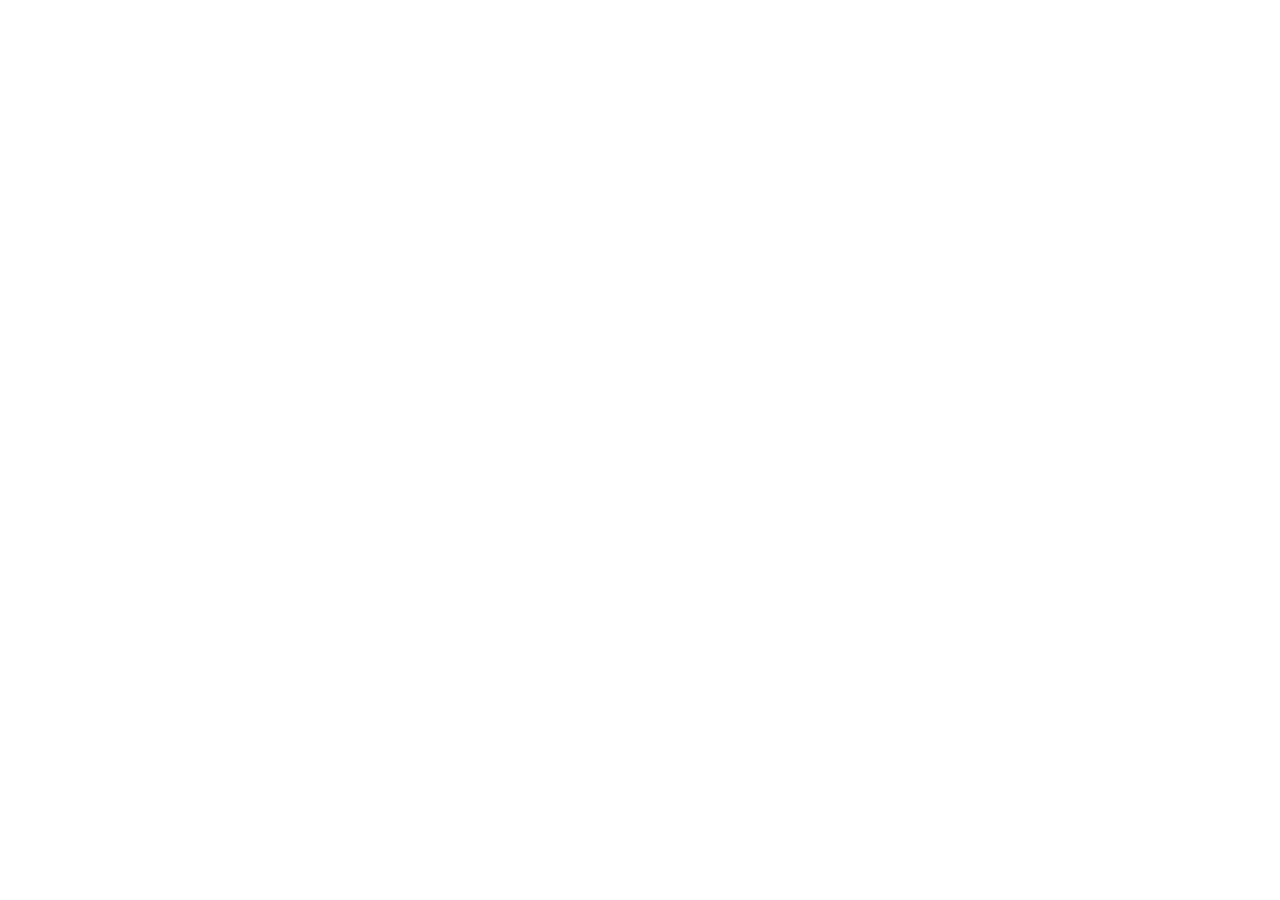
==== index.html @ 70585bba "first commit" ====
<!DOCTYPE html>
<html lang="zxx" class="h-full overflow-x-hidden dark">
  <head>
    <!-- Basic Page Needs
  ================================================== -->
    <title>Valkivid - Home</title>
    <meta charset="utf-8" />
    <meta http-equiv="X-UA-Compatible" content="IE=edge" />
    <meta name="description" content="Streamer and Youtuber HTML Template" />
    <meta name="author" content="Dan Fisher" />
    <meta name="keywords" content="youtube, streamer, stream, creator" />
    <!-- Favicons
  ================================================== -->
    <link rel="shortcut icon" href="assets/img/str1/favicons/favicon.ico" />
    <link
      rel="apple-touch-icon"
      sizes="120x120"
      href="assets/img/str1/favicons/favicon-120.png"
    />
    <link
      rel="apple-touch-icon"
      sizes="152x152"
      href="assets/img/str1/favicons/favicon-152.png"
    />
    <!-- Mobile Specific Metas
  ================================================== -->
    <meta
      name="viewport"
      content="width=device-width,initial-scale=1,maximum-scale=1,user-scalable=0"
    />
    <!-- Google Web Fonts
  ================================================== -->
    <link rel="preconnect" href="https://fonts.googleapis.com" />
    <link rel="preconnect" href="https://fonts.gstatic.com" crossorigin />
    <link
      href="https://fonts.googleapis.com/css2?family=Rajdhani:wght@400;500;700&display=swap"
      rel="stylesheet"
    />
    <!-- CSS
  ================================================== -->
    <!-- Vendor CSS-->
    <link
      href="assets/vendors/common/glightbox/css/glightbox.min.css"
      rel="stylesheet"
    />
    <link
      href="assets/vendors/common/swiper/css/swiper-bundle.min.css"
      rel="stylesheet"
    />
    <!-- Template CSS-->
    <link href="assets/css/str1/style.css" rel="stylesheet" />
  </head>
  <body
    class="relative z-10 antialiased font-base text-gray-500 text-sm font-medium lg:text-base h-full bg-white dark:bg-gray-900 overflow-x-hidden dark:text-gray"
  >
    <div id="site-wrapper" class="flex flex-col h-full js-site-wrapper">
      <div class="header-wrapper text-white">
        <header id="site-header" class="text-white">
          <div class="max-w-[1360px] mx-auto px-5">
            <nav
              class="flex min-h-[64px] items-center gap-x-6 lg:gap-x-11 py-1 lg:min-h-[90px] lg:py-4"
            >
              <!-- Logo -->
              <div class="shrink-0">
                <a href="_str1-index.html"
                  ><svg
                    width="82"
                    height="20"
                    viewBox="0 0 82 20"
                    fill="none"
                    xmlns="http://www.w3.org/2000/svg"
                  >
                    <path
                      class="fill-gray-900 dark:fill-white"
                      d="M19.908 20.001H19.231C17.745 20.001 16.597 19.603 15.789 18.806C14.98 18.01 14.576 16.863 14.576 15.364V10.13C14.576 8.632 14.98 7.484 15.789 6.688C16.597 5.891 17.745 5.493 19.231 5.493H25.75C26.163 5.493 26.37 5.692 26.37 6.091V19.405C26.37 19.803 26.163 20.003 25.75 20.003H23.38C22.985 20.003 22.787 19.804 22.787 19.405V18.466H22.674C22.467 18.979 22.1 19.362 21.573 19.619C21.046 19.873 20.491 20.001 19.908 20.001ZM22.786 14.71V8.934C22.786 8.726 22.673 8.621 22.447 8.621H19.795C19.193 8.621 18.77 8.749 18.525 9.005C18.28 9.261 18.157 9.693 18.157 10.299V15.193C18.157 15.799 18.28 16.23 18.525 16.486C18.769 16.743 19.192 16.871 19.795 16.871H20.839C22.137 16.871 22.786 16.15 22.786 14.71Z"
                    ></path>
                    <path
                      class="fill-gray-900 dark:fill-white"
                      d="M31.477 20.001H29.079C28.684 20.001 28.486 19.802 28.486 19.403V0.598999C28.486 0.200999 28.684 0.000999451 29.079 0.000999451H31.477C31.872 0.000999451 32.069 0.199999 32.069 0.598999V19.404C32.069 19.802 31.872 20.001 31.477 20.001Z"
                    ></path>
                    <path
                      class="fill-gray-900 dark:fill-white"
                      d="M37.176 20.001H34.778C34.383 20.001 34.186 19.802 34.186 19.403V0.598999C34.186 0.200999 34.383 0.000999451 34.778 0.000999451H37.176C37.571 0.000999451 37.769 0.199999 37.769 0.598999V19.404C37.769 19.802 37.571 20.001 37.176 20.001ZM42.425 5.492H45.162C45.387 5.492 45.538 5.559 45.613 5.691C45.688 5.824 45.66 5.995 45.529 6.203L41.776 12.433V12.547L45.698 19.289C45.811 19.478 45.82 19.643 45.726 19.787C45.631 19.929 45.462 20 45.218 20H42.791C42.471 20 42.241 19.963 42.101 19.886C41.959 19.81 41.814 19.65 41.663 19.403L38.079 13.059C37.91 12.755 37.91 12.443 38.079 12.12L41.465 6.061C41.672 5.682 41.992 5.492 42.425 5.492Z"
                    ></path>
                    <path
                      class="fill-gray-900 dark:fill-white"
                      d="M46.516 19.403V6.089C46.516 5.691 46.704 5.491 47.08 5.491H49.506C49.902 5.491 50.099 5.69 50.099 6.089V19.403C50.099 19.65 50.057 19.811 49.972 19.886C49.888 19.962 49.743 20 49.534 20H47.108C46.713 20.001 46.516 19.802 46.516 19.403Z"
                    ></path>
                    <path
                      class="fill-gray-900 dark:fill-white"
                      d="M51.594 5.492H54.078C54.454 5.492 54.679 5.691 54.755 6.09L57.182 16.787H57.379L59.749 6.09C59.824 5.692 60.06 5.492 60.454 5.492H62.937C63.332 5.492 63.473 5.691 63.361 6.09L59.805 19.376C59.73 19.792 59.477 20 59.044 20H55.46C55.065 20 54.812 19.792 54.698 19.375L51.171 6.089C51.059 5.691 51.2 5.492 51.594 5.492Z"
                    ></path>
                    <path
                      class="fill-gray-900 dark:fill-white"
                      d="M64.433 19.403V6.089C64.433 5.691 64.621 5.491 64.997 5.491H67.424C67.819 5.491 68.016 5.69 68.016 6.089V19.403C68.016 19.65 67.974 19.811 67.889 19.886C67.805 19.962 67.659 20 67.451 20H65.025C64.63 20.001 64.433 19.802 64.433 19.403Z"
                    ></path>
                    <path
                      class="fill-gray-900 dark:fill-white"
                      d="M75.408 20.001H74.252C72.803 20.001 71.707 19.603 70.965 18.806C70.221 18.01 69.85 16.863 69.85 15.364V10.13C69.85 8.632 70.221 7.484 70.965 6.688C71.707 5.891 72.803 5.493 74.252 5.493H75.408C75.991 5.493 76.547 5.621 77.073 5.877C77.599 6.133 77.967 6.517 78.174 7.029H78.287V0.598999C78.287 0.200999 78.484 0.000999451 78.881 0.000999451H81.278C81.673 0.000999451 81.871 0.199999 81.871 0.598999V19.404C81.871 19.802 81.673 20.002 81.278 20.002H78.881C78.485 20.002 78.287 19.803 78.287 19.404V18.465H78.174C77.967 18.978 77.6 19.361 77.073 19.618C76.547 19.873 75.991 20.001 75.408 20.001ZM78.286 14.71V10.783C78.286 9.342 77.638 8.621 76.341 8.621H75.07C74.467 8.621 74.045 8.749 73.8 9.005C73.555 9.261 73.432 9.693 73.432 10.299V15.193C73.432 15.799 73.554 16.231 73.8 16.487C74.043 16.744 74.466 16.872 75.07 16.872H76.341C77.638 16.871 78.286 16.15 78.286 14.71Z"
                    ></path>
                    <path
                      class="fill-accent"
                      d="M46.516 3.045V0.569999C46.516 0.190999 46.704 0.000999451 47.08 0.000999451H49.534C49.911 0.000999451 50.098 0.181999 50.098 0.541999V3.046C50.098 3.425 49.91 3.615 49.534 3.615H47.08C46.703 3.614 46.516 3.425 46.516 3.045Z"
                    ></path>
                    <path
                      class="fill-accent"
                      d="M64.433 3.045V0.569999C64.433 0.190999 64.621 0.000999451 64.997 0.000999451H67.451C67.828 0.000999451 68.015 0.181999 68.015 0.541999V3.046C68.015 3.425 67.827 3.615 67.451 3.615H64.997C64.62 3.614 64.433 3.425 64.433 3.045Z"
                    ></path>
                    <path
                      class="fill-gray-900 dark:fill-white"
                      d="M3.398 9.838H6.42101L5.413 16.443L11.459 6.79H8.436L11.642 1.71H14.483L9.94801 19.999H4.406L-0.128998 1.71H4.346L3.398 9.838Z"
                    ></path></svg
                ></a>
              </div>
              <!-- Logo / End --><!-- Navigation (Desktop) -->
              <ul
                class="hidden lg:gap-x-0 xl:gap-x-6 text-sm font-bold lg:flex"
              >
                <li class="">
                  <a
                    class="group text-gray-900 dark:text-white relative inline-flex items-center gap-x-3 leading-10 px-3.5 xl:px-4.5 after:absolute after:top-[15px] after:left-0 after:bg-current-marker-dark after:transition-transform after:w-1.5 after:h-[9px] dark:after:bg-current-marker after:origin-left after:scale-x-100"
                    href="_str1-index.html"
                    >Home</a
                  >
                </li>
                <li class="">
                  <a
                    class="group text-gray-900 dark:text-white relative inline-flex items-center gap-x-3 leading-10 px-3.5 xl:px-4.5 after:absolute after:top-[15px] after:left-0 after:bg-current-marker-dark after:transition-transform after:w-1.5 after:h-[9px] dark:after:bg-current-marker after:origin-right hover:after:origin-left after:scale-x-0 hover:after:scale-x-100"
                    href="_str1-streams-4.html"
                    >Streams</a
                  >
                </li>
                <li
                  class="relative [&>.sub-menu]:hover:visible [&>.sub-menu]:hover:animate-popper-pop-in [&>.sub-menu]:hover:opacity-100"
                >
                  <a
                    class="group text-gray-900 dark:text-white relative inline-flex items-center gap-x-3 leading-10 px-3.5 xl:px-4.5 after:absolute after:top-[15px] after:left-0 after:bg-current-marker-dark after:transition-transform after:w-1.5 after:h-[9px] dark:after:bg-current-marker after:origin-right hover:after:origin-left after:scale-x-0 hover:after:scale-x-100"
                    href="_str1-blog.html"
                    >Blog
                    <svg
                      role="img"
                      class="h-1.5 w-1.5 fill-gray-500 group-hover:fill-accent"
                    >
                      <use
                        xlink:href="assets/img/str1/sprite.svg#plus"
                      ></use></svg
                  ></a>
                  <ul
                    class="sub-menu invisible absolute z-20 flex w-40 flex-col bg-white dark:bg-gray-700 py-2.5 text-sm font-bold opacity-0 shadow-2xl transition-all"
                  >
                    <li class="px-5.5">
                      <a
                        class="flex items-center justify-between py-1.5 transition-colors text-gray-900 hover:text-accent dark:text-white dark:hover:text-accent"
                        href="_str1-blog.html"
                        >Blog Feed</a
                      >
                    </li>
                    <li class="px-5.5">
                      <a
                        class="flex items-center justify-between py-1.5 transition-colors text-gray-900 hover:text-accent dark:text-white dark:hover:text-accent"
                        href="_str1-single.html"
                        >Blog Post V1</a
                      >
                    </li>
                    <li
                      class="px-5.5 relative [&>.sub-menu]:hover:visible [&>.sub-menu]:hover:animate-popper-pop-in [&>.sub-menu]:hover:opacity-100"
                    >
                      <a
                        class="flex items-center justify-between py-1.5 transition-colors text-gray-900 hover:text-accent dark:text-white dark:hover:text-accent"
                        href="_str1-single-2.html"
                        >Blog Post V2
                        <svg role="img" class="h-1.5 w-1.5 fill-accent">
                          <use
                            xlink:href="assets/img/str1/sprite.svg#plus"
                          ></use></svg
                      ></a>
                      <ul
                        class="sub-menu invisible absolute z-20 flex w-40 flex-col bg-white dark:bg-gray-700 py-2.5 text-sm font-bold opacity-0 shadow-2xl transition-all left-full -top-2"
                      >
                        <li class="px-5.5">
                          <a
                            class="flex items-center justify-between py-1.5 transition-colors text-gray-900 hover:text-accent dark:text-white dark:hover:text-accent"
                            href="_str1-single.html"
                            >Another Item</a
                          >
                        </li>
                        <li class="px-5.5">
                          <a
                            class="flex items-center justify-between py-1.5 transition-colors text-gray-900 hover:text-accent dark:text-white dark:hover:text-accent"
                            href="_str1-single-2.html"
                            >Other Level Item</a
                          >
                        </li>
                      </ul>
                    </li>
                  </ul>
                </li>
                <li class="">
                  <a
                    class="group text-gray-900 dark:text-white relative inline-flex items-center gap-x-3 leading-10 px-3.5 xl:px-4.5 after:absolute after:top-[15px] after:left-0 after:bg-current-marker-dark after:transition-transform after:w-1.5 after:h-[9px] dark:after:bg-current-marker after:origin-right hover:after:origin-left after:scale-x-0 hover:after:scale-x-100"
                    href="_str1-about.html"
                    >About</a
                  >
                </li>
                <li class="">
                  <a
                    class="group text-gray-900 dark:text-white relative inline-flex items-center gap-x-3 leading-10 px-3.5 xl:px-4.5 after:absolute after:top-[15px] after:left-0 after:bg-current-marker-dark after:transition-transform after:w-1.5 after:h-[9px] dark:after:bg-current-marker after:origin-right hover:after:origin-left after:scale-x-0 hover:after:scale-x-100"
                    href="_str1-sponsors.html"
                    >Sponsors</a
                  >
                </li>
                <li
                  class="relative [&>.sub-menu]:hover:visible [&>.sub-menu]:hover:animate-popper-pop-in [&>.sub-menu]:hover:opacity-100"
                >
                  <a
                    class="group text-gray-900 dark:text-white relative inline-flex items-center gap-x-3 leading-10 px-3.5 xl:px-4.5 after:absolute after:top-[15px] after:left-0 after:bg-current-marker-dark after:transition-transform after:w-1.5 after:h-[9px] dark:after:bg-current-marker after:origin-right hover:after:origin-left after:scale-x-0 hover:after:scale-x-100"
                    href="_str1-events.html"
                    >Events
                    <svg
                      role="img"
                      class="h-1.5 w-1.5 fill-gray-500 group-hover:fill-accent"
                    >
                      <use
                        xlink:href="assets/img/str1/sprite.svg#plus"
                      ></use></svg
                  ></a>
                  <ul
                    class="sub-menu invisible absolute z-20 flex w-40 flex-col bg-white dark:bg-gray-700 py-2.5 text-sm font-bold opacity-0 shadow-2xl transition-all"
                  >
                    <li class="px-5.5">
                      <a
                        class="flex items-center justify-between py-1.5 transition-colors text-gray-900 hover:text-accent dark:text-white dark:hover:text-accent"
                        href="_str1-single-event.html"
                        >Single Event</a
                      >
                    </li>
                  </ul>
                </li>
                <li class="">
                  <a
                    class="group text-gray-900 dark:text-white relative inline-flex items-center gap-x-3 leading-10 px-3.5 xl:px-4.5 after:absolute after:top-[15px] after:left-0 after:bg-current-marker-dark after:transition-transform after:w-1.5 after:h-[9px] dark:after:bg-current-marker after:origin-right hover:after:origin-left after:scale-x-0 hover:after:scale-x-100"
                    href="_str1-contact.html"
                    >Contact</a
                  >
                </li>
                <li
                  class="relative [&>.sub-menu]:hover:visible [&>.sub-menu]:hover:animate-popper-pop-in [&>.sub-menu]:hover:opacity-100"
                >
                  <a
                    class="group text-gray-900 dark:text-white relative inline-flex items-center gap-x-3 leading-10 px-3.5 xl:px-4.5 after:absolute after:top-[15px] after:left-0 after:bg-current-marker-dark after:transition-transform after:w-1.5 after:h-[9px] dark:after:bg-current-marker after:origin-right hover:after:origin-left after:scale-x-0 hover:after:scale-x-100"
                    href="_str1-shop.html"
                    >Shop
                    <svg
                      role="img"
                      class="h-1.5 w-1.5 fill-gray-500 group-hover:fill-accent"
                    >
                      <use
                        xlink:href="assets/img/str1/sprite.svg#plus"
                      ></use></svg
                  ></a>
                  <ul
                    class="sub-menu invisible absolute z-20 flex w-40 flex-col bg-white dark:bg-gray-700 py-2.5 text-sm font-bold opacity-0 shadow-2xl transition-all"
                  >
                    <li class="px-5.5">
                      <a
                        class="flex items-center justify-between py-1.5 transition-colors text-gray-900 hover:text-accent dark:text-white dark:hover:text-accent"
                        href="_str1-shop.html"
                        >Shop Page</a
                      >
                    </li>
                    <li class="px-5.5">
                      <a
                        class="flex items-center justify-between py-1.5 transition-colors text-gray-900 hover:text-accent dark:text-white dark:hover:text-accent"
                        href="_str1-single-product.html"
                        >Single Product</a
                      >
                    </li>
                    <li class="px-5.5">
                      <a
                        class="flex items-center justify-between py-1.5 transition-colors text-gray-900 hover:text-accent dark:text-white dark:hover:text-accent"
                        href="_str1-cart.html"
                        >Cart</a
                      >
                    </li>
                    <li class="px-5.5">
                      <a
                        class="flex items-center justify-between py-1.5 transition-colors text-gray-900 hover:text-accent dark:text-white dark:hover:text-accent"
                        href="_str1-checkout.html"
                        >Checkout</a
                      >
                    </li>
                    <li class="px-5.5">
                      <button
                        class="js-vv-modal__open-btn-login-register flex items-center justify-between py-1.5 transition-colors text-gray-900 hover:text-accent dark:text-white dark:hover:text-accent"
                        data-id="login-register"
                      >
                        Login/Register
                      </button>
                    </li>
                    <li class="px-5.5">
                      <a
                        class="flex items-center justify-between py-1.5 transition-colors text-gray-900 hover:text-accent dark:text-white dark:hover:text-accent"
                        href="_str1-account.html"
                        >Account</a
                      >
                    </li>
                  </ul>
                </li>
              </ul>
              <!-- Navigation (Desktop) / End --><!-- Header Controls -->
              <div class="flex ml-auto -mr-3">
                <div class="flex items-center py-4 px-1 sm:px-2">
                  <label
                    for="theme-toggle"
                    class="relative inline-flex cursor-pointer items-center"
                    ><input
                      type="checkbox"
                      value=""
                      id="theme-toggle"
                      class="peer sr-only" />
                    <span
                      class="relative z-10 block h-6 w-11 rounded-full border-2 border-gray-900 after:absolute after:top-0.5 after:left-0.5 after:h-4 after:w-4 after:rounded-full after:bg-gray-900 after:transition-transform peer-checked:after:translate-x-[20px] dark:border-white dark:after:bg-white"
                    ></span>
                    <svg
                      role="img"
                      class="pointer-events-none absolute left-[5px] top-1 h-4 w-4 stroke-accent"
                    >
                      <use xlink:href="assets/img/yt1/sprite.svg#sun"></use>
                    </svg>
                    <svg
                      role="img"
                      class="pointer-events-none absolute right-[5px] top-1 h-4 w-4 stroke-accent"
                    >
                      <use
                        xlink:href="assets/img/yt1/sprite.svg#moon"
                      ></use></svg
                  ></label>
                </div>
                <div
                  class="relative [&>.sub-menu]:lg:hover:visible [&>.sub-menu]:hover:animate-popper-pop-in [&>.sub-menu]:lg:hover:opacity-100"
                >
                  <a
                    class="relative flex py-4 px-2 sm:px-2 gap-x-3.5 text-gray-900 dark:text-white"
                    href="_str1-cart.html"
                    ><div
                      class="font-bold text-sm leading-none text-right hidden lg:block"
                    >
                      <div class="text-2xs">
                        <span class="text-accent">2</span> Items
                      </div>
                      <div class="leading-tight">$48.00</div>
                    </div>
                    <svg
                      role="img"
                      class="h-6 w-6 fill-gray-900 dark:fill-white"
                    >
                      <use
                        xlink:href="assets/img/str1/sprite.svg#shopping-bag"
                      ></use></svg
                  ></a>
                  <div
                    class="sub-menu invisible absolute right-2 z-20 w-[360px] origin-top-right bg-white dark:bg-gray-700 py-9 text-gray-900 dark:text-white opacity-0 shadow-2xl transition-all"
                  >
                    <!-- Products -->
                    <ul class="flex flex-col gap-y-4.5 text-sm">
                      <li class="flex gap-4.5 px-7 text-gray">
                        <!-- Thumb -->
                        <figure class="shrink-0">
                          <a class="group" href="_str1-single-product.html"
                            ><img
                              class="transition-opacity duration-300 group-hover:opacity-75"
                              src="assets/img/str1/samples/product-1-60x60.jpg"
                              alt="Witch Hunters Art Print"
                          /></a>
                        </figure>
                        <!-- Thumb / End --><!-- Product Body -->
                        <div class="flex flex-grow flex-col gap-1">
                          <!-- Category -->
                          <span class="text-2xs uppercase"></span
                          ><!-- Category / End--><!-- Title -->
                          <h4 class="font-bold leading-none -mt-1">
                            <a
                              class="text-gray-900 transition-colors hover:text-accent dark:text-white dark:hover:text-accent"
                              href="_str1-single-product.html"
                              >Witch Hunters Art Print</a
                            >
                          </h4>
                          <!-- Title / End --><!-- Price -->
                          <div class="leading-snug">$36.00 x 1</div>
                          <!-- Price / End -->
                          <div
                            class="flex items-center gap-x-4 relative text-sm leading-none"
                          >
                            <div
                              class="relative inline-flex leading-none gap-1"
                            >
                              <svg
                                role="img"
                                class="h-2.5 w-2.5 fill-gray-200 dark:fill-white/20"
                              >
                                <use
                                  xlink:href="assets/img/str1/sprite.svg#star"
                                ></use>
                              </svg>
                              <svg
                                role="img"
                                class="h-2.5 w-2.5 fill-gray-200 dark:fill-white/20"
                              >
                                <use
                                  xlink:href="assets/img/str1/sprite.svg#star"
                                ></use>
                              </svg>
                              <svg
                                role="img"
                                class="h-2.5 w-2.5 fill-gray-200 dark:fill-white/20"
                              >
                                <use
                                  xlink:href="assets/img/str1/sprite.svg#star"
                                ></use>
                              </svg>
                              <svg
                                role="img"
                                class="h-2.5 w-2.5 fill-gray-200 dark:fill-white/20"
                              >
                                <use
                                  xlink:href="assets/img/str1/sprite.svg#star"
                                ></use>
                              </svg>
                              <svg
                                role="img"
                                class="h-2.5 w-2.5 fill-gray-200 dark:fill-white/20"
                              >
                                <use
                                  xlink:href="assets/img/str1/sprite.svg#star"
                                ></use>
                              </svg>
                            </div>
                            <div
                              class="absolute left-0 top-0 inline-flex leading-none gap-1"
                            >
                              <svg role="img" class="h-2.5 w-2.5 fill-accent">
                                <use
                                  xlink:href="assets/img/str1/sprite.svg#star"
                                ></use>
                              </svg>
                              <svg role="img" class="h-2.5 w-2.5 fill-accent">
                                <use
                                  xlink:href="assets/img/str1/sprite.svg#star"
                                ></use>
                              </svg>
                              <svg role="img" class="h-2.5 w-2.5 fill-accent">
                                <use
                                  xlink:href="assets/img/str1/sprite.svg#star"
                                ></use>
                              </svg>
                              <svg role="img" class="h-2.5 w-2.5 fill-accent">
                                <use
                                  xlink:href="assets/img/str1/sprite.svg#star"
                                ></use>
                              </svg>
                              <svg role="img" class="h-2.5 w-2.5 fill-accent">
                                <use
                                  xlink:href="assets/img/str1/sprite.svg#star"
                                ></use>
                              </svg>
                            </div>
                          </div>
                        </div>
                        <!-- Product Body / End --><!-- Remove Product -->
                        <button
                          class="group -mt-2 -mr-2 flex h-6 w-6 items-center justify-center self-start"
                        >
                          <svg
                            role="img"
                            class="h-2.5 w-2.5 fill-gray-500 group-hover:fill-accent"
                          >
                            <use
                              xlink:href="assets/img/str1/sprite.svg#close"
                            ></use>
                          </svg></button
                        ><!-- Remove Product / End -->
                      </li>
                      <li class="flex gap-4.5 px-7 text-gray">
                        <!-- Thumb -->
                        <figure class="shrink-0">
                          <a class="group" href="_str1-single-product.html"
                            ><img
                              class="transition-opacity duration-300 group-hover:opacity-75"
                              src="assets/img/str1/samples/product-6-60x60.jpg"
                              alt="Mochi’s Island Art Print"
                          /></a>
                        </figure>
                        <!-- Thumb / End --><!-- Product Body -->
                        <div class="flex flex-grow flex-col gap-1">
                          <!-- Category -->
                          <span class="text-2xs uppercase"></span
                          ><!-- Category / End--><!-- Title -->
                          <h4 class="font-bold leading-none -mt-1">
                            <a
                              class="text-gray-900 transition-colors hover:text-accent dark:text-white dark:hover:text-accent"
                              href="_str1-single-product.html"
                              >Mochi’s Island Art Print</a
                            >
                          </h4>
                          <!-- Title / End --><!-- Price -->
                          <div class="leading-snug">$28.00 x 1</div>
                          <!-- Price / End -->
                          <div
                            class="flex items-center gap-x-4 relative text-sm leading-none"
                          >
                            <div
                              class="relative inline-flex leading-none gap-1"
                            >
                              <svg
                                role="img"
                                class="h-2.5 w-2.5 fill-gray-200 dark:fill-white/20"
                              >
                                <use
                                  xlink:href="assets/img/str1/sprite.svg#star"
                                ></use>
                              </svg>
                              <svg
                                role="img"
                                class="h-2.5 w-2.5 fill-gray-200 dark:fill-white/20"
                              >
                                <use
                                  xlink:href="assets/img/str1/sprite.svg#star"
                                ></use>
                              </svg>
                              <svg
                                role="img"
                                class="h-2.5 w-2.5 fill-gray-200 dark:fill-white/20"
                              >
                                <use
                                  xlink:href="assets/img/str1/sprite.svg#star"
                                ></use>
                              </svg>
                              <svg
                                role="img"
                                class="h-2.5 w-2.5 fill-gray-200 dark:fill-white/20"
                              >
                                <use
                                  xlink:href="assets/img/str1/sprite.svg#star"
                                ></use>
                              </svg>
                              <svg
                                role="img"
                                class="h-2.5 w-2.5 fill-gray-200 dark:fill-white/20"
                              >
                                <use
                                  xlink:href="assets/img/str1/sprite.svg#star"
                                ></use>
                              </svg>
                            </div>
                            <div
                              class="absolute left-0 top-0 inline-flex leading-none gap-1"
                            >
                              <svg role="img" class="h-2.5 w-2.5 fill-accent">
                                <use
                                  xlink:href="assets/img/str1/sprite.svg#star"
                                ></use>
                              </svg>
                              <svg role="img" class="h-2.5 w-2.5 fill-accent">
                                <use
                                  xlink:href="assets/img/str1/sprite.svg#star"
                                ></use>
                              </svg>
                              <svg role="img" class="h-2.5 w-2.5 fill-accent">
                                <use
                                  xlink:href="assets/img/str1/sprite.svg#star"
                                ></use>
                              </svg>
                              <svg role="img" class="h-2.5 w-2.5 fill-accent">
                                <use
                                  xlink:href="assets/img/str1/sprite.svg#star"
                                ></use>
                              </svg>
                              <svg role="img" class="h-2.5 w-2.5 fill-accent">
                                <use
                                  xlink:href="assets/img/str1/sprite.svg#star"
                                ></use>
                              </svg>
                            </div>
                          </div>
                        </div>
                        <!-- Product Body / End --><!-- Remove Product -->
                        <button
                          class="group -mt-2 -mr-2 flex h-6 w-6 items-center justify-center self-start"
                        >
                          <svg
                            role="img"
                            class="h-2.5 w-2.5 fill-gray-500 group-hover:fill-accent"
                          >
                            <use
                              xlink:href="assets/img/str1/sprite.svg#close"
                            ></use>
                          </svg></button
                        ><!-- Remove Product / End -->
                      </li>
                    </ul>
                    <!-- Products / End --><!-- Cart Buttons -->
                    <div class="flex w-full gap-4.5 px-7 pt-9">
                      <a
                        href="#"
                        class="inline-flex text-center font-bold leading-none transition-colors uppercase justify-center gap-x-3 py-4 px-4 md:py-[18px] lg:px-8 text-sm text-gray-500/40 ring-1 ring-inset ring-gray-500/40 bg-transparent hover:bg-accent hover:text-gray-900 hover:ring-0 flex-1"
                        >Go to cart </a
                      ><a
                        href="#"
                        class="inline-flex text-center font-bold leading-none transition-colors uppercase justify-center gap-x-3 py-4 px-4 md:py-[18px] lg:px-8 text-sm text-gray-900 bg-accent hover:bg-accent/90 flex-1"
                        >Checkout</a
                      >
                    </div>
                    <!-- Cart Buttons / End -->
                  </div>
                </div>
                <div
                  class="relative [&>.sub-menu]:lg:hover:visible [&>.sub-menu]:hover:animate-popper-pop-in [&>.sub-menu]:lg:hover:opacity-100"
                >
                  <a class="block py-4 px-2 xl:px-3" href="_str1-account.html"
                    ><svg
                      role="img"
                      class="h-6 w-6 fill-gray-900 dark:fill-white"
                    >
                      <use
                        xlink:href="assets/img/str1/sprite.svg#user"
                      ></use></svg
                  ></a>
                  <ul
                    class="sub-menu invisible absolute right-full z-20 -mr-9 flex w-40 origin-top-right flex-col bg-white dark:bg-gray-700 py-3 text-sm font-bold opacity-0 shadow-2xl transition-all"
                  >
                    <li class="px-5.5">
                      <a
                        class="flex flex-row-reverse items-center justify-between py-1.5 text-gray-900 dark:text-white transition-colors hover:text-accent dark:hover:text-accent"
                        href="_str1-account-info.html"
                        >Personal Info</a
                      >
                    </li>
                    <li class="px-5.5">
                      <a
                        class="flex flex-row-reverse items-center justify-between py-1.5 text-gray-900 dark:text-white transition-colors hover:text-accent dark:hover:text-accent"
                        href="_str1-account-billing.html"
                        >Billing Details</a
                      >
                    </li>
                    <li class="px-5.5">
                      <a
                        class="flex flex-row-reverse items-center justify-between py-1.5 text-gray-900 dark:text-white transition-colors hover:text-accent dark:hover:text-accent"
                        href="_str1-account-shipping.html"
                        >Shipping Details</a
                      >
                    </li>
                    <li class="px-5.5">
                      <a
                        class="flex flex-row-reverse items-center justify-between py-1.5 text-gray-900 dark:text-white transition-colors hover:text-accent dark:hover:text-accent"
                        href="_str1-account-orders.html"
                        >Orders</a
                      >
                    </li>
                    <li class="px-5.5">
                      <a
                        class="flex flex-row-reverse items-center justify-between py-1.5 text-gray-900 dark:text-white transition-colors hover:text-accent dark:hover:text-accent"
                        href="#.html"
                        >Logout</a
                      >
                    </li>
                  </ul>
                </div>
                <button class="js-menu-toggle -mr-2 inline-flex py-4 px-2 sm:px-3 lg:hidden xl:px-4" id="menuToggle">
                  <svg
                    role="img"
                    class="js-menu-toggle-icon-open h-6 w-6 fill-gray-900 dark:fill-white"
                  >
                    <use xlink:href="assets/img/yt1/sprite.svg#menu"></use>
                  </svg>
                  <svg
                    role="img"
                    class="js-menu-toggle-icon-close hidden h-6 w-6 fill-gray-900 dark:fill-white"
                  >
                    <use
                      xlink:href="assets/img/yt1/sprite.svg#menu-close"
                    ></use>
                  </svg>
                </button>
              </div>
              <!-- Header Controls / End -->
            </nav>
          </div>
        </header>
      </div>
      <!-- Mobile Menu -->
      <div class="translate-x-full js-mobile-menu p-t-[64px] fixed left-0 top-[64px] z-50 block h-[calc(100dvh-64px)] w-full overflow-auto bg-white dark:bg-gray-700 py-5 text-primary dark:text-white transition-transform duration-300 lg:hidden translate-x-0" id="mobileMenu">
    <script>
    
    </script>
    </html>
    
      <div class="container">
        <!-- Navigation (Mobile) -->
        <ul class="flex flex-col font-bold">
          <li
            class="flex flex-wrap items-center gap-x-4 border-b border-b-gray-200/50 dark:border-b-gray-200/10"
          >
            <a
              class="flex-grow gap-x-1 py-4 leading-normal text-gray-900 transition-colors hover:text-accent dark:text-white dark:hover:text-accent"
              href="_str1-index.html"
              >Home</a
            >
          </li>
          <li
            class="flex flex-wrap items-center gap-x-4 border-b border-b-gray-200/50 dark:border-b-gray-200/10"
          >
            <a
              class="flex-grow gap-x-1 py-4 leading-normal text-gray-900 transition-colors hover:text-accent dark:text-white dark:hover:text-accent"
              href="_str1-streams-4.html"
              >Streams</a
            >
          </li>
          <li
            class="flex flex-wrap items-center gap-x-4 border-b border-b-gray-200/50 dark:border-b-gray-200/10"
          >
            <a
              class="flex-grow gap-x-1 py-4 leading-normal text-gray-900 transition-colors hover:text-accent dark:text-white dark:hover:text-accent"
              href="_str1-blog.html"
              >Blog </a
            ><button
              class="js-mobile-submenu-toggle ml-auto inline-flex h-7 w-7 items-center justify-center transition-transform"
            >
              <svg role="img" class="sub-menu-toggle h-1.5 w-1.5 fill-accent">
                <use xlink:href="assets/img/str1/sprite.svg#plus"></use>
              </svg>
            </button>
            <ul
              class="flex max-h-0 w-full flex-col overflow-hidden pl-4 text-sm transition-all duration-300 [&>li:last-child]:pb-4"
            >
              <li class="flex flex-wrap items-center gap-x-4">
                <a
                  class="flex-grow gap-x-1 py-2 text-gray-900 transition-colors hover:text-accent dark:text-white dark:hover:text-accent"
                  href="_str1-blog.html"
                  >Blog Feed</a
                >
              </li>
              <li class="flex flex-wrap items-center gap-x-4">
                <a
                  class="flex-grow gap-x-1 py-2 text-gray-900 transition-colors hover:text-accent dark:text-white dark:hover:text-accent"
                  href="_str1-single.html"
                  >Blog Post V1</a
                >
              </li>
              <li class="flex flex-wrap items-center gap-x-4">
                <a
                  class="flex-grow gap-x-1 py-2 text-gray-900 transition-colors hover:text-accent dark:text-white dark:hover:text-accent"
                  href="_str1-single-2.html"
                  >Blog Post V2 </a
                ><button
                  class="js-mobile-submenu-toggle ml-auto inline-flex h-7 w-7 items-center justify-center transition-transform"
                >
                  <svg
                    role="img"
                    class="sub-menu-toggle h-1.5 w-1.5 fill-accent"
                  >
                    <use xlink:href="assets/img/str1/sprite.svg#plus"></use>
                  </svg>
                </button>
                <ul
                  class="flex max-h-0 w-full flex-col overflow-hidden pl-4 transition-all duration-300"
                >
                  <li class="flex flex-wrap items-center gap-x-4">
                    <a
                      class="flex-grow gap-x-1 py-2 transition-colors hover:text-accent"
                      href="_str1-single.html"
                      >Another Item</a
                    >
                  </li>
                  <li class="flex flex-wrap items-center gap-x-4">
                    <a
                      class="flex-grow gap-x-1 py-2 transition-colors hover:text-accent"
                      href="_str1-single-2.html"
                      >Other Level Item</a
                    >
                  </li>
                </ul>
              </li>
            </ul>
          </li>
          <li
            class="flex flex-wrap items-center gap-x-4 border-b border-b-gray-200/50 dark:border-b-gray-200/10"
          >
            <a
              class="flex-grow gap-x-1 py-4 leading-normal text-gray-900 transition-colors hover:text-accent dark:text-white dark:hover:text-accent"
              href="_str1-about.html"
              >About</a
            >
          </li>
          <li
            class="flex flex-wrap items-center gap-x-4 border-b border-b-gray-200/50 dark:border-b-gray-200/10"
          >
            <a
              class="flex-grow gap-x-1 py-4 leading-normal text-gray-900 transition-colors hover:text-accent dark:text-white dark:hover:text-accent"
              href="_str1-sponsors.html"
              >Sponsors</a
            >
          </li>
          <li
            class="flex flex-wrap items-center gap-x-4 border-b border-b-gray-200/50 dark:border-b-gray-200/10"
          >
            <a
              class="flex-grow gap-x-1 py-4 leading-normal text-gray-900 transition-colors hover:text-accent dark:text-white dark:hover:text-accent"
              href="_str1-events.html"
              >Events </a
            ><button
              class="js-mobile-submenu-toggle ml-auto inline-flex h-7 w-7 items-center justify-center transition-transform"
            >
              <svg role="img" class="sub-menu-toggle h-1.5 w-1.5 fill-accent">
                <use xlink:href="assets/img/str1/sprite.svg#plus"></use>
              </svg>
            </button>
            <ul
              class="flex max-h-0 w-full flex-col overflow-hidden pl-4 text-sm transition-all duration-300 [&>li:last-child]:pb-4"
            >
              <li class="flex flex-wrap items-center gap-x-4">
                <a
                  class="flex-grow gap-x-1 py-2 text-gray-900 transition-colors hover:text-accent dark:text-white dark:hover:text-accent"
                  href="_str1-single-event.html"
                  >Single Event</a
                >
              </li>
            </ul>
          </li>
          <li
            class="flex flex-wrap items-center gap-x-4 border-b border-b-gray-200/50 dark:border-b-gray-200/10"
          >
            <a
              class="flex-grow gap-x-1 py-4 leading-normal text-gray-900 transition-colors hover:text-accent dark:text-white dark:hover:text-accent"
              href="_str1-contact.html"
              >Contact</a
            >
          </li>
          <li
            class="flex flex-wrap items-center gap-x-4 border-b border-b-gray-200/50 dark:border-b-gray-200/10"
          >
            <a
              class="flex-grow gap-x-1 py-4 leading-normal text-gray-900 transition-colors hover:text-accent dark:text-white dark:hover:text-accent"
              href="_str1-shop.html"
              >Shop </a
            ><button
              class="js-mobile-submenu-toggle ml-auto inline-flex h-7 w-7 items-center justify-center transition-transform"
            >
              <svg role="img" class="sub-menu-toggle h-1.5 w-1.5 fill-accent">
                <use xlink:href="assets/img/str1/sprite.svg#plus"></use>
              </svg>
            </button>
            <ul
              class="flex max-h-0 w-full flex-col overflow-hidden pl-4 text-sm transition-all duration-300 [&>li:last-child]:pb-4"
            >
              <li class="flex flex-wrap items-center gap-x-4">
                <a
                  class="flex-grow gap-x-1 py-2 text-gray-900 transition-colors hover:text-accent dark:text-white dark:hover:text-accent"
                  href="_str1-shop.html"
                  >Shop Page</a
                >
              </li>
              <li class="flex flex-wrap items-center gap-x-4">
                <a
                  class="flex-grow gap-x-1 py-2 text-gray-900 transition-colors hover:text-accent dark:text-white dark:hover:text-accent"
                  href="_str1-single-product.html"
                  >Single Product</a
                >
              </li>
              <li class="flex flex-wrap items-center gap-x-4">
                <a
                  class="flex-grow gap-x-1 py-2 text-gray-900 transition-colors hover:text-accent dark:text-white dark:hover:text-accent"
                  href="_str1-cart.html"
                  >Cart</a
                >
              </li>
              <li class="flex flex-wrap items-center gap-x-4">
                <a
                  class="flex-grow gap-x-1 py-2 text-gray-900 transition-colors hover:text-accent dark:text-white dark:hover:text-accent"
                  href="_str1-checkout.html"
                  >Checkout</a
                >
              </li>
              <li class="flex flex-wrap items-center gap-x-4">
                <button
                  class="js-vv-modal__open-btn-login-register flex-grow gap-x-1 py-2 text-left text-gray-900 transition-colors hover:text-accent dark:text-white dark:hover:text-accent"
                  data-id="login-register"
                >
                  Login/Register
                </button>
              </li>
              <li class="flex flex-wrap items-center gap-x-4">
                <a
                  class="flex-grow gap-x-1 py-2 text-gray-900 transition-colors hover:text-accent dark:text-white dark:hover:text-accent"
                  href="_str1-account.html"
                  >Account</a
                >
              </li>
            </ul>
          </li>
        </ul>
        <!-- Navigation (Mobile) / End -->
      </div>
    </div>

      <main id="main-content" class="grow lg:pt-0">
        <div class="pb-20 md:pb-24 lg:pb-[130px]">
          <div class="container">
            <div class="grid grid-cols-12 gap-5 md:gap-6 lg:gap-7.5 mb-7.5">
              <figure
                class="col-span-full md:row-start-1 md:row-end-2 lg:col-span-8 lg:row-start-1 lg:row-end-3"
              >
                <a
                  class="group relative block h-full overflow-hidden bg-gray-900 glightbox"
                  href="https://www.youtube.com/watch?v=hcza7QqfsGw"
                  data-lightbox="youtube-video"
                >
                  <img
                    class="aspect-[77/46] w-full object-cover transition-all duration-300 group-hover:scale-110 group-hover:opacity-75"
                    src="https://pbs.twimg.com/media/F5dGJeIW0AAZ-aV?format=jpg&amp;name=large"
                    alt="Hướng Dẫn Sử Dụng Shop"
                  />

                  <div class="absolute inset-0 bg-black/60"></div>
                  <span
                    class="absolute top-1/2 left-1/2 flex aspect-square -translate-x-2/4 -translate-y-2/4 items-center justify-center w-10"
                    ><svg
                      role="img"
                      class="fill-white aspect-[18/22] ml-[2px] w-6"
                    >
                      <use
                        xlink:href="assets/img/yt1/sprite.svg#play"
                      ></use></svg
                  ></span>
                  <div
                    class="absolute flex inset-x-5 xl:inset-x-6 top-5 xl:top-6 gap-x-3"
                  >
                    <figure class="shrink-0">
                      <img
                        class="w-10 object-cover aspect-square"
                        src="assets/img/str1/samples/stream-avatar-40x40.jpg"
                        alt=""
                      />
                    </figure>
                    <div class="flex-1 leading-tight min-w-0">
                      <h6 class="font-bold text-white truncate w-full">
                        Hướng Dẫn Sử Dụng Website
                      </h6>
                      <time
                        class="text-gray text-sm"
                        datetime="2022-02-02 22:22"
                        >Thứ 2, Ngày 2, Thang 2, 2022</time
                      >
                    </div>
                  </div></a
                >
              </figure>
              <div
                class="bg-white col-span-full dark:bg-gray-800 lg:col-span-4 lg:px-8 lg:py-7 md:px-6 md:py-6 px-5 py-5 self-start shadow-3xl sm:px-6  top-8 tracking-tight xl:py-9"
              >
                <div class="flex font-bold mb-3.5">
                  <div
                    class="w-full cursor-pointer bg-trueGray-900 tablinks"
                    onclick="depositTab('nap')"
                  >
                    <h2 class="hover:text-accent mx-auto px-3 text-center ">
                      NẠP THẺ
                    </h2>
                  </div>
                  <div
                    class="w-full cursor-pointer bg-trueGray-900 tablinks"
                    onclick="depositTab('momo')"
                  >
                    <h2 class="hover:text-accent mx-auto px-3 text-center">
                      MOMO/ATM
                    </h2>
                  </div>
                  <div
                    class="w-full cursor-pointer bg-trueGray-900 tablinks"
                    onclick="depositTab('top')"
                  >
                    <h2 class="hover:text-accent mx-auto px-3 text-center">
                      TOP NẠP
                    </h2>
                  </div>
                </div>
                <span class="tabcontent" id="nap" style="display: block">
                  <div class="col-span-full">
                    <select
                      class="bg-[length:10px_6px] bg-[position:right_18px_center] bg-caret bg-white/40 border-base dark:bg-caret-white dark:bg-gray-900/40 dark:border-gray-650 dark:focus:bg-gray-900 dark:focus:border-accent dark:focus:text-white dark:placeholder:text-gray-500/80 dark:text-white duration-150 focus:border-accent focus:outline-0 focus:ring-0 focus:text-gray-900 font-medium h-12.5 hover:cursor-pointer px-4 text-gray-900 transition-all w-full"
                      name="shipping-country"
                      id="shipping-country"
                    >
                      <option value="" selected="">Chọn Loại Thẻ</option>
                      <option value="VIETTEL">Viettel</option>
                      <option value="VINAPHONE">Vinaphone</option>
                      <option value="MOBIFONE">Mobifone</option>
                      <option value="VNMOBI">Vietnammobi</option>
                      <option value="ZING">Zing</option>
                      <option value="GATE">GATE</option>
                      <option value="VCOIN">Vcoin</option>
                    </select>
                  </div>
                  <div class="col-span-full pt-2">
                    <select
                      class="w-full border-base bg-white/40 px-4 h-12.5 font-medium text-gray-900 transition-all duration-150 bg-caret bg-[length:10px_6px] bg-[position:right_18px_center] focus:border-accent focus:outline-0 focus:ring-0 focus:text-gray-900 hover:cursor-pointer dark:border-gray-650 dark:bg-gray-900/40 dark:text-white dark:placeholder:text-gray-500/80 dark:focus:border-accent dark:focus:text-white dark:bg-caret-white dark:focus:bg-gray-900"
                      name="shipping-city"
                      id="shipping-city"
                    >
                      <option value="" selected="">Chọn Mệnh Giá</option>
                      <option value="10000">10,000 VND</option>
                      <option value="20000">20,000 VND</option>
                      <option value="30000">30,000 VND</option>
                      <option value="50000">50,000 VND</option>
                      <option value="100000">100,000 VND</option>
                      <option value="200000">200,000 VND</option>
                      <option value="300000">300,000 VND</option>
                      <option value="500000">500,000 VND</option>
                      <option value="1000000">1,000,000 VND</option>
                    </select>
                  </div>
                  <div class="col-span-full mt-2">
                    <input
                      class="group-[.is-success]:bg-input-success-dark group-[.is-error]:border-danger group-[.is-error]:bg-input-invalid group-[.is-error]:text-danger group-[.is-success]:pr-16 group-[.is-invalid]:pr-16 px-4 py-2 border-base bg-white/40 bg-[length:18px_18px,_38px_38px] bg-[position:right_16px_center,_right_6px_center] bg-no-repeat font-medium leading-8 tracking-tight text-gray-900 transition-all duration-150 placeholder:font-normal placeholder:text-gray-500/60 focus:border-accent focus:bg-white focus:text-gray-900 focus:outline-0 focus:ring-0 dark:border-gray-650 dark:group-[.is-success]:bg-input-success dark:bg-gray-900/40 dark:text-white dark:placeholder:text-gray-500/80 dark:focus:border-accent dark:focus:bg-gray-900 w-full mb-3"
                      placeholder="Seri Thẻ Cào"
                      id="seri"
                      name="serial"
                      type="text"
                    />
                  </div>
                  <div class="col-span-full">
                    <input
                      class="group-[.is-success]:bg-input-success-dark group-[.is-error]:border-danger group-[.is-error]:bg-input-invalid group-[.is-error]:text-danger group-[.is-success]:pr-16 group-[.is-invalid]:pr-16 px-4 py-2 border-base bg-white/40 bg-[length:18px_18px,_38px_38px] bg-[position:right_16px_center,_right_6px_center] bg-no-repeat font-medium leading-8 tracking-tight text-gray-900 transition-all duration-150 placeholder:font-normal placeholder:text-gray-500/60 focus:border-accent focus:bg-white focus:text-gray-900 focus:outline-0 focus:ring-0 dark:border-gray-650 dark:group-[.is-success]:bg-input-success dark:bg-gray-900/40 dark:text-white dark:placeholder:text-gray-500/80 dark:focus:border-accent dark:focus:bg-gray-900 w-full mb-3"
                      placeholder="Mã Thẻ Cào"
                      id="pin"
                      name="code"
                      type="text"
                    />
                  </div>
                  <button
                    type="submit"
                    class="bg-primary font-bold hover:bg-primary/90 hover:cursor-pointer leading-tight lg:px-12 py-5 text-white tracking-tight transition-colors w-full"
                  >
                    Nạp Ngay
                  </button>
                </span>
                <span class="tabcontent" id="momo" style="display: none">
                  <div class="col-span-full pt-2">
                    <select
                      class="w-full border-base bg-white/40 px-4 h-12.5 font-medium text-gray-900 transition-all duration-150 bg-caret bg-[length:10px_6px] bg-[position:right_18px_center] focus:border-accent focus:outline-0 focus:ring-0 focus:text-gray-900 hover:cursor-pointer dark:border-gray-650 dark:bg-gray-900/40 dark:text-white dark:placeholder:text-gray-500/80 dark:focus:border-accent dark:focus:text-white dark:bg-caret-white dark:focus:bg-gray-900"
                      name="shipping-city"
                      id="shipping-city"
                    >
                      <option value="0">Chọn Hình Thức Nạp</option>
                      <option value="1">Momo</option>
                      <option value="2">Ngân Hàng</option>
                   
                    </select>
                  </div>
                  <div class="col-span-full mt-2">
                    <input
                      class="group-[.is-success]:bg-input-success-dark group-[.is-error]:border-danger group-[.is-error]:bg-input-invalid group-[.is-error]:text-danger group-[.is-success]:pr-16 group-[.is-invalid]:pr-16 px-4 py-2 border-base bg-white/40 bg-[length:18px_18px,_38px_38px] bg-[position:right_16px_center,_right_6px_center] bg-no-repeat font-medium leading-8 tracking-tight text-gray-900 transition-all duration-150 placeholder:font-normal placeholder:text-gray-500/60 focus:border-accent focus:bg-white focus:text-gray-900 focus:outline-0 focus:ring-0 dark:border-gray-650 dark:group-[.is-success]:bg-input-success dark:bg-gray-900/40 dark:text-white dark:placeholder:text-gray-500/80 dark:focus:border-accent dark:focus:bg-gray-900 w-full mb-3"
                      type="number"
                      
                      value=""
                      placeholder="Nhập số tiền muốn nạp"
                    />
                  </div>

                  <button
                    type="submit"
                    class="bg-primary font-bold hover:bg-primary/90 hover:cursor-pointer leading-tight lg:px-12 py-5 text-white tracking-tight transition-colors w-full"
                  >
                    Tạo Hóa Đơn Nạp
                  </button>
                </span>
                <span class="tabcontent" id="top" style="display: none">
                  <div class="col-span-full pt-2">
                    <a
                      class="bg-[#393d58] grid gap-x-2.5 hover:-translate-y-2 hover:shadow-md items-center p-4 py-[13px] shadow-2xl text-white transition-transform"
                      style="grid-template-columns: 1fr 1fr"
                    >
                      <div class="flex font-bold">
                        <span>1. Username****</span>
                      </div>
                      <span class="text-[#fffac3]" style="text-align: right"
                        >+540,000 VNĐ</span
                      >
                    </a>
                  </div>
                  <div class="col-span-full pt-2">
                    <a
                      class="bg-[#393d58] grid gap-x-2.5 hover:-translate-y-2 hover:shadow-md items-center p-4 py-[13px] shadow-2xl text-white transition-transform"
                      style="grid-template-columns: 1fr 1fr"
                    >
                      <div class="flex font-bold">
                        <span>1. Username****</span>
                      </div>
                      <span class="text-[#fffac3]" style="text-align: right"
                        >+540,000 VNĐ</span
                      >
                    </a>
                  </div>
                  <div class="col-span-full pt-2">
                    <a
                      class="bg-[#393d58] grid gap-x-2.5 hover:-translate-y-2 hover:shadow-md items-center p-4 py-[13px] shadow-2xl text-white transition-transform"
                      style="grid-template-columns: 1fr 1fr"
                    >
                      <div class="flex font-bold">
                        <span>1. Username****</span>
                      </div>
                      <span class="text-[#fffac3]" style="text-align: right"
                        >+540,000 VNĐ</span
                      >
                    </a>
                  </div>
                  <div class="col-span-full pt-2">
                    <a
                      class="bg-[#393d58] grid gap-x-2.5 hover:-translate-y-2 hover:shadow-md items-center p-4 py-[13px] shadow-2xl text-white transition-transform"
                      style="grid-template-columns: 1fr 1fr"
                    >
                      <div class="flex font-bold">
                        <span>1. Username****</span>
                      </div>
                      <span class="text-[#fffac3]" style="text-align: right"
                        >+540,000 VNĐ</span
                      >
                    </a>
                  </div>
                  <div class="col-span-full pt-2">
                    <a
                      class="bg-[#393d58] grid gap-x-2.5 hover:-translate-y-2 hover:shadow-md items-center p-4 py-[13px] shadow-2xl text-white transition-transform"
                      style="grid-template-columns: 1fr 1fr"
                    >
                      <div class="flex font-bold">
                        <span>1. Username****</span>
                      </div>
                      <span class="text-[#fffac3]" style="text-align: right"
                        >+540,000 VNĐ</span
                      >
                    </a>
                  </div>
                </span>
              </div>
            </div>
            <div class="grid grid-cols-12 gap-5 md:gap-6 lg:gap-7.5">
              <div class="col-span-full md:col-span-6">
                <div
                  class="relative isolate w-full aspect-[57/16] flex bg-accent text-gray-900 overflow-hidden justify-between items-center"
                >
                  <div
                    class="leading-tight pl-5 lg:pl-8 xl:pl-10 xl:pb-2 lg:pb-3 flex-1"
                  >
                    <div
                      class="font-bold text-base leading-none sm:text-lg md:text-base md:leading-none lg:text-lg mb-1.5 xl:mb-2.5"
                    >
                      Bạn muốn xem lịch sử mua hàng? 
                    </div>
                    <h4
                      class="font-bold text-2xl sm:text-3xl md:text-2xl md:leading-none leading-none lg:text-3xl xl:text-[42px]"
                    >
                      Xem Lịch Sử Mua Hàng
                    </h4>
                  </div>
                  <img
                    class="absolute -z-10 right-0 top-0 bottom-0 object-cover object-left max-w-[39%]"
                    src="assets/img/str1/samples/stream-banner-1.png"
                    alt=""
                  />
                  <a href="#" class="block absolute inset-0"></a>
                </div>
              </div>
              <div class="col-span-full md:col-span-6">
                <div
                  class="aspect-[57/16] bg-social-patreon flex isolate items-center justify-between overflow-hidden relative text-white w-full"
                >
                  <div
                    class="leading-tight pl-5 lg:pl-8 xl:pl-10 xl:pb-2 lg:pb-3 flex-1"
                  >
                    <div
                      class="font-bold text-base leading-none sm:text-lg md:text-base md:leading-none lg:text-lg mb-1.5 xl:mb-2.5"
                    >
                      Đăng Ký Kênh Của Tôi!
                    </div>
                    <h4
                      class="font-bold text-2xl sm:text-3xl md:text-2xl md:leading-none leading-none lg:text-3xl xl:text-[42px]"
                    >
                      @Zivhd
                    </h4>
                  </div>
                  <img
                    class="absolute -z-10 right-0 top-0 bottom-0 object-cover object-left max-w-[27%]"
                    src="https://cdn3d.iconscout.com/3d/free/thumb/free-youtube-logo-5476205-4602456.png?f=webp"
                    alt=""
                  />
                  <a href="#" class="block absolute inset-0"></a>
                </div>
              </div>
            </div>
          </div>
        </div>

        
    <!-- tab  -->
    <div id="tabs">
      <button class="tablink" onclick="openTab('tab1')">Tab 1</button>
      <button class="tablink" onclick="openTab('tab2')">Tab 2</button>
      <button class="tablink" onclick="openTab('tab3')">Tab 3</button>
    </div>
  
    <div id="tab1" class="tabcontent">
      <h3>Tab 1 Content</h3>
      <p>This is the content of Tab 1.</p>
    </div>
  
    <div id="tab2" class="tabcontent">
      <h3>Tab 2 Content</h3>
      <p>This is the content of Tab 2.</p>
    </div>
  
    <div id="tab3" class="tabcontent">
      <h3>Tab 3 Content</h3>
      <p>This is the content of Tab 3.</p>
    </div>
  
    <script>
      // Ẩn tất cả các tab ngoại trừ tab đầu tiên khi trang web tải
      var tabcontent = document.getElementsByClassName("tabcontent");
      for (var i = 1; i < tabcontent.length; i++) {
        tabcontent[i].style.display = "none";
      }
  
      function openTab(tabId) {
        var i;
        for (i = 0; i < tabcontent.length; i++) {
          tabcontent[i].style.display = "none";
        }
        document.getElementById(tabId).style.display = "block";
      }
    </script>
    <!-- end tab  -->


        <div class="pb-20 md:pb-24 lg:pb-[120px]">
          <div class="container">
            <div
              class="mb-10 md:mb-12 lg:mb-16 xl:mb-20 flex flex-col gap-y-6 sm:flex-row sm:justify-between sm:items-center"
            >
              <h2
                class="text-2.5xl font-bold tracking-tighter text-gray-900 before:text-accent before:content-['.'] dark:text-white sm:text-3.5xl md:text-4xl lg:text-[62px] lg:leading-none"
              >
                Danh Sách Dịch Vụ
              </h2>
              <a
                href="_str1-blog.html"
                class="inline-flex text-center font-bold leading-none transition-colors uppercase justify-center gap-x-3 py-4 md:py-[21px] px-5 lg:px-10 text-gray-500/40 ring-1 ring-inset ring-gray-500/40 bg-transparent hover:bg-accent hover:text-gray-900 hover:ring-0"
                >Read All Posts</a
              >
            </div>
            <div
              class="gap-x-6 gap-y-9 grid grid-cols-12 lg:gap-x-7.5 md:gap-x-6"
            >
            <div
            class="col-span-6 lg:col-span-3 md:col-span-4 sm:col-span-6"
          >
          <figure class="group mb-5.5 overflow-hidden relative">
            <img class="aspect-[27/34] duration-300 object-cover transition-transform w-full" src="./image_shop/DF.png" alt="Đây là danh mục">
            <div class="absolute bg-white dark:bg-gray-900 group-hover:opacity-90 inset-0 opacity-0 transition-opacity"></div>
            <div class="flex absolute justify-center left-0 right-0 top-1/2 -translate-y-1/2 scale-90 [@media(hover:hover)]:opacity-0 [@media(hover:hover)]:transition-all [@media(hover:hover)]:duration-300 [@media(hover:hover)]:group-hover:scale-100 [@media(hover:hover)]:group-hover:opacity-100">
              <a href="#">
                <img class="font-bold gap-x-3 inline-flex justify-center lazyLoad leading-none lg:px-8 md:py-[18px] px-4 py-4 text-center text-gray-900 text-sm transition-colors uppercase" data-src="https://shopaccff.vn/assets/images/nutbam.png" style="height: auto;" src="https://shopaccff.vn/assets/images/nutbam.png">
              </a>
               </div>
          </figure>
          
          </div>
          <div
                class="col-span-6 lg:col-span-3 md:col-span-4 sm:col-span-6"
              >
              <figure class="group mb-5.5 overflow-hidden relative">
                <img class="aspect-[27/34] duration-300 object-cover transition-transform w-full" src="./image_shop/gamepass.png" alt="Đây là danh mục">
                <div class="absolute bg-white dark:bg-gray-900 group-hover:opacity-90 inset-0 opacity-0 transition-opacity"></div>
                <div class="flex absolute justify-center left-0 right-0 top-1/2 -translate-y-1/2 scale-90 [@media(hover:hover)]:opacity-0 [@media(hover:hover)]:transition-all [@media(hover:hover)]:duration-300 [@media(hover:hover)]:group-hover:scale-100 [@media(hover:hover)]:group-hover:opacity-100">
                  <a href="#">
                    <img class="font-bold gap-x-3 inline-flex justify-center lazyLoad leading-none lg:px-8 md:py-[18px] px-4 py-4 text-center text-gray-900 text-sm transition-colors uppercase" data-src="https://shopaccff.vn/assets/images/nutbam.png" style="height: auto;" src="https://shopaccff.vn/assets/images/nutbam.png">
                  </a>
                   </div>
              </figure>
              
              </div>
              <div
                class="col-span-6 lg:col-span-3 md:col-span-4 sm:col-span-6"
              >
              <figure class="group mb-5.5 overflow-hidden relative">
                <img class="aspect-[27/34] duration-300 object-cover transition-transform w-full" src="./image_shop/ROBUX.png" alt="Đây là danh mục">
                <div class="absolute bg-white dark:bg-gray-900 group-hover:opacity-90 inset-0 opacity-0 transition-opacity"></div>
                <div class="flex absolute justify-center left-0 right-0 top-1/2 -translate-y-1/2 scale-90 [@media(hover:hover)]:opacity-0 [@media(hover:hover)]:transition-all [@media(hover:hover)]:duration-300 [@media(hover:hover)]:group-hover:scale-100 [@media(hover:hover)]:group-hover:opacity-100">
                  <a href="#">
                    <img class="font-bold gap-x-3 inline-flex justify-center lazyLoad leading-none lg:px-8 md:py-[18px] px-4 py-4 text-center text-gray-900 text-sm transition-colors uppercase" data-src="https://shopaccff.vn/assets/images/nutbam.png" style="height: auto;" src="https://shopaccff.vn/assets/images/nutbam.png">
                  </a>
                   </div>
              </figure>
              
              </div>
              <div
                class="col-span-6 lg:col-span-3 md:col-span-4 sm:col-span-6"
              >
              <figure class="group mb-5.5 overflow-hidden relative">
                <img class="aspect-[27/34] duration-300 object-cover transition-transform w-full" src="./image_shop/CAYTHUE.png" alt="Đây là danh mục">
                <div class="absolute bg-white dark:bg-gray-900 group-hover:opacity-90 inset-0 opacity-0 transition-opacity"></div>
                <div class="flex absolute justify-center left-0 right-0 top-1/2 -translate-y-1/2 scale-90 [@media(hover:hover)]:opacity-0 [@media(hover:hover)]:transition-all [@media(hover:hover)]:duration-300 [@media(hover:hover)]:group-hover:scale-100 [@media(hover:hover)]:group-hover:opacity-100">
                  <a href="#">
                    <img class="font-bold gap-x-3 inline-flex justify-center lazyLoad leading-none lg:px-8 md:py-[18px] px-4 py-4 text-center text-gray-900 text-sm transition-colors uppercase" data-src="https://shopaccff.vn/assets/images/nutbam.png" style="height: auto;" src="https://shopaccff.vn/assets/images/nutbam.png">
                  </a>
                   </div>
              </figure>
              
              </div>
             
            </div>
          </div>
        </div>

       
      </main>
      <footer id="site-footer">
        <div class="container">
          <div
            class="grid grid-cols-12 gap-x-5 gap-y-9 border-t border-gray-500/20 py-16 md:gap-x-6 lg:gap-x-7.5 lg:pt-[75px] lg:pb-[66px]"
          >
            <div class="col-span-full lg:col-span-2">
              <a href="_str1-index.html"
                >
                <img src="https://tr.rbxcdn.com/b46265f21b2f53eaa2bef11e8187c84a/512/512/Image/Png" alt=""></a>
            </div>
            <div class="col-span-full lg:col-span-6">
              <div>
                <nav>
                  <ul
                    class="grid grid-cols-9 gap-x-5 gap-y-4.5 text-sm font-bold md:gap-x-6 lg:gap-x-7.5"
                  >
                    <li class="col-span-3">
                      <a
                        class="text-gray-900 transition-colors hover:text-accent dark:text-white dark:hover:text-accent"
                        href="index"
                        >Home</a
                      >
                    </li>
                    <li class="col-span-3">
                      <a
                        class="text-gray-900 transition-colors hover:text-accent dark:text-white dark:hover:text-accent"
                        href="sponsors"
                        >Sponsors</a
                      >
                    </li>
                    <li class="col-span-3">
                      <a
                        class="text-gray-900 transition-colors hover:text-accent dark:text-white dark:hover:text-accent"
                        href="contact"
                        >Contact</a
                      >
                    </li>
                    <li class="col-span-3">
                      <a
                        class="text-gray-900 transition-colors hover:text-accent dark:text-white dark:hover:text-accent"
                        href="streams"
                        >Streams</a
                      >
                    </li>
                    <li class="col-span-3">
                      <a
                        class="text-gray-900 transition-colors hover:text-accent dark:text-white dark:hover:text-accent"
                        href="about"
                        >About</a
                      >
                    </li>
                    <li class="col-span-3">
                      <a
                        class="text-gray-900 transition-colors hover:text-accent dark:text-white dark:hover:text-accent"
                        href="shop-grid-3"
                        >Shop</a
                      >
                    </li>
                    <li class="col-span-3">
                      <a
                        class="text-gray-900 transition-colors hover:text-accent dark:text-white dark:hover:text-accent"
                        href="blog"
                        >Blog</a
                      >
                    </li>
                    <li class="col-span-3">
                      <a
                        class="text-gray-900 transition-colors hover:text-accent dark:text-white dark:hover:text-accent"
                        href="events"
                        >Events</a
                      >
                    </li>
                  </ul>
                </nav>
              </div>
            </div>
            <div class="col-span-full lg:col-span-4">
              <div class="pt-1">
                <a
                  href="#"
                  class="inline-flex text-center font-bold leading-none transition-colors uppercase justify-center gap-x-3 py-4 px-4 md:py-[18px] lg:px-8 text-sm text-white bg-social-twitch hover:bg-social-twitch/90 w-full"
                  ><svg class="h-[14px] w-[14px]" fill="currentColor">
                    <use xlink:href="assets/img/social-icons.svg#discord"></use>
                  </svg>
                  Tham Gia Discord Ngay!</a
                >
                <div class="mt-6 text-sm">
                  Hãy THam Gia Discord! Bạn sẽ nhận được huy hiệu phụ tuyệt vời, biểu tượng cảm xúc tùy chỉnh và sẽ được hỗ trợ  riêng tư!

                </div>
              </div>
            </div>
          </div>
          <div>
            <h5
              class="flex items-center gap-x-7.5 text-xs font-bold uppercase leading-none text-gray-500/30 before:h-[1px] before:flex-1 before:bg-gray-500/20 after:h-[1px] after:flex-1 after:bg-gray-500/20"
            >
              Vận Hành Bởi
            </h5>
            <div
              class="grid grid-cols-12 gap-x-5 gap-y-6 py-16 md:gap-x-6 lg:gap-x-7.5 lg:py-16"
            >
              <div class="col-span-6 sm:col-span-4 lg:col-span-2 xl:col-span-2">
                <a href="#" class="group"
                  ><img
                    class="mx-auto opacity-20 transition-opacity group-hover:opacity-100"
                    src="assets/img/str1/sponsor-1-sm.png"
                    alt=""
                /></a>
              </div>
              <div class="col-span-6 sm:col-span-4 lg:col-span-2 xl:col-span-2">
                <a href="#" class="group"
                  ><img
                    class="mx-auto opacity-20 transition-opacity group-hover:opacity-100"
                    src="assets/img/str1/sponsor-2-sm.png"
                    alt=""
                /></a>
              </div>
              <div class="col-span-6 sm:col-span-4 lg:col-span-2 xl:col-span-2">
                <a href="#" class="group"
                  ><img
                    class="mx-auto opacity-20 transition-opacity group-hover:opacity-100"
                    src="assets/img/str1/sponsor-3-sm.png"
                    alt=""
                /></a>
              </div>
              <div class="col-span-6 sm:col-span-4 lg:col-span-2 xl:col-span-2">
                <a href="#" class="group"
                  ><img
                    class="mx-auto opacity-20 transition-opacity group-hover:opacity-100"
                    src="assets/img/str1/sponsor-4-sm.png"
                    alt=""
                /></a>
              </div>
              <div class="col-span-6 sm:col-span-4 lg:col-span-2 xl:col-span-2">
                <a href="#" class="group"
                  ><img
                    class="mx-auto opacity-20 transition-opacity group-hover:opacity-100"
                    src="assets/img/str1/sponsor-5-sm.png"
                    alt=""
                /></a>
              </div>
              <div class="col-span-6 sm:col-span-4 lg:col-span-2 xl:col-span-2">
                <a href="#" class="group"
                  ><img
                    class="mx-auto opacity-20 transition-opacity group-hover:opacity-100"
                    src="assets/img/str1/sponsor-6-sm.png"
                    alt=""
                /></a>
              </div>
            </div>
          </div>
        </div>
      </footer>
    </div>
    <div
      class="fixed bottom-5 left-2 z-20 flex flex-col-reverse items-center lg:bottom-auto lg:top-60 lg:left-7"
    >
      <button
        class="js-vv-social-links-floating-toggle peer mt-4 inline-flex h-10 w-10 items-center justify-center rounded-full bg-primary text-white transition-transform hover:scale-110 lg:mt-9 lg:hidden"
      >
        <span class="sr-only">Toggle Social Links</span>
        <svg class="aspect-square w-4" fill="currentColor">
          <use xlink:href="assets/img/yt1/sprite.svg#share"></use>
        </svg>
      </button>
      <ul class="js-vv-social-links-floating vv-social-list-color hidden w-8 flex-col gap-y-4 peer-[.active]:flex lg:flex lg:gap-y-9">
        
        
        <li>
          <a class="inline-flex h-8 w-8 items-center justify-center rounded-full text-white transition-transform hover:scale-110" href="https://www.facebook.com/danfisher.dev/"><svg class="aspect-square w-3.5" fill="currentColor">
              <use xlink:href="assets/img/social-icons.svg#facebook"></use></svg></a>
        </li>
        
        <li>
          <a class="inline-flex h-8 w-8 items-center justify-center rounded-full text-white transition-transform hover:scale-110" href="https://discord.com"><svg class="aspect-square w-3.5" fill="currentColor">
              <use xlink:href="assets/img/social-icons.svg#discord"></use></svg></a>
        </li>
        
      </ul>
    </div>
    <dialog
      id="login-register"
      class="js-vv-modal mx-auto w-[470px] max-w-[90%] border-none bg-transparent p-0 backdrop:bg-gray-900/90"
    >
      <div class="pt-[22px]">
        <div class="bg-white dark:bg-gray-700 shadow-3xl overflow-y-auto">
          <div
            class="relative flex h-28 items-center bg-[url('../../../assets/img/str1/samples/modal-header-bg.jpg')] bg-cover bg-center bg-no-repeat px-6 md:px-10 lg:h-[140px]"
          >
            <div class="relative z-[4] text-white">
              <h4
                class="text-2xl font-bold lg:mb-0.5 lg:text-3xl xl:text-[32px] xl:leading-none"
              >
                Login & Register
              </h4>
              <div class="font-bold leading-none">
                I’m glad to see you here!
              </div>
            </div>
            <div class="absolute inset-0 z-[1] bg-black mix-blend-color"></div>
            <div
              class="absolute inset-0 z-[2] bg-primary mix-blend-multiply"
            ></div>
            <div
              class="absolute inset-0 z-[3] bg-gray-900 mix-blend-lighten"
            ></div>
            <img
              class="absolute right-0 bottom-0 z-[5] -mt-[22px] max-w-[41%]"
              src="assets/img/str1/samples/modal-header-hero.png"
              alt=""
            />
          </div>
          <div>
            <div class="tabs">
              <nav class="tabs__header overflow-hidden">
                <ul class="grid grid-cols-2 gap-x-[1px] dark:bg-gray-500/20">
                  <li class="tabs__header-item is-active group">
                    <a
                      href="#"
                      class="flex justify-center border-b bg-gray-100 dark:bg-gray-800 group-[.is-active]:bg-white border-gray-500/20 py-4 text-center font-bold text-gray-500/40 transition-colors hover:text-accent group-[.is-active]:text-accent dark:group-[.is-active]:border-gray-700 group-[.is-active]:border-white dark:group-[.is-active]:bg-gray-700"
                      >Login</a
                    >
                  </li>
                  <li class="tabs__header-item group flex-1">
                    <a
                      href="#"
                      class="flex justify-center border-b bg-gray-100 dark:bg-gray-800 group-[.is-active]:bg-white border-gray-500/20 py-4 text-center font-bold text-gray-500/40 transition-colors hover:text-accent group-[.is-active]:text-accent dark:group-[.is-active]:border-gray-700 group-[.is-active]:border-white dark:border-gray-500/20 dark:group-[.is-active]:bg-gray-700"
                      >Register</a
                    >
                  </li>
                </ul>
              </nav>
              <div class="tabs__content py-6 px-6 lg:px-10 lg:py-9">
                <div class="tabs__content-item">
                  <form class="flex flex-col gap-y-6 lg:gap-y-8" action="#">
                    <div>
                      <label
                        class="block text-sm font-bold uppercase text-gray-500 [&:not(:empty)]:mb-2.5"
                        for="login-user-email"
                        >Your Email</label
                      >
                      <input
                        class="group-[.is-success]:bg-input-success-dark group-[.is-error]:border-danger group-[.is-error]:bg-input-invalid group-[.is-error]:text-danger group-[.is-success]:pr-16 group-[.is-invalid]:pr-16 px-4 py-2 border-base bg-white/40 bg-[length:18px_18px,_38px_38px] bg-[position:right_16px_center,_right_6px_center] bg-no-repeat font-medium leading-8 tracking-tight text-gray-900 transition-all duration-150 placeholder:font-normal placeholder:text-gray-500/60 focus:border-accent focus:bg-white focus:text-gray-900 focus:outline-0 focus:ring-0 dark:border-gray-650 dark:group-[.is-success]:bg-input-success dark:bg-gray-900/40 dark:text-white dark:placeholder:text-gray-500/80 dark:focus:border-accent dark:focus:bg-gray-900 w-full"
                        type="email"
                        name="login-user-email"
                        id="login-user-email"
                        value=""
                        placeholder=""
                      />
                      <p
                        class="group-[.is-error]:block mt-2 hidden text-xs text-danger"
                      ></p>
                    </div>
                    <div>
                      <label
                        class="block text-sm font-bold uppercase text-gray-500 [&:not(:empty)]:mb-2.5"
                        for="login-user-password"
                        >Your Password</label
                      >
                      <input
                        class="group-[.is-success]:bg-input-success-dark group-[.is-error]:border-danger group-[.is-error]:bg-input-invalid group-[.is-error]:text-danger group-[.is-success]:pr-16 group-[.is-invalid]:pr-16 px-4 py-2 border-base bg-white/40 bg-[length:18px_18px,_38px_38px] bg-[position:right_16px_center,_right_6px_center] bg-no-repeat font-medium leading-8 tracking-tight text-gray-900 transition-all duration-150 placeholder:font-normal placeholder:text-gray-500/60 focus:border-accent focus:bg-white focus:text-gray-900 focus:outline-0 focus:ring-0 dark:border-gray-650 dark:group-[.is-success]:bg-input-success dark:bg-gray-900/40 dark:text-white dark:placeholder:text-gray-500/80 dark:focus:border-accent dark:focus:bg-gray-900 w-full"
                        type="password"
                        name="login-user-password"
                        id="login-user-password"
                        value=""
                        placeholder=""
                      />
                      <p
                        class="group-[.is-error]:block mt-2 hidden text-xs text-danger"
                      ></p>
                    </div>
                    <div class="flex justify-between flex-wrap gap-y-4">
                      <div>
                        <label
                          class="flex items-center gap-x-3 hover:cursor-pointer"
                          for="remember-me"
                          ><input
                            name="remember-me"
                            id="remember-me"
                            type="checkbox"
                            class="border-gray-650 dark:border-gray-650 h-4 w-4 bg-white checked:border-accent checked:bg-white checked:text-accent checked:hover:border-accent checked:hover:bg-white dark:bg-gray-900 dark:checked:border-accent dark:checked:hover:border-accent dark:checked:hover:bg-gray-900"
                          />
                          <span
                            class="text-xs font-bold uppercase text-gray-900 dark:text-white"
                            >Remember Me</span
                          ></label
                        >
                      </div>
                      <a
                        href="#"
                        class="text-xs font-bold uppercase text-primary dark:text-white hover:text-accent dark:hover:text-accent transition-colors"
                        >Forgot Password?</a
                      >
                    </div>
                    <div class="mt-2">
                      <button
                        type="submit"
                        class="inline-flex text-center font-bold leading-none transition-colors uppercase justify-center gap-x-3 py-4 px-4 md:py-[18px] lg:px-8 text-sm text-gray-900 bg-accent hover:bg-accent/90 w-full"
                      >
                        Login to your account
                      </button>
                    </div>
                  </form>
                  <div class="pt-4.5">
                    <div
                      class="text-center uppercase font-bold text-primary mb-6 text-xs dark:text-white"
                    >
                      or login with your social account
                    </div>
                    <div class="flex gap-4">
                      <a
                        href="#"
                        class="inline-flex text-center font-bold leading-none transition-colors uppercase justify-center gap-x-3 py-4 px-4 md:py-[18px] lg:px-8 text-sm text-white bg-social-facebook hover:bg-social-facebook/90 flex-1"
                        ><svg class="h-[14px] w-[14px]" fill="currentColor">
                          <use
                            xlink:href="assets/img/social-icons.svg#facebook"
                          ></use>
                        </svg>
                        Login </a
                      ><a
                        href="#"
                        class="inline-flex text-center font-bold leading-none transition-colors uppercase justify-center gap-x-3 py-4 px-4 md:py-[18px] lg:px-8 text-sm text-white bg-social-twitter hover:bg-social-twitter/90 flex-1"
                        ><svg class="h-[14px] w-[14px]" fill="currentColor">
                          <use
                            xlink:href="assets/img/social-icons.svg#twitter"
                          ></use>
                        </svg>
                        Login</a
                      >
                    </div>
                  </div>
                </div>
                <div class="tabs__content-item">
                  <form class="flex flex-col gap-y-6 lg:gap-y-8" action="#">
                    <div class="group is-success">
                      <label
                        class="block text-sm font-bold uppercase text-gray-500 [&:not(:empty)]:mb-2.5"
                        for="register-user-email"
                        >Your Email</label
                      >
                      <input
                        class="group-[.is-success]:bg-input-success-dark group-[.is-error]:border-danger group-[.is-error]:bg-input-invalid group-[.is-error]:text-danger group-[.is-success]:pr-16 group-[.is-invalid]:pr-16 px-4 py-2 border-base bg-white/40 bg-[length:18px_18px,_38px_38px] bg-[position:right_16px_center,_right_6px_center] bg-no-repeat font-medium leading-8 tracking-tight text-gray-900 transition-all duration-150 placeholder:font-normal placeholder:text-gray-500/60 focus:border-accent focus:bg-white focus:text-gray-900 focus:outline-0 focus:ring-0 dark:border-gray-650 dark:group-[.is-success]:bg-input-success dark:bg-gray-900/40 dark:text-white dark:placeholder:text-gray-500/80 dark:focus:border-accent dark:focus:bg-gray-900 w-full"
                        type="email"
                        name="register-user-email"
                        id="register-user-email"
                        value="jspigel@yourmail.com"
                        placeholder=""
                      />
                      <p
                        class="group-[.is-error]:block mt-2 hidden text-xs text-danger"
                      ></p>
                    </div>
                    <div class="group is-error">
                      <label
                        class="block text-sm font-bold uppercase text-gray-500 [&:not(:empty)]:mb-2.5"
                        for="register-user-password"
                        >Your Password</label
                      >
                      <input
                        class="group-[.is-success]:bg-input-success-dark group-[.is-error]:border-danger group-[.is-error]:bg-input-invalid group-[.is-error]:text-danger group-[.is-success]:pr-16 group-[.is-invalid]:pr-16 px-4 py-2 border-base bg-white/40 bg-[length:18px_18px,_38px_38px] bg-[position:right_16px_center,_right_6px_center] bg-no-repeat font-medium leading-8 tracking-tight text-gray-900 transition-all duration-150 placeholder:font-normal placeholder:text-gray-500/60 focus:border-accent focus:bg-white focus:text-gray-900 focus:outline-0 focus:ring-0 dark:border-gray-650 dark:group-[.is-success]:bg-input-success dark:bg-gray-900/40 dark:text-white dark:placeholder:text-gray-500/80 dark:focus:border-accent dark:focus:bg-gray-900 w-full"
                        type="password"
                        name="register-user-password"
                        id="register-user-password"
                        value="qwertyqw"
                        placeholder=""
                      />
                      <p
                        class="group-[.is-error]:block mt-2 hidden text-xs text-danger"
                      >
                        Password need to have at least one number
                      </p>
                    </div>
                    <div>
                      <label
                        class="block text-sm font-bold uppercase text-gray-500 [&:not(:empty)]:mb-2.5"
                        for="user-password-repeat"
                        >Repeat Password</label
                      >
                      <input
                        class="group-[.is-success]:bg-input-success-dark group-[.is-error]:border-danger group-[.is-error]:bg-input-invalid group-[.is-error]:text-danger group-[.is-success]:pr-16 group-[.is-invalid]:pr-16 px-4 py-2 border-base bg-white/40 bg-[length:18px_18px,_38px_38px] bg-[position:right_16px_center,_right_6px_center] bg-no-repeat font-medium leading-8 tracking-tight text-gray-900 transition-all duration-150 placeholder:font-normal placeholder:text-gray-500/60 focus:border-accent focus:bg-white focus:text-gray-900 focus:outline-0 focus:ring-0 dark:border-gray-650 dark:group-[.is-success]:bg-input-success dark:bg-gray-900/40 dark:text-white dark:placeholder:text-gray-500/80 dark:focus:border-accent dark:focus:bg-gray-900 w-full"
                        type="password"
                        name="user-password-repeat"
                        id="user-password-repeat"
                        value=""
                        placeholder=""
                      />
                      <p
                        class="group-[.is-error]:block mt-2 hidden text-xs text-danger"
                      ></p>
                    </div>
                    <div class="mt-2">
                      <button
                        type="submit"
                        class="inline-flex text-center font-bold leading-none transition-colors uppercase justify-center gap-x-3 py-4 px-4 md:py-[18px] lg:px-8 text-sm text-white bg-primary hover:bg-primary/90 w-full"
                      >
                        Create your account
                      </button>
                    </div>
                    <div class="text-sm leading-loose text-gray text-center">
                      <p>
                        You’ll receive a confirmation email in your inbox with a
                        link so you can activate your account. If you have any
                        problems,
                        <a
                          class="text-accent hover:text-primary dark:hover:text-white transition-colors"
                          href="_str1-contact.html"
                          >contact us</a
                        >!
                      </p>
                    </div>
                  </form>
                </div>
              </div>
            </div>
          </div>
        </div>
      </div>
    </dialog>
    <script>
     
    </script>
    <!-- Scripts ================================================== -->
    <!-- Vendors JS -->
    <script src="assets/vendors/common/glightbox/js/glightbox.min.js"></script>
    <script src="assets/vendors/common/swiper/js/swiper-bundle.min.js"></script>
    <!-- Template JS -->
    <script src="assets/js/common.js"></script>
    <script src="assets/js/str1/init.js"></script>
    <!-- my js  -->
    <script src="./assets/js/myjs.js"></script>
  </body>
</html>
---- assets/css/str1/style.css ----
/*
! tailwindcss v3.2.7 | MIT License | https://tailwindcss.com
*/ /*
1. Prevent padding and border from affecting element width. (https://github.com/mozdevs/cssremedy/issues/4)
2. Allow adding a border to an element by just adding a border-width. (https://github.com/tailwindcss/tailwindcss/pull/116)
*/

*,
::before,
::after {
  box-sizing: border-box; /* 1 */
  border-width: 0; /* 2 */
  border-style: solid; /* 2 */
  border-color: #cecdd8; /* 2 */
}

::before,
::after {
  --tw-content: "";
}
@font-face {
  font-family: "AppleFont";
  src: url("/assets/font/SVN-Apple.ttf") format("woff2");
}



/*
1. Use a consistent sensible line-height in all browsers.
2. Prevent adjustments of font size after orientation changes in iOS.
3. Use a more readable tab size.
4. Use the user's configured `sans` font-family by default.
5. Use the user's configured `sans` font-feature-settings by default.
*/

html {
  line-height: 1.5; /* 1 */
  -webkit-text-size-adjust: 100%; /* 2 */
  -moz-tab-size: 4; /* 3 */
  -o-tab-size: 4;
  tab-size: 4; /* 3 */
  font-family: ui-sans-serif, system-ui, -apple-system, BlinkMacSystemFont,
    "Segoe UI", Roboto, "Helvetica Neue", Arial, "Noto Sans", sans-serif,
    "Apple Color Emoji", "Segoe UI Emoji", "Segoe UI Symbol", "Noto Color Emoji"; /* 4 */
  font-feature-settings: normal; /* 5 */
}

/*
1. Remove the margin in all browsers.
2. Inherit line-height from `html` so users can set them as a class directly on the `html` element.
*/

body {
  margin: 0; /* 1 */
  line-height: inherit; /* 2 */
}

/*
1. Add the correct height in Firefox.
2. Correct the inheritance of border color in Firefox. (https://bugzilla.mozilla.org/show_bug.cgi?id=190655)
3. Ensure horizontal rules are visible by default.
*/

hr {
  height: 0; /* 1 */
  color: inherit; /* 2 */
  border-top-width: 1px; /* 3 */
}

/*
Add the correct text decoration in Chrome, Edge, and Safari.
*/

abbr:where([title]) {
  -webkit-text-decoration: underline dotted;
  text-decoration: underline dotted;
}

/*
Remove the default font size and weight for headings.
*/

h1,
h2,
h3,
h4,
h5,
h6 {
  font-size: inherit;
  font-weight: inherit;
}

/*
Reset links to optimize for opt-in styling instead of opt-out.
*/

a {
  color: inherit;
  text-decoration: inherit;
}

/*
Add the correct font weight in Edge and Safari.
*/

b,
strong {
  font-weight: bolder;
}

/*
1. Use the user's configured `mono` font family by default.
2. Correct the odd `em` font sizing in all browsers.
*/

code,
kbd,
samp,
pre {
  font-family: ui-monospace, SFMono-Regular, Menlo, Monaco, Consolas,
    "Liberation Mono", "Courier New", monospace; /* 1 */
  font-size: 1em; /* 2 */
}

/*
Add the correct font size in all browsers.
*/

small {
  font-size: 80%;
}

/*
Prevent `sub` and `sup` elements from affecting the line height in all browsers.
*/

sub,
sup {
  font-size: 75%;
  line-height: 0;
  position: relative;
  vertical-align: baseline;
}

sub {
  bottom: -0.25em;
}

sup {
  top: -0.5em;
}

/*
1. Remove text indentation from table contents in Chrome and Safari. (https://bugs.chromium.org/p/chromium/issues/detail?id=999088, https://bugs.webkit.org/show_bug.cgi?id=201297)
2. Correct table border color inheritance in all Chrome and Safari. (https://bugs.chromium.org/p/chromium/issues/detail?id=935729, https://bugs.webkit.org/show_bug.cgi?id=195016)
3. Remove gaps between table borders by default.
*/

table {
  text-indent: 0; /* 1 */
  border-color: inherit; /* 2 */
  border-collapse: collapse; /* 3 */
}

/*
1. Change the font styles in all browsers.
2. Remove the margin in Firefox and Safari.
3. Remove default padding in all browsers.
*/

button,
input,
optgroup,
select,
textarea {
  font-family: inherit; /* 1 */
  font-size: 100%; /* 1 */
  font-weight: inherit; /* 1 */
  line-height: inherit; /* 1 */
  color: inherit; /* 1 */
  margin: 0; /* 2 */
  padding: 0; /* 3 */
}

/*
Remove the inheritance of text transform in Edge and Firefox.
*/

button,
select {
  text-transform: none;
}

/*
1. Correct the inability to style clickable types in iOS and Safari.
2. Remove default button styles.
*/

button,
[type="button"],
[type="reset"],
[type="submit"] {
  -webkit-appearance: button; /* 1 */
  background-color: transparent; /* 2 */
  background-image: none; /* 2 */
}

/*
Use the modern Firefox focus style for all focusable elements.
*/

:-moz-focusring {
  outline: auto;
}

/*
Remove the additional `:invalid` styles in Firefox. (https://github.com/mozilla/gecko-dev/blob/2f9eacd9d3d995c937b4251a5557d95d494c9be1/layout/style/res/forms.css#L728-L737)
*/

:-moz-ui-invalid {
  box-shadow: none;
}

/*
Add the correct vertical alignment in Chrome and Firefox.
*/

progress {
  vertical-align: baseline;
}

/*
Correct the cursor style of increment and decrement buttons in Safari.
*/

::-webkit-inner-spin-button,
::-webkit-outer-spin-button {
  height: auto;
}

/*
1. Correct the odd appearance in Chrome and Safari.
2. Correct the outline style in Safari.
*/

[type="search"] {
  -webkit-appearance: textfield; /* 1 */
  outline-offset: -2px; /* 2 */
}

/*
Remove the inner padding in Chrome and Safari on macOS.
*/

::-webkit-search-decoration {
  -webkit-appearance: none;
}

/*
1. Correct the inability to style clickable types in iOS and Safari.
2. Change font properties to `inherit` in Safari.
*/

::-webkit-file-upload-button {
  -webkit-appearance: button; /* 1 */
  font: inherit; /* 2 */
}

/*
Add the correct display in Chrome and Safari.
*/

summary {
  display: list-item;
}

/*
Removes the default spacing and border for appropriate elements.
*/

blockquote,
dl,
dd,
h1,
h2,
h3,
h4,
h5,
h6,
hr,
figure,
p,
pre {
  margin: 0;
}

fieldset {
  margin: 0;
  padding: 0;
}

legend {
  padding: 0;
}

ol,
ul,
menu {
  list-style: none;
  margin: 0;
  padding: 0;
}

/*
Prevent resizing textareas horizontally by default.
*/

textarea {
  resize: vertical;
}

/*
1. Reset the default placeholder opacity in Firefox. (https://github.com/tailwindlabs/tailwindcss/issues/3300)
2. Set the default placeholder color to the user's configured gray 400 color.
*/

input::-moz-placeholder,
textarea::-moz-placeholder {
  opacity: 1; /* 1 */
  color: #9ca3af; /* 2 */
}

input::placeholder,
textarea::placeholder {
  opacity: 1; /* 1 */
  color: #9ca3af; /* 2 */
}

/*
Set the default cursor for buttons.
*/

button,
[role="button"] {
  cursor: pointer;
}

/*
Make sure disabled buttons don't get the pointer cursor.
*/
:disabled {
  cursor: default;
}

/*
1. Make replaced elements `display: block` by default. (https://github.com/mozdevs/cssremedy/issues/14)
2. Add `vertical-align: middle` to align replaced elements more sensibly by default. (https://github.com/jensimmons/cssremedy/issues/14#issuecomment-634934210)
   This can trigger a poorly considered lint error in some tools but is included by design.
*/

img,
svg,
video,
canvas,
audio,
iframe,
embed,
object {
  display: block; /* 1 */
  vertical-align: middle; /* 2 */
}

/*
Constrain images and videos to the parent width and preserve their intrinsic aspect ratio. (https://github.com/mozdevs/cssremedy/issues/14)
*/

img,
video {
  max-width: 100%;
  height: auto;
}

/* Make elements with the HTML hidden attribute stay hidden by default */
[hidden] {
  display: none;
}

[type="text"],
[type="email"],
[type="url"],
[type="password"],
[type="number"],
[type="date"],
[type="datetime-local"],
[type="month"],
[type="search"],
[type="tel"],
[type="time"],
[type="week"],
[multiple],
textarea,
select {
  -webkit-appearance: none;
  -moz-appearance: none;
  appearance: none;
  background-color: #fff;
  border-color: #7a809b;
  border-width: 1px;
  border-radius: 0px;
  padding-top: 0.5rem;
  padding-right: 0.75rem;
  padding-bottom: 0.5rem;
  padding-left: 0.75rem;
  font-size: 1rem;
  line-height: 1.5rem;
  --tw-shadow: 0 0 #0000;
}

[type="text"]:focus,
[type="email"]:focus,
[type="url"]:focus,
[type="password"]:focus,
[type="number"]:focus,
[type="date"]:focus,
[type="datetime-local"]:focus,
[type="month"]:focus,
[type="search"]:focus,
[type="tel"]:focus,
[type="time"]:focus,
[type="week"]:focus,
[multiple]:focus,
textarea:focus,
select:focus {
  outline: 2px solid transparent;
  outline-offset: 2px;
  --tw-ring-inset: var(--tw-empty, /*!*/ /*!*/);
  --tw-ring-offset-width: 0px;
  --tw-ring-offset-color: #fff;
  --tw-ring-color: #2563eb;
  --tw-ring-offset-shadow: var(--tw-ring-inset) 0 0 0
    var(--tw-ring-offset-width) var(--tw-ring-offset-color);
  --tw-ring-shadow: var(--tw-ring-inset) 0 0 0
    calc(1px + var(--tw-ring-offset-width)) var(--tw-ring-color);
  box-shadow: var(--tw-ring-offset-shadow), var(--tw-ring-shadow),
    var(--tw-shadow);
  border-color: #2563eb;
}

input::-moz-placeholder,
textarea::-moz-placeholder {
  color: #7a809b;
  opacity: 1;
}

input::placeholder,
textarea::placeholder {
  color: #7a809b;
  opacity: 1;
}

::-webkit-datetime-edit-fields-wrapper {
  padding: 0;
}

::-webkit-date-and-time-value {
  min-height: 1.5em;
}

::-webkit-datetime-edit,
::-webkit-datetime-edit-year-field,
::-webkit-datetime-edit-month-field,
::-webkit-datetime-edit-day-field,
::-webkit-datetime-edit-hour-field,
::-webkit-datetime-edit-minute-field,
::-webkit-datetime-edit-second-field,
::-webkit-datetime-edit-millisecond-field,
::-webkit-datetime-edit-meridiem-field {
  padding-top: 0;
  padding-bottom: 0;
}

select {
  background-image: url("data:image/svg+xml,%3csvg xmlns='http://www.w3.org/2000/svg' fill='none' viewBox='0 0 20 20'%3e%3cpath stroke='%237a809b' stroke-linecap='round' stroke-linejoin='round' stroke-width='1.5' d='M6 8l4 4 4-4'/%3e%3c/svg%3e");
  background-position: right 0.5rem center;
  background-repeat: no-repeat;
  background-size: 1.5em 1.5em;
  padding-right: 2.5rem;
  -webkit-print-color-adjust: exact;
  color-adjust: exact;
  print-color-adjust: exact;
}

[multiple] {
  background-image: initial;
  background-position: initial;
  background-repeat: unset;
  background-size: initial;
  padding-right: 0.75rem;
  -webkit-print-color-adjust: unset;
  color-adjust: unset;
  print-color-adjust: unset;
}

[type="checkbox"],
[type="radio"] {
  -webkit-appearance: none;
  -moz-appearance: none;
  appearance: none;
  padding: 0;
  -webkit-print-color-adjust: exact;
  color-adjust: exact;
  print-color-adjust: exact;
  display: inline-block;
  vertical-align: middle;
  background-origin: border-box;
  -webkit-user-select: none;
  -moz-user-select: none;
  user-select: none;
  flex-shrink: 0;
  height: 1rem;
  width: 1rem;
  color: #2563eb;
  background-color: #fff;
  border-color: #7a809b;
  border-width: 1px;
  --tw-shadow: 0 0 #0000;
}

[type="checkbox"] {
  border-radius: 0px;
}

[type="radio"] {
  border-radius: 100%;
}

[type="checkbox"]:focus,
[type="radio"]:focus {
  outline: 2px solid transparent;
  outline-offset: 2px;
  --tw-ring-inset: var(--tw-empty, /*!*/ /*!*/);
  --tw-ring-offset-width: 2px;
  --tw-ring-offset-color: #fff;
  --tw-ring-color: #2563eb;
  --tw-ring-offset-shadow: var(--tw-ring-inset) 0 0 0
    var(--tw-ring-offset-width) var(--tw-ring-offset-color);
  --tw-ring-shadow: var(--tw-ring-inset) 0 0 0
    calc(2px + var(--tw-ring-offset-width)) var(--tw-ring-color);
  box-shadow: var(--tw-ring-offset-shadow), var(--tw-ring-shadow),
    var(--tw-shadow);
}

[type="checkbox"]:checked,
[type="radio"]:checked {
  border-color: transparent;
  background-color: currentColor;
  background-size: 100% 100%;
  background-position: center;
  background-repeat: no-repeat;
}

[type="checkbox"]:checked {
  background-image: url("data:image/svg+xml,%3csvg viewBox='0 0 16 16' fill='white' xmlns='http://www.w3.org/2000/svg'%3e%3cpath d='M12.207 4.793a1 1 0 010 1.414l-5 5a1 1 0 01-1.414 0l-2-2a1 1 0 011.414-1.414L6.5 9.086l4.293-4.293a1 1 0 011.414 0z'/%3e%3c/svg%3e");
}

[type="radio"]:checked {
  background-image: url("data:image/svg+xml,%3csvg viewBox='0 0 16 16' fill='white' xmlns='http://www.w3.org/2000/svg'%3e%3ccircle cx='8' cy='8' r='3'/%3e%3c/svg%3e");
}

[type="checkbox"]:checked:hover,
[type="checkbox"]:checked:focus,
[type="radio"]:checked:hover,
[type="radio"]:checked:focus {
  border-color: transparent;
  background-color: currentColor;
}

[type="checkbox"]:indeterminate {
  background-image: url("data:image/svg+xml,%3csvg xmlns='http://www.w3.org/2000/svg' fill='none' viewBox='0 0 16 16'%3e%3cpath stroke='white' stroke-linecap='round' stroke-linejoin='round' stroke-width='2' d='M4 8h8'/%3e%3c/svg%3e");
  border-color: transparent;
  background-color: currentColor;
  background-size: 100% 100%;
  background-position: center;
  background-repeat: no-repeat;
}

[type="checkbox"]:indeterminate:hover,
[type="checkbox"]:indeterminate:focus {
  border-color: transparent;
  background-color: currentColor;
}

[type="file"] {
  background: unset;
  border-color: inherit;
  border-width: 0;
  border-radius: 0;
  padding: 0;
  font-size: unset;
  line-height: inherit;
}

[type="file"]:focus {
  outline: 1px solid ButtonText;
  outline: 1px auto -webkit-focus-ring-color;
}
:root {
  /* Colors */
  --color-primary: 101 76 255; /* #654cff */
  --color-primary-500: 78 55 222; /* #4e37de */
  --color-accent: 0 219 201; /* #00dbc9 */

  /* Lightbox Player */
  --plyr-color-main: rgb(var(--color-accent) / 1);
}

.dark {
  --color-accent: 0 255 234; /* #00ffea */
}

*,
::before,
::after {
  --tw-border-spacing-x: 0;
  --tw-border-spacing-y: 0;
  --tw-translate-x: 0;
  --tw-translate-y: 0;
  --tw-rotate: 0;
  --tw-skew-x: 0;
  --tw-skew-y: 0;
  --tw-scale-x: 1;
  --tw-scale-y: 1;
  --tw-pan-x: ;
  --tw-pan-y: ;
  --tw-pinch-zoom: ;
  --tw-scroll-snap-strictness: proximity;
  --tw-ordinal: ;
  --tw-slashed-zero: ;
  --tw-numeric-figure: ;
  --tw-numeric-spacing: ;
  --tw-numeric-fraction: ;
  --tw-ring-inset: ;
  --tw-ring-offset-width: 0px;
  --tw-ring-offset-color: #fff;
  --tw-ring-color: rgb(59 130 246 / 0.5);
  --tw-ring-offset-shadow: 0 0 #0000;
  --tw-ring-shadow: 0 0 #0000;
  --tw-shadow: 0 0 #0000;
  --tw-shadow-colored: 0 0 #0000;
  --tw-blur: ;
  --tw-brightness: ;
  --tw-contrast: ;
  --tw-grayscale: ;
  --tw-hue-rotate: ;
  --tw-invert: ;
  --tw-saturate: ;
  --tw-sepia: ;
  --tw-drop-shadow: ;
  --tw-backdrop-blur: ;
  --tw-backdrop-brightness: ;
  --tw-backdrop-contrast: ;
  --tw-backdrop-grayscale: ;
  --tw-backdrop-hue-rotate: ;
  --tw-backdrop-invert: ;
  --tw-backdrop-opacity: ;
  --tw-backdrop-saturate: ;
  --tw-backdrop-sepia: ;
}

::-webkit-backdrop {
  --tw-border-spacing-x: 0;
  --tw-border-spacing-y: 0;
  --tw-translate-x: 0;
  --tw-translate-y: 0;
  --tw-rotate: 0;
  --tw-skew-x: 0;
  --tw-skew-y: 0;
  --tw-scale-x: 1;
  --tw-scale-y: 1;
  --tw-pan-x: ;
  --tw-pan-y: ;
  --tw-pinch-zoom: ;
  --tw-scroll-snap-strictness: proximity;
  --tw-ordinal: ;
  --tw-slashed-zero: ;
  --tw-numeric-figure: ;
  --tw-numeric-spacing: ;
  --tw-numeric-fraction: ;
  --tw-ring-inset: ;
  --tw-ring-offset-width: 0px;
  --tw-ring-offset-color: #fff;
  --tw-ring-color: rgb(59 130 246 / 0.5);
  --tw-ring-offset-shadow: 0 0 #0000;
  --tw-ring-shadow: 0 0 #0000;
  --tw-shadow: 0 0 #0000;
  --tw-shadow-colored: 0 0 #0000;
  --tw-blur: ;
  --tw-brightness: ;
  --tw-contrast: ;
  --tw-grayscale: ;
  --tw-hue-rotate: ;
  --tw-invert: ;
  --tw-saturate: ;
  --tw-sepia: ;
  --tw-drop-shadow: ;
  --tw-backdrop-blur: ;
  --tw-backdrop-brightness: ;
  --tw-backdrop-contrast: ;
  --tw-backdrop-grayscale: ;
  --tw-backdrop-hue-rotate: ;
  --tw-backdrop-invert: ;
  --tw-backdrop-opacity: ;
  --tw-backdrop-saturate: ;
  --tw-backdrop-sepia: ;
}

::backdrop {
  --tw-border-spacing-x: 0;
  --tw-border-spacing-y: 0;
  --tw-translate-x: 0;
  --tw-translate-y: 0;
  --tw-rotate: 0;
  --tw-skew-x: 0;
  --tw-skew-y: 0;
  --tw-scale-x: 1;
  --tw-scale-y: 1;
  --tw-pan-x: ;
  --tw-pan-y: ;
  --tw-pinch-zoom: ;
  --tw-scroll-snap-strictness: proximity;
  --tw-ordinal: ;
  --tw-slashed-zero: ;
  --tw-numeric-figure: ;
  --tw-numeric-spacing: ;
  --tw-numeric-fraction: ;
  --tw-ring-inset: ;
  --tw-ring-offset-width: 0px;
  --tw-ring-offset-color: #fff;
  --tw-ring-color: rgb(59 130 246 / 0.5);
  --tw-ring-offset-shadow: 0 0 #0000;
  --tw-ring-shadow: 0 0 #0000;
  --tw-shadow: 0 0 #0000;
  --tw-shadow-colored: 0 0 #0000;
  --tw-blur: ;
  --tw-brightness: ;
  --tw-contrast: ;
  --tw-grayscale: ;
  --tw-hue-rotate: ;
  --tw-invert: ;
  --tw-saturate: ;
  --tw-sepia: ;
  --tw-drop-shadow: ;
  --tw-backdrop-blur: ;
  --tw-backdrop-brightness: ;
  --tw-backdrop-contrast: ;
  --tw-backdrop-grayscale: ;
  --tw-backdrop-hue-rotate: ;
  --tw-backdrop-invert: ;
  --tw-backdrop-opacity: ;
  --tw-backdrop-saturate: ;
  --tw-backdrop-sepia: ;
}
.container {
  width: 100%;
  margin-right: auto;
  margin-left: auto;
  padding-right: 20px;
  padding-left: 20px;
}
@media (min-width: 576px) {
  .container {
    max-width: 576px;
  }
}
@media (min-width: 768px) {
  .container {
    max-width: 768px;
  }
}
@media (min-width: 992px) {
  .container {
    max-width: 992px;
  }
}
@media (min-width: 1210px) {
  .container {
    max-width: 1210px;
  }
}
.prose {
  color: var(--tw-prose-body);
  max-width: 65ch;
}
.prose :where([class~="lead"]):not(:where([class~="not-prose"] *)) {
  color: var(--tw-prose-lead);
  font-size: 1.25em;
  line-height: 1.6;
  margin-top: 1.2em;
  margin-bottom: 1.2em;
}
.prose :where(a):not(:where([class~="not-prose"] *)) {
  color: var(--tw-prose-links);
  text-decoration: underline;
  font-weight: 500;
}
.prose :where(strong):not(:where([class~="not-prose"] *)) {
  color: var(--tw-prose-bold);
  font-weight: 600;
}
.prose :where(a strong):not(:where([class~="not-prose"] *)) {
  color: inherit;
}
.prose :where(blockquote strong):not(:where([class~="not-prose"] *)) {
  color: inherit;
}
.prose :where(thead th strong):not(:where([class~="not-prose"] *)) {
  color: inherit;
}
.prose :where(ol):not(:where([class~="not-prose"] *)) {
  list-style-type: decimal;
  margin-top: 1.25em;
  margin-bottom: 1.25em;
  padding-left: 1.625em;
}
.prose :where(ol[type="A"]):not(:where([class~="not-prose"] *)) {
  list-style-type: upper-alpha;
}
.prose :where(ol[type="a"]):not(:where([class~="not-prose"] *)) {
  list-style-type: lower-alpha;
}
.prose :where(ol[type="A" s]):not(:where([class~="not-prose"] *)) {
  list-style-type: upper-alpha;
}
.prose :where(ol[type="a" s]):not(:where([class~="not-prose"] *)) {
  list-style-type: lower-alpha;
}
.prose :where(ol[type="I"]):not(:where([class~="not-prose"] *)) {
  list-style-type: upper-roman;
}
.prose :where(ol[type="i"]):not(:where([class~="not-prose"] *)) {
  list-style-type: lower-roman;
}
.prose :where(ol[type="I" s]):not(:where([class~="not-prose"] *)) {
  list-style-type: upper-roman;
}
.prose :where(ol[type="i" s]):not(:where([class~="not-prose"] *)) {
  list-style-type: lower-roman;
}
.prose :where(ol[type="1"]):not(:where([class~="not-prose"] *)) {
  list-style-type: decimal;
}
.prose :where(ul):not(:where([class~="not-prose"] *)) {
  list-style-type: disc;
  margin-top: 1.25em;
  margin-bottom: 1.25em;
  padding-left: 1.625em;
}
.prose :where(ol > li):not(:where([class~="not-prose"] *))::marker {
  font-weight: 400;
  color: var(--tw-prose-counters);
}
.prose :where(ul > li):not(:where([class~="not-prose"] *))::marker {
  color: var(--tw-prose-bullets);
}
.prose :where(hr):not(:where([class~="not-prose"] *)) {
  border-color: var(--tw-prose-hr);
  border-top-width: 1px;
  margin-top: 3em;
  margin-bottom: 3em;
}
.prose :where(blockquote):not(:where([class~="not-prose"] *)) {
  font-weight: 500;
  font-style: italic;
  color: var(--tw-prose-quotes);
  border-left-width: 0.25rem;
  border-left-color: var(--tw-prose-quote-borders);
  quotes: "\201C""\201D""\2018""\2019";
  margin-top: 1.6em;
  margin-bottom: 1.6em;
  padding-left: 1em;
}
.prose
  :where(blockquote p:first-of-type):not(:where([class~="not-prose"]
      *))::before {
  content: open-quote;
}
.prose
  :where(blockquote p:last-of-type):not(:where([class~="not-prose"] *))::after {
  content: close-quote;
}
.prose :where(h1):not(:where([class~="not-prose"] *)) {
  color: var(--tw-prose-headings);
  font-weight: 800;
  font-size: 2.25em;
  margin-top: 0;
  margin-bottom: 0.8888889em;
  line-height: 1.1111111;
}
.prose :where(h1 strong):not(:where([class~="not-prose"] *)) {
  font-weight: 900;
  color: inherit;
}
.prose :where(h2):not(:where([class~="not-prose"] *)) {
  color: var(--tw-prose-headings);
  font-weight: 700;
  font-size: 1.5em;
  margin-top: 2em;
  margin-bottom: 1em;
  line-height: 1.3333333;
}
.prose :where(h2 strong):not(:where([class~="not-prose"] *)) {
  font-weight: 800;
  color: inherit;
}
.prose :where(h3):not(:where([class~="not-prose"] *)) {
  color: var(--tw-prose-headings);
  font-weight: 600;
  font-size: 1.25em;
  margin-top: 1.6em;
  margin-bottom: 0.6em;
  line-height: 1.6;
}
.prose :where(h3 strong):not(:where([class~="not-prose"] *)) {
  font-weight: 700;
  color: inherit;
}
.prose :where(h4):not(:where([class~="not-prose"] *)) {
  color: var(--tw-prose-headings);
  font-weight: 600;
  margin-top: 1.5em;
  margin-bottom: 0.5em;
  line-height: 1.5;
}
.prose :where(h4 strong):not(:where([class~="not-prose"] *)) {
  font-weight: 700;
  color: inherit;
}
.prose :where(img):not(:where([class~="not-prose"] *)) {
  margin-top: 2em;
  margin-bottom: 2em;
}
.prose :where(figure > *):not(:where([class~="not-prose"] *)) {
  margin-top: 0;
  margin-bottom: 0;
}
.prose :where(figcaption):not(:where([class~="not-prose"] *)) {
  color: var(--tw-prose-captions);
  font-size: 0.875em;
  line-height: 1.4285714;
  margin-top: 0.8571429em;
}
.prose :where(code):not(:where([class~="not-prose"] *)) {
  color: var(--tw-prose-code);
  font-weight: 600;
  font-size: 0.875em;
}
.prose :where(code):not(:where([class~="not-prose"] *))::before {
  content: "`";
}
.prose :where(code):not(:where([class~="not-prose"] *))::after {
  content: "`";
}
.prose :where(a code):not(:where([class~="not-prose"] *)) {
  color: inherit;
}
.prose :where(h1 code):not(:where([class~="not-prose"] *)) {
  color: inherit;
}
.prose :where(h2 code):not(:where([class~="not-prose"] *)) {
  color: inherit;
  font-size: 0.875em;
}
.prose :where(h3 code):not(:where([class~="not-prose"] *)) {
  color: inherit;
  font-size: 0.9em;
}
.prose :where(h4 code):not(:where([class~="not-prose"] *)) {
  color: inherit;
}
.prose :where(blockquote code):not(:where([class~="not-prose"] *)) {
  color: inherit;
}
.prose :where(thead th code):not(:where([class~="not-prose"] *)) {
  color: inherit;
}
.prose :where(pre):not(:where([class~="not-prose"] *)) {
  color: var(--tw-prose-pre-code);
  background-color: var(--tw-prose-pre-bg);
  overflow-x: auto;
  font-weight: 400;
  font-size: 0.875em;
  line-height: 1.7142857;
  margin-top: 1.7142857em;
  margin-bottom: 1.7142857em;
  border-radius: 0.375rem;
  padding-top: 0.8571429em;
  padding-right: 1.1428571em;
  padding-bottom: 0.8571429em;
  padding-left: 1.1428571em;
}
.prose :where(pre code):not(:where([class~="not-prose"] *)) {
  background-color: transparent;
  border-width: 0;
  border-radius: 0;
  padding: 0;
  font-weight: inherit;
  color: inherit;
  font-size: inherit;
  font-family: inherit;
  line-height: inherit;
}
.prose :where(pre code):not(:where([class~="not-prose"] *))::before {
  content: none;
}
.prose :where(pre code):not(:where([class~="not-prose"] *))::after {
  content: none;
}
.prose :where(table):not(:where([class~="not-prose"] *)) {
  width: 100%;
  table-layout: auto;
  text-align: left;
  margin-top: 2em;
  margin-bottom: 2em;
  font-size: 0.875em;
  line-height: 1.7142857;
}
.prose :where(thead):not(:where([class~="not-prose"] *)) {
  border-bottom-width: 1px;
  border-bottom-color: var(--tw-prose-th-borders);
}
.prose :where(thead th):not(:where([class~="not-prose"] *)) {
  color: var(--tw-prose-headings);
  font-weight: 600;
  vertical-align: bottom;
  padding-right: 0.5714286em;
  padding-bottom: 0.5714286em;
  padding-left: 0.5714286em;
}
.prose :where(tbody tr):not(:where([class~="not-prose"] *)) {
  border-bottom-width: 1px;
  border-bottom-color: var(--tw-prose-td-borders);
}
.prose :where(tbody tr:last-child):not(:where([class~="not-prose"] *)) {
  border-bottom-width: 0;
}
.prose :where(tbody td):not(:where([class~="not-prose"] *)) {
  vertical-align: baseline;
}
.prose :where(tfoot):not(:where([class~="not-prose"] *)) {
  border-top-width: 1px;
  border-top-color: var(--tw-prose-th-borders);
}
.prose :where(tfoot td):not(:where([class~="not-prose"] *)) {
  vertical-align: top;
}
.prose {
  --tw-prose-body: #374151;
  --tw-prose-headings: #111827;
  --tw-prose-lead: #4b5563;
  --tw-prose-links: #111827;
  --tw-prose-bold: #111827;
  --tw-prose-counters: #6b7280;
  --tw-prose-bullets: #d1d5db;
  --tw-prose-hr: #e5e7eb;
  --tw-prose-quotes: #111827;
  --tw-prose-quote-borders: #e5e7eb;
  --tw-prose-captions: #6b7280;
  --tw-prose-code: #111827;
  --tw-prose-pre-code: #e5e7eb;
  --tw-prose-pre-bg: #1f2937;
  --tw-prose-th-borders: #d1d5db;
  --tw-prose-td-borders: #e5e7eb;
  --tw-prose-invert-body: #d1d5db;
  --tw-prose-invert-headings: #fff;
  --tw-prose-invert-lead: #9ca3af;
  --tw-prose-invert-links: #fff;
  --tw-prose-invert-bold: #fff;
  --tw-prose-invert-counters: #9ca3af;
  --tw-prose-invert-bullets: #4b5563;
  --tw-prose-invert-hr: #374151;
  --tw-prose-invert-quotes: #f3f4f6;
  --tw-prose-invert-quote-borders: #374151;
  --tw-prose-invert-captions: #9ca3af;
  --tw-prose-invert-code: #fff;
  --tw-prose-invert-pre-code: #d1d5db;
  --tw-prose-invert-pre-bg: rgb(0 0 0 / 50%);
  --tw-prose-invert-th-borders: #4b5563;
  --tw-prose-invert-td-borders: #374151;
  font-size: 1rem;
  line-height: 1.75;
}
.prose :where(p):not(:where([class~="not-prose"] *)) {
  margin-top: 1.25em;
  margin-bottom: 1.25em;
}
.prose :where(video):not(:where([class~="not-prose"] *)) {
  margin-top: 2em;
  margin-bottom: 2em;
}
.prose :where(figure):not(:where([class~="not-prose"] *)) {
  margin-top: 2em;
  margin-bottom: 2em;
}
.prose :where(li):not(:where([class~="not-prose"] *)) {
  margin-top: 0.5em;
  margin-bottom: 0.5em;
}
.prose :where(ol > li):not(:where([class~="not-prose"] *)) {
  padding-left: 0.375em;
}
.prose :where(ul > li):not(:where([class~="not-prose"] *)) {
  padding-left: 0.375em;
}
.prose :where(.prose > ul > li p):not(:where([class~="not-prose"] *)) {
  margin-top: 0.75em;
  margin-bottom: 0.75em;
}
.prose
  :where(.prose > ul > li > *:first-child):not(:where([class~="not-prose"] *)) {
  margin-top: 1.25em;
}
.prose
  :where(.prose > ul > li > *:last-child):not(:where([class~="not-prose"] *)) {
  margin-bottom: 1.25em;
}
.prose
  :where(.prose > ol > li > *:first-child):not(:where([class~="not-prose"] *)) {
  margin-top: 1.25em;
}
.prose
  :where(.prose > ol > li > *:last-child):not(:where([class~="not-prose"] *)) {
  margin-bottom: 1.25em;
}
.prose :where(ul ul, ul ol, ol ul, ol ol):not(:where([class~="not-prose"] *)) {
  margin-top: 0.75em;
  margin-bottom: 0.75em;
}
.prose :where(hr + *):not(:where([class~="not-prose"] *)) {
  margin-top: 0;
}
.prose :where(h2 + *):not(:where([class~="not-prose"] *)) {
  margin-top: 0;
}
.prose :where(h3 + *):not(:where([class~="not-prose"] *)) {
  margin-top: 0;
}
.prose :where(h4 + *):not(:where([class~="not-prose"] *)) {
  margin-top: 0;
}
.prose :where(thead th:first-child):not(:where([class~="not-prose"] *)) {
  padding-left: 0;
}
.prose :where(thead th:last-child):not(:where([class~="not-prose"] *)) {
  padding-right: 0;
}
.prose :where(tbody td, tfoot td):not(:where([class~="not-prose"] *)) {
  padding-top: 0.5714286em;
  padding-right: 0.5714286em;
  padding-bottom: 0.5714286em;
  padding-left: 0.5714286em;
}
.prose
  :where(tbody td:first-child, tfoot
    td:first-child):not(:where([class~="not-prose"] *)) {
  padding-left: 0;
}
.prose
  :where(tbody td:last-child, tfoot
    td:last-child):not(:where([class~="not-prose"] *)) {
  padding-right: 0;
}
.prose :where(.prose > :first-child):not(:where([class~="not-prose"] *)) {
  margin-top: 0;
}
.prose :where(.prose > :last-child):not(:where([class~="not-prose"] *)) {
  margin-bottom: 0;
}
.prose-sm :where(.prose > ul > li p):not(:where([class~="not-prose"] *)) {
  margin-top: 0.5714286em;
  margin-bottom: 0.5714286em;
}
.prose-sm
  :where(.prose > ul > li > *:first-child):not(:where([class~="not-prose"] *)) {
  margin-top: 1.1428571em;
}
.prose-sm
  :where(.prose > ul > li > *:last-child):not(:where([class~="not-prose"] *)) {
  margin-bottom: 1.1428571em;
}
.prose-sm
  :where(.prose > ol > li > *:first-child):not(:where([class~="not-prose"] *)) {
  margin-top: 1.1428571em;
}
.prose-sm
  :where(.prose > ol > li > *:last-child):not(:where([class~="not-prose"] *)) {
  margin-bottom: 1.1428571em;
}
.prose-sm :where(.prose > :first-child):not(:where([class~="not-prose"] *)) {
  margin-top: 0;
}
.prose-sm :where(.prose > :last-child):not(:where([class~="not-prose"] *)) {
  margin-bottom: 0;
}
.prose-base :where(.prose > ul > li p):not(:where([class~="not-prose"] *)) {
  margin-top: 0.75em;
  margin-bottom: 0.75em;
}
.prose-base
  :where(.prose > ul > li > *:first-child):not(:where([class~="not-prose"] *)) {
  margin-top: 1.25em;
}
.prose-base
  :where(.prose > ul > li > *:last-child):not(:where([class~="not-prose"] *)) {
  margin-bottom: 1.25em;
}
.prose-base
  :where(.prose > ol > li > *:first-child):not(:where([class~="not-prose"] *)) {
  margin-top: 1.25em;
}
.prose-base
  :where(.prose > ol > li > *:last-child):not(:where([class~="not-prose"] *)) {
  margin-bottom: 1.25em;
}
.prose-base :where(.prose > :first-child):not(:where([class~="not-prose"] *)) {
  margin-top: 0;
}
.prose-base :where(.prose > :last-child):not(:where([class~="not-prose"] *)) {
  margin-bottom: 0;
}
.prose-lg :where(.prose > ul > li p):not(:where([class~="not-prose"] *)) {
  margin-top: 0.8888889em;
  margin-bottom: 0.8888889em;
}
.prose-lg
  :where(.prose > ul > li > *:first-child):not(:where([class~="not-prose"] *)) {
  margin-top: 1.3333333em;
}
.prose-lg
  :where(.prose > ul > li > *:last-child):not(:where([class~="not-prose"] *)) {
  margin-bottom: 1.3333333em;
}
.prose-lg
  :where(.prose > ol > li > *:first-child):not(:where([class~="not-prose"] *)) {
  margin-top: 1.3333333em;
}
.prose-lg
  :where(.prose > ol > li > *:last-child):not(:where([class~="not-prose"] *)) {
  margin-bottom: 1.3333333em;
}
.prose-lg :where(.prose > :first-child):not(:where([class~="not-prose"] *)) {
  margin-top: 0;
}
.prose-lg :where(.prose > :last-child):not(:where([class~="not-prose"] *)) {
  margin-bottom: 0;
}
.prose-xl :where(.prose > ul > li p):not(:where([class~="not-prose"] *)) {
  margin-top: 0.8em;
  margin-bottom: 0.8em;
}
.prose-xl
  :where(.prose > ul > li > *:first-child):not(:where([class~="not-prose"] *)) {
  margin-top: 1.2em;
}
.prose-xl
  :where(.prose > ul > li > *:last-child):not(:where([class~="not-prose"] *)) {
  margin-bottom: 1.2em;
}
.prose-xl
  :where(.prose > ol > li > *:first-child):not(:where([class~="not-prose"] *)) {
  margin-top: 1.2em;
}
.prose-xl
  :where(.prose > ol > li > *:last-child):not(:where([class~="not-prose"] *)) {
  margin-bottom: 1.2em;
}
.prose-xl :where(.prose > :first-child):not(:where([class~="not-prose"] *)) {
  margin-top: 0;
}
.prose-xl :where(.prose > :last-child):not(:where([class~="not-prose"] *)) {
  margin-bottom: 0;
}
.prose-2xl :where(.prose > ul > li p):not(:where([class~="not-prose"] *)) {
  margin-top: 0.8333333em;
  margin-bottom: 0.8333333em;
}
.prose-2xl
  :where(.prose > ul > li > *:first-child):not(:where([class~="not-prose"] *)) {
  margin-top: 1.3333333em;
}
.prose-2xl
  :where(.prose > ul > li > *:last-child):not(:where([class~="not-prose"] *)) {
  margin-bottom: 1.3333333em;
}
.prose-2xl
  :where(.prose > ol > li > *:first-child):not(:where([class~="not-prose"] *)) {
  margin-top: 1.3333333em;
}
.prose-2xl
  :where(.prose > ol > li > *:last-child):not(:where([class~="not-prose"] *)) {
  margin-bottom: 1.3333333em;
}
.prose-2xl :where(.prose > :first-child):not(:where([class~="not-prose"] *)) {
  margin-top: 0;
}
.prose-2xl :where(.prose > :last-child):not(:where([class~="not-prose"] *)) {
  margin-bottom: 0;
}
.form-checkbox,
.form-radio {
  -webkit-appearance: none;
  -moz-appearance: none;
  appearance: none;
  padding: 0;
  -webkit-print-color-adjust: exact;
  color-adjust: exact;
  print-color-adjust: exact;
  display: inline-block;
  vertical-align: middle;
  background-origin: border-box;
  -webkit-user-select: none;
  -moz-user-select: none;
  user-select: none;
  flex-shrink: 0;
  height: 1rem;
  width: 1rem;
  color: #2563eb;
  background-color: #fff;
  border-color: #7a809b;
  border-width: 1px;
  --tw-shadow: 0 0 #0000;
}
.form-checkbox {
  border-radius: 0px;
}
.form-radio {
  border-radius: 100%;
}
.form-checkbox:focus,
.form-radio:focus {
  outline: 2px solid transparent;
  outline-offset: 2px;
  --tw-ring-inset: var(--tw-empty, /*!*/ /*!*/);
  --tw-ring-offset-width: 2px;
  --tw-ring-offset-color: #fff;
  --tw-ring-color: #2563eb;
  --tw-ring-offset-shadow: var(--tw-ring-inset) 0 0 0
    var(--tw-ring-offset-width) var(--tw-ring-offset-color);
  --tw-ring-shadow: var(--tw-ring-inset) 0 0 0
    calc(2px + var(--tw-ring-offset-width)) var(--tw-ring-color);
  box-shadow: var(--tw-ring-offset-shadow), var(--tw-ring-shadow),
    var(--tw-shadow);
}
.form-checkbox:checked,
.form-radio:checked {
  border-color: transparent;
  background-color: currentColor;
  background-size: 100% 100%;
  background-position: center;
  background-repeat: no-repeat;
}
.form-checkbox:checked {
  background-image: url("data:image/svg+xml,%3csvg viewBox='0 0 16 16' fill='white' xmlns='http://www.w3.org/2000/svg'%3e%3cpath d='M12.207 4.793a1 1 0 010 1.414l-5 5a1 1 0 01-1.414 0l-2-2a1 1 0 011.414-1.414L6.5 9.086l4.293-4.293a1 1 0 011.414 0z'/%3e%3c/svg%3e");
}
.form-radio:checked {
  background-image: url("data:image/svg+xml,%3csvg viewBox='0 0 16 16' fill='white' xmlns='http://www.w3.org/2000/svg'%3e%3ccircle cx='8' cy='8' r='3'/%3e%3c/svg%3e");
}
.form-checkbox:checked:hover,
.form-checkbox:checked:focus,
.form-radio:checked:hover,
.form-radio:checked:focus {
  border-color: transparent;
  background-color: currentColor;
}
.form-checkbox:indeterminate {
  background-image: url("data:image/svg+xml,%3csvg xmlns='http://www.w3.org/2000/svg' fill='none' viewBox='0 0 16 16'%3e%3cpath stroke='white' stroke-linecap='round' stroke-linejoin='round' stroke-width='2' d='M4 8h8'/%3e%3c/svg%3e");
  border-color: transparent;
  background-color: currentColor;
  background-size: 100% 100%;
  background-position: center;
  background-repeat: no-repeat;
}
.form-checkbox:indeterminate:hover,
.form-checkbox:indeterminate:focus {
  border-color: transparent;
  background-color: currentColor;
}
/* Body Background */
.vv-body-bg {
  -webkit-mask-image: linear-gradient(black, transparent);
  mask-image: linear-gradient(black, transparent);
}
.sub-menu {
  transform: rotateX(-75deg);
}
/* OL */
.list-ol {
  counter-reset: listol;
}
.list-ol li {
  counter-increment: listol;
  margin-bottom: 0.875rem;
}
.list-ol li::before {
  content: counters(listol, "") " .";
  margin-right: 0.5rem;
  font-weight: 700;
  --tw-text-opacity: 1;
  color: rgb(var(--color-accent) / var(--tw-text-opacity));
}
/* Social */
.vv-social-list-color a[href*="facebook.com"] {
  background-color: #3b57fc;
}
.vv-social-list-color a[href*="twitter.com"] {
  background-color: #17a5ff;
}
.vv-social-list-color a[href*="instagram.com"] {
  background-color: #f7337d;
}
.vv-social-list-color a[href*="twitch.tv"] {
  background-color: #654cff;
}
.vv-social-list-color a[href*="discordapp.com"],
.vv-social-list-color a[href*="discord.com"],
.vv-social-list-color a[href*="discord.gg"] {
  background-color: #7289da;
}
.vv-social-list-color a[href*="patreon.com"] {
  background-color: #f75e49;
}
/* Loader Spikes Roll */
.vv-preloader-spikes-roll {
  background-image: linear-gradient(#634fff 60px, transparent 0),
    linear-gradient(#5962fc 60px, transparent 0),
    linear-gradient(#4b7afa 60px, transparent 0),
    linear-gradient(#3d93f7 60px, transparent 0),
    linear-gradient(#2ab4f3 60px, transparent 0),
    linear-gradient(#1ad1ef 60px, transparent 0),
    linear-gradient(#0ce9ed 60px, transparent 0),
    linear-gradient(#02fcea 60px, transparent 0);
}
/* Checkbox */
[type="checkbox"]:checked {
  background-image: url("data:image/svg+xml,%3Csvg xmlns='http://www.w3.org/2000/svg' width='24' height='24' viewBox='0 0 24 24' fill='%2300ffea'%3E%3Cpath d='M24 20.188l-8.315-8.209 8.2-8.282-3.697-3.697-8.212 8.318-8.31-8.203-3.666 3.666 8.321 8.24-8.206 8.313 3.666 3.666 8.237-8.318 8.285 8.203z'/%3E%3C/svg%3E");
  background-size: 50% auto;
}
/* Radio */
[type="radio"]:checked {
  background-image: url("data:image/svg+xml,%3Csvg width='6' height='6' viewBox='0 0 6 6' fill='none' xmlns='http://www.w3.org/2000/svg'%3E%3Ccircle cx='3' cy='3' r='3' fill='%2300ffea'/%3E%3C/svg%3E%0A");
  background-size: 6px;
}
/* Content */
.vv-prose {
  color: var(--tw-prose-body);
  max-width: 65ch;
}
.vv-prose :where([class~="lead"]):not(:where([class~="not-prose"] *)) {
  color: var(--tw-prose-lead);
  font-size: 1.25em;
  line-height: 1.6;
  margin-top: 1.2em;
  margin-bottom: 1.2em;
}
.vv-prose :where(a):not(:where([class~="not-prose"] *)) {
  color: var(--tw-prose-links);
  text-decoration: underline;
  font-weight: 500;
}
.vv-prose :where(strong):not(:where([class~="not-prose"] *)) {
  color: var(--tw-prose-bold);
  font-weight: 600;
}
.vv-prose :where(a strong):not(:where([class~="not-prose"] *)) {
  color: inherit;
}
.vv-prose :where(blockquote strong):not(:where([class~="not-prose"] *)) {
  color: inherit;
}
.vv-prose :where(thead th strong):not(:where([class~="not-prose"] *)) {
  color: inherit;
}
.vv-prose :where(ol):not(:where([class~="not-prose"] *)) {
  list-style-type: decimal;
  margin-top: 1.25em;
  margin-bottom: 1.25em;
  padding-left: 1.625em;
}
.vv-prose :where(ol[type="A"]):not(:where([class~="not-prose"] *)) {
  list-style-type: upper-alpha;
}
.vv-prose :where(ol[type="a"]):not(:where([class~="not-prose"] *)) {
  list-style-type: lower-alpha;
}
.vv-prose :where(ol[type="A" s]):not(:where([class~="not-prose"] *)) {
  list-style-type: upper-alpha;
}
.vv-prose :where(ol[type="a" s]):not(:where([class~="not-prose"] *)) {
  list-style-type: lower-alpha;
}
.vv-prose :where(ol[type="I"]):not(:where([class~="not-prose"] *)) {
  list-style-type: upper-roman;
}
.vv-prose :where(ol[type="i"]):not(:where([class~="not-prose"] *)) {
  list-style-type: lower-roman;
}
.vv-prose :where(ol[type="I" s]):not(:where([class~="not-prose"] *)) {
  list-style-type: upper-roman;
}
.vv-prose :where(ol[type="i" s]):not(:where([class~="not-prose"] *)) {
  list-style-type: lower-roman;
}
.vv-prose :where(ol[type="1"]):not(:where([class~="not-prose"] *)) {
  list-style-type: decimal;
}
.vv-prose :where(ul):not(:where([class~="not-prose"] *)) {
  list-style-type: disc;
  margin-top: 1.25em;
  margin-bottom: 1.25em;
  padding-left: 1.625em;
}
.vv-prose :where(ol > li):not(:where([class~="not-prose"] *))::marker {
  font-weight: 400;
  color: var(--tw-prose-counters);
}
.vv-prose :where(ul > li):not(:where([class~="not-prose"] *))::marker {
  color: var(--tw-prose-bullets);
}
.vv-prose :where(hr):not(:where([class~="not-prose"] *)) {
  border-color: var(--tw-prose-hr);
  border-top-width: 1px;
  margin-top: 3em;
  margin-bottom: 3em;
}
.vv-prose :where(blockquote):not(:where([class~="not-prose"] *)) {
  font-weight: 500;
  font-style: italic;
  color: var(--tw-prose-quotes);
  border-left-width: 0.25rem;
  border-left-color: var(--tw-prose-quote-borders);
  quotes: "\201C""\201D""\2018""\2019";
  margin-top: 1.6em;
  margin-bottom: 1.6em;
  padding-left: 1em;
}
.vv-prose
  :where(blockquote p:first-of-type):not(:where([class~="not-prose"]
      *))::before {
  content: open-quote;
}
.vv-prose
  :where(blockquote p:last-of-type):not(:where([class~="not-prose"] *))::after {
  content: close-quote;
}
.vv-prose :where(h1):not(:where([class~="not-prose"] *)) {
  color: var(--tw-prose-headings);
  font-weight: 800;
  font-size: 2.25em;
  margin-top: 0;
  margin-bottom: 0.8888889em;
  line-height: 1.1111111;
}
.vv-prose :where(h1 strong):not(:where([class~="not-prose"] *)) {
  font-weight: 900;
  color: inherit;
}
.vv-prose :where(h2):not(:where([class~="not-prose"] *)) {
  color: var(--tw-prose-headings);
  font-weight: 700;
  font-size: 1.5em;
  margin-top: 2em;
  margin-bottom: 1em;
  line-height: 1.3333333;
}
.vv-prose :where(h2 strong):not(:where([class~="not-prose"] *)) {
  font-weight: 800;
  color: inherit;
}
.vv-prose :where(h3):not(:where([class~="not-prose"] *)) {
  color: var(--tw-prose-headings);
  font-weight: 600;
  font-size: 1.25em;
  margin-top: 1.6em;
  margin-bottom: 0.6em;
  line-height: 1.6;
}
.vv-prose :where(h3 strong):not(:where([class~="not-prose"] *)) {
  font-weight: 700;
  color: inherit;
}
.vv-prose :where(h4):not(:where([class~="not-prose"] *)) {
  color: var(--tw-prose-headings);
  font-weight: 600;
  margin-top: 1.5em;
  margin-bottom: 0.5em;
  line-height: 1.5;
}
.vv-prose :where(h4 strong):not(:where([class~="not-prose"] *)) {
  font-weight: 700;
  color: inherit;
}
.vv-prose :where(img):not(:where([class~="not-prose"] *)) {
  margin-top: 2em;
  margin-bottom: 2em;
}
.vv-prose :where(figure > *):not(:where([class~="not-prose"] *)) {
  margin-top: 0;
  margin-bottom: 0;
}
.vv-prose :where(figcaption):not(:where([class~="not-prose"] *)) {
  color: var(--tw-prose-captions);
  font-size: 0.875em;
  line-height: 1.4285714;
  margin-top: 0.8571429em;
}
.vv-prose :where(code):not(:where([class~="not-prose"] *)) {
  color: var(--tw-prose-code);
  font-weight: 600;
  font-size: 0.875em;
}
.vv-prose :where(code):not(:where([class~="not-prose"] *))::before {
  content: "`";
}
.vv-prose :where(code):not(:where([class~="not-prose"] *))::after {
  content: "`";
}
.vv-prose :where(a code):not(:where([class~="not-prose"] *)) {
  color: inherit;
}
.vv-prose :where(h1 code):not(:where([class~="not-prose"] *)) {
  color: inherit;
}
.vv-prose :where(h2 code):not(:where([class~="not-prose"] *)) {
  color: inherit;
  font-size: 0.875em;
}
.vv-prose :where(h3 code):not(:where([class~="not-prose"] *)) {
  color: inherit;
  font-size: 0.9em;
}
.vv-prose :where(h4 code):not(:where([class~="not-prose"] *)) {
  color: inherit;
}
.vv-prose :where(blockquote code):not(:where([class~="not-prose"] *)) {
  color: inherit;
}
.vv-prose :where(thead th code):not(:where([class~="not-prose"] *)) {
  color: inherit;
}
.vv-prose :where(pre):not(:where([class~="not-prose"] *)) {
  color: var(--tw-prose-pre-code);
  background-color: var(--tw-prose-pre-bg);
  overflow-x: auto;
  font-weight: 400;
  font-size: 0.875em;
  line-height: 1.7142857;
  margin-top: 1.7142857em;
  margin-bottom: 1.7142857em;
  border-radius: 0.375rem;
  padding-top: 0.8571429em;
  padding-right: 1.1428571em;
  padding-bottom: 0.8571429em;
  padding-left: 1.1428571em;
}
.vv-prose :where(pre code):not(:where([class~="not-prose"] *)) {
  background-color: transparent;
  border-width: 0;
  border-radius: 0;
  padding: 0;
  font-weight: inherit;
  color: inherit;
  font-size: inherit;
  font-family: inherit;
  line-height: inherit;
}
.vv-prose :where(pre code):not(:where([class~="not-prose"] *))::before {
  content: none;
}
.vv-prose :where(pre code):not(:where([class~="not-prose"] *))::after {
  content: none;
}
.vv-prose :where(table):not(:where([class~="not-prose"] *)) {
  width: 100%;
  table-layout: auto;
  text-align: left;
  margin-top: 2em;
  margin-bottom: 2em;
  font-size: 0.875em;
  line-height: 1.7142857;
}
.vv-prose :where(thead):not(:where([class~="not-prose"] *)) {
  border-bottom-width: 1px;
  border-bottom-color: var(--tw-prose-th-borders);
}
.vv-prose :where(thead th):not(:where([class~="not-prose"] *)) {
  color: var(--tw-prose-headings);
  font-weight: 600;
  vertical-align: bottom;
  padding-right: 0.5714286em;
  padding-bottom: 0.5714286em;
  padding-left: 0.5714286em;
}
.vv-prose :where(tbody tr):not(:where([class~="not-prose"] *)) {
  border-bottom-width: 1px;
  border-bottom-color: var(--tw-prose-td-borders);
}
.vv-prose :where(tbody tr:last-child):not(:where([class~="not-prose"] *)) {
  border-bottom-width: 0;
}
.vv-prose :where(tbody td):not(:where([class~="not-prose"] *)) {
  vertical-align: baseline;
}
.vv-prose :where(tfoot):not(:where([class~="not-prose"] *)) {
  border-top-width: 1px;
  border-top-color: var(--tw-prose-th-borders);
}
.vv-prose :where(tfoot td):not(:where([class~="not-prose"] *)) {
  vertical-align: top;
}
.vv-prose {
  --tw-prose-body: #374151;
  --tw-prose-headings: #111827;
  --tw-prose-lead: #4b5563;
  --tw-prose-links: #111827;
  --tw-prose-bold: #111827;
  --tw-prose-counters: #6b7280;
  --tw-prose-bullets: #d1d5db;
  --tw-prose-hr: #e5e7eb;
  --tw-prose-quotes: #111827;
  --tw-prose-quote-borders: #e5e7eb;
  --tw-prose-captions: #6b7280;
  --tw-prose-code: #111827;
  --tw-prose-pre-code: #e5e7eb;
  --tw-prose-pre-bg: #1f2937;
  --tw-prose-th-borders: #d1d5db;
  --tw-prose-td-borders: #e5e7eb;
  --tw-prose-invert-body: #d1d5db;
  --tw-prose-invert-headings: #fff;
  --tw-prose-invert-lead: #9ca3af;
  --tw-prose-invert-links: #fff;
  --tw-prose-invert-bold: #fff;
  --tw-prose-invert-counters: #9ca3af;
  --tw-prose-invert-bullets: #4b5563;
  --tw-prose-invert-hr: #374151;
  --tw-prose-invert-quotes: #f3f4f6;
  --tw-prose-invert-quote-borders: #374151;
  --tw-prose-invert-captions: #9ca3af;
  --tw-prose-invert-code: #fff;
  --tw-prose-invert-pre-code: #d1d5db;
  --tw-prose-invert-pre-bg: rgb(0 0 0 / 50%);
  --tw-prose-invert-th-borders: #4b5563;
  --tw-prose-invert-td-borders: #374151;
  font-size: 1rem;
  line-height: 1.75;
}
.vv-prose :where(p):not(:where([class~="not-prose"] *)) {
  margin-top: 1.25em;
  margin-bottom: 1.25em;
}
.vv-prose :where(video):not(:where([class~="not-prose"] *)) {
  margin-top: 2em;
  margin-bottom: 2em;
}
.vv-prose :where(figure):not(:where([class~="not-prose"] *)) {
  margin-top: 2em;
  margin-bottom: 2em;
}
.vv-prose :where(li):not(:where([class~="not-prose"] *)) {
  margin-top: 0.5em;
  margin-bottom: 0.5em;
}
.vv-prose :where(ol > li):not(:where([class~="not-prose"] *)) {
  padding-left: 0.375em;
}
.vv-prose :where(ul > li):not(:where([class~="not-prose"] *)) {
  padding-left: 0.375em;
}
.vv-prose :where(.prose > ul > li p):not(:where([class~="not-prose"] *)) {
  margin-top: 0.75em;
  margin-bottom: 0.75em;
}
.vv-prose
  :where(.prose > ul > li > *:first-child):not(:where([class~="not-prose"] *)) {
  margin-top: 1.25em;
}
.vv-prose
  :where(.prose > ul > li > *:last-child):not(:where([class~="not-prose"] *)) {
  margin-bottom: 1.25em;
}
.vv-prose
  :where(.prose > ol > li > *:first-child):not(:where([class~="not-prose"] *)) {
  margin-top: 1.25em;
}
.vv-prose
  :where(.prose > ol > li > *:last-child):not(:where([class~="not-prose"] *)) {
  margin-bottom: 1.25em;
}
.vv-prose
  :where(ul ul, ul ol, ol ul, ol ol):not(:where([class~="not-prose"] *)) {
  margin-top: 0.75em;
  margin-bottom: 0.75em;
}
.vv-prose :where(hr + *):not(:where([class~="not-prose"] *)) {
  margin-top: 0;
}
.vv-prose :where(h2 + *):not(:where([class~="not-prose"] *)) {
  margin-top: 0;
}
.vv-prose :where(h3 + *):not(:where([class~="not-prose"] *)) {
  margin-top: 0;
}
.vv-prose :where(h4 + *):not(:where([class~="not-prose"] *)) {
  margin-top: 0;
}
.vv-prose :where(thead th:first-child):not(:where([class~="not-prose"] *)) {
  padding-left: 0;
}
.vv-prose :where(thead th:last-child):not(:where([class~="not-prose"] *)) {
  padding-right: 0;
}
.vv-prose :where(tbody td, tfoot td):not(:where([class~="not-prose"] *)) {
  padding-top: 0.5714286em;
  padding-right: 0.5714286em;
  padding-bottom: 0.5714286em;
  padding-left: 0.5714286em;
}
.vv-prose
  :where(tbody td:first-child, tfoot
    td:first-child):not(:where([class~="not-prose"] *)) {
  padding-left: 0;
}
.vv-prose
  :where(tbody td:last-child, tfoot
    td:last-child):not(:where([class~="not-prose"] *)) {
  padding-right: 0;
}
.vv-prose :where(.prose > :first-child):not(:where([class~="not-prose"] *)) {
  margin-top: 0;
}
.vv-prose :where(.prose > :last-child):not(:where([class~="not-prose"] *)) {
  margin-bottom: 0;
}
.prose-sm :where(.vv-prose > ul > li p):not(:where([class~="not-prose"] *)) {
  margin-top: 0.5714286em;
  margin-bottom: 0.5714286em;
}
.prose-sm
  :where(.vv-prose > ul > li > *:first-child):not(:where([class~="not-prose"]
      *)) {
  margin-top: 1.1428571em;
}
.prose-sm
  :where(.vv-prose > ul > li > *:last-child):not(:where([class~="not-prose"]
      *)) {
  margin-bottom: 1.1428571em;
}
.prose-sm
  :where(.vv-prose > ol > li > *:first-child):not(:where([class~="not-prose"]
      *)) {
  margin-top: 1.1428571em;
}
.prose-sm
  :where(.vv-prose > ol > li > *:last-child):not(:where([class~="not-prose"]
      *)) {
  margin-bottom: 1.1428571em;
}
.prose-sm :where(.vv-prose > :first-child):not(:where([class~="not-prose"] *)) {
  margin-top: 0;
}
.prose-sm :where(.vv-prose > :last-child):not(:where([class~="not-prose"] *)) {
  margin-bottom: 0;
}
.prose-base :where(.vv-prose > ul > li p):not(:where([class~="not-prose"] *)) {
  margin-top: 0.75em;
  margin-bottom: 0.75em;
}
.prose-base
  :where(.vv-prose > ul > li > *:first-child):not(:where([class~="not-prose"]
      *)) {
  margin-top: 1.25em;
}
.prose-base
  :where(.vv-prose > ul > li > *:last-child):not(:where([class~="not-prose"]
      *)) {
  margin-bottom: 1.25em;
}
.prose-base
  :where(.vv-prose > ol > li > *:first-child):not(:where([class~="not-prose"]
      *)) {
  margin-top: 1.25em;
}
.prose-base
  :where(.vv-prose > ol > li > *:last-child):not(:where([class~="not-prose"]
      *)) {
  margin-bottom: 1.25em;
}
.prose-base
  :where(.vv-prose > :first-child):not(:where([class~="not-prose"] *)) {
  margin-top: 0;
}
.prose-base
  :where(.vv-prose > :last-child):not(:where([class~="not-prose"] *)) {
  margin-bottom: 0;
}
.prose-lg :where(.vv-prose > ul > li p):not(:where([class~="not-prose"] *)) {
  margin-top: 0.8888889em;
  margin-bottom: 0.8888889em;
}
.prose-lg
  :where(.vv-prose > ul > li > *:first-child):not(:where([class~="not-prose"]
      *)) {
  margin-top: 1.3333333em;
}
.prose-lg
  :where(.vv-prose > ul > li > *:last-child):not(:where([class~="not-prose"]
      *)) {
  margin-bottom: 1.3333333em;
}
.prose-lg
  :where(.vv-prose > ol > li > *:first-child):not(:where([class~="not-prose"]
      *)) {
  margin-top: 1.3333333em;
}
.prose-lg
  :where(.vv-prose > ol > li > *:last-child):not(:where([class~="not-prose"]
      *)) {
  margin-bottom: 1.3333333em;
}
.prose-lg :where(.vv-prose > :first-child):not(:where([class~="not-prose"] *)) {
  margin-top: 0;
}
.prose-lg :where(.vv-prose > :last-child):not(:where([class~="not-prose"] *)) {
  margin-bottom: 0;
}
.prose-xl :where(.vv-prose > ul > li p):not(:where([class~="not-prose"] *)) {
  margin-top: 0.8em;
  margin-bottom: 0.8em;
}
.prose-xl
  :where(.vv-prose > ul > li > *:first-child):not(:where([class~="not-prose"]
      *)) {
  margin-top: 1.2em;
}
.prose-xl
  :where(.vv-prose > ul > li > *:last-child):not(:where([class~="not-prose"]
      *)) {
  margin-bottom: 1.2em;
}
.prose-xl
  :where(.vv-prose > ol > li > *:first-child):not(:where([class~="not-prose"]
      *)) {
  margin-top: 1.2em;
}
.prose-xl
  :where(.vv-prose > ol > li > *:last-child):not(:where([class~="not-prose"]
      *)) {
  margin-bottom: 1.2em;
}
.prose-xl :where(.vv-prose > :first-child):not(:where([class~="not-prose"] *)) {
  margin-top: 0;
}
.prose-xl :where(.vv-prose > :last-child):not(:where([class~="not-prose"] *)) {
  margin-bottom: 0;
}
.prose-2xl :where(.vv-prose > ul > li p):not(:where([class~="not-prose"] *)) {
  margin-top: 0.8333333em;
  margin-bottom: 0.8333333em;
}
.prose-2xl
  :where(.vv-prose > ul > li > *:first-child):not(:where([class~="not-prose"]
      *)) {
  margin-top: 1.3333333em;
}
.prose-2xl
  :where(.vv-prose > ul > li > *:last-child):not(:where([class~="not-prose"]
      *)) {
  margin-bottom: 1.3333333em;
}
.prose-2xl
  :where(.vv-prose > ol > li > *:first-child):not(:where([class~="not-prose"]
      *)) {
  margin-top: 1.3333333em;
}
.prose-2xl
  :where(.vv-prose > ol > li > *:last-child):not(:where([class~="not-prose"]
      *)) {
  margin-bottom: 1.3333333em;
}
.prose-2xl
  :where(.vv-prose > :first-child):not(:where([class~="not-prose"] *)) {
  margin-top: 0;
}
.prose-2xl :where(.vv-prose > :last-child):not(:where([class~="not-prose"] *)) {
  margin-bottom: 0;
}
.vv-prose {
  max-width: none;
  padding-bottom: 3rem;
  font-size: 1rem;
  line-height: 2em;
  font-weight: 500;
}
@media (min-width: 992px) {
  .vv-prose {
    font-size: 1.125rem;
    line-height: 1.7777778;
  }

  .vv-prose :where(p):not(:where([class~="not-prose"] *)) {
    margin-top: 1.3333333em;
    margin-bottom: 1.3333333em;
  }

  .vv-prose :where([class~="lead"]):not(:where([class~="not-prose"] *)) {
    font-size: 1.2222222em;
    line-height: 1.4545455;
    margin-top: 1.0909091em;
    margin-bottom: 1.0909091em;
  }

  .vv-prose :where(blockquote):not(:where([class~="not-prose"] *)) {
    margin-top: 1.6666667em;
    margin-bottom: 1.6666667em;
    padding-left: 1em;
  }

  .vv-prose :where(h1):not(:where([class~="not-prose"] *)) {
    font-size: 2.6666667em;
    margin-top: 0;
    margin-bottom: 0.8333333em;
    line-height: 1;
  }

  .vv-prose :where(h2):not(:where([class~="not-prose"] *)) {
    font-size: 1.6666667em;
    margin-top: 1.8666667em;
    margin-bottom: 1.0666667em;
    line-height: 1.3333333;
  }

  .vv-prose :where(h3):not(:where([class~="not-prose"] *)) {
    font-size: 1.3333333em;
    margin-top: 1.6666667em;
    margin-bottom: 0.6666667em;
    line-height: 1.5;
  }

  .vv-prose :where(h4):not(:where([class~="not-prose"] *)) {
    margin-top: 1.7777778em;
    margin-bottom: 0.4444444em;
    line-height: 1.5555556;
  }

  .vv-prose :where(img):not(:where([class~="not-prose"] *)) {
    margin-top: 1.7777778em;
    margin-bottom: 1.7777778em;
  }

  .vv-prose :where(video):not(:where([class~="not-prose"] *)) {
    margin-top: 1.7777778em;
    margin-bottom: 1.7777778em;
  }

  .vv-prose :where(figure):not(:where([class~="not-prose"] *)) {
    margin-top: 1.7777778em;
    margin-bottom: 1.7777778em;
  }

  .vv-prose :where(figure > *):not(:where([class~="not-prose"] *)) {
    margin-top: 0;
    margin-bottom: 0;
  }

  .vv-prose :where(figcaption):not(:where([class~="not-prose"] *)) {
    font-size: 0.8888889em;
    line-height: 1.5;
    margin-top: 1em;
  }

  .vv-prose :where(code):not(:where([class~="not-prose"] *)) {
    font-size: 0.8888889em;
  }

  .vv-prose :where(h2 code):not(:where([class~="not-prose"] *)) {
    font-size: 0.8666667em;
  }

  .vv-prose :where(h3 code):not(:where([class~="not-prose"] *)) {
    font-size: 0.875em;
  }

  .vv-prose :where(pre):not(:where([class~="not-prose"] *)) {
    font-size: 0.8888889em;
    line-height: 1.75;
    margin-top: 2em;
    margin-bottom: 2em;
    border-radius: 0.375rem;
    padding-top: 1em;
    padding-right: 1.5em;
    padding-bottom: 1em;
    padding-left: 1.5em;
  }

  .vv-prose :where(ol):not(:where([class~="not-prose"] *)) {
    margin-top: 1.3333333em;
    margin-bottom: 1.3333333em;
    padding-left: 1.5555556em;
  }

  .vv-prose :where(ul):not(:where([class~="not-prose"] *)) {
    margin-top: 1.3333333em;
    margin-bottom: 1.3333333em;
    padding-left: 1.5555556em;
  }

  .vv-prose :where(li):not(:where([class~="not-prose"] *)) {
    margin-top: 0.6666667em;
    margin-bottom: 0.6666667em;
  }

  .vv-prose :where(ol > li):not(:where([class~="not-prose"] *)) {
    padding-left: 0.4444444em;
  }

  .vv-prose :where(ul > li):not(:where([class~="not-prose"] *)) {
    padding-left: 0.4444444em;
  }

  .vv-prose :where(.prose > ul > li p):not(:where([class~="not-prose"] *)) {
    margin-top: 0.8888889em;
    margin-bottom: 0.8888889em;
  }

  .vv-prose
    :where(.prose > ul > li > *:first-child):not(:where([class~="not-prose"]
        *)) {
    margin-top: 1.3333333em;
  }

  .vv-prose
    :where(.prose > ul > li > *:last-child):not(:where([class~="not-prose"]
        *)) {
    margin-bottom: 1.3333333em;
  }

  .vv-prose
    :where(.prose > ol > li > *:first-child):not(:where([class~="not-prose"]
        *)) {
    margin-top: 1.3333333em;
  }

  .vv-prose
    :where(.prose > ol > li > *:last-child):not(:where([class~="not-prose"]
        *)) {
    margin-bottom: 1.3333333em;
  }

  .vv-prose
    :where(ul ul, ul ol, ol ul, ol ol):not(:where([class~="not-prose"] *)) {
    margin-top: 0.8888889em;
    margin-bottom: 0.8888889em;
  }

  .vv-prose :where(hr):not(:where([class~="not-prose"] *)) {
    margin-top: 3.1111111em;
    margin-bottom: 3.1111111em;
  }

  .vv-prose :where(hr + *):not(:where([class~="not-prose"] *)) {
    margin-top: 0;
  }

  .vv-prose :where(h2 + *):not(:where([class~="not-prose"] *)) {
    margin-top: 0;
  }

  .vv-prose :where(h3 + *):not(:where([class~="not-prose"] *)) {
    margin-top: 0;
  }

  .vv-prose :where(h4 + *):not(:where([class~="not-prose"] *)) {
    margin-top: 0;
  }

  .vv-prose :where(table):not(:where([class~="not-prose"] *)) {
    font-size: 0.8888889em;
    line-height: 1.5;
  }

  .vv-prose :where(thead th):not(:where([class~="not-prose"] *)) {
    padding-right: 0.75em;
    padding-bottom: 0.75em;
    padding-left: 0.75em;
  }

  .vv-prose :where(thead th:first-child):not(:where([class~="not-prose"] *)) {
    padding-left: 0;
  }

  .vv-prose :where(thead th:last-child):not(:where([class~="not-prose"] *)) {
    padding-right: 0;
  }

  .vv-prose :where(tbody td, tfoot td):not(:where([class~="not-prose"] *)) {
    padding-top: 0.75em;
    padding-right: 0.75em;
    padding-bottom: 0.75em;
    padding-left: 0.75em;
  }

  .vv-prose
    :where(tbody td:first-child, tfoot
      td:first-child):not(:where([class~="not-prose"] *)) {
    padding-left: 0;
  }

  .vv-prose
    :where(tbody td:last-child, tfoot
      td:last-child):not(:where([class~="not-prose"] *)) {
    padding-right: 0;
  }

  .vv-prose :where(.prose > :first-child):not(:where([class~="not-prose"] *)) {
    margin-top: 0;
  }

  .vv-prose :where(.prose > :last-child):not(:where([class~="not-prose"] *)) {
    margin-bottom: 0;
  }
}
.vv-prose
  :is(:where(h1, h2, h3, h4, h5, h6, th):not(:where([class~="not-prose"] *))) {
  --tw-text-opacity: 1;
  color: rgb(21 23 32 / var(--tw-text-opacity));
}
.vv-prose :is(:where(h3):not(:where([class~="not-prose"] *))) {
  font-weight: 700;
}
.vv-prose :is(:where(h4):not(:where([class~="not-prose"] *))) {
  letter-spacing: -0.025em;
}
.vv-prose :is(:where(p):not(:where([class~="not-prose"] *))) {
  --tw-text-opacity: 1;
  color: rgb(122 128 155 / var(--tw-text-opacity));
}
.vv-prose :is(:where(blockquote):not(:where([class~="not-prose"] *))) {
  border-width: 0px;
  padding-left: 0px;
  text-align: center;
  font-style: normal;
  --tw-text-opacity: 1;
  color: rgb(var(--color-primary) / var(--tw-text-opacity));
}
.vv-prose :is(:where(figcaption):not(:where([class~="not-prose"] *))) {
  text-align: center;
}
.vv-prose :is(:where(ol):not(:where([class~="not-prose"] *))) {
  padding: 0px;
  --tw-text-opacity: 1;
  color: rgb(122 128 155 / var(--tw-text-opacity));
}
.vv-prose :is(:where(ul):not(:where([class~="not-prose"] *))) {
  --tw-text-opacity: 1;
  color: rgb(122 128 155 / var(--tw-text-opacity));
}
.vv-prose :is(:where(li):not(:where([class~="not-prose"] *))) {
  margin-top: 1.5rem;
  margin-bottom: 1.5rem;
  display: flex;
  gap: 1rem;
  padding-left: 0px;
}
.vv-prose :is(:where([class~="lead"]):not(:where([class~="not-prose"] *))) {
  font-size: 1rem;
  line-height: 2em;
  --tw-text-opacity: 1;
  color: rgb(21 23 32 / var(--tw-text-opacity));
}
.dark
  .vv-prose
  :is(:where(h1, h2, h3, h4, h5, h6, th):not(:where([class~="not-prose"] *))) {
  --tw-text-opacity: 1;
  color: rgb(255 255 255 / var(--tw-text-opacity));
}
.dark .vv-prose :is(:where(p):not(:where([class~="not-prose"] *))) {
  --tw-text-opacity: 1;
  color: rgb(163 169 193 / var(--tw-text-opacity));
}
.dark .vv-prose :is(:where(blockquote):not(:where([class~="not-prose"] *))) {
  --tw-text-opacity: 1;
  color: rgb(255 255 255 / var(--tw-text-opacity));
}
.dark .vv-prose :is(:where(ol):not(:where([class~="not-prose"] *))) {
  --tw-text-opacity: 1;
  color: rgb(163 169 193 / var(--tw-text-opacity));
}
.dark .vv-prose :is(:where(ul):not(:where([class~="not-prose"] *))) {
  --tw-text-opacity: 1;
  color: rgb(163 169 193 / var(--tw-text-opacity));
}
.dark
  .vv-prose
  :is(:where([class~="lead"]):not(:where([class~="not-prose"] *))) {
  --tw-text-opacity: 1;
  color: rgb(255 255 255 / var(--tw-text-opacity));
}
@media (min-width: 768px) {
  .vv-prose {
    padding-bottom: 5rem;
  }
}
@media (min-width: 992px) {
  .vv-prose {
    padding-bottom: 7rem;
    line-height: 2;
  }

  .vv-prose
    :is(:where(h1, h2, h3, h4, h5, h6, th):not(:where([class~="not-prose"]
          *))) {
    --tw-text-opacity: 1;
    color: rgb(21 23 32 / var(--tw-text-opacity));
  }

  .vv-prose :is(:where(h2):not(:where([class~="not-prose"] *))) {
    font-size: 42px;
    line-height: 1.25;
  }

  .vv-prose :is(:where(h3):not(:where([class~="not-prose"] *))) {
    margin-bottom: 2.5rem;
    font-size: 2.25rem;
    line-height: 2.5rem;
    line-height: 1.25;
  }

  .vv-prose :is(:where(h4):not(:where([class~="not-prose"] *))) {
    margin-bottom: 3rem;
    font-size: 32px;
    font-weight: 700;
    line-height: 1.1em;
  }

  .vv-prose :is(:where(h5):not(:where([class~="not-prose"] *))) {
    font-size: 28px;
    font-weight: 700;
    line-height: 1.25;
  }

  .vv-prose :is(:where(h6):not(:where([class~="not-prose"] *))) {
    font-size: 1.5rem;
    line-height: 2rem;
    font-weight: 700;
  }

  .vv-prose :is(:where(p):not(:where([class~="not-prose"] *))) {
    margin-top: 2rem;
    margin-bottom: 2rem;
  }

  .vv-prose :is(:where(blockquote):not(:where([class~="not-prose"] *))) {
    padding-left: 0px;
    font-size: 1.375rem;
    line-height: 2.25rem;
  }

  .vv-prose :is(:where(figure):not(:where([class~="not-prose"] *))) {
    margin-top: 4rem;
    margin-bottom: 4rem;
  }

  .vv-prose :is(:where(ol):not(:where([class~="not-prose"] *))) {
    padding: 0px;
  }

  .vv-prose :is(:where(ul):not(:where([class~="not-prose"] *))) {
    padding: 0px;
  }

  .vv-prose :is(:where(li):not(:where([class~="not-prose"] *))) {
    margin-top: 0.75rem;
    margin-bottom: 0.75rem;
    padding-left: 0px;
  }

  .vv-prose :is(:where([class~="lead"]):not(:where([class~="not-prose"] *))) {
    margin-bottom: 3.5rem;
    font-size: 26px;
    line-height: 1.5;
  }

  .dark
    .vv-prose
    :is(:where(h1, h2, h3, h4, h5, h6, th):not(:where([class~="not-prose"]
          *))) {
    --tw-text-opacity: 1;
    color: rgb(255 255 255 / var(--tw-text-opacity));
  }
}
/* Hero Slider */
.vv-hero-swiper-pagination .swiper-pagination-bullet {
  margin: 0px !important;
  display: flex;
  height: 1rem;
  width: 1.25rem;
  align-items: center;
  border-radius: 0px;
  background-color: transparent;
  opacity: 1;
  --tw-shadow: 0 0 #0000;
  --tw-shadow-colored: 0 0 #0000;
  box-shadow: var(--tw-ring-offset-shadow, 0 0 #0000),
    var(--tw-ring-shadow, 0 0 #0000), var(--tw-shadow);
  transition-property: all;
  transition-timing-function: cubic-bezier(0.4, 0, 0.2, 1);
  transition-duration: 150ms;
}
.vv-hero-swiper-pagination .swiper-pagination-bullet::before {
  height: 0.125rem;
  flex-basis: 100%;
  content: var(--tw-content);
  background-color: rgb(122 128 155 / 0.2);
}
.vv-hero-swiper-pagination .swiper-pagination-bullet-active {
  width: 34px;
  background-color: transparent;
  --tw-shadow: 0 0 #0000;
  --tw-shadow-colored: 0 0 #0000;
  box-shadow: var(--tw-ring-offset-shadow, 0 0 #0000),
    var(--tw-ring-shadow, 0 0 #0000), var(--tw-shadow);
}
.vv-hero-swiper-pagination .swiper-pagination-bullet-active::before {
  content: var(--tw-content);
  --tw-bg-opacity: 1;
  background-color: rgb(var(--color-accent) / var(--tw-bg-opacity));
}
/* Banner */
.vv-channel-info-banner {
  -webkit-clip-path: polygon(12.5% 0%, 100% 0%, 100% 100%, 0% 100%);
  clip-path: polygon(12.5% 0%, 100% 0%, 100% 100%, 0% 100%);
}
/* Shop */
.vv-sale-label {
  -webkit-clip-path: polygon(100% 0, 0 0, 0 100%);
  clip-path: polygon(100% 0, 0 0, 0 100%);
}
.sr-only {
  position: absolute;
  width: 1px;
  height: 1px;
  padding: 0;
  margin: -1px;
  overflow: hidden;
  clip: rect(0, 0, 0, 0);
  white-space: nowrap;
  border-width: 0;
}
.pointer-events-none {
  pointer-events: none;
}
.visible {
  visibility: visible;
}
.invisible {
  visibility: hidden;
}
.static {
  position: static;
}
.fixed {
  position: fixed;
}
.absolute {
  position: absolute;
}
.relative {
  position: relative;
}
.sticky {
  position: -webkit-sticky;
  position: sticky;
}
.inset-0 {
  top: 0px;
  right: 0px;
  bottom: 0px;
  left: 0px;
}
.inset-x-0 {
  left: 0px;
  right: 0px;
}
.inset-x-5 {
  left: 1.25rem;
  right: 1.25rem;
}
.inset-y-0 {
  top: 0px;
  bottom: 0px;
}
.\!bottom-auto {
  bottom: auto !important;
}
.\!left-auto {
  left: auto !important;
}
.\!right-2 {
  right: 0.5rem !important;
}
.-bottom-6 {
  bottom: -1.5rem;
}
.-bottom-\[0\.15em\] {
  bottom: -0.15em;
}
.-bottom-\[20px\] {
  bottom: -20px;
}
.-bottom-\[46px\] {
  bottom: -46px;
}
.-bottom-\[52px\] {
  bottom: -52px;
}
.-bottom-\[55px\] {
  bottom: -55px;
}
.-left-10 {
  left: -2.5rem;
}
.-left-2 {
  left: -0.5rem;
}
.-left-2\.5 {
  left: -0.625rem;
}
.-left-8 {
  left: -2rem;
}
.-left-\[0\.15em\] {
  left: -0.15em;
}
.-left-\[27px\] {
  left: -27px;
}
.-left-\[28px\] {
  left: -28px;
}
.-left-\[39px\] {
  left: -39px;
}
.-left-full {
  left: -100%;
}
.-right-1 {
  right: -0.25rem;
}
.-right-2 {
  right: -0.5rem;
}
.-right-3 {
  right: -0.75rem;
}
.-right-4 {
  right: -1rem;
}
.-right-\[32px\] {
  right: -32px;
}
.-right-\[80px\] {
  right: -80px;
}
.-right-full {
  right: -100%;
}
.-top-1 {
  top: -0.25rem;
}
.-top-2 {
  top: -0.5rem;
}
.-top-5 {
  top: -1.25rem;
}
.-top-8 {
  top: -2rem;
}
.-top-\[10px\] {
  top: -10px;
}
.-top-\[315px\] {
  top: -315px;
}
.bottom-0 {
  bottom: 0px;
}
.bottom-4 {
  bottom: 1rem;
}
.bottom-5 {
  bottom: 1.25rem;
}
.bottom-6 {
  bottom: 1.5rem;
}
.bottom-\[8\%\] {
  bottom: 8%;
}
.left-0 {
  left: 0px;
}
.left-1\/2 {
  left: 50%;
}
.left-1\/4 {
  left: 25%;
}
.left-2 {
  left: 0.5rem;
}
.left-3 {
  left: 0.75rem;
}
.left-3\.5 {
  left: 0.875rem;
}
.left-4 {
  left: 1rem;
}
.left-5 {
  left: 1.25rem;
}
.left-6 {
  left: 1.5rem;
}
.left-7 {
  left: 1.75rem;
}
.left-8 {
  left: 2rem;
}
.left-\[45\%\] {
  left: 45%;
}
.left-\[5px\] {
  left: 5px;
}
.left-full {
  left: 100%;
}
.right-0 {
  right: 0px;
}
.right-1 {
  right: 0.25rem;
}
.right-1\/2 {
  right: 50%;
}
.right-2 {
  right: 0.5rem;
}
.right-3 {
  right: 0.75rem;
}
.right-4 {
  right: 1rem;
}
.right-6 {
  right: 1.5rem;
}
.right-\[12px\] {
  right: 12px;
}
.right-\[168px\] {
  right: 168px;
}
.right-\[244px\] {
  right: 244px;
}
.right-\[321px\] {
  right: 321px;
}
.right-\[398px\] {
  right: 398px;
}
.right-\[474px\] {
  right: 474px;
}
.right-\[551px\] {
  right: 551px;
}
.right-\[5px\] {
  right: 5px;
}
.right-\[627px\] {
  right: 627px;
}
.right-\[704px\] {
  right: 704px;
}
.right-\[91px\] {
  right: 91px;
}
.right-full {
  right: 100%;
}
.top-0 {
  top: 0px;
}
.top-0\.5 {
  top: 0.125rem;
}
.top-1 {
  top: 0.25rem;
}
.top-1\/2 {
  top: 50%;
}
.top-1\/4 {
  top: 25%;
}
.top-10 {
  top: 2.5rem;
}
.top-14 {
  top: 3.5rem;
}
.top-3 {
  top: 0.75rem;
}
.top-3\.5 {
  top: 0.875rem;
}
.top-32 {
  top: 8rem;
}
.top-5 {
  top: 1.25rem;
}
.top-6 {
  top: 1.5rem;
}
.top-8 {
  top: 2rem;
}
.top-\[120px\] {
  top: 120px;
}
.top-\[12px\] {
  top: 12px;
}
.top-\[197px\] {
  top: 197px;
}
.top-\[274px\] {
  top: 274px;
}
.top-\[351px\] {
  top: 351px;
}
.top-\[3px\] {
  top: 3px;
}
.top-\[4\%\] {
  top: 4%;
}
.top-\[64px\] {
  top: 64px;
}
.isolate {
  isolation: isolate;
}
.-z-10 {
  z-index: -10;
}
.-z-20 {
  z-index: -20;
}
.-z-\[3\] {
  z-index: -3;
}
.-z-\[4\] {
  z-index: -4;
}
.-z-\[5\] {
  z-index: -5;
}
.z-0 {
  z-index: 0;
}
.z-10 {
  z-index: 10;
}
.z-20 {
  z-index: 20;
}
.z-30 {
  z-index: 30;
}
.z-50 {
  z-index: 50;
}
.z-\[1\] {
  z-index: 1;
}
.z-\[2\] {
  z-index: 2;
}
.z-\[3\] {
  z-index: 3;
}
.z-\[4\] {
  z-index: 4;
}
.z-\[5\] {
  z-index: 5;
}
.z-\[6\] {
  z-index: 6;
}
.col-span-1 {
  grid-column: span 1 / span 1;
}
.col-span-10 {
  grid-column: span 10 / span 10;
}
.col-span-2 {
  grid-column: span 2 / span 2;
}
.col-span-3 {
  grid-column: span 3 / span 3;
}
.col-span-4 {
  grid-column: span 4 / span 4;
}
.col-span-6 {
  grid-column: span 6 / span 6;
}
.col-span-8 {
  grid-column: span 8 / span 8;
}
.col-span-9 {
  grid-column: span 9 / span 9;
}
.col-span-full {
  grid-column: 1 / -1;
}
.col-start-1 {
  grid-column-start: 1;
}
.col-start-2 {
  grid-column-start: 2;
}
.col-start-3 {
  grid-column-start: 3;
}
.col-start-7 {
  grid-column-start: 7;
}
.col-end-12 {
  grid-column-end: 12;
}
.col-end-13 {
  grid-column-end: 13;
}
.col-end-3 {
  grid-column-end: 3;
}
.row-span-1 {
  grid-row: span 1 / span 1;
}
.row-start-1 {
  grid-row-start: 1;
}
.row-start-2 {
  grid-row-start: 2;
}
.\!m-0 {
  margin: 0px !important;
}
.m-0 {
  margin: 0px;
}
.-mx-16 {
  margin-left: -4rem;
  margin-right: -4rem;
}
.mx-auto {
  margin-left: auto;
  margin-right: auto;
}
.my-0 {
  margin-top: 0px;
  margin-bottom: 0px;
}
.\!mt-0 {
  margin-top: 0px !important;
}
.-mb-1 {
  margin-bottom: -0.25rem;
}
.-mb-2 {
  margin-bottom: -0.5rem;
}
.-mb-20 {
  margin-bottom: -5rem;
}
.-ml-\[1px\] {
  margin-left: -1px;
}
.-mr-2 {
  margin-right: -0.5rem;
}
.-mr-3 {
  margin-right: -0.75rem;
}
.-mr-8 {
  margin-right: -2rem;
}
.-mr-9 {
  margin-right: -2.25rem;
}
.-mt-1 {
  margin-top: -0.25rem;
}
.-mt-2 {
  margin-top: -0.5rem;
}
.-mt-20 {
  margin-top: -5rem;
}
.-mt-\[0\.1em\] {
  margin-top: -0.1em;
}
.-mt-\[22px\] {
  margin-top: -22px;
}
.mb-0 {
  margin-bottom: 0px;
}
.mb-0\.5 {
  margin-bottom: 0.125rem;
}
.mb-1 {
  margin-bottom: 0.25rem;
}
.mb-1\.5 {
  margin-bottom: 0.375rem;
}
.mb-10 {
  margin-bottom: 2.5rem;
}
.mb-11 {
  margin-bottom: 2.75rem;
}
.mb-12 {
  margin-bottom: 3rem;
}
.mb-14 {
  margin-bottom: 3.5rem;
}
.mb-16 {
  margin-bottom: 4rem;
}
.mb-2 {
  margin-bottom: 0.5rem;
}
.mb-20 {
  margin-bottom: 5rem;
}
.mb-3 {
  margin-bottom: 0.75rem;
}
.mb-3\.5 {
  margin-bottom: 0.875rem;
}
.mb-4 {
  margin-bottom: 1rem;
}
.mb-5 {
  margin-bottom: 1.25rem;
}
.mb-5\.5 {
  margin-bottom: 1.375rem;
}
.mb-6 {
  margin-bottom: 1.5rem;
}
.mb-7 {
  margin-bottom: 1.75rem;
}
.mb-7\.5 {
  margin-bottom: 1.875rem;
}
.mb-8 {
  margin-bottom: 2rem;
}
.mb-9 {
  margin-bottom: 2.25rem;
}
.mb-\[0\.875rem\] {
  margin-bottom: 0.875rem;
}
.mb-\[14px\] {
  margin-bottom: 14px;
}
.mb-\[2px\] {
  margin-bottom: 2px;
}
.mb-\[6px\] {
  margin-bottom: 6px;
}
.ml-2 {
  margin-left: 0.5rem;
}
.ml-40 {
  margin-left: 10rem;
}
.ml-5 {
  margin-left: 1.25rem;
}
.ml-6 {
  margin-left: 1.5rem;
}
.ml-\[2px\] {
  margin-left: 2px;
}
.ml-\[3px\] {
  margin-left: 3px;
}
.ml-\[6px\] {
  margin-left: 6px;
}
.ml-auto {
  margin-left: auto;
}
.mr-4 {
  margin-right: 1rem;
}
.mr-6 {
  margin-right: 1.5rem;
}
.mr-8 {
  margin-right: 2rem;
}
.mr-\[-3px\] {
  margin-right: -3px;
}
.mt-0 {
  margin-top: 0px;
}
.mt-1 {
  margin-top: 0.25rem;
}
.mt-10 {
  margin-top: 2.5rem;
}
.mt-12 {
  margin-top: 3rem;
}
.mt-16 {
  margin-top: 4rem;
}
.mt-2 {
  margin-top: 0.5rem;
}
.mt-3 {
  margin-top: 0.75rem;
}
.mt-4 {
  margin-top: 1rem;
}
.mt-5 {
  margin-top: 1.25rem;
}
.mt-6 {
  margin-top: 1.5rem;
}
.mt-8 {
  margin-top: 2rem;
}
.mt-\[1px\] {
  margin-top: 1px;
}
.mt-\[4px\] {
  margin-top: 4px;
}
.block {
  display: block;
}
.inline-block {
  display: inline-block;
}
.inline {
  display: inline;
}
.flex {
  display: flex;
}
.inline-flex {
  display: inline-flex;
}
.table {
  display: table;
}
.grid {
  display: grid;
}
.hidden {
  display: none;
}
.aspect-14\/9 {
  aspect-ratio: 14 / 9;
}
.aspect-\[1\.1\] {
  aspect-ratio: 1.1;
}
.aspect-\[10\/5\] {
  aspect-ratio: 10/5;
}
.aspect-\[1000\/532\] {
  aspect-ratio: 1000/532;
}
.aspect-\[1000\/560\] {
  aspect-ratio: 1000/560;
}
.aspect-\[1170\/320\] {
  aspect-ratio: 1170/320;
}
.aspect-\[1170\/470\] {
  aspect-ratio: 1170/470;
}
.aspect-\[17\/22\] {
  aspect-ratio: 17/22;
}
.aspect-\[18\/22\] {
  aspect-ratio: 18/22;
}
.aspect-\[185\/219\] {
  aspect-ratio: 185/219;
}
.aspect-\[201\/43\] {
  aspect-ratio: 201/43;
}
.aspect-\[25\/31\] {
  aspect-ratio: 25/31;
}
.aspect-\[251\/140\] {
  aspect-ratio: 251/140;
}
.aspect-\[27\/32\] {
  aspect-ratio: 27/32;
}
.aspect-\[27\/34\] {
  aspect-ratio: 27/34;
}
.aspect-\[270\/160\] {
  aspect-ratio: 270/160;
}
.aspect-\[3\/5\] {
  aspect-ratio: 3/5;
}
.aspect-\[300\/480\] {
  aspect-ratio: 300/480;
}
.aspect-\[37\/24\] {
  aspect-ratio: 37/24;
}
.aspect-\[37\/36\] {
  aspect-ratio: 37/36;
}
.aspect-\[37\/47\] {
  aspect-ratio: 37/47;
}
.aspect-\[370\/215\] {
  aspect-ratio: 370/215;
}
.aspect-\[47\/50\] {
  aspect-ratio: 47/50;
}
.aspect-\[5\/6\] {
  aspect-ratio: 5/6;
}
.aspect-\[50\/63\] {
  aspect-ratio: 50/63;
}
.aspect-\[500\/478\] {
  aspect-ratio: 500/478;
}
.aspect-\[54\/33\] {
  aspect-ratio: 54/33;
}
.aspect-\[57\/16\] {
  aspect-ratio: 57/16;
}
.aspect-\[570\/676\] {
  aspect-ratio: 570/676;
}
.aspect-\[585\/323\] {
  aspect-ratio: 585/323;
}
.aspect-\[6\/9\] {
  aspect-ratio: 6/9;
}
.aspect-\[659\/800\] {
  aspect-ratio: 659/800;
}
.aspect-\[72\/31\] {
  aspect-ratio: 72/31;
}
.aspect-\[75\/89\] {
  aspect-ratio: 75/89;
}
.aspect-\[77\/46\] {
  aspect-ratio: 77/46;
}
.aspect-\[770\/460\] {
  aspect-ratio: 770/460;
}
.aspect-\[770\/580\] {
  aspect-ratio: 770/580;
}
.aspect-\[870\/480\] {
  aspect-ratio: 870/480;
}
.aspect-square {
  aspect-ratio: 1 / 1;
}
.aspect-video {
  aspect-ratio: 16 / 9;
}
.h-1 {
  height: 0.25rem;
}
.h-1\.5 {
  height: 0.375rem;
}
.h-10 {
  height: 2.5rem;
}
.h-11 {
  height: 2.75rem;
}
.h-12 {
  height: 3rem;
}
.h-12\.5 {
  height: 3.125rem;
}
.h-14 {
  height: 3.5rem;
}
.h-16 {
  height: 4rem;
}
.h-2 {
  height: 0.5rem;
}
.h-2\.5 {
  height: 0.625rem;
}
.h-20 {
  height: 5rem;
}
.h-24 {
  height: 6rem;
}
.h-28 {
  height: 7rem;
}
.h-3 {
  height: 0.75rem;
}
.h-3\.5 {
  height: 0.875rem;
}
.h-3\/4 {
  height: 75%;
}
.h-32 {
  height: 8rem;
}
.h-4 {
  height: 1rem;
}
.h-4\.5 {
  height: 1.125rem;
}
.h-40 {
  height: 10rem;
}
.h-44 {
  height: 11rem;
}
.h-5 {
  height: 1.25rem;
}
.h-56 {
  height: 14rem;
}
.h-6 {
  height: 1.5rem;
}
.h-7 {
  height: 1.75rem;
}
.h-8 {
  height: 2rem;
}
.h-80 {
  height: 20rem;
}
.h-9 {
  height: 2.25rem;
}
.h-\[10px\] {
  height: 10px;
}
.h-\[115px\] {
  height: 115px;
}
.h-\[116px\] {
  height: 116px;
}
.h-\[12px\] {
  height: 12px;
}
.h-\[13px\] {
  height: 13px;
}
.h-\[14px\] {
  height: 14px;
}
.h-\[182px\] {
  height: 182px;
}
.h-\[18px\] {
  height: 18px;
}
.h-\[210px\] {
  height: 210px;
}
.h-\[220px\] {
  height: 220px;
}
.h-\[22px\] {
  height: 22px;
}
.h-\[27px\] {
  height: 27px;
}
.h-\[28px\] {
  height: 28px;
}
.h-\[340px\] {
  height: 340px;
}
.h-\[360px\] {
  height: 360px;
}
.h-\[36px\] {
  height: 36px;
}
.h-\[420px\] {
  height: 420px;
}
.h-\[46px\] {
  height: 46px;
}
.h-\[48px\] {
  height: 48px;
}
.h-\[500px\] {
  height: 500px;
}
.h-\[50px\] {
  height: 50px;
}
.h-\[60px\] {
  height: 60px;
}
.h-\[66px\] {
  height: 66px;
}
.h-\[6px\] {
  height: 6px;
}
.h-\[72px\] {
  height: 72px;
}
.h-\[81px\] {
  height: 81px;
}
.h-\[8px\] {
  height: 8px;
}
.h-\[90px\] {
  height: 90px;
}
.h-\[calc\(100dvh-64px\)\] {
  height: calc(100dvh - 64px);
}
.h-auto {
  height: auto;
}
.h-full {
  height: 100%;
}
.max-h-0 {
  max-height: 0px;
}
.max-h-\[1144px\] {
  max-height: 1144px;
}
.max-h-\[820px\] {
  max-height: 820px;
}
.max-h-screen {
  max-height: 100vh;
}
.min-h-\[100px\] {
  min-height: 100px;
}
.min-h-\[130px\] {
  min-height: 130px;
}
.min-h-\[220px\] {
  min-height: 220px;
}
.min-h-\[540px\] {
  min-height: 540px;
}
.min-h-\[64px\] {
  min-height: 64px;
}
.min-h-\[80px\] {
  min-height: 80px;
}
.\!w-4 {
  width: 1rem !important;
}
.\!w-\[34px\] {
  width: 34px !important;
}
.\!w-full {
  width: 100% !important;
}
.w-1 {
  width: 0.25rem;
}
.w-1\.5 {
  width: 0.375rem;
}
.w-1\/2 {
  width: 50%;
}
.w-10 {
  width: 2.5rem;
}
.w-11 {
  width: 2.75rem;
}
.w-12 {
  width: 3rem;
}
.w-14 {
  width: 3.5rem;
}
.w-16 {
  width: 4rem;
}
.w-2 {
  width: 0.5rem;
}
.w-2\.5 {
  width: 0.625rem;
}
.w-2\/3 {
  width: 66.666667%;
}
.w-20 {
  width: 5rem;
}
.w-24 {
  width: 6rem;
}
.w-28 {
  width: 7rem;
}
.w-3 {
  width: 0.75rem;
}
.w-3\.5 {
  width: 0.875rem;
}
.w-4 {
  width: 1rem;
}
.w-4\.5 {
  width: 1.125rem;
}
.w-40 {
  width: 10rem;
}
.w-5 {
  width: 1.25rem;
}
.w-52 {
  width: 13rem;
}
.w-6 {
  width: 1.5rem;
}
.w-7 {
  width: 1.75rem;
}
.w-7\.5 {
  width: 1.875rem;
}
.w-72 {
  width: 18rem;
}
.w-8 {
  width: 2rem;
}
.w-9 {
  width: 2.25rem;
}
.w-\[10px\] {
  width: 10px;
}
.w-\[110px\] {
  width: 110px;
}
.w-\[122px\] {
  width: 122px;
}
.w-\[12px\] {
  width: 12px;
}
.w-\[1300px\] {
  width: 1300px;
}
.w-\[13px\] {
  width: 13px;
}
.w-\[14px\] {
  width: 14px;
}
.w-\[18px\] {
  width: 18px;
}
.w-\[201px\] {
  width: 201px;
}
.w-\[22px\] {
  width: 22px;
}
.w-\[244px\] {
  width: 244px;
}
.w-\[28px\] {
  width: 28px;
}
.w-\[30px\] {
  width: 30px;
}
.w-\[34px\] {
  width: 34px;
}
.w-\[360px\] {
  width: 360px;
}
.w-\[400px\] {
  width: 400px;
}
.w-\[40px\] {
  width: 40px;
}
.w-\[44px\] {
  width: 44px;
}
.w-\[470px\] {
  width: 470px;
}
.w-\[50px\] {
  width: 50px;
}
.w-\[50w\] {
  width: 50w;
}
.w-\[570px\] {
  width: 570px;
}
.w-\[60px\] {
  width: 60px;
}
.w-\[659px\] {
  width: 659px;
}
.w-\[6px\] {
  width: 6px;
}
.w-\[83\.33\%\] {
  width: 83.33%;
}
.w-\[8px\] {
  width: 8px;
}
.w-\[90\%\] {
  width: 90%;
}
.w-\[calc\(100\%\+27px\)\] {
  width: calc(100% + 27px);
}
.w-\[calc\(100\%\+28px\)\] {
  width: calc(100% + 28px);
}
.w-\[calc\(100\%\+32px\)\] {
  width: calc(100% + 32px);
}
.w-\[calc\(100\%\+39px\)\] {
  width: calc(100% + 39px);
}
.w-\[calc\(50vw-130px\)\] {
  width: calc(50vw - 130px);
}
.w-fit {
  width: -webkit-fit-content;
  width: -moz-fit-content;
  width: fit-content;
}
.w-full {
  width: 100%;
}
.min-w-0 {
  min-width: 0px;
}
.min-w-\[260px\] {
  min-width: 260px;
}
.min-w-\[480px\] {
  min-width: 480px;
}
.max-w-2xl {
  max-width: 42rem;
}
.max-w-\[1030px\] {
  max-width: 1030px;
}
.max-w-\[1320px\] {
  max-width: 1320px;
}
.max-w-\[1360px\] {
  max-width: 1360px;
}
.max-w-\[1440px\] {
  max-width: 1440px;
}
.max-w-\[1500px\] {
  max-width: 1500px;
}
.max-w-\[150px\] {
  max-width: 150px;
}
.max-w-\[27\%\] {
  max-width: 27%;
}
.max-w-\[39\%\] {
  max-width: 39%;
}
.max-w-\[400px\] {
  max-width: 400px;
}
.max-w-\[41\%\] {
  max-width: 41%;
}
.max-w-\[45\%\] {
  max-width: 45%;
}
.max-w-\[50\%\] {
  max-width: 50%;
}
.max-w-\[60\%\] {
  max-width: 60%;
}
.max-w-\[90\%\] {
  max-width: 90%;
}
.max-w-full {
  max-width: 100%;
}
.max-w-none {
  max-width: none;
}
.max-w-xl {
  max-width: 36rem;
}
.flex-1 {
  flex: 1 1 0%;
}
.flex-shrink {
  flex-shrink: 1;
}
.flex-shrink-0 {
  flex-shrink: 0;
}
.shrink-0 {
  flex-shrink: 0;
}
.flex-grow {
  flex-grow: 1;
}
.grow {
  flex-grow: 1;
}
.basis-0 {
  flex-basis: 0px;
}
.basis-1\/2 {
  flex-basis: 50%;
}
.basis-10 {
  flex-basis: 2.5rem;
}
.basis-2\/5 {
  flex-basis: 40%;
}
.basis-3\/5 {
  flex-basis: 60%;
}
.basis-full {
  flex-basis: 100%;
}
.table-auto {
  table-layout: auto;
}
.origin-bottom {
  transform-origin: bottom;
}
.origin-top-right {
  transform-origin: top right;
}
.-translate-x-1\/2 {
  --tw-translate-x: -50%;
  transform: translate(var(--tw-translate-x), var(--tw-translate-y))
    rotate(var(--tw-rotate)) skewX(var(--tw-skew-x)) skewY(var(--tw-skew-y))
    scaleX(var(--tw-scale-x)) scaleY(var(--tw-scale-y));
}
.-translate-x-2\/4 {
  --tw-translate-x: -50%;
  transform: translate(var(--tw-translate-x), var(--tw-translate-y))
    rotate(var(--tw-rotate)) skewX(var(--tw-skew-x)) skewY(var(--tw-skew-y))
    scaleX(var(--tw-scale-x)) scaleY(var(--tw-scale-y));
}
.-translate-x-6 {
  --tw-translate-x: -1.5rem;
  transform: translate(var(--tw-translate-x), var(--tw-translate-y))
    rotate(var(--tw-rotate)) skewX(var(--tw-skew-x)) skewY(var(--tw-skew-y))
    scaleX(var(--tw-scale-x)) scaleY(var(--tw-scale-y));
}
.-translate-x-\[103\%\] {
  --tw-translate-x: -103%;
  transform: translate(var(--tw-translate-x), var(--tw-translate-y))
    rotate(var(--tw-rotate)) skewX(var(--tw-skew-x)) skewY(var(--tw-skew-y))
    scaleX(var(--tw-scale-x)) scaleY(var(--tw-scale-y));
}
.-translate-x-\[calc\(100\%\+300px\)\] {
  --tw-translate-x: calc(calc(100% + 300px) * -1);
  transform: translate(var(--tw-translate-x), var(--tw-translate-y))
    rotate(var(--tw-rotate)) skewX(var(--tw-skew-x)) skewY(var(--tw-skew-y))
    scaleX(var(--tw-scale-x)) scaleY(var(--tw-scale-y));
}
.-translate-y-1\/2 {
  --tw-translate-y: -50%;
  transform: translate(var(--tw-translate-x), var(--tw-translate-y))
    rotate(var(--tw-rotate)) skewX(var(--tw-skew-x)) skewY(var(--tw-skew-y))
    scaleX(var(--tw-scale-x)) scaleY(var(--tw-scale-y));
}
.-translate-y-2\/3 {
  --tw-translate-y: -66.666667%;
  transform: translate(var(--tw-translate-x), var(--tw-translate-y))
    rotate(var(--tw-rotate)) skewX(var(--tw-skew-x)) skewY(var(--tw-skew-y))
    scaleX(var(--tw-scale-x)) scaleY(var(--tw-scale-y));
}
.-translate-y-2\/4 {
  --tw-translate-y: -50%;
  transform: translate(var(--tw-translate-x), var(--tw-translate-y))
    rotate(var(--tw-rotate)) skewX(var(--tw-skew-x)) skewY(var(--tw-skew-y))
    scaleX(var(--tw-scale-x)) scaleY(var(--tw-scale-y));
}
.-translate-y-3 {
  --tw-translate-y: -0.75rem;
  transform: translate(var(--tw-translate-x), var(--tw-translate-y))
    rotate(var(--tw-rotate)) skewX(var(--tw-skew-x)) skewY(var(--tw-skew-y))
    scaleX(var(--tw-scale-x)) scaleY(var(--tw-scale-y));
}
.-translate-y-\[25px\] {
  --tw-translate-y: -25px;
  transform: translate(var(--tw-translate-x), var(--tw-translate-y))
    rotate(var(--tw-rotate)) skewX(var(--tw-skew-x)) skewY(var(--tw-skew-y))
    scaleX(var(--tw-scale-x)) scaleY(var(--tw-scale-y));
}
.-translate-y-\[calc\(50\%\+40px\)\] {
  --tw-translate-y: calc(calc(50% + 40px) * -1);
  transform: translate(var(--tw-translate-x), var(--tw-translate-y))
    rotate(var(--tw-rotate)) skewX(var(--tw-skew-x)) skewY(var(--tw-skew-y))
    scaleX(var(--tw-scale-x)) scaleY(var(--tw-scale-y));
}
.translate-x-0 {
  --tw-translate-x: 0px;
  transform: translate(var(--tw-translate-x), var(--tw-translate-y))
    rotate(var(--tw-rotate)) skewX(var(--tw-skew-x)) skewY(var(--tw-skew-y))
    scaleX(var(--tw-scale-x)) scaleY(var(--tw-scale-y));
}
.translate-x-8 {
  --tw-translate-x: 2rem;
  transform: translate(var(--tw-translate-x), var(--tw-translate-y))
    rotate(var(--tw-rotate)) skewX(var(--tw-skew-x)) skewY(var(--tw-skew-y))
    scaleX(var(--tw-scale-x)) scaleY(var(--tw-scale-y));
}
.translate-x-\[380px\] {
  --tw-translate-x: 380px;
  transform: translate(var(--tw-translate-x), var(--tw-translate-y))
    rotate(var(--tw-rotate)) skewX(var(--tw-skew-x)) skewY(var(--tw-skew-y))
    scaleX(var(--tw-scale-x)) scaleY(var(--tw-scale-y));
}
.translate-x-\[calc\(100\%\+264px\)\] {
  --tw-translate-x: calc(100% + 264px);
  transform: translate(var(--tw-translate-x), var(--tw-translate-y))
    rotate(var(--tw-rotate)) skewX(var(--tw-skew-x)) skewY(var(--tw-skew-y))
    scaleX(var(--tw-scale-x)) scaleY(var(--tw-scale-y));
}
.translate-x-full {
  --tw-translate-x: 100%;
  transform: translate(var(--tw-translate-x), var(--tw-translate-y))
    rotate(var(--tw-rotate)) skewX(var(--tw-skew-x)) skewY(var(--tw-skew-y))
    scaleX(var(--tw-scale-x)) scaleY(var(--tw-scale-y));
}
.translate-y-4 {
  --tw-translate-y: 1rem;
  transform: translate(var(--tw-translate-x), var(--tw-translate-y))
    rotate(var(--tw-rotate)) skewX(var(--tw-skew-x)) skewY(var(--tw-skew-y))
    scaleX(var(--tw-scale-x)) scaleY(var(--tw-scale-y));
}
.-rotate-45 {
  --tw-rotate: -45deg;
  transform: translate(var(--tw-translate-x), var(--tw-translate-y))
    rotate(var(--tw-rotate)) skewX(var(--tw-skew-x)) skewY(var(--tw-skew-y))
    scaleX(var(--tw-scale-x)) scaleY(var(--tw-scale-y));
}
.-rotate-6 {
  --tw-rotate: -6deg;
  transform: translate(var(--tw-translate-x), var(--tw-translate-y))
    rotate(var(--tw-rotate)) skewX(var(--tw-skew-x)) skewY(var(--tw-skew-y))
    scaleX(var(--tw-scale-x)) scaleY(var(--tw-scale-y));
}
.-rotate-\[4deg\] {
  --tw-rotate: -4deg;
  transform: translate(var(--tw-translate-x), var(--tw-translate-y))
    rotate(var(--tw-rotate)) skewX(var(--tw-skew-x)) skewY(var(--tw-skew-y))
    scaleX(var(--tw-scale-x)) scaleY(var(--tw-scale-y));
}
.rotate-180 {
  --tw-rotate: 180deg;
  transform: translate(var(--tw-translate-x), var(--tw-translate-y))
    rotate(var(--tw-rotate)) skewX(var(--tw-skew-x)) skewY(var(--tw-skew-y))
    scaleX(var(--tw-scale-x)) scaleY(var(--tw-scale-y));
}
.rotate-45 {
  --tw-rotate: 45deg;
  transform: translate(var(--tw-translate-x), var(--tw-translate-y))
    rotate(var(--tw-rotate)) skewX(var(--tw-skew-x)) skewY(var(--tw-skew-y))
    scaleX(var(--tw-scale-x)) scaleY(var(--tw-scale-y));
}
.rotate-90 {
  --tw-rotate: 90deg;
  transform: translate(var(--tw-translate-x), var(--tw-translate-y))
    rotate(var(--tw-rotate)) skewX(var(--tw-skew-x)) skewY(var(--tw-skew-y))
    scaleX(var(--tw-scale-x)) scaleY(var(--tw-scale-y));
}
.rotate-\[30deg\] {
  --tw-rotate: 30deg;
  transform: translate(var(--tw-translate-x), var(--tw-translate-y))
    rotate(var(--tw-rotate)) skewX(var(--tw-skew-x)) skewY(var(--tw-skew-y))
    scaleX(var(--tw-scale-x)) scaleY(var(--tw-scale-y));
}
.-skew-x-6 {
  --tw-skew-x: -6deg;
  transform: translate(var(--tw-translate-x), var(--tw-translate-y))
    rotate(var(--tw-rotate)) skewX(var(--tw-skew-x)) skewY(var(--tw-skew-y))
    scaleX(var(--tw-scale-x)) scaleY(var(--tw-scale-y));
}
.scale-90 {
  --tw-scale-x: 0.9;
  --tw-scale-y: 0.9;
  transform: translate(var(--tw-translate-x), var(--tw-translate-y))
    rotate(var(--tw-rotate)) skewX(var(--tw-skew-x)) skewY(var(--tw-skew-y))
    scaleX(var(--tw-scale-x)) scaleY(var(--tw-scale-y));
}
.scale-y-0 {
  --tw-scale-y: 0;
  transform: translate(var(--tw-translate-x), var(--tw-translate-y))
    rotate(var(--tw-rotate)) skewX(var(--tw-skew-x)) skewY(var(--tw-skew-y))
    scaleX(var(--tw-scale-x)) scaleY(var(--tw-scale-y));
}
.transform {
  transform: translate(var(--tw-translate-x), var(--tw-translate-y))
    rotate(var(--tw-rotate)) skewX(var(--tw-skew-x)) skewY(var(--tw-skew-y))
    scaleX(var(--tw-scale-x)) scaleY(var(--tw-scale-y));
}
@-webkit-keyframes fade {
  0% {
    opacity: 0;
  }

  100% {
    opacity: 1;
  }
}
@keyframes fade {
  0% {
    opacity: 0;
  }

  100% {
    opacity: 1;
  }
}
.animate-fade {
  -webkit-animation: fade 0.3s ease;
  animation: fade 0.3s ease;
}
@-webkit-keyframes spike-roll {
  0% {
    background-size: 4px 4px;
  }

  12.5% {
    background-size: 4px 40px, 4px 4px, 4px 4px, 4px 4px, 4px 4px, 4px 4px,
      4px 4px, 4px 4px;
  }

  25% {
    background-size: 4px 30px, 4px 40px, 4px 4px, 4px 4px, 4px 4px, 4px 4px,
      4px 4px, 4px 4px;
  }

  37.5% {
    background-size: 4px 10px, 4px 30px, 4px 40px, 4px 4px, 4px 4px, 4px 4px,
      4px 4px, 4px 4px;
  }

  50% {
    background-size: 4px 4px, 4px 10px, 4px 30px, 4px 40px, 4px 4px, 4px 4px,
      4px 4px, 4px 4px;
  }

  62.5% {
    background-size: 4px 4px, 4px 4px, 4px 10px, 4px 30px, 4px 40px, 4px 4px,
      4px 4px, 4px 4px;
  }

  75% {
    background-size: 4px 4px, 4px 4px, 4px 4px, 4px 10px, 4px 30px, 4px 40px,
      4px 4px, 4px 4px;
  }

  87.5% {
    background-size: 4px 4px, 4px 4px, 4px 4px, 4px 4px, 4px 10px, 4px 30px,
      4px 40px, 4px 4px;
  }

  100% {
    background-size: 4px 4px, 4px 4px, 4px 4px, 4px 4px, 4px 4px, 4px 10px,
      4px 30px, 4px 40px;
  }
}
@keyframes spike-roll {
  0% {
    background-size: 4px 4px;
  }

  12.5% {
    background-size: 4px 40px, 4px 4px, 4px 4px, 4px 4px, 4px 4px, 4px 4px,
      4px 4px, 4px 4px;
  }

  25% {
    background-size: 4px 30px, 4px 40px, 4px 4px, 4px 4px, 4px 4px, 4px 4px,
      4px 4px, 4px 4px;
  }

  37.5% {
    background-size: 4px 10px, 4px 30px, 4px 40px, 4px 4px, 4px 4px, 4px 4px,
      4px 4px, 4px 4px;
  }

  50% {
    background-size: 4px 4px, 4px 10px, 4px 30px, 4px 40px, 4px 4px, 4px 4px,
      4px 4px, 4px 4px;
  }

  62.5% {
    background-size: 4px 4px, 4px 4px, 4px 10px, 4px 30px, 4px 40px, 4px 4px,
      4px 4px, 4px 4px;
  }

  75% {
    background-size: 4px 4px, 4px 4px, 4px 4px, 4px 10px, 4px 30px, 4px 40px,
      4px 4px, 4px 4px;
  }

  87.5% {
    background-size: 4px 4px, 4px 4px, 4px 4px, 4px 4px, 4px 10px, 4px 30px,
      4px 40px, 4px 4px;
  }

  100% {
    background-size: 4px 4px, 4px 4px, 4px 4px, 4px 4px, 4px 4px, 4px 10px,
      4px 30px, 4px 40px;
  }
}
.animate-spike-roll {
  -webkit-animation: spike-roll 0.95s linear infinite alternate;
  animation: spike-roll 0.95s linear infinite alternate;
}
.cursor-pointer {
  cursor: pointer;
}
.resize {
  resize: both;
}
.list-none {
  list-style-type: none;
}
.grid-cols-1 {
  grid-template-columns: repeat(1, minmax(0, 1fr));
}
.grid-cols-10 {
  grid-template-columns: repeat(10, minmax(0, 1fr));
}
.grid-cols-12 {
  grid-template-columns: repeat(12, minmax(0, 1fr));
}
.grid-cols-2 {
  grid-template-columns: repeat(2, minmax(0, 1fr));
}
.grid-cols-4 {
  grid-template-columns: repeat(4, minmax(0, 1fr));
}
.grid-cols-6 {
  grid-template-columns: repeat(6, minmax(0, 1fr));
}
.grid-cols-7 {
  grid-template-columns: repeat(7, minmax(0, 1fr));
}
.grid-cols-8 {
  grid-template-columns: repeat(8, minmax(0, 1fr));
}
.grid-cols-9 {
  grid-template-columns: repeat(9, minmax(0, 1fr));
}
.grid-cols-\[100px_1fr\] {
  grid-template-columns: 100px 1fr;
}
.grid-cols-\[40px_1fr\] {
  grid-template-columns: 40px 1fr;
}
.grid-cols-\[70px_1fr\] {
  grid-template-columns: 70px 1fr;
}
.grid-rows-2 {
  grid-template-rows: repeat(2, minmax(0, 1fr));
}
.grid-rows-\[180px_1fr\] {
  grid-template-rows: 180px 1fr;
}
.flex-row {
  flex-direction: row;
}
.flex-row-reverse {
  flex-direction: row-reverse;
}
.flex-col {
  flex-direction: column;
}
.flex-col-reverse {
  flex-direction: column-reverse;
}
.flex-wrap {
  flex-wrap: wrap;
}
.place-content-center {
  place-content: center;
}
.place-items-start {
  place-items: start;
}
.place-items-center {
  place-items: center;
}
.content-start {
  align-content: flex-start;
}
.items-start {
  align-items: flex-start;
}
.items-end {
  align-items: flex-end;
}
.items-center {
  align-items: center;
}
.items-baseline {
  align-items: baseline;
}
.justify-start {
  justify-content: flex-start;
}
.justify-end {
  justify-content: flex-end;
}
.justify-center {
  justify-content: center;
}
.justify-between {
  justify-content: space-between;
}
.gap-0 {
  gap: 0px;
}
.gap-0\.5 {
  gap: 0.125rem;
}
.gap-1 {
  gap: 0.25rem;
}
.gap-2 {
  gap: 0.5rem;
}
.gap-3 {
  gap: 0.75rem;
}
.gap-3\.5 {
  gap: 0.875rem;
}
.gap-4 {
  gap: 1rem;
}
.gap-4\.5 {
  gap: 1.125rem;
}
.gap-5 {
  gap: 1.25rem;
}
.gap-6 {
  gap: 1.5rem;
}
.gap-7 {
  gap: 1.75rem;
}
.gap-7\.5 {
  gap: 1.875rem;
}
.gap-8 {
  gap: 2rem;
}
.gap-\[10px\] {
  gap: 10px;
}
.gap-\[5px\] {
  gap: 5px;
}
.gap-\[9px\] {
  gap: 9px;
}
.gap-x-0 {
  -moz-column-gap: 0px;
  column-gap: 0px;
}
.gap-x-0\.5 {
  -moz-column-gap: 0.125rem;
  column-gap: 0.125rem;
}
.gap-x-1 {
  -moz-column-gap: 0.25rem;
  column-gap: 0.25rem;
}
.gap-x-1\.5 {
  -moz-column-gap: 0.375rem;
  column-gap: 0.375rem;
}
.gap-x-10 {
  -moz-column-gap: 2.5rem;
  column-gap: 2.5rem;
}
.gap-x-2 {
  -moz-column-gap: 0.5rem;
  column-gap: 0.5rem;
}
.gap-x-2\.5 {
  -moz-column-gap: 0.625rem;
  column-gap: 0.625rem;
}
.gap-x-3 {
  -moz-column-gap: 0.75rem;
  column-gap: 0.75rem;
}
.gap-x-3\.5 {
  -moz-column-gap: 0.875rem;
  column-gap: 0.875rem;
}
.gap-x-4 {
  -moz-column-gap: 1rem;
  column-gap: 1rem;
}
.gap-x-5 {
  -moz-column-gap: 1.25rem;
  column-gap: 1.25rem;
}
.gap-x-6 {
  -moz-column-gap: 1.5rem;
  column-gap: 1.5rem;
}
.gap-x-7 {
  -moz-column-gap: 1.75rem;
  column-gap: 1.75rem;
}
.gap-x-7\.5 {
  -moz-column-gap: 1.875rem;
  column-gap: 1.875rem;
}
.gap-x-8 {
  -moz-column-gap: 2rem;
  column-gap: 2rem;
}
.gap-x-9 {
  -moz-column-gap: 2.25rem;
  column-gap: 2.25rem;
}
.gap-x-\[1px\] {
  -moz-column-gap: 1px;
  column-gap: 1px;
}
.gap-x-\[30px\] {
  -moz-column-gap: 30px;
  column-gap: 30px;
}
.gap-y-1 {
  row-gap: 0.25rem;
}
.gap-y-1\.5 {
  row-gap: 0.375rem;
}
.gap-y-10 {
  row-gap: 2.5rem;
}
.gap-y-12 {
  row-gap: 3rem;
}
.gap-y-14 {
  row-gap: 3.5rem;
}
.gap-y-16 {
  row-gap: 4rem;
}
.gap-y-2 {
  row-gap: 0.5rem;
}
.gap-y-20 {
  row-gap: 5rem;
}
.gap-y-3 {
  row-gap: 0.75rem;
}
.gap-y-3\.5 {
  row-gap: 0.875rem;
}
.gap-y-4 {
  row-gap: 1rem;
}
.gap-y-4\.5 {
  row-gap: 1.125rem;
}
.gap-y-5 {
  row-gap: 1.25rem;
}
.gap-y-6 {
  row-gap: 1.5rem;
}
.gap-y-7 {
  row-gap: 1.75rem;
}
.gap-y-7\.5 {
  row-gap: 1.875rem;
}
.gap-y-8 {
  row-gap: 2rem;
}
.gap-y-9 {
  row-gap: 2.25rem;
}
.gap-y-\[30px\] {
  row-gap: 30px;
}
.divide-x > :not([hidden]) ~ :not([hidden]) {
  --tw-divide-x-reverse: 0;
  border-right-width: calc(1px * var(--tw-divide-x-reverse));
  border-left-width: calc(1px * calc(1 - var(--tw-divide-x-reverse)));
}
.divide-x-2 > :not([hidden]) ~ :not([hidden]) {
  --tw-divide-x-reverse: 0;
  border-right-width: calc(2px * var(--tw-divide-x-reverse));
  border-left-width: calc(2px * calc(1 - var(--tw-divide-x-reverse)));
}
.divide-y > :not([hidden]) ~ :not([hidden]) {
  --tw-divide-y-reverse: 0;
  border-top-width: calc(1px * calc(1 - var(--tw-divide-y-reverse)));
  border-bottom-width: calc(1px * var(--tw-divide-y-reverse));
}
.divide-accent > :not([hidden]) ~ :not([hidden]) {
  --tw-divide-opacity: 1;
  border-color: rgb(var(--color-accent) / var(--tw-divide-opacity));
}
.divide-gray-500\/20 > :not([hidden]) ~ :not([hidden]) {
  border-color: rgb(122 128 155 / 0.2);
}
.divide-white > :not([hidden]) ~ :not([hidden]) {
  --tw-divide-opacity: 1;
  border-color: rgb(255 255 255 / var(--tw-divide-opacity));
}
.place-self-end {
  place-self: end;
}
.self-start {
  align-self: flex-start;
}
.self-center {
  align-self: center;
}
.justify-self-end {
  justify-self: end;
}
.justify-self-center {
  justify-self: center;
}
.overflow-auto {
  overflow: auto;
}
.overflow-hidden {
  overflow: hidden;
}
.overflow-visible {
  overflow: visible;
}
.overflow-x-auto {
  overflow-x: auto;
}
.overflow-y-auto {
  overflow-y: auto;
}
.overflow-x-hidden {
  overflow-x: hidden;
}
.overflow-y-hidden {
  overflow-y: hidden;
}
.scroll-smooth {
  scroll-behavior: smooth;
}
.truncate {
  overflow: hidden;
  text-overflow: ellipsis;
  white-space: nowrap;
}
.whitespace-nowrap {
  white-space: nowrap;
}
.rounded-2xl {
  border-radius: 1rem;
}
.rounded-full {
  border-radius: 9999px;
}
.rounded-lg {
  border-radius: 0.5rem;
}
.rounded-none {
  border-radius: 0px;
}
.rounded-xl {
  border-radius: 0.75rem;
}
.border {
  border-width: 1px;
}
.border-2 {
  border-width: 2px;
}
.border-y {
  border-top-width: 1px;
  border-bottom-width: 1px;
}
.border-b {
  border-bottom-width: 1px;
}
.border-b-\[6px\] {
  border-bottom-width: 6px;
}
.border-t {
  border-top-width: 1px;
}
.border-t-\[20px\] {
  border-top-width: 20px;
}
.border-none {
  border-style: none;
}
.border-accent {
  --tw-border-opacity: 1;
  border-color: rgb(var(--color-accent) / var(--tw-border-opacity));
}
.border-gray-100 {
  --tw-border-opacity: 1;
  border-color: rgb(245 244 254 / var(--tw-border-opacity));
}
.border-gray-200 {
  --tw-border-opacity: 1;
  border-color: rgb(206 205 216 / var(--tw-border-opacity));
}
.border-gray-400 {
  --tw-border-opacity: 1;
  border-color: rgb(156 163 175 / var(--tw-border-opacity));
}
.border-gray-50 {
  --tw-border-opacity: 1;
  border-color: rgb(249 250 251 / var(--tw-border-opacity));
}
.border-gray-500 {
  --tw-border-opacity: 1;
  border-color: rgb(122 128 155 / var(--tw-border-opacity));
}
.border-gray-500\/20 {
  border-color: rgb(122 128 155 / 0.2);
}
.border-gray-600 {
  --tw-border-opacity: 1;
  border-color: rgb(48 52 72 / var(--tw-border-opacity));
}
.border-gray-650 {
  --tw-border-opacity: 1;
  border-color: rgb(61 65 81 / var(--tw-border-opacity));
}
.border-gray-900 {
  --tw-border-opacity: 1;
  border-color: rgb(21 23 32 / var(--tw-border-opacity));
}
.border-gray\/20 {
  border-color: rgb(163 169 193 / 0.2);
}
.border-primary {
  --tw-border-opacity: 1;
  border-color: rgb(var(--color-primary) / var(--tw-border-opacity));
}
.border-white {
  --tw-border-opacity: 1;
  border-color: rgb(255 255 255 / var(--tw-border-opacity));
}
.border-b-gray-200 {
  --tw-border-opacity: 1;
  border-bottom-color: rgb(206 205 216 / var(--tw-border-opacity));
}
.border-b-gray-200\/50 {
  border-bottom-color: rgb(206 205 216 / 0.5);
}
.bg-\[\#232738\] {
  --tw-bg-opacity: 1;
  background-color: rgb(35 39 56 / var(--tw-bg-opacity));
}
.bg-\[\#393d58\] {
  --tw-bg-opacity: 1;
  background-color: rgb(57 61 88 / var(--tw-bg-opacity));
}
.bg-\[\#953fff\] {
  --tw-bg-opacity: 1;
  background-color: rgb(149 63 255 / var(--tw-bg-opacity));
}
.bg-\[\#cbcade\] {
  --tw-bg-opacity: 1;
  background-color: rgb(203 202 222 / var(--tw-bg-opacity));
}
.bg-\[\#ebebeb\] {
  --tw-bg-opacity: 1;
  background-color: rgb(235 235 235 / var(--tw-bg-opacity));
}
.bg-\[\#ff3d54\] {
  --tw-bg-opacity: 1;
  background-color: rgb(255 61 84 / var(--tw-bg-opacity));
}
.bg-accent {
  --tw-bg-opacity: 1;
  background-color: rgb(var(--color-accent) / var(--tw-bg-opacity));
}
.bg-accent\/80 {
  background-color: rgb(var(--color-accent) / 0.8);
}
.bg-black {
  --tw-bg-opacity: 1;
  background-color: rgb(0 0 0 / var(--tw-bg-opacity));
}
.bg-black\/60 {
  background-color: rgb(0 0 0 / 0.6);
}
.bg-gray {
  --tw-bg-opacity: 1;
  background-color: rgb(163 169 193 / var(--tw-bg-opacity));
}
.bg-gray-100 {
  --tw-bg-opacity: 1;
  background-color: rgb(245 244 254 / var(--tw-bg-opacity));
}
.bg-gray-50 {
  --tw-bg-opacity: 1;
  background-color: rgb(249 250 251 / var(--tw-bg-opacity));
}
.bg-gray-500 {
  --tw-bg-opacity: 1;
  background-color: rgb(122 128 155 / var(--tw-bg-opacity));
}
.bg-gray-900 {
  --tw-bg-opacity: 1;
  background-color: rgb(21 23 32 / var(--tw-bg-opacity));
}
.bg-gray-900\/40 {
  background-color: rgb(21 23 32 / 0.4);
}
.bg-gray-900\/60 {
  background-color: rgb(21 23 32 / 0.6);
}
.bg-gray-900\/80 {
  background-color: rgb(21 23 32 / 0.8);
}
.bg-primary {
  --tw-bg-opacity: 1;
  background-color: rgb(var(--color-primary) / var(--tw-bg-opacity));
}
.bg-primary-500 {
  --tw-bg-opacity: 1;
  background-color: rgb(var(--color-primary-500) / var(--tw-bg-opacity));
}
.bg-social-facebook {
  --tw-bg-opacity: 1;
  background-color: rgb(59 87 252 / var(--tw-bg-opacity));
}
.bg-social-patreon {
  --tw-bg-opacity: 1;
  background-color: rgb(247 94 73 / var(--tw-bg-opacity));
}
.bg-social-twitch {
  --tw-bg-opacity: 1;
  background-color: rgb(101 76 255 / var(--tw-bg-opacity));
}
.bg-social-twitter {
  --tw-bg-opacity: 1;
  background-color: rgb(23 165 255 / var(--tw-bg-opacity));
}
.bg-transparent {
  background-color: transparent;
}
.bg-white {
  --tw-bg-opacity: 1;
  background-color: rgb(255 255 255 / var(--tw-bg-opacity));
}
.bg-white\/40 {
  background-color: rgb(255 255 255 / 0.4);
}
.bg-\[url\(\'\.\.\/\.\.\/\.\.\/assets\/img\/str1\/countdown-bg\.jpg\'\)\] {
  background-image: url("../../../assets/img/str1/countdown-bg.jpg");
}
.bg-\[url\(\'\.\.\/\.\.\/\.\.\/assets\/img\/str1\/samples\/banner-bg\.jpg\'\)\] {
  background-image: url("../../../assets/img/str1/samples/banner-bg.jpg");
}
.bg-\[url\(\'\.\.\/\.\.\/\.\.\/assets\/img\/str1\/samples\/body-bg-1\.jpg\'\)\] {
  background-image: url("../../../assets/img/str1/samples/body-bg-1.jpg");
}
.bg-\[url\(\'\.\.\/\.\.\/\.\.\/assets\/img\/str1\/samples\/hero-slide-1-with-decoration\.jpg\'\)\] {
  background-image: url("../../../assets/img/str1/samples/hero-slide-1-with-decoration.jpg");
}
.bg-\[url\(\'\.\.\/\.\.\/\.\.\/assets\/img\/str1\/samples\/hero-slide-1\.jpg\'\)\] {
  background-image: url("../../../assets/img/str1/samples/hero-slide-1.jpg");
}
.bg-\[url\(\'\.\.\/\.\.\/\.\.\/assets\/img\/str1\/samples\/hero-slide-2\.jpg\'\)\] {
  background-image: url("../../../assets/img/str1/samples/hero-slide-2.jpg");
}
.bg-\[url\(\'\.\.\/\.\.\/\.\.\/assets\/img\/str1\/samples\/hero-slide-3\.jpg\'\)\] {
  background-image: url("../../../assets/img/str1/samples/hero-slide-3.jpg");
}
.bg-\[url\(\'\.\.\/\.\.\/\.\.\/assets\/img\/str1\/samples\/modal-header-bg\.jpg\'\)\] {
  background-image: url("../../../assets/img/str1/samples/modal-header-bg.jpg");
}
.bg-\[url\(\'\.\.\/\.\.\/\.\.\/assets\/img\/str1\/samples\/post-img-4-1500x819\.jpg\'\)\] {
  background-image: url("../../../assets/img/str1/samples/post-img-4-1500x819.jpg");
}
.bg-\[url\(\'\.\.\/\.\.\/\.\.\/assets\/img\/str2\/samples\/hero-bg\.jpg\'\)\] {
  background-image: url("../../../assets/img/str2/samples/hero-bg.jpg");
}
.bg-\[url\(\'\.\.\/\.\.\/\.\.\/assets\/img\/yt1\/samples\/header-bg\.jpg\'\)\] {
  background-image: url("../../../assets/img/yt1/samples/header-bg.jpg");
}
.bg-\[url\(\'\.\.\/\.\.\/\.\.\/assets\/img\/yt1\/samples\/hero-img-1\.jpg\'\)\] {
  background-image: url("../../../assets/img/yt1/samples/hero-img-1.jpg");
}
.bg-\[url\(\'\.\.\/\.\.\/\.\.\/assets\/img\/yt1\/samples\/hero-img-2\.jpg\'\)\] {
  background-image: url("../../../assets/img/yt1/samples/hero-img-2.jpg");
}
.bg-\[url\(\'\.\.\/\.\.\/\.\.\/assets\/img\/yt2\/samples\/hero-slide-1\.jpg\'\)\] {
  background-image: url("../../../assets/img/yt2/samples/hero-slide-1.jpg");
}
.bg-\[url\(\'\.\.\/\.\.\/\.\.\/assets\/img\/yt2\/samples\/hero-slide-2\.jpg\'\)\] {
  background-image: url("../../../assets/img/yt2/samples/hero-slide-2.jpg");
}
.bg-bars-accent {
  background-image: url("data:image/svg+xml,%3Csvg width='576' height='81' viewBox='0 0 576 81' fill='none' xmlns='http://www.w3.org/2000/svg'%3E%3Cpath fill-rule='evenodd' clip-rule='evenodd' d='M573.1 54.999H569.1C568.895 54.999 567.1 54.104 567.1 52.999V5.99902C567.1 4.89502 568.895 3.99902 569.1 3.99902H573.1C575.104 3.99902 575.1 4.89502 575.1 5.99902V52.999C575.1 54.104 575.104 54.999 573.1 54.999ZM561.1 64.999H557.1C556.895 64.999 555.1 64.104 555.1 62.999V15.999C555.1 14.895 556.895 13.999 557.1 13.999H561.1C563.105 13.999 563.1 14.895 563.1 15.999V62.999C563.1 64.104 563.105 64.999 561.1 64.999ZM548.1 58.999H544.1C543.895 58.999 542.1 58.104 542.1 56.999V9.99902C542.1 8.89502 543.895 7.99902 544.1 7.99902H548.1C550.104 7.99902 550.1 8.89502 550.1 9.99902V56.999C550.1 58.104 550.104 58.999 548.1 58.999ZM536.1 67.1H532.1C531.895 67.1 530.1 67.104 530.1 65.1V18.999C530.1 17.894 531.895 16.999 532.1 16.999H536.1C538.104 16.999 538.1 17.894 538.1 18.999V65.1C538.1 67.104 538.104 67.1 536.1 67.1ZM524.1 58.999H520.1C519.895 58.999 518.1 58.104 518.1 56.999V9.99902C518.1 8.89502 519.895 7.99902 520.1 7.99902H524.1C526.104 7.99902 526.1 8.89502 526.1 9.99902V56.999C526.1 58.104 526.104 58.999 524.1 58.999ZM512.1 66.999H508.1C507.895 66.999 506.1 66.104 506.1 64.999V17.1C506.1 16.895 507.895 15.999 508.1 15.999H512.1C514.104 15.999 514.1 16.895 514.1 17.1V64.999C514.1 66.104 514.104 66.999 512.1 66.999ZM500.1 51.999H496.1C495.895 51.999 494.1 51.104 494.1 49.999V2.10002C494.1 1.89402 495.895 0.999023 496.1 0.999023H500.1C502.105 0.999023 502.1 1.89402 502.1 2.10002V49.999C502.1 51.104 502.105 51.999 500.1 51.999ZM488.1 58.999H484.1C483.895 58.999 482.1 58.104 482.1 56.999V9.99902C482.1 8.89502 483.895 7.99902 484.1 7.99902H488.1C490.104 7.99902 490.1 8.89502 490.1 9.99902V56.999C490.1 58.104 490.104 58.999 488.1 58.999ZM476.1 54.999H472.1C471.895 54.999 470.1 54.104 470.1 52.999V5.99902C470.1 4.89502 471.895 3.99902 472.1 3.99902H476.1C478.105 3.99902 478.1 4.89502 478.1 5.99902V52.999C478.1 54.104 478.105 54.999 476.1 54.999ZM464.1 66.999H460.1C459.895 66.999 458.1 66.104 458.1 64.999V17.1C458.1 16.895 459.895 15.999 460.1 15.999H464.1C466.105 15.999 466.1 16.895 466.1 17.1V64.999C466.1 66.104 466.105 66.999 464.1 66.999ZM452.1 76.999H448.1C447.895 76.999 446.1 76.103 446.1 74.999V27.999C446.1 26.895 447.895 25.999 448.1 25.999H452.1C454.105 25.999 454.1 26.895 454.1 27.999V74.999C454.1 76.103 454.105 76.999 452.1 76.999ZM440.1 69.999H436.1C435.895 69.999 434.1 69.104 434.1 67.1V20.999C434.1 19.895 435.895 18.999 436.1 18.999H440.1C442.104 18.999 442.1 19.895 442.1 20.999V67.1C442.1 69.104 442.104 69.999 440.1 69.999ZM428.1 60.1H424.1C423.895 60.1 422.1 60.104 422.1 58.999V11.999C422.1 10.895 423.895 9.99902 424.1 9.99902H428.1C430.104 9.99902 430.1 10.895 430.1 11.999V58.999C430.1 60.104 430.104 60.1 428.1 60.1ZM416.1 50.999H412.1C411.895 50.999 410.1 50.104 410.1 48.1V1.99902C410.1 0.895023 411.895 -0.000976562 412.1 -0.000976562H416.1C418.104 -0.000976562 418.1 0.895023 418.1 1.99902V48.1C418.1 50.104 418.104 50.999 416.1 50.999ZM404.1 58.999H400.1C399.895 58.999 398.1 58.104 398.1 56.999V9.99902C398.1 8.89502 399.895 7.99902 400.1 7.99902H404.1C406.104 7.99902 406.1 8.89502 406.1 9.99902V56.999C406.1 58.104 406.104 58.999 404.1 58.999ZM392.1 66.999H388.1C387.895 66.999 386.1 66.104 386.1 64.999V17.1C386.1 16.895 387.895 15.999 388.1 15.999H392.1C394.104 15.999 394.1 16.895 394.1 17.1V64.999C394.1 66.104 394.104 66.999 392.1 66.999ZM380.1 80.999H376.1C375.895 80.999 374.1 80.104 374.1 78.999V31.999C374.1 30.895 375.895 29.999 376.1 29.999H380.1C382.104 29.999 382.1 30.895 382.1 31.999V78.999C382.1 80.104 382.104 80.999 380.1 80.999ZM368.1 69.999H364.1C363.895 69.999 362.1 69.104 362.1 67.1V20.999C362.1 19.895 363.895 18.999 364.1 18.999H368.1C370.105 18.999 370.1 19.895 370.1 20.999V67.1C370.1 69.104 370.105 69.999 368.1 69.999ZM356.1 54.999H352.1C351.895 54.999 350.1 54.104 350.1 52.999V5.99902C350.1 4.89502 351.895 3.99902 352.1 3.99902H356.1C358.104 3.99902 358.1 4.89502 358.1 5.99902V52.999C358.1 54.104 358.104 54.999 356.1 54.999ZM344.1 58.999H340.1C339.895 58.999 338.1 58.104 338.1 56.999V9.99902C338.1 8.89502 339.895 7.99902 340.1 7.99902H344.1C346.105 7.99902 346.1 8.89502 346.1 9.99902V56.999C346.1 58.104 346.105 58.999 344.1 58.999ZM332.1 76.999H328.1C327.895 76.999 326.1 76.103 326.1 74.999V27.999C326.1 26.895 327.895 25.999 328.1 25.999H332.1C334.105 25.999 334.1 26.895 334.1 27.999V74.999C334.1 76.103 334.105 76.999 332.1 76.999ZM320.1 62.999H316.1C315.895 62.999 314.1 62.104 314.1 60.1V13.999C314.1 12.894 315.895 11.999 316.1 11.999H320.1C322.105 11.999 322.1 12.894 322.1 13.999V60.1C322.1 62.104 322.105 62.999 320.1 62.999ZM307.1 71.999H303.1C302.895 71.999 301.1 71.104 301.1 69.999V22.999C301.1 21.895 302.895 20.999 303.1 20.999H307.1C309.104 20.999 309.1 21.895 309.1 22.999V69.999C309.1 71.104 309.104 71.999 307.1 71.999ZM295.1 55.999H291.1C290.895 55.999 289.1 55.104 289.1 53.999V6.99902C289.1 5.89502 290.895 4.99902 291.1 4.99902H295.1C297.104 4.99902 297.1 5.89502 297.1 6.99902V53.999C297.1 55.104 297.104 55.999 295.1 55.999ZM283.1 54.999H279.1C278.895 54.999 277.1 54.104 277.1 52.999V5.99902C277.1 4.89502 278.895 3.99902 279.1 3.99902H283.1C285.105 3.99902 285.1 4.89502 285.1 5.99902V52.999C285.1 54.104 285.105 54.999 283.1 54.999ZM271.1 64.999H267.1C266.895 64.999 265.1 64.104 265.1 62.999V15.999C265.1 14.895 266.895 13.999 267.1 13.999H271.1C273.104 13.999 273.1 14.895 273.1 15.999V62.999C273.1 64.104 273.104 64.999 271.1 64.999ZM258.1 58.999H254.1C253.895 58.999 252.1 58.104 252.1 56.999V9.99902C252.1 8.89502 253.895 7.99902 254.1 7.99902H258.1C260.104 7.99902 260.1 8.89502 260.1 9.99902V56.999C260.1 58.104 260.104 58.999 258.1 58.999ZM246.1 67.1H242.1C241.895 67.1 240.1 67.104 240.1 65.1V18.999C240.1 17.894 241.895 16.999 242.1 16.999H246.1C248.104 16.999 248.1 17.894 248.1 18.999V65.1C248.1 67.104 248.104 67.1 246.1 67.1ZM234.1 58.999H230.1C229.895 58.999 228.1 58.104 228.1 56.999V9.99902C228.1 8.89502 229.895 7.99902 230.1 7.99902H234.1C236.104 7.99902 236.1 8.89502 236.1 9.99902V56.999C236.1 58.104 236.104 58.999 234.1 58.999ZM222.1 66.999H218.1C217.895 66.999 216.1 66.104 216.1 64.999V17.1C216.1 16.895 217.895 15.999 218.1 15.999H222.1C224.104 15.999 224.1 16.895 224.1 17.1V64.999C224.1 66.104 224.104 66.999 222.1 66.999ZM210.1 51.999H206.1C205.895 51.999 204.1 51.104 204.1 49.999V2.10002C204.1 1.89402 205.895 0.999023 206.1 0.999023H210.1C212.105 0.999023 212.1 1.89402 212.1 2.10002V49.999C212.1 51.104 212.105 51.999 210.1 51.999ZM198.1 58.999H194.1C193.895 58.999 192.1 58.104 192.1 56.999V9.99902C192.1 8.89502 193.895 7.99902 194.1 7.99902H198.1C200.104 7.99902 200.1 8.89502 200.1 9.99902V56.999C200.1 58.104 200.104 58.999 198.1 58.999ZM186.1 54.999H182.1C181.895 54.999 180.1 54.104 180.1 52.999V5.99902C180.1 4.89502 181.895 3.99902 182.1 3.99902H186.1C188.105 3.99902 188.1 4.89502 188.1 5.99902V52.999C188.1 54.104 188.105 54.999 186.1 54.999ZM174.1 66.999H170.1C169.895 66.999 168.1 66.104 168.1 64.999V17.1C168.1 16.895 169.895 15.999 170.1 15.999H174.1C176.105 15.999 176.1 16.895 176.1 17.1V64.999C176.1 66.104 176.105 66.999 174.1 66.999ZM162.1 76.999H158.1C157.895 76.999 156.1 76.103 156.1 74.999V27.999C156.1 26.895 157.895 25.999 158.1 25.999H162.1C164.104 25.999 164.1 26.895 164.1 27.999V74.999C164.1 76.103 164.104 76.999 162.1 76.999ZM150.1 69.999H146.1C145.895 69.999 144.1 69.104 144.1 67.1V20.999C144.1 19.895 145.895 18.999 146.1 18.999H150.1C152.104 18.999 152.1 19.895 152.1 20.999V67.1C152.1 69.104 152.104 69.999 150.1 69.999ZM138.1 60.1H134.1C133.895 60.1 132.1 60.104 132.1 58.999V11.999C132.1 10.895 133.895 9.99902 134.1 9.99902H138.1C140.104 9.99902 140.1 10.895 140.1 11.999V58.999C140.1 60.104 140.104 60.1 138.1 60.1ZM126.1 50.999H122.1C121.895 50.999 120.1 50.104 120.1 48.1V1.99902C120.1 0.895023 121.895 -0.000976562 122.1 -0.000976562H126.1C128.104 -0.000976562 128.1 0.895023 128.1 1.99902V48.1C128.1 50.104 128.104 50.999 126.1 50.999ZM114.1 58.999H110.1C109.895 58.999 108.1 58.104 108.1 56.999V9.99902C108.1 8.89502 109.895 7.99902 110.1 7.99902H114.1C116.105 7.99902 116.1 8.89502 116.1 9.99902V56.999C116.1 58.104 116.105 58.999 114.1 58.999ZM102.1 66.999H98.1C97.895 66.999 96.1 66.104 96.1 64.999V17.1C96.1 16.895 97.895 15.999 98.1 15.999H102.1C104.104 15.999 104.1 16.895 104.1 17.1V64.999C104.1 66.104 104.104 66.999 102.1 66.999ZM90.1 80.999H86.1C85.895 80.999 84.1 80.104 84.1 78.999V31.999C84.1 30.895 85.895 29.999 86.1 29.999H90.1C92.104 29.999 92.1 30.895 92.1 31.999V78.999C92.1 80.104 92.104 80.999 90.1 80.999ZM78.1 69.999H74.1C73.895 69.999 72.1 69.104 72.1 67.1V20.999C72.1 19.895 73.895 18.999 74.1 18.999H78.1C80.105 18.999 80.1 19.895 80.1 20.999V67.1C80.1 69.104 80.105 69.999 78.1 69.999ZM66.1 54.999H62.1C61.895 54.999 60.1 54.104 60.1 52.999V5.99902C60.1 4.89502 61.895 3.99902 62.1 3.99902H66.1C68.104 3.99902 68.1 4.89502 68.1 5.99902V52.999C68.1 54.104 68.104 54.999 66.1 54.999ZM54.1 58.999H50.1C49.895 58.999 48.1 58.104 48.1 56.999V9.99902C48.1 8.89502 49.895 7.99902 50.1 7.99902H54.1C56.105 7.99902 56.1 8.89502 56.1 9.99902V56.999C56.1 58.104 56.105 58.999 54.1 58.999ZM42.1 76.999H38.1C37.895 76.999 36.1 76.103 36.1 74.999V27.999C36.1 26.895 37.895 25.999 38.1 25.999H42.1C44.105 25.999 44.1 26.895 44.1 27.999V74.999C44.1 76.103 44.105 76.999 42.1 76.999ZM30.1 62.999H26.1C25.895 62.999 24.1 62.104 24.1 60.1V13.999C24.1 12.894 25.895 11.999 26.1 11.999H30.1C32.104 11.999 32.1 12.894 32.1 13.999V60.1C32.1 62.104 32.104 62.999 30.1 62.999ZM17.1 71.999H13.1C12.895 71.999 11.1 71.104 11.1 69.999V22.999C11.1 21.895 12.895 20.999 13.1 20.999H17.1C19.104 20.999 19.1 21.895 19.1 22.999V69.999C19.1 71.104 19.104 71.999 17.1 71.999ZM5.1 55.999H1.1C0.895 55.999 0 55.104 0 53.999V6.99902C0 5.89502 0.895 4.99902 1.1 4.99902H5.1C7.104 4.99902 7.1 5.89502 7.1 6.99902V53.999C7.1 55.104 7.104 55.999 5.1 55.999Z' fill='%23FF3D54'/%3E%3C/svg%3E%0A");
}
.bg-bars-accent-200 {
  background-image: url("data:image/svg+xml,%3Csvg width='539' height='72' viewBox='0 0 539 72' fill='none' xmlns='http://www.w3.org/2000/svg'%3E%3Cpath fill-rule='evenodd' clip-rule='evenodd' d='M536.1 58.999H532.1C531.895 58.999 530.1 58.104 530.1 56.999V9.99902C530.1 8.89502 531.895 7.99902 532.1 7.99902H536.1C538.104 7.99902 538.1 8.89502 538.1 9.99902V56.999C538.1 58.104 538.104 58.999 536.1 58.999ZM476.1 58.999H472.1C471.895 58.999 470.1 58.104 470.1 56.999V9.99902C470.1 8.89502 471.895 7.99902 472.1 7.99902H476.1C478.104 7.99902 478.1 8.89502 478.1 9.99902V56.999C478.1 58.104 478.104 58.999 476.1 58.999ZM404.1 50.999H400.1C399.895 50.999 398.1 50.104 398.1 48.1V1.99902C398.1 0.895023 399.895 -0.000976562 400.1 -0.000976562H404.1C406.104 -0.000976562 406.1 0.895023 406.1 1.99902V48.1C406.1 50.104 406.104 50.999 404.1 50.999ZM380.1 66.999H376.1C375.895 66.999 374.1 66.104 374.1 64.999V17.1C374.1 16.895 375.895 15.999 376.1 15.999H380.1C382.104 15.999 382.1 16.895 382.1 17.1V64.999C382.1 66.104 382.104 66.999 380.1 66.999ZM356.1 69.999H352.1C351.895 69.999 350.1 69.104 350.1 67.1V20.999C350.1 19.895 351.895 18.999 352.1 18.999H356.1C358.105 18.999 358.1 19.895 358.1 20.999V67.1C358.1 69.104 358.105 69.999 356.1 69.999ZM295.1 71.999H291.1C290.895 71.999 289.1 71.104 289.1 69.999V22.999C289.1 21.895 290.895 20.999 291.1 20.999H295.1C297.104 20.999 297.1 21.895 297.1 22.999V69.999C297.1 71.104 297.104 71.999 295.1 71.999ZM246.1 58.999H242.1C241.895 58.999 240.1 58.104 240.1 56.999V9.99902C240.1 8.89502 241.895 7.99902 242.1 7.99902H246.1C248.104 7.99902 248.1 8.89502 248.1 9.99902V56.999C248.1 58.104 248.104 58.999 246.1 58.999ZM186.1 58.999H182.1C181.895 58.999 180.1 58.104 180.1 56.999V9.99902C180.1 8.89502 181.895 7.99902 182.1 7.99902H186.1C188.104 7.99902 188.1 8.89502 188.1 9.99902V56.999C188.1 58.104 188.104 58.999 186.1 58.999ZM114.1 50.999H110.1C109.895 50.999 108.1 50.104 108.1 48.1V1.99902C108.1 0.895023 109.895 -0.000976562 110.1 -0.000976562H114.1C116.104 -0.000976562 116.1 0.895023 116.1 1.99902V48.1C116.1 50.104 116.104 50.999 114.1 50.999ZM90.1 66.999H86.1C85.895 66.999 84.1 66.104 84.1 64.999V17.1C84.1 16.895 85.895 15.999 86.1 15.999H90.1C92.104 15.999 92.1 16.895 92.1 17.1V64.999C92.1 66.104 92.104 66.999 90.1 66.999ZM66.1 69.999H62.1C61.895 69.999 60.1 69.104 60.1 67.1V20.999C60.1 19.895 61.895 18.999 62.1 18.999H66.1C68.105 18.999 68.1 19.895 68.1 20.999V67.1C68.1 69.104 68.105 69.999 66.1 69.999ZM5.1 71.999H1.1C0.895 71.999 0 71.104 0 69.999V22.999C0 21.895 0.895 20.999 1.1 20.999H5.1C7.104 20.999 7.1 21.895 7.1 22.999V69.999C7.1 71.104 7.104 71.999 5.1 71.999Z' fill='%23FF8291'/%3E%3C/svg%3E%0A");
}
.bg-bars-gray {
  background-image: url("data:image/svg+xml,%3Csvg width='576' height='90' viewBox='0 0 576 90' fill='none' xmlns='http://www.w3.org/2000/svg'%3E%3Cpath fill-rule='evenodd' clip-rule='evenodd' d='M573.1 63.1H569.1C568.895 63.1 567.1 63.104 567.1 61.999V14.999C567.1 13.895 568.895 12.999 569.1 12.999H573.1C575.104 12.999 575.1 13.895 575.1 14.999V61.999C575.1 63.104 575.104 63.1 573.1 63.1ZM561.1 75.999H557.1C556.895 75.999 555.1 75.104 555.1 73.999V26.999C555.1 25.895 556.895 24.1 557.1 24.1H561.1C563.105 24.1 563.1 25.895 563.1 26.999V73.999C563.1 75.104 563.105 75.999 561.1 75.999ZM548.1 70.1H544.1C543.895 70.1 542.1 70.104 542.1 68.999V21.999C542.1 20.895 543.895 19.1 544.1 19.1H548.1C550.104 19.1 550.1 20.895 550.1 21.999V68.999C550.1 70.104 550.104 70.1 548.1 70.1ZM536.1 61.999H532.1C531.895 61.999 530.1 61.104 530.1 59.999V12.999C530.1 11.895 531.895 10.1 532.1 10.1H536.1C538.104 10.1 538.1 11.895 538.1 12.999V59.999C538.1 61.104 538.104 61.999 536.1 61.999ZM524.1 52.999H520.1C519.895 52.999 518.1 52.104 518.1 50.999V3.99902C518.1 2.89502 519.895 1.99902 520.1 1.99902H524.1C526.104 1.99902 526.1 2.89502 526.1 3.99902V50.999C526.1 52.104 526.104 52.999 524.1 52.999ZM512.1 75.999H508.1C507.895 75.999 506.1 75.104 506.1 73.999V26.999C506.1 25.895 507.895 24.1 508.1 24.1H512.1C514.104 24.1 514.1 25.895 514.1 26.999V73.999C514.1 75.104 514.104 75.999 512.1 75.999ZM500.1 62.999H496.1C495.895 62.999 494.1 62.104 494.1 60.999V13.999C494.1 12.895 495.895 11.999 496.1 11.999H500.1C502.105 11.999 502.1 12.895 502.1 13.999V60.999C502.1 62.104 502.105 62.999 500.1 62.999ZM488.1 55.999H484.1C483.895 55.999 482.1 55.104 482.1 53.999V6.99902C482.1 5.89502 483.895 4.99902 484.1 4.99902H488.1C490.104 4.99902 490.1 5.89502 490.1 6.99902V53.999C490.1 55.104 490.104 55.999 488.1 55.999ZM476.1 65.1H472.1C471.895 65.1 470.1 65.104 470.1 63.1V16.999C470.1 15.894 471.895 14.999 472.1 14.999H476.1C478.105 14.999 478.1 15.894 478.1 16.999V63.1C478.1 65.104 478.105 65.1 476.1 65.1ZM464.1 79.999H460.1C459.895 79.999 458.1 79.104 458.1 77.999V30.999C458.1 29.895 459.895 28.999 460.1 28.999H464.1C466.105 28.999 466.1 29.895 466.1 30.999V77.999C466.1 79.104 466.105 79.999 464.1 79.999ZM452.1 74.999H448.1C447.895 74.999 446.1 74.104 446.1 72.999V25.999C446.1 24.894 447.895 23.999 448.1 23.999H452.1C454.105 23.999 454.1 24.894 454.1 25.999V72.999C454.1 74.104 454.105 74.999 452.1 74.999ZM440.1 65.1H436.1C435.895 65.1 434.1 65.104 434.1 63.1V16.999C434.1 15.894 435.895 14.999 436.1 14.999H440.1C442.104 14.999 442.1 15.894 442.1 16.999V63.1C442.1 65.104 442.104 65.1 440.1 65.1ZM428.1 71.999H424.1C423.895 71.999 422.1 71.104 422.1 69.999V22.999C422.1 21.895 423.895 20.999 424.1 20.999H428.1C430.104 20.999 430.1 21.895 430.1 22.999V69.999C430.1 71.104 430.104 71.999 428.1 71.999ZM416.1 63.1H412.1C411.895 63.1 410.1 63.104 410.1 61.999V14.999C410.1 13.895 411.895 12.999 412.1 12.999H416.1C418.104 12.999 418.1 13.895 418.1 14.999V61.999C418.1 63.104 418.104 63.1 416.1 63.1ZM404.1 57.999H400.1C399.895 57.999 398.1 57.104 398.1 55.999V8.99902C398.1 7.89502 399.895 6.99902 400.1 6.99902H404.1C406.104 6.99902 406.1 7.89502 406.1 8.99902V55.999C406.1 57.104 406.104 57.999 404.1 57.999ZM392.1 77.999H388.1C387.895 77.999 386.1 77.104 386.1 75.999V28.999C386.1 27.895 387.895 26.999 388.1 26.999H392.1C394.104 26.999 394.1 27.895 394.1 28.999V75.999C394.1 77.104 394.104 77.999 392.1 77.999ZM380.1 89.1H376.1C375.895 89.1 374.1 89.104 374.1 87.1V40.999C374.1 39.894 375.895 38.999 376.1 38.999H380.1C382.104 38.999 382.1 39.894 382.1 40.999V87.1C382.1 89.104 382.104 89.1 380.1 89.1ZM368.1 63.1H364.1C363.895 63.1 362.1 63.104 362.1 61.999V14.999C362.1 13.895 363.895 12.999 364.1 12.999H368.1C370.105 12.999 370.1 13.895 370.1 14.999V61.999C370.1 63.104 370.105 63.1 368.1 63.1ZM356.1 50.999H352.1C351.895 50.999 350.1 50.104 350.1 48.1V1.99902C350.1 0.894023 351.895 -0.000976562 352.1 -0.000976562H356.1C358.104 -0.000976562 358.1 0.894023 358.1 1.99902V48.1C358.1 50.104 358.104 50.999 356.1 50.999ZM344.1 65.1H340.1C339.895 65.1 338.1 65.104 338.1 63.1V16.999C338.1 15.894 339.895 14.999 340.1 14.999H344.1C346.105 14.999 346.1 15.894 346.1 16.999V63.1C346.1 65.104 346.105 65.1 344.1 65.1ZM332.1 70.1H328.1C327.895 70.1 326.1 70.104 326.1 68.999V21.999C326.1 20.895 327.895 19.1 328.1 19.1H332.1C334.105 19.1 334.1 20.895 334.1 21.999V68.999C334.1 70.104 334.105 70.1 332.1 70.1ZM320.1 75.999H316.1C315.895 75.999 314.1 75.104 314.1 73.999V26.999C314.1 25.895 315.895 24.1 316.1 24.1H320.1C322.105 24.1 322.1 25.895 322.1 26.999V73.999C322.1 75.104 322.105 75.999 320.1 75.999ZM307.1 59.999H303.1C302.895 59.999 301.1 59.103 301.1 57.999V10.1C301.1 9.89502 302.895 8.99902 303.1 8.99902H307.1C309.104 8.99902 309.1 9.89502 309.1 10.1V57.999C309.1 59.103 309.104 59.999 307.1 59.999ZM295.1 68.999H291.1C290.895 68.999 289.1 68.104 289.1 66.999V19.1C289.1 18.895 290.895 17.999 291.1 17.999H295.1C297.104 17.999 297.1 18.895 297.1 19.1V66.999C297.1 68.104 297.104 68.999 295.1 68.999ZM283.1 63.1H279.1C278.895 63.1 277.1 63.104 277.1 61.999V14.999C277.1 13.895 278.895 12.999 279.1 12.999H283.1C285.105 12.999 285.1 13.895 285.1 14.999V61.999C285.1 63.104 285.105 63.1 283.1 63.1ZM271.1 75.999H267.1C266.895 75.999 265.1 75.104 265.1 73.999V26.999C265.1 25.895 266.895 24.1 267.1 24.1H271.1C273.104 24.1 273.1 25.895 273.1 26.999V73.999C273.1 75.104 273.104 75.999 271.1 75.999ZM258.1 70.1H254.1C253.895 70.1 252.1 70.104 252.1 68.999V21.999C252.1 20.895 253.895 19.1 254.1 19.1H258.1C260.104 19.1 260.1 20.895 260.1 21.999V68.999C260.1 70.104 260.104 70.1 258.1 70.1ZM246.1 61.999H242.1C241.895 61.999 240.1 61.104 240.1 59.999V12.999C240.1 11.895 241.895 10.1 242.1 10.1H246.1C248.104 10.1 248.1 11.895 248.1 12.999V59.999C248.1 61.104 248.104 61.999 246.1 61.999ZM234.1 52.999H230.1C229.895 52.999 228.1 52.104 228.1 50.999V3.99902C228.1 2.89502 229.895 1.99902 230.1 1.99902H234.1C236.104 1.99902 236.1 2.89502 236.1 3.99902V50.999C236.1 52.104 236.104 52.999 234.1 52.999ZM222.1 75.999H218.1C217.895 75.999 216.1 75.104 216.1 73.999V26.999C216.1 25.895 217.895 24.1 218.1 24.1H222.1C224.104 24.1 224.1 25.895 224.1 26.999V73.999C224.1 75.104 224.104 75.999 222.1 75.999ZM210.1 62.999H206.1C205.895 62.999 204.1 62.104 204.1 60.999V13.999C204.1 12.895 205.895 11.999 206.1 11.999H210.1C212.105 11.999 212.1 12.895 212.1 13.999V60.999C212.1 62.104 212.105 62.999 210.1 62.999ZM198.1 55.999H194.1C193.895 55.999 192.1 55.104 192.1 53.999V6.99902C192.1 5.89502 193.895 4.99902 194.1 4.99902H198.1C200.104 4.99902 200.1 5.89502 200.1 6.99902V53.999C200.1 55.104 200.104 55.999 198.1 55.999ZM186.1 65.1H182.1C181.895 65.1 180.1 65.104 180.1 63.1V16.999C180.1 15.894 181.895 14.999 182.1 14.999H186.1C188.105 14.999 188.1 15.894 188.1 16.999V63.1C188.1 65.104 188.105 65.1 186.1 65.1ZM174.1 79.999H170.1C169.895 79.999 168.1 79.104 168.1 77.999V30.999C168.1 29.895 169.895 28.999 170.1 28.999H174.1C176.105 28.999 176.1 29.895 176.1 30.999V77.999C176.1 79.104 176.105 79.999 174.1 79.999ZM162.1 74.999H158.1C157.895 74.999 156.1 74.104 156.1 72.999V25.999C156.1 24.894 157.895 23.999 158.1 23.999H162.1C164.104 23.999 164.1 24.894 164.1 25.999V72.999C164.1 74.104 164.104 74.999 162.1 74.999ZM150.1 65.1H146.1C145.895 65.1 144.1 65.104 144.1 63.1V16.999C144.1 15.894 145.895 14.999 146.1 14.999H150.1C152.104 14.999 152.1 15.894 152.1 16.999V63.1C152.1 65.104 152.104 65.1 150.1 65.1ZM138.1 71.999H134.1C133.895 71.999 132.1 71.104 132.1 69.999V22.999C132.1 21.895 133.895 20.999 134.1 20.999H138.1C140.104 20.999 140.1 21.895 140.1 22.999V69.999C140.1 71.104 140.104 71.999 138.1 71.999ZM126.1 63.1H122.1C121.895 63.1 120.1 63.104 120.1 61.999V14.999C120.1 13.895 121.895 12.999 122.1 12.999H126.1C128.104 12.999 128.1 13.895 128.1 14.999V61.999C128.1 63.104 128.104 63.1 126.1 63.1ZM114.1 57.999H110.1C109.895 57.999 108.1 57.104 108.1 55.999V8.99902C108.1 7.89502 109.895 6.99902 110.1 6.99902H114.1C116.105 6.99902 116.1 7.89502 116.1 8.99902V55.999C116.1 57.104 116.105 57.999 114.1 57.999ZM102.1 77.999H98.1C97.895 77.999 96.1 77.104 96.1 75.999V28.999C96.1 27.895 97.895 26.999 98.1 26.999H102.1C104.104 26.999 104.1 27.895 104.1 28.999V75.999C104.1 77.104 104.104 77.999 102.1 77.999ZM90.1 89.1H86.1C85.895 89.1 84.1 89.104 84.1 87.1V40.999C84.1 39.894 85.895 38.999 86.1 38.999H90.1C92.104 38.999 92.1 39.894 92.1 40.999V87.1C92.1 89.104 92.104 89.1 90.1 89.1ZM78.1 63.1H74.1C73.895 63.1 72.1 63.104 72.1 61.999V14.999C72.1 13.895 73.895 12.999 74.1 12.999H78.1C80.105 12.999 80.1 13.895 80.1 14.999V61.999C80.1 63.104 80.105 63.1 78.1 63.1ZM66.1 50.999H62.1C61.895 50.999 60.1 50.104 60.1 48.1V1.99902C60.1 0.894023 61.895 -0.000976562 62.1 -0.000976562H66.1C68.104 -0.000976562 68.1 0.894023 68.1 1.99902V48.1C68.1 50.104 68.104 50.999 66.1 50.999ZM54.1 65.1H50.1C49.895 65.1 48.1 65.104 48.1 63.1V16.999C48.1 15.894 49.895 14.999 50.1 14.999H54.1C56.105 14.999 56.1 15.894 56.1 16.999V63.1C56.1 65.104 56.105 65.1 54.1 65.1ZM42.1 70.1H38.1C37.895 70.1 36.1 70.104 36.1 68.999V21.999C36.1 20.895 37.895 19.1 38.1 19.1H42.1C44.105 19.1 44.1 20.895 44.1 21.999V68.999C44.1 70.104 44.105 70.1 42.1 70.1ZM30.1 75.999H26.1C25.895 75.999 24.1 75.104 24.1 73.999V26.999C24.1 25.895 25.895 24.1 26.1 24.1H30.1C32.104 24.1 32.1 25.895 32.1 26.999V73.999C32.1 75.104 32.104 75.999 30.1 75.999ZM17.1 59.999H13.1C12.895 59.999 11.1 59.103 11.1 57.999V10.1C11.1 9.89502 12.895 8.99902 13.1 8.99902H17.1C19.104 8.99902 19.1 9.89502 19.1 10.1V57.999C19.1 59.103 19.104 59.999 17.1 59.999ZM5.1 68.999H1.1C0.895 68.999 0 68.104 0 66.999V19.1C0 18.895 0.895 17.999 1.1 17.999H5.1C7.104 17.999 7.1 18.895 7.1 19.1V66.999C7.1 68.104 7.104 68.999 5.1 68.999Z' fill='%23EAEAF5'/%3E%3C/svg%3E%0A");
}
.bg-caret {
  background-image: url("data:image/svg+xml,%3Csvg width='10' height='6' viewBox='0 0 10 6' fill='none' xmlns='http://www.w3.org/2000/svg'%3E%3Crect width='2' height='2' fill='%23151720'/%3E%3Crect x='2' y='2' width='2' height='2' fill='%23151720'/%3E%3Crect x='4' y='4' width='2' height='2' fill='%23151720'/%3E%3Crect x='6' y='2' width='2' height='2' fill='%23151720'/%3E%3Crect x='8' width='2' height='2' fill='%23151720'/%3E%3C/svg%3E%0A");
}
.bg-gradient-radial-hero {
  background-image: radial-gradient(
      circle at 70% 50%,
      #fff9c3 11%,
      transparent 41%
    ),
    radial-gradient(
      circle at 68% 50%,
      rgba(255, 250, 195, 0.1) 13%,
      transparent 52%
    );
}
.bg-gradient-to-b {
  background-image: linear-gradient(to bottom, var(--tw-gradient-stops));
}
.bg-gradient-to-l {
  background-image: linear-gradient(to left, var(--tw-gradient-stops));
}
.bg-gradient-to-r {
  background-image: linear-gradient(to right, var(--tw-gradient-stops));
}
.bg-gradient-to-t {
  background-image: linear-gradient(to top, var(--tw-gradient-stops));
}
.bg-none {
  background-image: none;
}
.from-\[\#7f26ff\] {
  --tw-gradient-from: #7f26ff;
  --tw-gradient-to: rgb(127 38 255 / 0);
  --tw-gradient-stops: var(--tw-gradient-from), var(--tw-gradient-to);
}
.from-\[\#9246ff\] {
  --tw-gradient-from: #9246ff;
  --tw-gradient-to: rgb(146 70 255 / 0);
  --tw-gradient-stops: var(--tw-gradient-from), var(--tw-gradient-to);
}
.from-accent\/90 {
  --tw-gradient-from: rgb(var(--color-accent) / 0.9);
  --tw-gradient-to: rgb(var(--color-accent) / 0);
  --tw-gradient-stops: var(--tw-gradient-from), var(--tw-gradient-to);
}
.from-gray-900\/90 {
  --tw-gradient-from: rgb(21 23 32 / 0.9);
  --tw-gradient-to: rgb(21 23 32 / 0);
  --tw-gradient-stops: var(--tw-gradient-from), var(--tw-gradient-to);
}
.from-primary {
  --tw-gradient-from: rgb(var(--color-primary) / 1);
  --tw-gradient-to: rgb(var(--color-primary) / 0);
  --tw-gradient-stops: var(--tw-gradient-from), var(--tw-gradient-to);
}
.from-transparent {
  --tw-gradient-from: transparent;
  --tw-gradient-to: rgb(0 0 0 / 0);
  --tw-gradient-stops: var(--tw-gradient-from), var(--tw-gradient-to);
}
.from-white {
  --tw-gradient-from: #fff;
  --tw-gradient-to: rgb(255 255 255 / 0);
  --tw-gradient-stops: var(--tw-gradient-from), var(--tw-gradient-to);
}
.to-\[\#ff46aa\] {
  --tw-gradient-to: #ff46aa;
}
.to-\[\#ffe400\] {
  --tw-gradient-to: #ffe400;
}
.to-\[rgba\(0\2c 0\2c 0\2c 0\.022\)\] {
  --tw-gradient-to: rgba(0, 0, 0, 0.022);
}
.to-black {
  --tw-gradient-to: #000;
}
.to-transparent {
  --tw-gradient-to: transparent;
}
.bg-\[length\:10px_6px\] {
  background-size: 10px 6px;
}
.bg-\[length\:14px_14px\2c _46px_46px\] {
  background-size: 14px 14px, 46px 46px;
}
.bg-\[length\:18px_18px\2c _38px_38px\] {
  background-size: 18px 18px, 38px 38px;
}
.bg-\[length\:539px_79px\] {
  background-size: 539px 79px;
}
.bg-\[length\:576px_81px\] {
  background-size: 576px 81px;
}
.bg-\[length\:576px_90px\] {
  background-size: 576px 90px;
}
.bg-cover {
  background-size: cover;
}
.bg-\[position\:right_16px_center\2c _right_6px_center\] {
  background-position: right 16px center, right 6px center;
}
.bg-\[position\:right_18px_center\] {
  background-position: right 18px center;
}
.bg-\[position\:right_24px_center\] {
  background-position: right 24px center;
}
.bg-\[position\:right_26px_center\2c _right_10px_center\] {
  background-position: right 26px center, right 10px center;
}
.bg-center {
  background-position: center;
}
.bg-spike-roll {
  background-position: 0px center, 8px center, 16px center, 24px center,
    32px center, 40px center, 48px center, 56px center, 64px center;
}
.bg-top {
  background-position: top;
}
.bg-no-repeat {
  background-repeat: no-repeat;
}
.bg-repeat-x {
  background-repeat: repeat-x;
}
.fill-\[\#e3e3e7\] {
  fill: #e3e3e7;
}
.fill-accent {
  fill: rgb(var(--color-accent) / 1);
}
.fill-danger {
  fill: #ff3d54;
}
.fill-gray {
  fill: #a3a9c1;
}
.fill-gray-150 {
  fill: #eaeaf5;
}
.fill-gray-180 {
  fill: #d8d8e6;
}
.fill-gray-200 {
  fill: #cecdd8;
}
.fill-gray-500 {
  fill: #7a809b;
}
.fill-gray-500\/60 {
  fill: rgb(122 128 155 / 0.6);
}
.fill-gray-900 {
  fill: #151720;
}
.fill-info {
  fill: #23d2e2;
}
.fill-primary {
  fill: rgb(var(--color-primary) / 1);
}
.fill-transparent {
  fill: transparent;
}
.fill-violet-300 {
  fill: #bebce4;
}
.fill-white {
  fill: #fff;
}
.stroke-accent {
  stroke: rgb(var(--color-accent) / 1);
}
.stroke-gray-900 {
  stroke: #151720;
}
.stroke-primary {
  stroke: rgb(var(--color-primary) / 1);
}
.stroke-white {
  stroke: #fff;
}
.object-cover {
  -o-object-fit: cover;
  object-fit: cover;
}
.object-left {
  -o-object-position: left;
  object-position: left;
}
.object-right {
  -o-object-position: right;
  object-position: right;
}
.p-0 {
  padding: 0px;
}
.p-1 {
  padding: 0.25rem;
}
.p-4 {
  padding: 1rem;
}
.p-5 {
  padding: 1.25rem;
}
.p-6 {
  padding: 1.5rem;
}
.p-7 {
  padding: 1.75rem;
}
.p-8 {
  padding: 2rem;
}
.px-1 {
  padding-left: 0.25rem;
  padding-right: 0.25rem;
}
.px-1\.5 {
  padding-left: 0.375rem;
  padding-right: 0.375rem;
}
.px-10 {
  padding-left: 2.5rem;
  padding-right: 2.5rem;
}
.px-2 {
  padding-left: 0.5rem;
  padding-right: 0.5rem;
}
.px-2\.5 {
  padding-left: 0.625rem;
  padding-right: 0.625rem;
}
.px-3 {
  padding-left: 0.75rem;
  padding-right: 0.75rem;
}
.px-3\.5 {
  padding-left: 0.875rem;
  padding-right: 0.875rem;
}
.px-4 {
  padding-left: 1rem;
  padding-right: 1rem;
}
.px-5 {
  padding-left: 1.25rem;
  padding-right: 1.25rem;
}
.px-5\.5 {
  padding-left: 1.375rem;
  padding-right: 1.375rem;
}
.px-6 {
  padding-left: 1.5rem;
  padding-right: 1.5rem;
}
.px-7 {
  padding-left: 1.75rem;
  padding-right: 1.75rem;
}
.px-\[10px\] {
  padding-left: 10px;
  padding-right: 10px;
}
.py-1 {
  padding-top: 0.25rem;
  padding-bottom: 0.25rem;
}
.py-1\.5 {
  padding-top: 0.375rem;
  padding-bottom: 0.375rem;
}
.py-10 {
  padding-top: 2.5rem;
  padding-bottom: 2.5rem;
}
.py-11 {
  padding-top: 2.75rem;
  padding-bottom: 2.75rem;
}
.py-12 {
  padding-top: 3rem;
  padding-bottom: 3rem;
}
.py-14 {
  padding-top: 3.5rem;
  padding-bottom: 3.5rem;
}
.py-16 {
  padding-top: 4rem;
  padding-bottom: 4rem;
}
.py-2 {
  padding-top: 0.5rem;
  padding-bottom: 0.5rem;
}
.py-2\.5 {
  padding-top: 0.625rem;
  padding-bottom: 0.625rem;
}
.py-20 {
  padding-top: 5rem;
  padding-bottom: 5rem;
}
.py-24 {
  padding-top: 6rem;
  padding-bottom: 6rem;
}
.py-3 {
  padding-top: 0.75rem;
  padding-bottom: 0.75rem;
}
.py-4 {
  padding-top: 1rem;
  padding-bottom: 1rem;
}
.py-4\.5 {
  padding-top: 1.125rem;
  padding-bottom: 1.125rem;
}
.py-5 {
  padding-top: 1.25rem;
  padding-bottom: 1.25rem;
}
.py-6 {
  padding-top: 1.5rem;
  padding-bottom: 1.5rem;
}
.py-7 {
  padding-top: 1.75rem;
  padding-bottom: 1.75rem;
}
.py-8 {
  padding-top: 2rem;
  padding-bottom: 2rem;
}
.py-9 {
  padding-top: 2.25rem;
  padding-bottom: 2.25rem;
}
.py-\[13px\] {
  padding-top: 13px;
  padding-bottom: 13px;
}
.py-\[1px\] {
  padding-top: 1px;
  padding-bottom: 1px;
}
.py-\[60px\] {
  padding-top: 60px;
  padding-bottom: 60px;
}
.py-\[6px\] {
  padding-top: 6px;
  padding-bottom: 6px;
}
.pb-0 {
  padding-bottom: 0px;
}
.pb-1 {
  padding-bottom: 0.25rem;
}
.pb-10 {
  padding-bottom: 2.5rem;
}
.pb-11 {
  padding-bottom: 2.75rem;
}
.pb-12 {
  padding-bottom: 3rem;
}
.pb-14 {
  padding-bottom: 3.5rem;
}
.pb-16 {
  padding-bottom: 4rem;
}
.pb-20 {
  padding-bottom: 5rem;
}
.pb-24 {
  padding-bottom: 6rem;
}
.pb-3 {
  padding-bottom: 0.75rem;
}
.pb-4 {
  padding-bottom: 1rem;
}
.pb-5 {
  padding-bottom: 1.25rem;
}
.pb-6 {
  padding-bottom: 1.5rem;
}
.pb-7 {
  padding-bottom: 1.75rem;
}
.pb-8 {
  padding-bottom: 2rem;
}
.pb-9 {
  padding-bottom: 2.25rem;
}
.pl-0 {
  padding-left: 0px;
}
.pl-10 {
  padding-left: 2.5rem;
}
.pl-3 {
  padding-left: 0.75rem;
}
.pl-4 {
  padding-left: 1rem;
}
.pl-5 {
  padding-left: 1.25rem;
}
.pl-6 {
  padding-left: 1.5rem;
}
.pr-1 {
  padding-right: 0.25rem;
}
.pr-2 {
  padding-right: 0.5rem;
}
.pr-4 {
  padding-right: 1rem;
}
.pr-5 {
  padding-right: 1.25rem;
}
.pr-6 {
  padding-right: 1.5rem;
}
.pr-7 {
  padding-right: 1.75rem;
}
.pr-8 {
  padding-right: 2rem;
}
.pt-0 {
  padding-top: 0px;
}
.pt-0\.5 {
  padding-top: 0.125rem;
}
.pt-1 {
  padding-top: 0.25rem;
}
.pt-10 {
  padding-top: 2.5rem;
}
.pt-12 {
  padding-top: 3rem;
}
.pt-14 {
  padding-top: 3.5rem;
}
.pt-16 {
  padding-top: 4rem;
}
.pt-2 {
  padding-top: 0.5rem;
}
.pt-20 {
  padding-top: 5rem;
}
.pt-28 {
  padding-top: 7rem;
}
.pt-32 {
  padding-top: 8rem;
}
.pt-4 {
  padding-top: 1rem;
}
.pt-4\.5 {
  padding-top: 1.125rem;
}
.pt-44 {
  padding-top: 11rem;
}
.pt-5 {
  padding-top: 1.25rem;
}
.pt-6 {
  padding-top: 1.5rem;
}
.pt-7 {
  padding-top: 1.75rem;
}
.pt-8 {
  padding-top: 2rem;
}
.pt-9 {
  padding-top: 2.25rem;
}
.pt-\[22px\] {
  padding-top: 22px;
}
.pt-\[2px\] {
  padding-top: 2px;
}
.text-left {
  text-align: left;
}
.text-center {
  text-align: center;
}
.text-right {
  text-align: right;
}
.font-base nav  {
  font-family: "Rajdhani", sans-serif;
}

.font-base   {
  font-family: "AppleFont", sans-serif;
}

.font-heading {
  font-family: "Rajdhani", sans-serif;
}
.text-1\.5xl {
  font-size: 1.375rem;
}
.text-2\.5xl {
  font-size: 1.6875rem;
}
.text-2sm {
  font-size: 0.8125rem;
}
.text-2xl {
  font-size: 1.5rem;
  line-height: 2rem;
}
.text-2xs {
  font-size: 0.6875rem;
}
.text-3\.5xl {
  font-size: 2.125rem;
}
.text-3xl {
  font-size: 1.875rem;
  line-height: 2.25rem;
}
.text-3xs {
  font-size: 0.625rem;
}
.text-4xl {
  font-size: 2.25rem;
  line-height: 2.5rem;
}
.text-5xl {
  font-size: 3rem;
  line-height: 1;
}
.text-6xl {
  font-size: 3.75rem;
  line-height: 1;
}
.text-\[22px\] {
  font-size: 22px;
}
.text-\[34px\] {
  font-size: 34px;
}
.text-base {
  font-size: 1rem;
  line-height: 2em;
}
.text-lg {
  font-size: 1.125rem;
  line-height: 1.75rem;
}
.text-sm {
  font-size: 0.875rem;
  line-height: 1.375rem;
}
.text-xl {
  font-size: 1.25rem;
  line-height: 1.75rem;
}
.text-xs {
  font-size: 0.75rem;
  line-height: 1rem;
}
.font-black {
  font-weight: 900;
}
.font-bold {
  font-weight: 700;
}
.font-light {
  font-weight: 300;
}
.font-medium {
  font-weight: 500;
}
.font-semibold {
  font-weight: 600;
}
.uppercase {
  text-transform: uppercase;
}
.not-italic {
  font-style: normal;
}
.leading-10 {
  line-height: 2.5rem;
}
.leading-4 {
  line-height: 1rem;
}
.leading-5 {
  line-height: 1.25rem;
}
.leading-6 {
  line-height: 1.5rem;
}
.leading-7 {
  line-height: 1.75rem;
}
.leading-8 {
  line-height: 2rem;
}
.leading-\[0\.82em\] {
  line-height: 0.82em;
}
.leading-\[0\.8em\] {
  line-height: 0.8em;
}
.leading-\[22px\] {
  line-height: 22px;
}
.leading-\[26px\] {
  line-height: 26px;
}
.leading-\[28px\] {
  line-height: 28px;
}
.leading-loose {
  line-height: 2;
}
.leading-none {
  line-height: 1;
}
.leading-normal {
  line-height: 1.5;
}
.leading-relaxed {
  line-height: 1.75em;
}
.leading-snug {
  line-height: 1.375;
}
.leading-tight {
  line-height: 1.25;
}
.leading-tighter {
  line-height: 1.1em;
}
.tracking-\[-0\.07em\] {
  letter-spacing: -0.07em;
}
.tracking-normal {
  letter-spacing: 0em;
}
.tracking-tight {
  letter-spacing: -0.025em;
}
.tracking-tighter {
  letter-spacing: -0.05em;
}
.tracking-tightest {
  letter-spacing: -0.06em;
}
.text-\[\#393d58\] {
  --tw-text-opacity: 1;
  color: rgb(57 61 88 / var(--tw-text-opacity));
}
.text-\[\#cbcade\] {
  --tw-text-opacity: 1;
  color: rgb(203 202 222 / var(--tw-text-opacity));
}
.text-\[\#ebebeb\] {
  --tw-text-opacity: 1;
  color: rgb(235 235 235 / var(--tw-text-opacity));
}
.text-\[\#ff3d54\] {
  --tw-text-opacity: 1;
  color: rgb(255 61 84 / var(--tw-text-opacity));
}
.text-\[\#fffac3\] {
  --tw-text-opacity: 1;
  color: rgb(255 250 195 / var(--tw-text-opacity));
}
.text-accent {
  --tw-text-opacity: 1;
  color: rgb(var(--color-accent) / var(--tw-text-opacity));
}
.text-danger {
  --tw-text-opacity: 1;
  color: rgb(255 61 84 / var(--tw-text-opacity));
}
.text-gray {
  --tw-text-opacity: 1;
  color: rgb(163 169 193 / var(--tw-text-opacity));
}
.text-gray-300 {
  --tw-text-opacity: 1;
  color: rgb(181 180 189 / var(--tw-text-opacity));
}
.text-gray-500 {
  --tw-text-opacity: 1;
  color: rgb(122 128 155 / var(--tw-text-opacity));
}
.text-gray-500\/30 {
  color: rgb(122 128 155 / 0.3);
}
.text-gray-500\/40 {
  color: rgb(122 128 155 / 0.4);
}
.text-gray-500\/60 {
  color: rgb(122 128 155 / 0.6);
}
.text-gray-600 {
  --tw-text-opacity: 1;
  color: rgb(48 52 72 / var(--tw-text-opacity));
}
.text-gray-900 {
  --tw-text-opacity: 1;
  color: rgb(21 23 32 / var(--tw-text-opacity));
}
.text-primary {
  --tw-text-opacity: 1;
  color: rgb(var(--color-primary) / var(--tw-text-opacity));
}
.text-white {
  --tw-text-opacity: 1;
  color: rgb(255 255 255 / var(--tw-text-opacity));
}
.text-white\/20 {
  color: rgb(255 255 255 / 0.2);
}
.text-white\/30 {
  color: rgb(255 255 255 / 0.3);
}
.no-underline {
  -webkit-text-decoration-line: none;
  text-decoration-line: none;
}
.antialiased {
  -webkit-font-smoothing: antialiased;
  -moz-osx-font-smoothing: grayscale;
}
.opacity-0 {
  opacity: 0;
}
.opacity-10 {
  opacity: 0.1;
}
.opacity-100 {
  opacity: 1;
}
.opacity-20 {
  opacity: 0.2;
}
.opacity-30 {
  opacity: 0.3;
}
.opacity-40 {
  opacity: 0.4;
}
.opacity-50 {
  opacity: 0.5;
}
.opacity-60 {
  opacity: 0.6;
}
.opacity-80 {
  opacity: 0.8;
}
.opacity-\[\.14\] {
  opacity: 0.14;
}
.mix-blend-multiply {
  mix-blend-mode: multiply;
}
.mix-blend-screen {
  mix-blend-mode: screen;
}
.mix-blend-lighten {
  mix-blend-mode: lighten;
}
.mix-blend-color {
  mix-blend-mode: color;
}
.shadow {
  --tw-shadow: 0 1px 3px 0 rgb(0 0 0 / 0.1), 0 1px 2px -1px rgb(0 0 0 / 0.1);
  --tw-shadow-colored: 0 1px 3px 0 var(--tw-shadow-color),
    0 1px 2px -1px var(--tw-shadow-color);
  box-shadow: var(--tw-ring-offset-shadow, 0 0 #0000),
    var(--tw-ring-shadow, 0 0 #0000), var(--tw-shadow);
}
.shadow-2xl {
  --tw-shadow: 0 25px 50px -12px rgb(0 0 0 / 0.25);
  --tw-shadow-colored: 0 25px 50px -12px var(--tw-shadow-color);
  box-shadow: var(--tw-ring-offset-shadow, 0 0 #0000),
    var(--tw-ring-shadow, 0 0 #0000), var(--tw-shadow);
}
.shadow-3xl {
  --tw-shadow: 0 10px 60px 0 rgba(27, 27, 41, 0.06);
  --tw-shadow-colored: 0 10px 60px 0 var(--tw-shadow-color);
  box-shadow: var(--tw-ring-offset-shadow, 0 0 #0000),
    var(--tw-ring-shadow, 0 0 #0000), var(--tw-shadow);
}
.shadow-\[0_0_60px_0_rgba\(0\2c 0\2c 0\2c \.4\)\] {
  --tw-shadow: 0 0 60px 0 rgba(0, 0, 0, 0.4);
  --tw-shadow-colored: 0 0 60px 0 var(--tw-shadow-color);
  box-shadow: var(--tw-ring-offset-shadow, 0 0 #0000),
    var(--tw-ring-shadow, 0 0 #0000), var(--tw-shadow);
}
.shadow-\[0_10px_40px_0_rgba\(0\2c 0\2c 0\2c 0\.2\)\] {
  --tw-shadow: 0 10px 40px 0 rgba(0, 0, 0, 0.2);
  --tw-shadow-colored: 0 10px 40px 0 var(--tw-shadow-color);
  box-shadow: var(--tw-ring-offset-shadow, 0 0 #0000),
    var(--tw-ring-shadow, 0 0 #0000), var(--tw-shadow);
}
.shadow-none {
  --tw-shadow: 0 0 #0000;
  --tw-shadow-colored: 0 0 #0000;
  box-shadow: var(--tw-ring-offset-shadow, 0 0 #0000),
    var(--tw-ring-shadow, 0 0 #0000), var(--tw-shadow);
}
.shadow-gray-900 {
  --tw-shadow-color: #151720;
  --tw-shadow: var(--tw-shadow-colored);
}
.outline-none {
  outline: 2px solid transparent;
  outline-offset: 2px;
}
.outline {
  outline-style: solid;
}
.outline-primary {
  outline-color: rgb(var(--color-primary) / 1);
}
.outline-white {
  outline-color: #fff;
}
.ring-1 {
  --tw-ring-offset-shadow: var(--tw-ring-inset) 0 0 0
    var(--tw-ring-offset-width) var(--tw-ring-offset-color);
  --tw-ring-shadow: var(--tw-ring-inset) 0 0 0
    calc(1px + var(--tw-ring-offset-width)) var(--tw-ring-color);
  box-shadow: var(--tw-ring-offset-shadow), var(--tw-ring-shadow),
    var(--tw-shadow, 0 0 #0000);
}
.ring-2 {
  --tw-ring-offset-shadow: var(--tw-ring-inset) 0 0 0
    var(--tw-ring-offset-width) var(--tw-ring-offset-color);
  --tw-ring-shadow: var(--tw-ring-inset) 0 0 0
    calc(2px + var(--tw-ring-offset-width)) var(--tw-ring-color);
  box-shadow: var(--tw-ring-offset-shadow), var(--tw-ring-shadow),
    var(--tw-shadow, 0 0 #0000);
}
.ring-inset {
  --tw-ring-inset: inset;
}
.ring-\[\#393d58\] {
  --tw-ring-opacity: 1;
  --tw-ring-color: rgb(57 61 88 / var(--tw-ring-opacity));
}
.ring-\[\#cbcade\] {
  --tw-ring-opacity: 1;
  --tw-ring-color: rgb(203 202 222 / var(--tw-ring-opacity));
}
.ring-\[\#ebebeb\] {
  --tw-ring-opacity: 1;
  --tw-ring-color: rgb(235 235 235 / var(--tw-ring-opacity));
}
.ring-\[\#ff3d54\] {
  --tw-ring-opacity: 1;
  --tw-ring-color: rgb(255 61 84 / var(--tw-ring-opacity));
}
.ring-accent {
  --tw-ring-opacity: 1;
  --tw-ring-color: rgb(var(--color-accent) / var(--tw-ring-opacity));
}
.ring-gray-500\/40 {
  --tw-ring-color: rgb(122 128 155 / 0.4);
}
.ring-primary {
  --tw-ring-opacity: 1;
  --tw-ring-color: rgb(var(--color-primary) / var(--tw-ring-opacity));
}
.ring-white {
  --tw-ring-opacity: 1;
  --tw-ring-color: rgb(255 255 255 / var(--tw-ring-opacity));
}
.ring-offset-2 {
  --tw-ring-offset-width: 2px;
}
.ring-offset-white {
  --tw-ring-offset-color: #fff;
}
.blur {
  --tw-blur: blur(8px);
  filter: var(--tw-blur) var(--tw-brightness) var(--tw-contrast)
    var(--tw-grayscale) var(--tw-hue-rotate) var(--tw-invert) var(--tw-saturate)
    var(--tw-sepia) var(--tw-drop-shadow);
}
.grayscale {
  --tw-grayscale: grayscale(100%);
  filter: var(--tw-blur) var(--tw-brightness) var(--tw-contrast)
    var(--tw-grayscale) var(--tw-hue-rotate) var(--tw-invert) var(--tw-saturate)
    var(--tw-sepia) var(--tw-drop-shadow);
}
.invert {
  --tw-invert: invert(100%);
  filter: var(--tw-blur) var(--tw-brightness) var(--tw-contrast)
    var(--tw-grayscale) var(--tw-hue-rotate) var(--tw-invert) var(--tw-saturate)
    var(--tw-sepia) var(--tw-drop-shadow);
}
.filter {
  filter: var(--tw-blur) var(--tw-brightness) var(--tw-contrast)
    var(--tw-grayscale) var(--tw-hue-rotate) var(--tw-invert) var(--tw-saturate)
    var(--tw-sepia) var(--tw-drop-shadow);
}
.transition {
  transition-property: color, background-color, border-color, fill, stroke,
    opacity, box-shadow, transform, filter, -webkit-text-decoration-color,
    -webkit-backdrop-filter;
  transition-property: color, background-color, border-color,
    text-decoration-color, fill, stroke, opacity, box-shadow, transform, filter,
    backdrop-filter;
  transition-property: color, background-color, border-color,
    text-decoration-color, fill, stroke, opacity, box-shadow, transform, filter,
    backdrop-filter, -webkit-text-decoration-color, -webkit-backdrop-filter;
  transition-timing-function: cubic-bezier(0.4, 0, 0.2, 1);
  transition-duration: 150ms;
}
.transition-\[max-height\] {
  transition-property: max-height;
  transition-timing-function: cubic-bezier(0.4, 0, 0.2, 1);
  transition-duration: 150ms;
}
.transition-all {
  transition-property: all;
  transition-timing-function: cubic-bezier(0.4, 0, 0.2, 1);
  transition-duration: 150ms;
}
.transition-colors {
  transition-property: color, background-color, border-color, fill, stroke,
    -webkit-text-decoration-color;
  transition-property: color, background-color, border-color,
    text-decoration-color, fill, stroke;
  transition-property: color, background-color, border-color,
    text-decoration-color, fill, stroke, -webkit-text-decoration-color;
  transition-timing-function: cubic-bezier(0.4, 0, 0.2, 1);
  transition-duration: 150ms;
}
.transition-opacity {
  transition-property: opacity;
  transition-timing-function: cubic-bezier(0.4, 0, 0.2, 1);
  transition-duration: 150ms;
}
.transition-transform {
  transition-property: transform;
  transition-timing-function: cubic-bezier(0.4, 0, 0.2, 1);
  transition-duration: 150ms;
}
.delay-300 {
  transition-delay: 300ms;
}
.delay-\[400ms\] {
  transition-delay: 400ms;
}
.delay-\[550ms\] {
  transition-delay: 550ms;
}
.delay-\[600ms\] {
  transition-delay: 600ms;
}
.delay-\[650ms\] {
  transition-delay: 650ms;
}
.delay-\[750ms\] {
  transition-delay: 750ms;
}
.duration-1000 {
  transition-duration: 1000ms;
}
.duration-150 {
  transition-duration: 150ms;
}
.duration-200 {
  transition-duration: 200ms;
}
.duration-300 {
  transition-duration: 300ms;
}
.duration-500 {
  transition-duration: 500ms;
}
.duration-700 {
  transition-duration: 700ms;
}
.duration-\[8000ms\] {
  transition-duration: 8000ms;
}
.ease-out {
  transition-timing-function: cubic-bezier(0, 0, 0.2, 1);
}
.will-change-transform {
  will-change: transform;
}
@media (min-width: 992px) {
  .lg\:prose-lg {
    font-size: 1.125rem;
    line-height: 1.7777778;
  }

  .lg\:prose-lg :where(p):not(:where([class~="not-prose"] *)) {
    margin-top: 1.3333333em;
    margin-bottom: 1.3333333em;
  }

  .lg\:prose-lg :where([class~="lead"]):not(:where([class~="not-prose"] *)) {
    font-size: 1.2222222em;
    line-height: 1.4545455;
    margin-top: 1.0909091em;
    margin-bottom: 1.0909091em;
  }

  .lg\:prose-lg :where(blockquote):not(:where([class~="not-prose"] *)) {
    margin-top: 1.6666667em;
    margin-bottom: 1.6666667em;
    padding-left: 1em;
  }

  .lg\:prose-lg :where(h1):not(:where([class~="not-prose"] *)) {
    font-size: 2.6666667em;
    margin-top: 0;
    margin-bottom: 0.8333333em;
    line-height: 1;
  }

  .lg\:prose-lg :where(h2):not(:where([class~="not-prose"] *)) {
    font-size: 1.6666667em;
    margin-top: 1.8666667em;
    margin-bottom: 1.0666667em;
    line-height: 1.3333333;
  }

  .lg\:prose-lg :where(h3):not(:where([class~="not-prose"] *)) {
    font-size: 1.3333333em;
    margin-top: 1.6666667em;
    margin-bottom: 0.6666667em;
    line-height: 1.5;
  }

  .lg\:prose-lg :where(h4):not(:where([class~="not-prose"] *)) {
    margin-top: 1.7777778em;
    margin-bottom: 0.4444444em;
    line-height: 1.5555556;
  }

  .lg\:prose-lg :where(img):not(:where([class~="not-prose"] *)) {
    margin-top: 1.7777778em;
    margin-bottom: 1.7777778em;
  }

  .lg\:prose-lg :where(video):not(:where([class~="not-prose"] *)) {
    margin-top: 1.7777778em;
    margin-bottom: 1.7777778em;
  }

  .lg\:prose-lg :where(figure):not(:where([class~="not-prose"] *)) {
    margin-top: 1.7777778em;
    margin-bottom: 1.7777778em;
  }

  .lg\:prose-lg :where(figure > *):not(:where([class~="not-prose"] *)) {
    margin-top: 0;
    margin-bottom: 0;
  }

  .lg\:prose-lg :where(figcaption):not(:where([class~="not-prose"] *)) {
    font-size: 0.8888889em;
    line-height: 1.5;
    margin-top: 1em;
  }

  .lg\:prose-lg :where(code):not(:where([class~="not-prose"] *)) {
    font-size: 0.8888889em;
  }

  .lg\:prose-lg :where(h2 code):not(:where([class~="not-prose"] *)) {
    font-size: 0.8666667em;
  }

  .lg\:prose-lg :where(h3 code):not(:where([class~="not-prose"] *)) {
    font-size: 0.875em;
  }

  .lg\:prose-lg :where(pre):not(:where([class~="not-prose"] *)) {
    font-size: 0.8888889em;
    line-height: 1.75;
    margin-top: 2em;
    margin-bottom: 2em;
    border-radius: 0.375rem;
    padding-top: 1em;
    padding-right: 1.5em;
    padding-bottom: 1em;
    padding-left: 1.5em;
  }

  .lg\:prose-lg :where(ol):not(:where([class~="not-prose"] *)) {
    margin-top: 1.3333333em;
    margin-bottom: 1.3333333em;
    padding-left: 1.5555556em;
  }

  .lg\:prose-lg :where(ul):not(:where([class~="not-prose"] *)) {
    margin-top: 1.3333333em;
    margin-bottom: 1.3333333em;
    padding-left: 1.5555556em;
  }

  .lg\:prose-lg :where(li):not(:where([class~="not-prose"] *)) {
    margin-top: 0.6666667em;
    margin-bottom: 0.6666667em;
  }

  .lg\:prose-lg :where(ol > li):not(:where([class~="not-prose"] *)) {
    padding-left: 0.4444444em;
  }

  .lg\:prose-lg :where(ul > li):not(:where([class~="not-prose"] *)) {
    padding-left: 0.4444444em;
  }

  .lg\:prose-lg :where(.prose > ul > li p):not(:where([class~="not-prose"] *)) {
    margin-top: 0.8888889em;
    margin-bottom: 0.8888889em;
  }

  .lg\:prose-lg
    :where(.prose > ul > li > *:first-child):not(:where([class~="not-prose"]
        *)) {
    margin-top: 1.3333333em;
  }

  .lg\:prose-lg
    :where(.prose > ul > li > *:last-child):not(:where([class~="not-prose"]
        *)) {
    margin-bottom: 1.3333333em;
  }

  .lg\:prose-lg
    :where(.prose > ol > li > *:first-child):not(:where([class~="not-prose"]
        *)) {
    margin-top: 1.3333333em;
  }

  .lg\:prose-lg
    :where(.prose > ol > li > *:last-child):not(:where([class~="not-prose"]
        *)) {
    margin-bottom: 1.3333333em;
  }

  .lg\:prose-lg
    :where(ul ul, ul ol, ol ul, ol ol):not(:where([class~="not-prose"] *)) {
    margin-top: 0.8888889em;
    margin-bottom: 0.8888889em;
  }

  .lg\:prose-lg :where(hr):not(:where([class~="not-prose"] *)) {
    margin-top: 3.1111111em;
    margin-bottom: 3.1111111em;
  }

  .lg\:prose-lg :where(hr + *):not(:where([class~="not-prose"] *)) {
    margin-top: 0;
  }

  .lg\:prose-lg :where(h2 + *):not(:where([class~="not-prose"] *)) {
    margin-top: 0;
  }

  .lg\:prose-lg :where(h3 + *):not(:where([class~="not-prose"] *)) {
    margin-top: 0;
  }

  .lg\:prose-lg :where(h4 + *):not(:where([class~="not-prose"] *)) {
    margin-top: 0;
  }

  .lg\:prose-lg :where(table):not(:where([class~="not-prose"] *)) {
    font-size: 0.8888889em;
    line-height: 1.5;
  }

  .lg\:prose-lg :where(thead th):not(:where([class~="not-prose"] *)) {
    padding-right: 0.75em;
    padding-bottom: 0.75em;
    padding-left: 0.75em;
  }

  .lg\:prose-lg
    :where(thead th:first-child):not(:where([class~="not-prose"] *)) {
    padding-left: 0;
  }

  .lg\:prose-lg
    :where(thead th:last-child):not(:where([class~="not-prose"] *)) {
    padding-right: 0;
  }

  .lg\:prose-lg :where(tbody td, tfoot td):not(:where([class~="not-prose"] *)) {
    padding-top: 0.75em;
    padding-right: 0.75em;
    padding-bottom: 0.75em;
    padding-left: 0.75em;
  }

  .lg\:prose-lg
    :where(tbody td:first-child, tfoot
      td:first-child):not(:where([class~="not-prose"] *)) {
    padding-left: 0;
  }

  .lg\:prose-lg
    :where(tbody td:last-child, tfoot
      td:last-child):not(:where([class~="not-prose"] *)) {
    padding-right: 0;
  }

  .lg\:prose-lg
    :where(.prose > :first-child):not(:where([class~="not-prose"] *)) {
    margin-top: 0;
  }

  .lg\:prose-lg
    :where(.prose > :last-child):not(:where([class~="not-prose"] *)) {
    margin-bottom: 0;
  }
}
.placeholder\:font-normal::-moz-placeholder {
  font-weight: 400;
}
.placeholder\:font-normal::placeholder {
  font-weight: 400;
}
.placeholder\:text-gray-500\/60::-moz-placeholder {
  color: rgb(122 128 155 / 0.6);
}
.placeholder\:text-gray-500\/60::placeholder {
  color: rgb(122 128 155 / 0.6);
}
.backdrop\:bg-gray-900\/90::-webkit-backdrop {
  background-color: rgb(21 23 32 / 0.9);
}
.backdrop\:bg-gray-900\/90::backdrop {
  background-color: rgb(21 23 32 / 0.9);
}
.before\:absolute::before {
  content: var(--tw-content);
  position: absolute;
}
.before\:inset-y-0::before {
  content: var(--tw-content);
  top: 0px;
  bottom: 0px;
}
.before\:-bottom-8::before {
  content: var(--tw-content);
  bottom: -2rem;
}
.before\:-left-1::before {
  content: var(--tw-content);
  left: -0.25rem;
}
.before\:bottom-0::before {
  content: var(--tw-content);
  bottom: 0px;
}
.before\:left-0::before {
  content: var(--tw-content);
  left: 0px;
}
.before\:left-1\/2::before {
  content: var(--tw-content);
  left: 50%;
}
.before\:right-6::before {
  content: var(--tw-content);
  right: 1.5rem;
}
.before\:top-1\/2::before {
  content: var(--tw-content);
  top: 50%;
}
.before\:top-7::before {
  content: var(--tw-content);
  top: 1.75rem;
}
.before\:top-\[2px\]::before {
  content: var(--tw-content);
  top: 2px;
}
.before\:-z-10::before {
  content: var(--tw-content);
  z-index: -10;
}
.before\:mr-\[0\.15em\]::before {
  content: var(--tw-content);
  margin-right: 0.15em;
}
.before\:mr-\[0\.2em\]::before {
  content: var(--tw-content);
  margin-right: 0.2em;
}
.before\:block::before {
  content: var(--tw-content);
  display: block;
}
.before\:inline-block::before {
  content: var(--tw-content);
  display: inline-block;
}
.before\:h-0::before {
  content: var(--tw-content);
  height: 0px;
}
.before\:h-0\.5::before {
  content: var(--tw-content);
  height: 0.125rem;
}
.before\:h-1::before {
  content: var(--tw-content);
  height: 0.25rem;
}
.before\:h-\[1px\]::before {
  content: var(--tw-content);
  height: 1px;
}
.before\:h-\[2px\]::before {
  content: var(--tw-content);
  height: 2px;
}
.before\:w-0::before {
  content: var(--tw-content);
  width: 0px;
}
.before\:w-2::before {
  content: var(--tw-content);
  width: 0.5rem;
}
.before\:w-3::before {
  content: var(--tw-content);
  width: 0.75rem;
}
.before\:w-3\.5::before {
  content: var(--tw-content);
  width: 0.875rem;
}
.before\:w-full::before {
  content: var(--tw-content);
  width: 100%;
}
.before\:flex-1::before {
  content: var(--tw-content);
  flex: 1 1 0%;
}
.before\:basis-full::before {
  content: var(--tw-content);
  flex-basis: 100%;
}
.before\:origin-left::before {
  content: var(--tw-content);
  transform-origin: left;
}
.before\:origin-right::before {
  content: var(--tw-content);
  transform-origin: right;
}
.before\:-translate-x-1\/2::before {
  content: var(--tw-content);
  --tw-translate-x: -50%;
  transform: translate(var(--tw-translate-x), var(--tw-translate-y))
    rotate(var(--tw-rotate)) skewX(var(--tw-skew-x)) skewY(var(--tw-skew-y))
    scaleX(var(--tw-scale-x)) scaleY(var(--tw-scale-y));
}
.before\:-translate-y-1\/2::before {
  content: var(--tw-content);
  --tw-translate-y: -50%;
  transform: translate(var(--tw-translate-x), var(--tw-translate-y))
    rotate(var(--tw-rotate)) skewX(var(--tw-skew-x)) skewY(var(--tw-skew-y))
    scaleX(var(--tw-scale-x)) scaleY(var(--tw-scale-y));
}
.before\:rotate-\[52deg\]::before {
  content: var(--tw-content);
  --tw-rotate: 52deg;
  transform: translate(var(--tw-translate-x), var(--tw-translate-y))
    rotate(var(--tw-rotate)) skewX(var(--tw-skew-x)) skewY(var(--tw-skew-y))
    scaleX(var(--tw-scale-x)) scaleY(var(--tw-scale-y));
}
.before\:scale-x-0::before {
  content: var(--tw-content);
  --tw-scale-x: 0;
  transform: translate(var(--tw-translate-x), var(--tw-translate-y))
    rotate(var(--tw-rotate)) skewX(var(--tw-skew-x)) skewY(var(--tw-skew-y))
    scaleX(var(--tw-scale-x)) scaleY(var(--tw-scale-y));
}
.before\:border-l-\[12px\]::before {
  content: var(--tw-content);
  border-left-width: 12px;
}
.before\:border-r-\[12px\]::before {
  content: var(--tw-content);
  border-right-width: 12px;
}
.before\:border-t-\[20px\]::before {
  content: var(--tw-content);
  border-top-width: 20px;
}
.before\:border-l-transparent::before {
  content: var(--tw-content);
  border-left-color: transparent;
}
.before\:border-r-transparent::before {
  content: var(--tw-content);
  border-right-color: transparent;
}
.before\:border-t-primary::before {
  content: var(--tw-content);
  --tw-border-opacity: 1;
  border-top-color: rgb(var(--color-primary) / var(--tw-border-opacity));
}
.before\:bg-accent::before {
  content: var(--tw-content);
  --tw-bg-opacity: 1;
  background-color: rgb(var(--color-accent) / var(--tw-bg-opacity));
}
.before\:bg-gray-100::before {
  content: var(--tw-content);
  --tw-bg-opacity: 1;
  background-color: rgb(245 244 254 / var(--tw-bg-opacity));
}
.before\:bg-gray-500\/20::before {
  content: var(--tw-content);
  background-color: rgb(122 128 155 / 0.2);
}
.before\:bg-gray-650::before {
  content: var(--tw-content);
  --tw-bg-opacity: 1;
  background-color: rgb(61 65 81 / var(--tw-bg-opacity));
}
.before\:bg-primary::before {
  content: var(--tw-content);
  --tw-bg-opacity: 1;
  background-color: rgb(var(--color-primary) / var(--tw-bg-opacity));
}
.before\:bg-white::before {
  content: var(--tw-content);
  --tw-bg-opacity: 1;
  background-color: rgb(255 255 255 / var(--tw-bg-opacity));
}
.before\:text-accent::before {
  content: var(--tw-content);
  --tw-text-opacity: 1;
  color: rgb(var(--color-accent) / var(--tw-text-opacity));
}
.before\:text-primary::before {
  content: var(--tw-content);
  --tw-text-opacity: 1;
  color: rgb(var(--color-primary) / var(--tw-text-opacity));
}
.before\:transition-transform::before {
  content: var(--tw-content);
  transition-property: transform;
  transition-timing-function: cubic-bezier(0.4, 0, 0.2, 1);
  transition-duration: 150ms;
}
.before\:duration-300::before {
  content: var(--tw-content);
  transition-duration: 300ms;
}
.before\:content-\[\'\.\'\]::before {
  --tw-content: ".";
  content: var(--tw-content);
}
.after\:visible::after {
  content: var(--tw-content);
  visibility: visible;
}
.after\:absolute::after {
  content: var(--tw-content);
  position: absolute;
}
.after\:inset-0::after {
  content: var(--tw-content);
  top: 0px;
  right: 0px;
  bottom: 0px;
  left: 0px;
}
.after\:inset-x-0::after {
  content: var(--tw-content);
  left: 0px;
  right: 0px;
}
.after\:inset-y-0::after {
  content: var(--tw-content);
  top: 0px;
  bottom: 0px;
}
.after\:-left-1\/2::after {
  content: var(--tw-content);
  left: -50%;
}
.after\:-right-2::after {
  content: var(--tw-content);
  right: -0.5rem;
}
.after\:bottom-0::after {
  content: var(--tw-content);
  bottom: 0px;
}
.after\:bottom-0\.5::after {
  content: var(--tw-content);
  bottom: 0.125rem;
}
.after\:bottom-1::after {
  content: var(--tw-content);
  bottom: 0.25rem;
}
.after\:bottom-16::after {
  content: var(--tw-content);
  bottom: 4rem;
}
.after\:bottom-3::after {
  content: var(--tw-content);
  bottom: 0.75rem;
}
.after\:bottom-\[0\.15em\]::after {
  content: var(--tw-content);
  bottom: 0.15em;
}
.after\:bottom-\[7px\]::after {
  content: var(--tw-content);
  bottom: 7px;
}
.after\:left-0::after {
  content: var(--tw-content);
  left: 0px;
}
.after\:left-0\.5::after {
  content: var(--tw-content);
  left: 0.125rem;
}
.after\:left-1\/2::after {
  content: var(--tw-content);
  left: 50%;
}
.after\:left-\[2px\]::after {
  content: var(--tw-content);
  left: 2px;
}
.after\:top-0::after {
  content: var(--tw-content);
  top: 0px;
}
.after\:top-0\.5::after {
  content: var(--tw-content);
  top: 0.125rem;
}
.after\:top-1\/2::after {
  content: var(--tw-content);
  top: 50%;
}
.after\:top-\[15px\]::after {
  content: var(--tw-content);
  top: 15px;
}
.after\:-z-10::after {
  content: var(--tw-content);
  z-index: -10;
}
.after\:-z-20::after {
  content: var(--tw-content);
  z-index: -20;
}
.after\:ml-\[20px\]::after {
  content: var(--tw-content);
  margin-left: 20px;
}
.after\:mt-\[20px\]::after {
  content: var(--tw-content);
  margin-top: 20px;
}
.after\:block::after {
  content: var(--tw-content);
  display: block;
}
.after\:h-0::after {
  content: var(--tw-content);
  height: 0px;
}
.after\:h-0\.5::after {
  content: var(--tw-content);
  height: 0.125rem;
}
.after\:h-1::after {
  content: var(--tw-content);
  height: 0.25rem;
}
.after\:h-2::after {
  content: var(--tw-content);
  height: 0.5rem;
}
.after\:h-3::after {
  content: var(--tw-content);
  height: 0.75rem;
}
.after\:h-3\.5::after {
  content: var(--tw-content);
  height: 0.875rem;
}
.after\:h-4::after {
  content: var(--tw-content);
  height: 1rem;
}
.after\:h-\[1px\]::after {
  content: var(--tw-content);
  height: 1px;
}
.after\:h-\[2px\]::after {
  content: var(--tw-content);
  height: 2px;
}
.after\:h-\[9px\]::after {
  content: var(--tw-content);
  height: 9px;
}
.after\:h-full::after {
  content: var(--tw-content);
  height: 100%;
}
.after\:w-0::after {
  content: var(--tw-content);
  width: 0px;
}
.after\:w-0\.5::after {
  content: var(--tw-content);
  width: 0.125rem;
}
.after\:w-1::after {
  content: var(--tw-content);
  width: 0.25rem;
}
.after\:w-1\.5::after {
  content: var(--tw-content);
  width: 0.375rem;
}
.after\:w-1\/2::after {
  content: var(--tw-content);
  width: 50%;
}
.after\:w-4::after {
  content: var(--tw-content);
  width: 1rem;
}
.after\:w-\[2px\]::after {
  content: var(--tw-content);
  width: 2px;
}
.after\:w-\[300\%\]::after {
  content: var(--tw-content);
  width: 300%;
}
.after\:w-full::after {
  content: var(--tw-content);
  width: 100%;
}
.after\:flex-1::after {
  content: var(--tw-content);
  flex: 1 1 0%;
}
.after\:origin-left::after {
  content: var(--tw-content);
  transform-origin: left;
}
.after\:origin-right::after {
  content: var(--tw-content);
  transform-origin: right;
}
.after\:-translate-x-1\/2::after {
  content: var(--tw-content);
  --tw-translate-x: -50%;
  transform: translate(var(--tw-translate-x), var(--tw-translate-y))
    rotate(var(--tw-rotate)) skewX(var(--tw-skew-x)) skewY(var(--tw-skew-y))
    scaleX(var(--tw-scale-x)) scaleY(var(--tw-scale-y));
}
.after\:-translate-x-full::after {
  content: var(--tw-content);
  --tw-translate-x: -100%;
  transform: translate(var(--tw-translate-x), var(--tw-translate-y))
    rotate(var(--tw-rotate)) skewX(var(--tw-skew-x)) skewY(var(--tw-skew-y))
    scaleX(var(--tw-scale-x)) scaleY(var(--tw-scale-y));
}
.after\:-translate-y-1\/2::after {
  content: var(--tw-content);
  --tw-translate-y: -50%;
  transform: translate(var(--tw-translate-x), var(--tw-translate-y))
    rotate(var(--tw-rotate)) skewX(var(--tw-skew-x)) skewY(var(--tw-skew-y))
    scaleX(var(--tw-scale-x)) scaleY(var(--tw-scale-y));
}
.after\:-rotate-\[52deg\]::after {
  content: var(--tw-content);
  --tw-rotate: -52deg;
  transform: translate(var(--tw-translate-x), var(--tw-translate-y))
    rotate(var(--tw-rotate)) skewX(var(--tw-skew-x)) skewY(var(--tw-skew-y))
    scaleX(var(--tw-scale-x)) scaleY(var(--tw-scale-y));
}
.after\:scale-x-0::after {
  content: var(--tw-content);
  --tw-scale-x: 0;
  transform: translate(var(--tw-translate-x), var(--tw-translate-y))
    rotate(var(--tw-rotate)) skewX(var(--tw-skew-x)) skewY(var(--tw-skew-y))
    scaleX(var(--tw-scale-x)) scaleY(var(--tw-scale-y));
}
.after\:scale-x-100::after {
  content: var(--tw-content);
  --tw-scale-x: 1;
  transform: translate(var(--tw-translate-x), var(--tw-translate-y))
    rotate(var(--tw-rotate)) skewX(var(--tw-skew-x)) skewY(var(--tw-skew-y))
    scaleX(var(--tw-scale-x)) scaleY(var(--tw-scale-y));
}
.after\:rounded-full::after {
  content: var(--tw-content);
  border-radius: 9999px;
}
.after\:border-l-\[12px\]::after {
  content: var(--tw-content);
  border-left-width: 12px;
}
.after\:border-r-\[12px\]::after {
  content: var(--tw-content);
  border-right-width: 12px;
}
.after\:border-t-\[20px\]::after {
  content: var(--tw-content);
  border-top-width: 20px;
}
.after\:border-l-transparent::after {
  content: var(--tw-content);
  border-left-color: transparent;
}
.after\:border-r-transparent::after {
  content: var(--tw-content);
  border-right-color: transparent;
}
.after\:bg-accent::after {
  content: var(--tw-content);
  --tw-bg-opacity: 1;
  background-color: rgb(var(--color-accent) / var(--tw-bg-opacity));
}
.after\:bg-gray-100::after {
  content: var(--tw-content);
  --tw-bg-opacity: 1;
  background-color: rgb(245 244 254 / var(--tw-bg-opacity));
}
.after\:bg-gray-500\/20::after {
  content: var(--tw-content);
  background-color: rgb(122 128 155 / 0.2);
}
.after\:bg-gray-650::after {
  content: var(--tw-content);
  --tw-bg-opacity: 1;
  background-color: rgb(61 65 81 / var(--tw-bg-opacity));
}
.after\:bg-gray-900::after {
  content: var(--tw-content);
  --tw-bg-opacity: 1;
  background-color: rgb(21 23 32 / var(--tw-bg-opacity));
}
.after\:bg-primary::after {
  content: var(--tw-content);
  --tw-bg-opacity: 1;
  background-color: rgb(var(--color-primary) / var(--tw-bg-opacity));
}
.after\:bg-white::after {
  content: var(--tw-content);
  --tw-bg-opacity: 1;
  background-color: rgb(255 255 255 / var(--tw-bg-opacity));
}
.after\:bg-current-marker-dark::after {
  content: var(--tw-content);
  background-image: url("data:image/svg+xml,%3Csvg width='6' height='9' viewBox='0 0 6 9' fill='none' xmlns='http://www.w3.org/2000/svg'%3E%3Cpath d='M0 0H3V3H0V0Z' fill='%2300DBC9'/%3E%3Cpath d='M3 3H6V6H3V3Z' fill='%2300DBC9'/%3E%3Cpath d='M0 6H3V9H0V6Z' fill='%2300DBC9'/%3E%3C/svg%3E%0A");
}
.after\:transition-transform::after {
  content: var(--tw-content);
  transition-property: transform;
  transition-timing-function: cubic-bezier(0.4, 0, 0.2, 1);
  transition-duration: 150ms;
}
.after\:delay-\[300ms\]::after {
  content: var(--tw-content);
  transition-delay: 300ms;
}
.after\:duration-\[1500ms\]::after {
  content: var(--tw-content);
  transition-duration: 1500ms;
}
.after\:ease-linear::after {
  content: var(--tw-content);
  transition-timing-function: linear;
}
.first\:pl-0:first-child {
  padding-left: 0px;
}
.first\:pt-0:first-child {
  padding-top: 0px;
}
.last\:pb-0:last-child {
  padding-bottom: 0px;
}
.last\:pr-0:last-child {
  padding-right: 0px;
}
.checked\:border-accent:checked {
  --tw-border-opacity: 1;
  border-color: rgb(var(--color-accent) / var(--tw-border-opacity));
}
.checked\:border-primary:checked {
  --tw-border-opacity: 1;
  border-color: rgb(var(--color-primary) / var(--tw-border-opacity));
}
.checked\:bg-transparent:checked {
  background-color: transparent;
}
.checked\:bg-white:checked {
  --tw-bg-opacity: 1;
  background-color: rgb(255 255 255 / var(--tw-bg-opacity));
}
.checked\:bg-none:checked {
  background-image: none;
}
.checked\:text-accent:checked {
  --tw-text-opacity: 1;
  color: rgb(var(--color-accent) / var(--tw-text-opacity));
}
.checked\:text-primary:checked {
  --tw-text-opacity: 1;
  color: rgb(var(--color-primary) / var(--tw-text-opacity));
}
.hover\:-translate-y-2:hover {
  --tw-translate-y: -0.5rem;
  transform: translate(var(--tw-translate-x), var(--tw-translate-y))
    rotate(var(--tw-rotate)) skewX(var(--tw-skew-x)) skewY(var(--tw-skew-y))
    scaleX(var(--tw-scale-x)) scaleY(var(--tw-scale-y));
}
.hover\:scale-110:hover {
  --tw-scale-x: 1.1;
  --tw-scale-y: 1.1;
  transform: translate(var(--tw-translate-x), var(--tw-translate-y))
    rotate(var(--tw-rotate)) skewX(var(--tw-skew-x)) skewY(var(--tw-skew-y))
    scaleX(var(--tw-scale-x)) scaleY(var(--tw-scale-y));
}
.hover\:cursor-pointer:hover {
  cursor: pointer;
}
.hover\:border-accent:hover {
  --tw-border-opacity: 1;
  border-color: rgb(var(--color-accent) / var(--tw-border-opacity));
}
.hover\:bg-accent:hover {
  --tw-bg-opacity: 1;
  background-color: rgb(var(--color-accent) / var(--tw-bg-opacity));
}
.hover\:bg-accent\/90:hover {
  background-color: rgb(var(--color-accent) / 0.9);
}
.hover\:bg-primary:hover {
  --tw-bg-opacity: 1;
  background-color: rgb(var(--color-primary) / var(--tw-bg-opacity));
}
.hover\:bg-primary\/90:hover {
  background-color: rgb(var(--color-primary) / 0.9);
}
.hover\:bg-social-facebook\/90:hover {
  background-color: rgb(59 87 252 / 0.9);
}
.hover\:bg-social-patreon\/90:hover {
  background-color: rgb(247 94 73 / 0.9);
}
.hover\:bg-social-twitch\/90:hover {
  background-color: rgb(101 76 255 / 0.9);
}
.hover\:bg-social-twitter\/90:hover {
  background-color: rgb(23 165 255 / 0.9);
}
.hover\:bg-white:hover {
  --tw-bg-opacity: 1;
  background-color: rgb(255 255 255 / var(--tw-bg-opacity));
}
.hover\:text-accent:hover {
  --tw-text-opacity: 1;
  color: rgb(var(--color-accent) / var(--tw-text-opacity));
}
.hover\:text-gray-500:hover {
  --tw-text-opacity: 1;
  color: rgb(122 128 155 / var(--tw-text-opacity));
}
.hover\:text-gray-900:hover {
  --tw-text-opacity: 1;
  color: rgb(21 23 32 / var(--tw-text-opacity));
}
.hover\:text-primary:hover {
  --tw-text-opacity: 1;
  color: rgb(var(--color-primary) / var(--tw-text-opacity));
}
.hover\:text-white:hover {
  --tw-text-opacity: 1;
  color: rgb(255 255 255 / var(--tw-text-opacity));
}
.hover\:underline:hover {
  -webkit-text-decoration-line: underline;
  text-decoration-line: underline;
}
.hover\:opacity-100:hover {
  opacity: 1;
}
.hover\:opacity-20:hover {
  opacity: 0.2;
}
.hover\:opacity-70:hover {
  opacity: 0.7;
}
.hover\:opacity-80:hover {
  opacity: 0.8;
}
.hover\:shadow-3xl:hover {
  --tw-shadow: 0 10px 60px 0 rgba(27, 27, 41, 0.06);
  --tw-shadow-colored: 0 10px 60px 0 var(--tw-shadow-color);
  box-shadow: var(--tw-ring-offset-shadow, 0 0 #0000),
    var(--tw-ring-shadow, 0 0 #0000), var(--tw-shadow);
}
.hover\:shadow-lg:hover {
  --tw-shadow: 0 10px 15px -3px rgb(0 0 0 / 0.1),
    0 4px 6px -4px rgb(0 0 0 / 0.1);
  --tw-shadow-colored: 0 10px 15px -3px var(--tw-shadow-color),
    0 4px 6px -4px var(--tw-shadow-color);
  box-shadow: var(--tw-ring-offset-shadow, 0 0 #0000),
    var(--tw-ring-shadow, 0 0 #0000), var(--tw-shadow);
}
.hover\:shadow-md:hover {
  --tw-shadow: 0 4px 6px -1px rgb(0 0 0 / 0.1), 0 2px 4px -2px rgb(0 0 0 / 0.1);
  --tw-shadow-colored: 0 4px 6px -1px var(--tw-shadow-color),
    0 2px 4px -2px var(--tw-shadow-color);
  box-shadow: var(--tw-ring-offset-shadow, 0 0 #0000),
    var(--tw-ring-shadow, 0 0 #0000), var(--tw-shadow);
}
.hover\:ring-0:hover {
  --tw-ring-offset-shadow: var(--tw-ring-inset) 0 0 0
    var(--tw-ring-offset-width) var(--tw-ring-offset-color);
  --tw-ring-shadow: var(--tw-ring-inset) 0 0 0
    calc(0px + var(--tw-ring-offset-width)) var(--tw-ring-color);
  box-shadow: var(--tw-ring-offset-shadow), var(--tw-ring-shadow),
    var(--tw-shadow, 0 0 #0000);
}
.hover\:ring-primary:hover {
  --tw-ring-opacity: 1;
  --tw-ring-color: rgb(var(--color-primary) / var(--tw-ring-opacity));
}
.hover\:grayscale-0:hover {
  --tw-grayscale: grayscale(0);
  filter: var(--tw-blur) var(--tw-brightness) var(--tw-contrast)
    var(--tw-grayscale) var(--tw-hue-rotate) var(--tw-invert) var(--tw-saturate)
    var(--tw-sepia) var(--tw-drop-shadow);
}
.hover\:hue-rotate-30:hover {
  --tw-hue-rotate: hue-rotate(30deg);
  filter: var(--tw-blur) var(--tw-brightness) var(--tw-contrast)
    var(--tw-grayscale) var(--tw-hue-rotate) var(--tw-invert) var(--tw-saturate)
    var(--tw-sepia) var(--tw-drop-shadow);
}
.hover\:before\:origin-left:hover::before {
  content: var(--tw-content);
  transform-origin: left;
}
.hover\:before\:origin-right:hover::before {
  content: var(--tw-content);
  transform-origin: right;
}
.hover\:before\:scale-x-100:hover::before {
  content: var(--tw-content);
  --tw-scale-x: 1;
  transform: translate(var(--tw-translate-x), var(--tw-translate-y))
    rotate(var(--tw-rotate)) skewX(var(--tw-skew-x)) skewY(var(--tw-skew-y))
    scaleX(var(--tw-scale-x)) scaleY(var(--tw-scale-y));
}
.hover\:after\:origin-left:hover::after {
  content: var(--tw-content);
  transform-origin: left;
}
.hover\:after\:scale-x-100:hover::after {
  content: var(--tw-content);
  --tw-scale-x: 1;
  transform: translate(var(--tw-translate-x), var(--tw-translate-y))
    rotate(var(--tw-rotate)) skewX(var(--tw-skew-x)) skewY(var(--tw-skew-y))
    scaleX(var(--tw-scale-x)) scaleY(var(--tw-scale-y));
}
.hover\:after\:bg-primary:hover::after {
  content: var(--tw-content);
  --tw-bg-opacity: 1;
  background-color: rgb(var(--color-primary) / var(--tw-bg-opacity));
}
.checked\:hover\:border-accent:hover:checked {
  --tw-border-opacity: 1;
  border-color: rgb(var(--color-accent) / var(--tw-border-opacity));
}
.checked\:hover\:border-primary:hover:checked {
  --tw-border-opacity: 1;
  border-color: rgb(var(--color-primary) / var(--tw-border-opacity));
}
.checked\:hover\:bg-transparent:hover:checked {
  background-color: transparent;
}
.checked\:hover\:bg-white:hover:checked {
  --tw-bg-opacity: 1;
  background-color: rgb(255 255 255 / var(--tw-bg-opacity));
}
.focus\:border-accent:focus {
  --tw-border-opacity: 1;
  border-color: rgb(var(--color-accent) / var(--tw-border-opacity));
}
.focus\:border-indigo-500:focus {
  --tw-border-opacity: 1;
  border-color: rgb(99 102 241 / var(--tw-border-opacity));
}
.focus\:bg-accent:focus {
  --tw-bg-opacity: 1;
  background-color: rgb(var(--color-accent) / var(--tw-bg-opacity));
}
.focus\:bg-white:focus {
  --tw-bg-opacity: 1;
  background-color: rgb(255 255 255 / var(--tw-bg-opacity));
}
.focus\:text-gray-900:focus {
  --tw-text-opacity: 1;
  color: rgb(21 23 32 / var(--tw-text-opacity));
}
.focus\:outline-0:focus {
  outline-width: 0px;
}
.focus\:ring-0:focus {
  --tw-ring-offset-shadow: var(--tw-ring-inset) 0 0 0
    var(--tw-ring-offset-width) var(--tw-ring-offset-color);
  --tw-ring-shadow: var(--tw-ring-inset) 0 0 0
    calc(0px + var(--tw-ring-offset-width)) var(--tw-ring-color);
  box-shadow: var(--tw-ring-offset-shadow), var(--tw-ring-shadow),
    var(--tw-shadow, 0 0 #0000);
}
.focus\:ring-accent:focus {
  --tw-ring-opacity: 1;
  --tw-ring-color: rgb(var(--color-accent) / var(--tw-ring-opacity));
}
.group:nth-child(odd) .group-odd\:left-0 {
  left: 0px;
}
.group:nth-child(odd) .group-odd\:left-5 {
  left: 1.25rem;
}
.group:nth-child(even) .group-even\:right-0 {
  right: 0px;
}
.group:nth-child(even) .group-even\:right-5 {
  right: 1.25rem;
}
.group:nth-child(even) .group-even\:ml-auto {
  margin-left: auto;
}
.group:hover .group-hover\:scale-100 {
  --tw-scale-x: 1;
  --tw-scale-y: 1;
  transform: translate(var(--tw-translate-x), var(--tw-translate-y))
    rotate(var(--tw-rotate)) skewX(var(--tw-skew-x)) skewY(var(--tw-skew-y))
    scaleX(var(--tw-scale-x)) scaleY(var(--tw-scale-y));
}
.group:hover .group-hover\:scale-110 {
  --tw-scale-x: 1.1;
  --tw-scale-y: 1.1;
  transform: translate(var(--tw-translate-x), var(--tw-translate-y))
    rotate(var(--tw-rotate)) skewX(var(--tw-skew-x)) skewY(var(--tw-skew-y))
    scaleX(var(--tw-scale-x)) scaleY(var(--tw-scale-y));
}
.group:hover .group-hover\:scale-y-100 {
  --tw-scale-y: 1;
  transform: translate(var(--tw-translate-x), var(--tw-translate-y))
    rotate(var(--tw-rotate)) skewX(var(--tw-skew-x)) skewY(var(--tw-skew-y))
    scaleX(var(--tw-scale-x)) scaleY(var(--tw-scale-y));
}
@-webkit-keyframes ring {
  0% {
    transform: rotate(-15deg);
  }

  2% {
    transform: rotate(15deg);
  }

  4% {
    transform: rotate(-18deg);
  }

  6% {
    transform: rotate(18deg);
  }

  8% {
    transform: rotate(-22deg);
  }

  10% {
    transform: rotate(22deg);
  }

  12% {
    transform: rotate(-18deg);
  }

  14% {
    transform: rotate(18deg);
  }

  16% {
    transform: rotate(-12deg);
  }

  18% {
    transform: rotate(12deg);
  }

  20% {
    transform: rotate(0deg);
  }
}
@keyframes ring {
  0% {
    transform: rotate(-15deg);
  }

  2% {
    transform: rotate(15deg);
  }

  4% {
    transform: rotate(-18deg);
  }

  6% {
    transform: rotate(18deg);
  }

  8% {
    transform: rotate(-22deg);
  }

  10% {
    transform: rotate(22deg);
  }

  12% {
    transform: rotate(-18deg);
  }

  14% {
    transform: rotate(18deg);
  }

  16% {
    transform: rotate(-12deg);
  }

  18% {
    transform: rotate(12deg);
  }

  20% {
    transform: rotate(0deg);
  }
}
.group:hover .group-hover\:animate-ring {
  -webkit-animation: ring 4s ease infinite;
  animation: ring 4s ease infinite;
}
.group:hover .group-hover\:border-4 {
  border-width: 4px;
}
.group:hover .group-hover\:border-primary {
  --tw-border-opacity: 1;
  border-color: rgb(var(--color-primary) / var(--tw-border-opacity));
}
.group:hover .group-hover\:fill-accent {
  fill: rgb(var(--color-accent) / 1);
}
.group:hover .group-hover\:fill-gray-900 {
  fill: #151720;
}
.group:hover .group-hover\:fill-primary {
  fill: rgb(var(--color-primary) / 1);
}
.group:hover .group-hover\:text-accent {
  --tw-text-opacity: 1;
  color: rgb(var(--color-accent) / var(--tw-text-opacity));
}
.group:hover .group-hover\:opacity-0 {
  opacity: 0;
}
.group:hover .group-hover\:opacity-100 {
  opacity: 1;
}
.group:hover .group-hover\:opacity-75 {
  opacity: 0.75;
}
.group:hover .group-hover\:opacity-90 {
  opacity: 0.9;
}
.group:hover .group-hover\:grayscale-0 {
  --tw-grayscale: grayscale(0);
  filter: var(--tw-blur) var(--tw-brightness) var(--tw-contrast)
    var(--tw-grayscale) var(--tw-hue-rotate) var(--tw-invert) var(--tw-saturate)
    var(--tw-sepia) var(--tw-drop-shadow);
}
.group.active .group-\[\.active\]\:block {
  display: block;
}
.group.is-error .group-\[\.is-error\]\:block {
  display: block;
}
.group.swiper-slide-active:not(.vv-slide-played)
  .group-\[\.swiper-slide-active\:not\(\.vv-slide-played\)\]\:translate-x-0 {
  --tw-translate-x: 0px;
  transform: translate(var(--tw-translate-x), var(--tw-translate-y))
    rotate(var(--tw-rotate)) skewX(var(--tw-skew-x)) skewY(var(--tw-skew-y))
    scaleX(var(--tw-scale-x)) scaleY(var(--tw-scale-y));
}
.group.swiper-slide-active:not(.vv-slide-played)
  .group-\[\.swiper-slide-active\:not\(\.vv-slide-played\)\]\:translate-y-0 {
  --tw-translate-y: 0px;
  transform: translate(var(--tw-translate-x), var(--tw-translate-y))
    rotate(var(--tw-rotate)) skewX(var(--tw-skew-x)) skewY(var(--tw-skew-y))
    scaleX(var(--tw-scale-x)) scaleY(var(--tw-scale-y));
}
.group.vv-slide-played .group-\[\.vv-slide-played\]\:translate-x-0 {
  --tw-translate-x: 0px;
  transform: translate(var(--tw-translate-x), var(--tw-translate-y))
    rotate(var(--tw-rotate)) skewX(var(--tw-skew-x)) skewY(var(--tw-skew-y))
    scaleX(var(--tw-scale-x)) scaleY(var(--tw-scale-y));
}
.group.vv-slide-played .group-\[\.vv-slide-played\]\:translate-y-0 {
  --tw-translate-y: 0px;
  transform: translate(var(--tw-translate-x), var(--tw-translate-y))
    rotate(var(--tw-rotate)) skewX(var(--tw-skew-x)) skewY(var(--tw-skew-y))
    scaleX(var(--tw-scale-x)) scaleY(var(--tw-scale-y));
}
.group.swiper-slide-active:not(.vv-slide-played)
  .group-\[\.swiper-slide-active\:not\(\.vv-slide-played\)\]\:scale-100 {
  --tw-scale-x: 1;
  --tw-scale-y: 1;
  transform: translate(var(--tw-translate-x), var(--tw-translate-y))
    rotate(var(--tw-rotate)) skewX(var(--tw-skew-x)) skewY(var(--tw-skew-y))
    scaleX(var(--tw-scale-x)) scaleY(var(--tw-scale-y));
}
.group.swiper-slide-active .group-\[\.swiper-slide-active\]\:scale-110 {
  --tw-scale-x: 1.1;
  --tw-scale-y: 1.1;
  transform: translate(var(--tw-translate-x), var(--tw-translate-y))
    rotate(var(--tw-rotate)) skewX(var(--tw-skew-x)) skewY(var(--tw-skew-y))
    scaleX(var(--tw-scale-x)) scaleY(var(--tw-scale-y));
}
.group.vv-slide-played .group-\[\.vv-slide-played\]\:scale-100 {
  --tw-scale-x: 1;
  --tw-scale-y: 1;
  transform: translate(var(--tw-translate-x), var(--tw-translate-y))
    rotate(var(--tw-rotate)) skewX(var(--tw-skew-x)) skewY(var(--tw-skew-y))
    scaleX(var(--tw-scale-x)) scaleY(var(--tw-scale-y));
}
.group.swiper-slide-thumb-active
  .group-\[\.swiper-slide-thumb-active\]\:border-4 {
  border-width: 4px;
}
.group.active .group-\[\.active\]\:border-accent {
  --tw-border-opacity: 1;
  border-color: rgb(var(--color-accent) / var(--tw-border-opacity));
}
.group.is-active .group-\[\.is-active\]\:border-white {
  --tw-border-opacity: 1;
  border-color: rgb(255 255 255 / var(--tw-border-opacity));
}
.group.is-error .group-\[\.is-error\]\:border-danger {
  --tw-border-opacity: 1;
  border-color: rgb(255 61 84 / var(--tw-border-opacity));
}
.group.swiper-slide-thumb-active
  .group-\[\.swiper-slide-thumb-active\]\:border-primary {
  --tw-border-opacity: 1;
  border-color: rgb(var(--color-primary) / var(--tw-border-opacity));
}
.group.is-active .group-\[\.is-active\]\:bg-white {
  --tw-bg-opacity: 1;
  background-color: rgb(255 255 255 / var(--tw-bg-opacity));
}
.group.is-error .group-\[\.is-error\]\:bg-input-invalid {
  background-image: url("data:image/svg+xml,%3Csvg xmlns='http://www.w3.org/2000/svg' xmlns:xlink='http://www.w3.org/1999/xlink' width='24px' height='24px'%3E%3Cpath fill-rule='evenodd' fill='%23151720' d='M24 20.188l-8.315-8.209 8.2-8.282-3.697-3.697-8.212 8.318-8.31-8.203-3.666 3.666 8.321 8.24-8.206 8.313 3.666 3.666 8.237-8.318 8.285 8.203z'/%3E%3C/svg%3E%0A"),
    linear-gradient(0deg, #ff3d54, #ff3d54);
}
.group.is-success .group-\[\.is-success\]\:bg-input-success {
  background-image: url("data:image/svg+xml,%3Csvg xmlns='http://www.w3.org/2000/svg' width='24' height='24' viewBox='0 0 24 24'%3E%3Cpath fill='%23151720' d='M20.285 2l-11.285 11.567-5.286-5.011-3.714 3.716 9 8.728 15-15.285z'/%3E%3C/svg%3E"),
    linear-gradient(0deg, #00ffea, #00ffea);
}
.group.is-success .group-\[\.is-success\]\:bg-input-success-dark {
  background-image: url("data:image/svg+xml,%3Csvg xmlns='http://www.w3.org/2000/svg' width='24' height='24' viewBox='0 0 24 24'%3E%3Cpath fill='%23151720' d='M20.285 2l-11.285 11.567-5.286-5.011-3.714 3.716 9 8.728 15-15.285z'/%3E%3C/svg%3E"),
    linear-gradient(0deg, #00dbc9, #00dbc9);
}
.group.is-invalid .group-\[\.is-invalid\]\:pr-16 {
  padding-right: 4rem;
}
.group.is-success .group-\[\.is-success\]\:pr-16 {
  padding-right: 4rem;
}
.group.is-active .group-\[\.is-active\]\:text-accent {
  --tw-text-opacity: 1;
  color: rgb(var(--color-accent) / var(--tw-text-opacity));
}
.group.is-active .group-\[\.is-active\]\:text-gray-900 {
  --tw-text-opacity: 1;
  color: rgb(21 23 32 / var(--tw-text-opacity));
}
.group.is-active .group-\[\.is-active\]\:text-primary {
  --tw-text-opacity: 1;
  color: rgb(var(--color-primary) / var(--tw-text-opacity));
}
.group.is-error .group-\[\.is-error\]\:text-danger {
  --tw-text-opacity: 1;
  color: rgb(255 61 84 / var(--tw-text-opacity));
}
.group.swiper-slide-active:not(.vv-slide-played)
  .group-\[\.swiper-slide-active\:not\(\.vv-slide-played\)\]\:opacity-100 {
  opacity: 1;
}
.group.swiper-slide-active .group-\[\.swiper-slide-active\]\:opacity-100 {
  opacity: 1;
}
.group.vv-slide-played .group-\[\.vv-slide-played\]\:opacity-100 {
  opacity: 1;
}
.group.active .group-\[\.active\]\:before\:bg-accent::before {
  content: var(--tw-content);
  --tw-bg-opacity: 1;
  background-color: rgb(var(--color-accent) / var(--tw-bg-opacity));
}
.group.active .group-\[\.active\]\:before\:bg-gray-900::before {
  content: var(--tw-content);
  --tw-bg-opacity: 1;
  background-color: rgb(21 23 32 / var(--tw-bg-opacity));
}
.group.is-active .group-\[\.is-active\]\:before\:text-accent::before {
  content: var(--tw-content);
  --tw-text-opacity: 1;
  color: rgb(var(--color-accent) / var(--tw-text-opacity));
}
.group.active .group-\[\.active\]\:after\:invisible::after {
  content: var(--tw-content);
  visibility: hidden;
}
.group.swiper-slide-active:not(.vv-slide-played)
  .group-\[\.swiper-slide-active\:not\(\.vv-slide-played\)\]\:after\:translate-x-full::after {
  content: var(--tw-content);
  --tw-translate-x: 100%;
  transform: translate(var(--tw-translate-x), var(--tw-translate-y))
    rotate(var(--tw-rotate)) skewX(var(--tw-skew-x)) skewY(var(--tw-skew-y))
    scaleX(var(--tw-scale-x)) scaleY(var(--tw-scale-y));
}
.group.vv-slide-played .group-\[\.vv-slide-played\]\:after\:opacity-0::after {
  content: var(--tw-content);
  opacity: 0;
}
.peer:checked ~ .peer-checked\:inline-flex {
  display: inline-flex;
}
.peer:checked ~ .peer-checked\:max-h-28 {
  max-height: 7rem;
}
.peer:checked ~ .peer-checked\:text-primary {
  --tw-text-opacity: 1;
  color: rgb(var(--color-primary) / var(--tw-text-opacity));
}
.peer:checked ~ .peer-checked\:text-white {
  --tw-text-opacity: 1;
  color: rgb(255 255 255 / var(--tw-text-opacity));
}
.peer:checked ~ .peer-checked\:after\:translate-x-\[20px\]::after {
  content: var(--tw-content);
  --tw-translate-x: 20px;
  transform: translate(var(--tw-translate-x), var(--tw-translate-y))
    rotate(var(--tw-rotate)) skewX(var(--tw-skew-x)) skewY(var(--tw-skew-y))
    scaleX(var(--tw-scale-x)) scaleY(var(--tw-scale-y));
}
.peer.active ~ .peer-\[\.active\]\:visible {
  visibility: visible;
}
.peer.active ~ .peer-\[\.active\]\:flex {
  display: flex;
}
.peer.active ~ .peer-\[\.active\]\:translate-y-0 {
  --tw-translate-y: 0px;
  transform: translate(var(--tw-translate-x), var(--tw-translate-y))
    rotate(var(--tw-rotate)) skewX(var(--tw-skew-x)) skewY(var(--tw-skew-y))
    scaleX(var(--tw-scale-x)) scaleY(var(--tw-scale-y));
}
.peer.active ~ .peer-\[\.active\]\:opacity-100 {
  opacity: 1;
}
.prose-headings\:text-gray-900
  :is(:where(h1, h2, h3, h4, h5, h6, th):not(:where([class~="not-prose"] *))) {
  --tw-text-opacity: 1;
  color: rgb(21 23 32 / var(--tw-text-opacity));
}
.prose-h3\:font-bold :is(:where(h3):not(:where([class~="not-prose"] *))) {
  font-weight: 700;
}
.prose-h4\:tracking-tight :is(:where(h4):not(:where([class~="not-prose"] *))) {
  letter-spacing: -0.025em;
}
.prose-p\:tracking-tighter :is(:where(p):not(:where([class~="not-prose"] *))) {
  letter-spacing: -0.05em;
}
.prose-p\:text-gray-500 :is(:where(p):not(:where([class~="not-prose"] *))) {
  --tw-text-opacity: 1;
  color: rgb(122 128 155 / var(--tw-text-opacity));
}
.prose-blockquote\:border-0
  :is(:where(blockquote):not(:where([class~="not-prose"] *))) {
  border-width: 0px;
}
.prose-blockquote\:pl-0
  :is(:where(blockquote):not(:where([class~="not-prose"] *))) {
  padding-left: 0px;
}
.prose-blockquote\:text-center
  :is(:where(blockquote):not(:where([class~="not-prose"] *))) {
  text-align: center;
}
.prose-blockquote\:not-italic
  :is(:where(blockquote):not(:where([class~="not-prose"] *))) {
  font-style: normal;
}
.prose-blockquote\:text-primary
  :is(:where(blockquote):not(:where([class~="not-prose"] *))) {
  --tw-text-opacity: 1;
  color: rgb(var(--color-primary) / var(--tw-text-opacity));
}
.prose-figcaption\:text-center
  :is(:where(figcaption):not(:where([class~="not-prose"] *))) {
  text-align: center;
}
.prose-strong\:text-primary
  :is(:where(strong):not(:where([class~="not-prose"] *))) {
  --tw-text-opacity: 1;
  color: rgb(var(--color-primary) / var(--tw-text-opacity));
}
.prose-ol\:p-0 :is(:where(ol):not(:where([class~="not-prose"] *))) {
  padding: 0px;
}
.prose-ol\:text-gray-500 :is(:where(ol):not(:where([class~="not-prose"] *))) {
  --tw-text-opacity: 1;
  color: rgb(122 128 155 / var(--tw-text-opacity));
}
.prose-ol\:text-primary :is(:where(ol):not(:where([class~="not-prose"] *))) {
  --tw-text-opacity: 1;
  color: rgb(var(--color-primary) / var(--tw-text-opacity));
}
.prose-ul\:text-gray-500 :is(:where(ul):not(:where([class~="not-prose"] *))) {
  --tw-text-opacity: 1;
  color: rgb(122 128 155 / var(--tw-text-opacity));
}
.prose-ul\:text-primary :is(:where(ul):not(:where([class~="not-prose"] *))) {
  --tw-text-opacity: 1;
  color: rgb(var(--color-primary) / var(--tw-text-opacity));
}
.prose-li\:my-6 :is(:where(li):not(:where([class~="not-prose"] *))) {
  margin-top: 1.5rem;
  margin-bottom: 1.5rem;
}
.prose-li\:flex :is(:where(li):not(:where([class~="not-prose"] *))) {
  display: flex;
}
.prose-li\:gap-4 :is(:where(li):not(:where([class~="not-prose"] *))) {
  gap: 1rem;
}
.prose-li\:pl-0 :is(:where(li):not(:where([class~="not-prose"] *))) {
  padding-left: 0px;
}
.prose-lead\:text-base
  :is(:where([class~="lead"]):not(:where([class~="not-prose"] *))) {
  font-size: 1rem;
  line-height: 2em;
}
.prose-lead\:tracking-tighter
  :is(:where([class~="lead"]):not(:where([class~="not-prose"] *))) {
  letter-spacing: -0.05em;
}
.prose-lead\:text-gray-900
  :is(:where([class~="lead"]):not(:where([class~="not-prose"] *))) {
  --tw-text-opacity: 1;
  color: rgb(21 23 32 / var(--tw-text-opacity));
}
.prose-lead\:text-primary
  :is(:where([class~="lead"]):not(:where([class~="not-prose"] *))) {
  --tw-text-opacity: 1;
  color: rgb(var(--color-primary) / var(--tw-text-opacity));
}
.dark .dark\:block {
  display: block;
}
.dark .dark\:hidden {
  display: none;
}
.dark .dark\:border-accent {
  --tw-border-opacity: 1;
  border-color: rgb(var(--color-accent) / var(--tw-border-opacity));
}
.dark .dark\:border-gray-500\/20 {
  border-color: rgb(122 128 155 / 0.2);
}
.dark .dark\:border-gray-500\/40 {
  border-color: rgb(122 128 155 / 0.4);
}
.dark .dark\:border-gray-600 {
  --tw-border-opacity: 1;
  border-color: rgb(48 52 72 / var(--tw-border-opacity));
}
.dark .dark\:border-gray-650 {
  --tw-border-opacity: 1;
  border-color: rgb(61 65 81 / var(--tw-border-opacity));
}
.dark .dark\:border-gray-800 {
  --tw-border-opacity: 1;
  border-color: rgb(28 30 40 / var(--tw-border-opacity));
}
.dark .dark\:border-white {
  --tw-border-opacity: 1;
  border-color: rgb(255 255 255 / var(--tw-border-opacity));
}
.dark .dark\:border-white\/10 {
  border-color: rgb(255 255 255 / 0.1);
}
.dark .dark\:border-white\/30 {
  border-color: rgb(255 255 255 / 0.3);
}
.dark .dark\:border-b-gray-200\/10 {
  border-bottom-color: rgb(206 205 216 / 0.1);
}
.dark .dark\:bg-\[\#283341\] {
  --tw-bg-opacity: 1;
  background-color: rgb(40 51 65 / var(--tw-bg-opacity));
}
.dark .dark\:bg-gray-500\/20 {
  background-color: rgb(122 128 155 / 0.2);
}
.dark .dark\:bg-gray-600 {
  --tw-bg-opacity: 1;
  background-color: rgb(48 52 72 / var(--tw-bg-opacity));
}
.dark .dark\:bg-gray-700 {
  --tw-bg-opacity: 1;
  background-color: rgb(32 34 46 / var(--tw-bg-opacity));
}
.dark .dark\:bg-gray-800 {
  --tw-bg-opacity: 1;
  background-color: rgb(28 30 40 / var(--tw-bg-opacity));
}
.dark .dark\:bg-gray-900 {
  --tw-bg-opacity: 1;
  background-color: rgb(21 23 32 / var(--tw-bg-opacity));
}
.dark .dark\:bg-gray-900\/40 {
  background-color: rgb(21 23 32 / 0.4);
}
.dark .dark\:bg-white {
  --tw-bg-opacity: 1;
  background-color: rgb(255 255 255 / var(--tw-bg-opacity));
}
.dark .dark\:bg-caret-white {
  background-image: url("data:image/svg+xml,%3Csvg width='10' height='6' viewBox='0 0 10 6' fill='none' xmlns='http://www.w3.org/2000/svg'%3E%3Crect width='2' height='2' fill='%23ffffff'/%3E%3Crect x='2' y='2' width='2' height='2' fill='%23ffffff'/%3E%3Crect x='4' y='4' width='2' height='2' fill='%23ffffff'/%3E%3Crect x='6' y='2' width='2' height='2' fill='%23ffffff'/%3E%3Crect x='8' width='2' height='2' fill='%23ffffff'/%3E%3C/svg%3E%0A");
}
.dark .dark\:bg-dark-bars-gray {
  background-image: url("data:image/svg+xml,%3Csvg width='576' height='90' viewBox='0 0 576 90' fill='none' xmlns='http://www.w3.org/2000/svg'%3E%3Cpath fill-rule='evenodd' clip-rule='evenodd' d='M573.1 63.1H569.1C568.895 63.1 567.1 63.104 567.1 61.999V14.999C567.1 13.895 568.895 12.999 569.1 12.999H573.1C575.104 12.999 575.1 13.895 575.1 14.999V61.999C575.1 63.104 575.104 63.1 573.1 63.1ZM561.1 75.999H557.1C556.895 75.999 555.1 75.104 555.1 73.999V26.999C555.1 25.895 556.895 24.1 557.1 24.1H561.1C563.105 24.1 563.1 25.895 563.1 26.999V73.999C563.1 75.104 563.105 75.999 561.1 75.999ZM548.1 70.1H544.1C543.895 70.1 542.1 70.104 542.1 68.999V21.999C542.1 20.895 543.895 19.1 544.1 19.1H548.1C550.104 19.1 550.1 20.895 550.1 21.999V68.999C550.1 70.104 550.104 70.1 548.1 70.1ZM536.1 61.999H532.1C531.895 61.999 530.1 61.104 530.1 59.999V12.999C530.1 11.895 531.895 10.1 532.1 10.1H536.1C538.104 10.1 538.1 11.895 538.1 12.999V59.999C538.1 61.104 538.104 61.999 536.1 61.999ZM524.1 52.999H520.1C519.895 52.999 518.1 52.104 518.1 50.999V3.99902C518.1 2.89502 519.895 1.99902 520.1 1.99902H524.1C526.104 1.99902 526.1 2.89502 526.1 3.99902V50.999C526.1 52.104 526.104 52.999 524.1 52.999ZM512.1 75.999H508.1C507.895 75.999 506.1 75.104 506.1 73.999V26.999C506.1 25.895 507.895 24.1 508.1 24.1H512.1C514.104 24.1 514.1 25.895 514.1 26.999V73.999C514.1 75.104 514.104 75.999 512.1 75.999ZM500.1 62.999H496.1C495.895 62.999 494.1 62.104 494.1 60.999V13.999C494.1 12.895 495.895 11.999 496.1 11.999H500.1C502.105 11.999 502.1 12.895 502.1 13.999V60.999C502.1 62.104 502.105 62.999 500.1 62.999ZM488.1 55.999H484.1C483.895 55.999 482.1 55.104 482.1 53.999V6.99902C482.1 5.89502 483.895 4.99902 484.1 4.99902H488.1C490.104 4.99902 490.1 5.89502 490.1 6.99902V53.999C490.1 55.104 490.104 55.999 488.1 55.999ZM476.1 65.1H472.1C471.895 65.1 470.1 65.104 470.1 63.1V16.999C470.1 15.894 471.895 14.999 472.1 14.999H476.1C478.105 14.999 478.1 15.894 478.1 16.999V63.1C478.1 65.104 478.105 65.1 476.1 65.1ZM464.1 79.999H460.1C459.895 79.999 458.1 79.104 458.1 77.999V30.999C458.1 29.895 459.895 28.999 460.1 28.999H464.1C466.105 28.999 466.1 29.895 466.1 30.999V77.999C466.1 79.104 466.105 79.999 464.1 79.999ZM452.1 74.999H448.1C447.895 74.999 446.1 74.104 446.1 72.999V25.999C446.1 24.894 447.895 23.999 448.1 23.999H452.1C454.105 23.999 454.1 24.894 454.1 25.999V72.999C454.1 74.104 454.105 74.999 452.1 74.999ZM440.1 65.1H436.1C435.895 65.1 434.1 65.104 434.1 63.1V16.999C434.1 15.894 435.895 14.999 436.1 14.999H440.1C442.104 14.999 442.1 15.894 442.1 16.999V63.1C442.1 65.104 442.104 65.1 440.1 65.1ZM428.1 71.999H424.1C423.895 71.999 422.1 71.104 422.1 69.999V22.999C422.1 21.895 423.895 20.999 424.1 20.999H428.1C430.104 20.999 430.1 21.895 430.1 22.999V69.999C430.1 71.104 430.104 71.999 428.1 71.999ZM416.1 63.1H412.1C411.895 63.1 410.1 63.104 410.1 61.999V14.999C410.1 13.895 411.895 12.999 412.1 12.999H416.1C418.104 12.999 418.1 13.895 418.1 14.999V61.999C418.1 63.104 418.104 63.1 416.1 63.1ZM404.1 57.999H400.1C399.895 57.999 398.1 57.104 398.1 55.999V8.99902C398.1 7.89502 399.895 6.99902 400.1 6.99902H404.1C406.104 6.99902 406.1 7.89502 406.1 8.99902V55.999C406.1 57.104 406.104 57.999 404.1 57.999ZM392.1 77.999H388.1C387.895 77.999 386.1 77.104 386.1 75.999V28.999C386.1 27.895 387.895 26.999 388.1 26.999H392.1C394.104 26.999 394.1 27.895 394.1 28.999V75.999C394.1 77.104 394.104 77.999 392.1 77.999ZM380.1 89.1H376.1C375.895 89.1 374.1 89.104 374.1 87.1V40.999C374.1 39.894 375.895 38.999 376.1 38.999H380.1C382.104 38.999 382.1 39.894 382.1 40.999V87.1C382.1 89.104 382.104 89.1 380.1 89.1ZM368.1 63.1H364.1C363.895 63.1 362.1 63.104 362.1 61.999V14.999C362.1 13.895 363.895 12.999 364.1 12.999H368.1C370.105 12.999 370.1 13.895 370.1 14.999V61.999C370.1 63.104 370.105 63.1 368.1 63.1ZM356.1 50.999H352.1C351.895 50.999 350.1 50.104 350.1 48.1V1.99902C350.1 0.894023 351.895 -0.000976562 352.1 -0.000976562H356.1C358.104 -0.000976562 358.1 0.894023 358.1 1.99902V48.1C358.1 50.104 358.104 50.999 356.1 50.999ZM344.1 65.1H340.1C339.895 65.1 338.1 65.104 338.1 63.1V16.999C338.1 15.894 339.895 14.999 340.1 14.999H344.1C346.105 14.999 346.1 15.894 346.1 16.999V63.1C346.1 65.104 346.105 65.1 344.1 65.1ZM332.1 70.1H328.1C327.895 70.1 326.1 70.104 326.1 68.999V21.999C326.1 20.895 327.895 19.1 328.1 19.1H332.1C334.105 19.1 334.1 20.895 334.1 21.999V68.999C334.1 70.104 334.105 70.1 332.1 70.1ZM320.1 75.999H316.1C315.895 75.999 314.1 75.104 314.1 73.999V26.999C314.1 25.895 315.895 24.1 316.1 24.1H320.1C322.105 24.1 322.1 25.895 322.1 26.999V73.999C322.1 75.104 322.105 75.999 320.1 75.999ZM307.1 59.999H303.1C302.895 59.999 301.1 59.103 301.1 57.999V10.1C301.1 9.89502 302.895 8.99902 303.1 8.99902H307.1C309.104 8.99902 309.1 9.89502 309.1 10.1V57.999C309.1 59.103 309.104 59.999 307.1 59.999ZM295.1 68.999H291.1C290.895 68.999 289.1 68.104 289.1 66.999V19.1C289.1 18.895 290.895 17.999 291.1 17.999H295.1C297.104 17.999 297.1 18.895 297.1 19.1V66.999C297.1 68.104 297.104 68.999 295.1 68.999ZM283.1 63.1H279.1C278.895 63.1 277.1 63.104 277.1 61.999V14.999C277.1 13.895 278.895 12.999 279.1 12.999H283.1C285.105 12.999 285.1 13.895 285.1 14.999V61.999C285.1 63.104 285.105 63.1 283.1 63.1ZM271.1 75.999H267.1C266.895 75.999 265.1 75.104 265.1 73.999V26.999C265.1 25.895 266.895 24.1 267.1 24.1H271.1C273.104 24.1 273.1 25.895 273.1 26.999V73.999C273.1 75.104 273.104 75.999 271.1 75.999ZM258.1 70.1H254.1C253.895 70.1 252.1 70.104 252.1 68.999V21.999C252.1 20.895 253.895 19.1 254.1 19.1H258.1C260.104 19.1 260.1 20.895 260.1 21.999V68.999C260.1 70.104 260.104 70.1 258.1 70.1ZM246.1 61.999H242.1C241.895 61.999 240.1 61.104 240.1 59.999V12.999C240.1 11.895 241.895 10.1 242.1 10.1H246.1C248.104 10.1 248.1 11.895 248.1 12.999V59.999C248.1 61.104 248.104 61.999 246.1 61.999ZM234.1 52.999H230.1C229.895 52.999 228.1 52.104 228.1 50.999V3.99902C228.1 2.89502 229.895 1.99902 230.1 1.99902H234.1C236.104 1.99902 236.1 2.89502 236.1 3.99902V50.999C236.1 52.104 236.104 52.999 234.1 52.999ZM222.1 75.999H218.1C217.895 75.999 216.1 75.104 216.1 73.999V26.999C216.1 25.895 217.895 24.1 218.1 24.1H222.1C224.104 24.1 224.1 25.895 224.1 26.999V73.999C224.1 75.104 224.104 75.999 222.1 75.999ZM210.1 62.999H206.1C205.895 62.999 204.1 62.104 204.1 60.999V13.999C204.1 12.895 205.895 11.999 206.1 11.999H210.1C212.105 11.999 212.1 12.895 212.1 13.999V60.999C212.1 62.104 212.105 62.999 210.1 62.999ZM198.1 55.999H194.1C193.895 55.999 192.1 55.104 192.1 53.999V6.99902C192.1 5.89502 193.895 4.99902 194.1 4.99902H198.1C200.104 4.99902 200.1 5.89502 200.1 6.99902V53.999C200.1 55.104 200.104 55.999 198.1 55.999ZM186.1 65.1H182.1C181.895 65.1 180.1 65.104 180.1 63.1V16.999C180.1 15.894 181.895 14.999 182.1 14.999H186.1C188.105 14.999 188.1 15.894 188.1 16.999V63.1C188.1 65.104 188.105 65.1 186.1 65.1ZM174.1 79.999H170.1C169.895 79.999 168.1 79.104 168.1 77.999V30.999C168.1 29.895 169.895 28.999 170.1 28.999H174.1C176.105 28.999 176.1 29.895 176.1 30.999V77.999C176.1 79.104 176.105 79.999 174.1 79.999ZM162.1 74.999H158.1C157.895 74.999 156.1 74.104 156.1 72.999V25.999C156.1 24.894 157.895 23.999 158.1 23.999H162.1C164.104 23.999 164.1 24.894 164.1 25.999V72.999C164.1 74.104 164.104 74.999 162.1 74.999ZM150.1 65.1H146.1C145.895 65.1 144.1 65.104 144.1 63.1V16.999C144.1 15.894 145.895 14.999 146.1 14.999H150.1C152.104 14.999 152.1 15.894 152.1 16.999V63.1C152.1 65.104 152.104 65.1 150.1 65.1ZM138.1 71.999H134.1C133.895 71.999 132.1 71.104 132.1 69.999V22.999C132.1 21.895 133.895 20.999 134.1 20.999H138.1C140.104 20.999 140.1 21.895 140.1 22.999V69.999C140.1 71.104 140.104 71.999 138.1 71.999ZM126.1 63.1H122.1C121.895 63.1 120.1 63.104 120.1 61.999V14.999C120.1 13.895 121.895 12.999 122.1 12.999H126.1C128.104 12.999 128.1 13.895 128.1 14.999V61.999C128.1 63.104 128.104 63.1 126.1 63.1ZM114.1 57.999H110.1C109.895 57.999 108.1 57.104 108.1 55.999V8.99902C108.1 7.89502 109.895 6.99902 110.1 6.99902H114.1C116.105 6.99902 116.1 7.89502 116.1 8.99902V55.999C116.1 57.104 116.105 57.999 114.1 57.999ZM102.1 77.999H98.1C97.895 77.999 96.1 77.104 96.1 75.999V28.999C96.1 27.895 97.895 26.999 98.1 26.999H102.1C104.104 26.999 104.1 27.895 104.1 28.999V75.999C104.1 77.104 104.104 77.999 102.1 77.999ZM90.1 89.1H86.1C85.895 89.1 84.1 89.104 84.1 87.1V40.999C84.1 39.894 85.895 38.999 86.1 38.999H90.1C92.104 38.999 92.1 39.894 92.1 40.999V87.1C92.1 89.104 92.104 89.1 90.1 89.1ZM78.1 63.1H74.1C73.895 63.1 72.1 63.104 72.1 61.999V14.999C72.1 13.895 73.895 12.999 74.1 12.999H78.1C80.105 12.999 80.1 13.895 80.1 14.999V61.999C80.1 63.104 80.105 63.1 78.1 63.1ZM66.1 50.999H62.1C61.895 50.999 60.1 50.104 60.1 48.1V1.99902C60.1 0.894023 61.895 -0.000976562 62.1 -0.000976562H66.1C68.104 -0.000976562 68.1 0.894023 68.1 1.99902V48.1C68.1 50.104 68.104 50.999 66.1 50.999ZM54.1 65.1H50.1C49.895 65.1 48.1 65.104 48.1 63.1V16.999C48.1 15.894 49.895 14.999 50.1 14.999H54.1C56.105 14.999 56.1 15.894 56.1 16.999V63.1C56.1 65.104 56.105 65.1 54.1 65.1ZM42.1 70.1H38.1C37.895 70.1 36.1 70.104 36.1 68.999V21.999C36.1 20.895 37.895 19.1 38.1 19.1H42.1C44.105 19.1 44.1 20.895 44.1 21.999V68.999C44.1 70.104 44.105 70.1 42.1 70.1ZM30.1 75.999H26.1C25.895 75.999 24.1 75.104 24.1 73.999V26.999C24.1 25.895 25.895 24.1 26.1 24.1H30.1C32.104 24.1 32.1 25.895 32.1 26.999V73.999C32.1 75.104 32.104 75.999 30.1 75.999ZM17.1 59.999H13.1C12.895 59.999 11.1 59.103 11.1 57.999V10.1C11.1 9.89502 12.895 8.99902 13.1 8.99902H17.1C19.104 8.99902 19.1 9.89502 19.1 10.1V57.999C19.1 59.103 19.104 59.999 17.1 59.999ZM5.1 68.999H1.1C0.895 68.999 0 68.104 0 66.999V19.1C0 18.895 0.895 17.999 1.1 17.999H5.1C7.104 17.999 7.1 18.895 7.1 19.1V66.999C7.1 68.104 7.104 68.999 5.1 68.999Z' fill='%2333334d'/%3E%3C/svg%3E%0A");
}
.dark .dark\:from-gray-900 {
  --tw-gradient-from: #151720;
  --tw-gradient-to: rgb(21 23 32 / 0);
  --tw-gradient-stops: var(--tw-gradient-from), var(--tw-gradient-to);
}
.dark .dark\:to-\[rgba\(0\2c 0\2c 0\2c 0\.08\)\] {
  --tw-gradient-to: rgba(0, 0, 0, 0.08);
}
.dark .dark\:fill-accent {
  fill: rgb(var(--color-accent) / 1);
}
.dark .dark\:fill-gray-500 {
  fill: #7a809b;
}
.dark .dark\:fill-gray-650 {
  fill: #3d4151;
}
.dark .dark\:fill-gray-700 {
  fill: #20222e;
}
.dark .dark\:fill-gray-800 {
  fill: #1c1e28;
}
.dark .dark\:fill-gray-900 {
  fill: #151720;
}
.dark .dark\:fill-white {
  fill: #fff;
}
.dark .dark\:fill-white\/20 {
  fill: rgb(255 255 255 / 0.2);
}
.dark .dark\:stroke-white {
  stroke: #fff;
}
.dark .dark\:text-\[\#70747b\] {
  --tw-text-opacity: 1;
  color: rgb(112 116 123 / var(--tw-text-opacity));
}
.dark .dark\:text-accent {
  --tw-text-opacity: 1;
  color: rgb(var(--color-accent) / var(--tw-text-opacity));
}
.dark .dark\:text-gray {
  --tw-text-opacity: 1;
  color: rgb(163 169 193 / var(--tw-text-opacity));
}
.dark .dark\:text-primary {
  --tw-text-opacity: 1;
  color: rgb(var(--color-primary) / var(--tw-text-opacity));
}
.dark .dark\:text-white {
  --tw-text-opacity: 1;
  color: rgb(255 255 255 / var(--tw-text-opacity));
}
.dark .dark\:text-white\/50 {
  color: rgb(255 255 255 / 0.5);
}
.dark .dark\:text-white\/90 {
  color: rgb(255 255 255 / 0.9);
}
.dark .dark\:opacity-100 {
  opacity: 1;
}
.dark .dark\:opacity-30 {
  opacity: 0.3;
}
.dark .dark\:opacity-60 {
  opacity: 0.6;
}
.dark .dark\:placeholder\:text-gray-500\/80::-moz-placeholder {
  color: rgb(122 128 155 / 0.8);
}
.dark .dark\:placeholder\:text-gray-500\/80::placeholder {
  color: rgb(122 128 155 / 0.8);
}
.dark .dark\:before\:bg-gray-700::before {
  content: var(--tw-content);
  --tw-bg-opacity: 1;
  background-color: rgb(32 34 46 / var(--tw-bg-opacity));
}
.dark .dark\:after\:bg-gray-800::after {
  content: var(--tw-content);
  --tw-bg-opacity: 1;
  background-color: rgb(28 30 40 / var(--tw-bg-opacity));
}
.dark .dark\:after\:bg-white::after {
  content: var(--tw-content);
  --tw-bg-opacity: 1;
  background-color: rgb(255 255 255 / var(--tw-bg-opacity));
}
.dark .dark\:after\:bg-current-marker::after {
  content: var(--tw-content);
  background-image: url("data:image/svg+xml,%3Csvg width='6' height='9' viewBox='0 0 6 9' fill='none' xmlns='http://www.w3.org/2000/svg'%3E%3Cpath d='M0 0H3V3H0V0Z' fill='%2300FFEA'/%3E%3Cpath d='M3 3H6V6H3V3Z' fill='%2300FFEA'/%3E%3Cpath d='M0 6H3V9H0V6Z' fill='%2300FFEA'/%3E%3C/svg%3E%0A");
}
.dark .dark\:checked\:border-accent:checked {
  --tw-border-opacity: 1;
  border-color: rgb(var(--color-accent) / var(--tw-border-opacity));
}
.dark .dark\:checked\:border-primary:checked {
  --tw-border-opacity: 1;
  border-color: rgb(var(--color-primary) / var(--tw-border-opacity));
}
.dark .dark\:checked\:bg-accent:checked {
  --tw-bg-opacity: 1;
  background-color: rgb(var(--color-accent) / var(--tw-bg-opacity));
}
.dark .dark\:checked\:ring-accent:checked {
  --tw-ring-opacity: 1;
  --tw-ring-color: rgb(var(--color-accent) / var(--tw-ring-opacity));
}
.dark .dark\:hover\:border-accent:hover {
  --tw-border-opacity: 1;
  border-color: rgb(var(--color-accent) / var(--tw-border-opacity));
}
.dark .dark\:hover\:bg-accent:hover {
  --tw-bg-opacity: 1;
  background-color: rgb(var(--color-accent) / var(--tw-bg-opacity));
}
.dark .dark\:hover\:bg-gray-800:hover {
  --tw-bg-opacity: 1;
  background-color: rgb(28 30 40 / var(--tw-bg-opacity));
}
.dark .dark\:hover\:bg-primary:hover {
  --tw-bg-opacity: 1;
  background-color: rgb(var(--color-primary) / var(--tw-bg-opacity));
}
.dark .dark\:hover\:text-accent:hover {
  --tw-text-opacity: 1;
  color: rgb(var(--color-accent) / var(--tw-text-opacity));
}
.dark .dark\:hover\:text-gray-900:hover {
  --tw-text-opacity: 1;
  color: rgb(21 23 32 / var(--tw-text-opacity));
}
.dark .dark\:hover\:text-primary:hover {
  --tw-text-opacity: 1;
  color: rgb(var(--color-primary) / var(--tw-text-opacity));
}
.dark .dark\:hover\:text-white:hover {
  --tw-text-opacity: 1;
  color: rgb(255 255 255 / var(--tw-text-opacity));
}
.dark .dark\:hover\:after\:bg-primary:hover::after {
  content: var(--tw-content);
  --tw-bg-opacity: 1;
  background-color: rgb(var(--color-primary) / var(--tw-bg-opacity));
}
.dark .dark\:checked\:hover\:border-accent:hover:checked {
  --tw-border-opacity: 1;
  border-color: rgb(var(--color-accent) / var(--tw-border-opacity));
}
.dark .dark\:checked\:hover\:border-primary:hover:checked {
  --tw-border-opacity: 1;
  border-color: rgb(var(--color-primary) / var(--tw-border-opacity));
}
.dark .dark\:checked\:hover\:bg-gray-900:hover:checked {
  --tw-bg-opacity: 1;
  background-color: rgb(21 23 32 / var(--tw-bg-opacity));
}
.dark .dark\:focus\:border-accent:focus {
  --tw-border-opacity: 1;
  border-color: rgb(var(--color-accent) / var(--tw-border-opacity));
}
.dark .dark\:focus\:border-indigo-500:focus {
  --tw-border-opacity: 1;
  border-color: rgb(99 102 241 / var(--tw-border-opacity));
}
.dark .dark\:focus\:bg-gray-900:focus {
  --tw-bg-opacity: 1;
  background-color: rgb(21 23 32 / var(--tw-bg-opacity));
}
.dark .dark\:focus\:text-white:focus {
  --tw-text-opacity: 1;
  color: rgb(255 255 255 / var(--tw-text-opacity));
}
.dark .group:hover .dark\:group-hover\:fill-accent {
  fill: rgb(var(--color-accent) / 1);
}
.dark .group:hover .dark\:group-hover\:fill-primary {
  fill: rgb(var(--color-primary) / 1);
}
.dark .group:hover .dark\:group-hover\:fill-white {
  fill: #fff;
}
.dark .group.is-active .dark\:group-\[\.is-active\]\:border-gray-700 {
  --tw-border-opacity: 1;
  border-color: rgb(32 34 46 / var(--tw-border-opacity));
}
.dark .group.is-active .dark\:group-\[\.is-active\]\:bg-gray-700 {
  --tw-bg-opacity: 1;
  background-color: rgb(32 34 46 / var(--tw-bg-opacity));
}
.dark .group.is-success .dark\:group-\[\.is-success\]\:bg-input-success {
  background-image: url("data:image/svg+xml,%3Csvg xmlns='http://www.w3.org/2000/svg' width='24' height='24' viewBox='0 0 24 24'%3E%3Cpath fill='%23151720' d='M20.285 2l-11.285 11.567-5.286-5.011-3.714 3.716 9 8.728 15-15.285z'/%3E%3C/svg%3E"),
    linear-gradient(0deg, #00ffea, #00ffea);
}
.dark .group.is-active .dark\:group-\[\.is-active\]\:text-primary {
  --tw-text-opacity: 1;
  color: rgb(var(--color-primary) / var(--tw-text-opacity));
}
.dark .group.is-active .dark\:group-\[\.is-active\]\:text-white {
  --tw-text-opacity: 1;
  color: rgb(255 255 255 / var(--tw-text-opacity));
}
.dark .group.active .dark\:group-\[\.active\]\:before\:bg-white::before {
  content: var(--tw-content);
  --tw-bg-opacity: 1;
  background-color: rgb(255 255 255 / var(--tw-bg-opacity));
}
.dark .group.is-active .dark\:group-\[\.is-active\]\:hover\:text-primary:hover {
  --tw-text-opacity: 1;
  color: rgb(var(--color-primary) / var(--tw-text-opacity));
}
.dark .peer:checked ~ .dark\:peer-checked\:text-gray-900 {
  --tw-text-opacity: 1;
  color: rgb(21 23 32 / var(--tw-text-opacity));
}
.dark .peer:checked ~ .dark\:peer-checked\:text-white {
  --tw-text-opacity: 1;
  color: rgb(255 255 255 / var(--tw-text-opacity));
}
.dark
  .dark\:prose-headings\:text-white
  :is(:where(h1, h2, h3, h4, h5, h6, th):not(:where([class~="not-prose"] *))) {
  --tw-text-opacity: 1;
  color: rgb(255 255 255 / var(--tw-text-opacity));
}
.dark
  .dark\:prose-p\:text-gray
  :is(:where(p):not(:where([class~="not-prose"] *))) {
  --tw-text-opacity: 1;
  color: rgb(163 169 193 / var(--tw-text-opacity));
}
.dark
  .dark\:prose-blockquote\:text-white
  :is(:where(blockquote):not(:where([class~="not-prose"] *))) {
  --tw-text-opacity: 1;
  color: rgb(255 255 255 / var(--tw-text-opacity));
}
.dark
  .dark\:prose-strong\:text-white
  :is(:where(strong):not(:where([class~="not-prose"] *))) {
  --tw-text-opacity: 1;
  color: rgb(255 255 255 / var(--tw-text-opacity));
}
.dark
  .dark\:prose-ol\:text-gray
  :is(:where(ol):not(:where([class~="not-prose"] *))) {
  --tw-text-opacity: 1;
  color: rgb(163 169 193 / var(--tw-text-opacity));
}
.dark
  .dark\:prose-ol\:text-white
  :is(:where(ol):not(:where([class~="not-prose"] *))) {
  --tw-text-opacity: 1;
  color: rgb(255 255 255 / var(--tw-text-opacity));
}
.dark
  .dark\:prose-ul\:text-gray
  :is(:where(ul):not(:where([class~="not-prose"] *))) {
  --tw-text-opacity: 1;
  color: rgb(163 169 193 / var(--tw-text-opacity));
}
.dark
  .dark\:prose-ul\:text-white
  :is(:where(ul):not(:where([class~="not-prose"] *))) {
  --tw-text-opacity: 1;
  color: rgb(255 255 255 / var(--tw-text-opacity));
}
.dark
  .dark\:prose-lead\:text-white
  :is(:where([class~="lead"]):not(:where([class~="not-prose"] *))) {
  --tw-text-opacity: 1;
  color: rgb(255 255 255 / var(--tw-text-opacity));
}
@media (min-width: 576px) {
  .sm\:\!right-4 {
    right: 1rem !important;
  }

  .sm\:left-1\/2 {
    left: 50%;
  }

  .sm\:left-4 {
    left: 1rem;
  }

  .sm\:left-\[58\%\] {
    left: 58%;
  }

  .sm\:right-auto {
    right: auto;
  }

  .sm\:top-0 {
    top: 0px;
  }

  .sm\:col-span-1 {
    grid-column: span 1 / span 1;
  }

  .sm\:col-span-2 {
    grid-column: span 2 / span 2;
  }

  .sm\:col-span-3 {
    grid-column: span 3 / span 3;
  }

  .sm\:col-span-4 {
    grid-column: span 4 / span 4;
  }

  .sm\:col-span-5 {
    grid-column: span 5 / span 5;
  }

  .sm\:col-span-6 {
    grid-column: span 6 / span 6;
  }

  .sm\:col-span-8 {
    grid-column: span 8 / span 8;
  }

  .sm\:col-start-1 {
    grid-column-start: 1;
  }

  .sm\:col-start-3 {
    grid-column-start: 3;
  }

  .sm\:col-start-6 {
    grid-column-start: 6;
  }

  .sm\:col-end-11 {
    grid-column-end: 11;
  }

  .sm\:col-end-13 {
    grid-column-end: 13;
  }

  .sm\:col-end-8 {
    grid-column-end: 8;
  }

  .sm\:row-start-1 {
    grid-row-start: 1;
  }

  .sm\:row-start-2 {
    grid-row-start: 2;
  }

  .sm\:row-end-2 {
    grid-row-end: 2;
  }

  .sm\:row-end-3 {
    grid-row-end: 3;
  }

  .sm\:row-end-4 {
    grid-row-end: 4;
  }

  .sm\:mb-10 {
    margin-bottom: 2.5rem;
  }

  .sm\:mb-12 {
    margin-bottom: 3rem;
  }

  .sm\:mb-16 {
    margin-bottom: 4rem;
  }

  .sm\:mb-2 {
    margin-bottom: 0.5rem;
  }

  .sm\:mb-28 {
    margin-bottom: 7rem;
  }

  .sm\:mb-5 {
    margin-bottom: 1.25rem;
  }

  .sm\:mb-7 {
    margin-bottom: 1.75rem;
  }

  .sm\:mb-8 {
    margin-bottom: 2rem;
  }

  .sm\:mb-9 {
    margin-bottom: 2.25rem;
  }

  .sm\:ml-0 {
    margin-left: 0px;
  }

  .sm\:ml-\[56\%\] {
    margin-left: 56%;
  }

  .sm\:mt-0 {
    margin-top: 0px;
  }

  .sm\:mt-12 {
    margin-top: 3rem;
  }

  .sm\:block {
    display: block;
  }

  .sm\:inline {
    display: inline;
  }

  .sm\:flex {
    display: flex;
  }

  .sm\:grid {
    display: grid;
  }

  .sm\:aspect-\[0\.83\] {
    aspect-ratio: 0.83;
  }

  .sm\:aspect-\[5\/3\] {
    aspect-ratio: 5/3;
  }

  .sm\:aspect-\[72\/28\] {
    aspect-ratio: 72/28;
  }

  .sm\:aspect-\[770\/520\] {
    aspect-ratio: 770/520;
  }

  .sm\:aspect-auto {
    aspect-ratio: auto;
  }

  .sm\:h-10 {
    height: 2.5rem;
  }

  .sm\:h-12 {
    height: 3rem;
  }

  .sm\:h-16 {
    height: 4rem;
  }

  .sm\:h-20 {
    height: 5rem;
  }

  .sm\:h-28 {
    height: 7rem;
  }

  .sm\:h-\[420px\] {
    height: 420px;
  }

  .sm\:w-4 {
    width: 1rem;
  }

  .sm\:w-7 {
    width: 1.75rem;
  }

  .sm\:w-7\.5 {
    width: 1.875rem;
  }

  .sm\:w-80 {
    width: 20rem;
  }

  .sm\:w-\[280px\] {
    width: 280px;
  }

  .sm\:w-\[400px\] {
    width: 400px;
  }

  .sm\:w-\[52\%\] {
    width: 52%;
  }

  .sm\:w-auto {
    width: auto;
  }

  .sm\:basis-1\/2 {
    flex-basis: 50%;
  }

  .sm\:basis-1\/3 {
    flex-basis: 33.333333%;
  }

  .sm\:basis-auto {
    flex-basis: auto;
  }

  .sm\:translate-x-0 {
    --tw-translate-x: 0px;
    transform: translate(var(--tw-translate-x), var(--tw-translate-y))
      rotate(var(--tw-rotate)) skewX(var(--tw-skew-x)) skewY(var(--tw-skew-y))
      scaleX(var(--tw-scale-x)) scaleY(var(--tw-scale-y));
  }

  .sm\:grid-cols-12 {
    grid-template-columns: repeat(12, minmax(0, 1fr));
  }

  .sm\:grid-cols-2 {
    grid-template-columns: repeat(2, minmax(0, 1fr));
  }

  .sm\:grid-cols-3 {
    grid-template-columns: repeat(3, minmax(0, 1fr));
  }

  .sm\:grid-rows-1 {
    grid-template-rows: repeat(1, minmax(0, 1fr));
  }

  .sm\:grid-rows-\[197px_107px_85px\] {
    grid-template-rows: 197px 107px 85px;
  }

  .sm\:flex-row {
    flex-direction: row;
  }

  .sm\:flex-wrap {
    flex-wrap: wrap;
  }

  .sm\:items-center {
    align-items: center;
  }

  .sm\:justify-start {
    justify-content: flex-start;
  }

  .sm\:justify-center {
    justify-content: center;
  }

  .sm\:justify-between {
    justify-content: space-between;
  }

  .sm\:gap-7 {
    gap: 1.75rem;
  }

  .sm\:gap-7\.5 {
    gap: 1.875rem;
  }

  .sm\:gap-8 {
    gap: 2rem;
  }

  .sm\:gap-\[30px\] {
    gap: 30px;
  }

  .sm\:gap-x-6 {
    -moz-column-gap: 1.5rem;
    column-gap: 1.5rem;
  }

  .sm\:gap-x-7 {
    -moz-column-gap: 1.75rem;
    column-gap: 1.75rem;
  }

  .sm\:gap-x-7\.5 {
    -moz-column-gap: 1.875rem;
    column-gap: 1.875rem;
  }

  .sm\:gap-x-\[30px\] {
    -moz-column-gap: 30px;
    column-gap: 30px;
  }

  .sm\:gap-y-20 {
    row-gap: 5rem;
  }

  .sm\:gap-y-3 {
    row-gap: 0.75rem;
  }

  .sm\:gap-y-4 {
    row-gap: 1rem;
  }

  .sm\:p-6 {
    padding: 1.5rem;
  }

  .sm\:p-7 {
    padding: 1.75rem;
  }

  .sm\:p-7\.5 {
    padding: 1.875rem;
  }

  .sm\:px-2 {
    padding-left: 0.5rem;
    padding-right: 0.5rem;
  }

  .sm\:px-2\.5 {
    padding-left: 0.625rem;
    padding-right: 0.625rem;
  }

  .sm\:px-3 {
    padding-left: 0.75rem;
    padding-right: 0.75rem;
  }

  .sm\:px-6 {
    padding-left: 1.5rem;
    padding-right: 1.5rem;
  }

  .sm\:px-7 {
    padding-left: 1.75rem;
    padding-right: 1.75rem;
  }

  .sm\:py-16 {
    padding-top: 4rem;
    padding-bottom: 4rem;
  }

  .sm\:py-28 {
    padding-top: 7rem;
    padding-bottom: 7rem;
  }

  .sm\:pb-10 {
    padding-bottom: 2.5rem;
  }

  .sm\:pb-7 {
    padding-bottom: 1.75rem;
  }

  .sm\:pl-3 {
    padding-left: 0.75rem;
  }

  .sm\:pl-7 {
    padding-left: 1.75rem;
  }

  .sm\:pr-0 {
    padding-right: 0px;
  }

  .sm\:pr-10 {
    padding-right: 2.5rem;
  }

  .sm\:pt-10 {
    padding-top: 2.5rem;
  }

  .sm\:pt-12 {
    padding-top: 3rem;
  }

  .sm\:pt-20 {
    padding-top: 5rem;
  }

  .sm\:text-1\.5xl {
    font-size: 1.375rem;
  }

  .sm\:text-2\.5xl {
    font-size: 1.6875rem;
  }

  .sm\:text-2xl {
    font-size: 1.5rem;
    line-height: 2rem;
  }

  .sm\:text-3\.5xl {
    font-size: 2.125rem;
  }

  .sm\:text-3xl {
    font-size: 1.875rem;
    line-height: 2.25rem;
  }

  .sm\:text-4xl {
    font-size: 2.25rem;
    line-height: 2.5rem;
  }

  .sm\:text-5xl {
    font-size: 3rem;
    line-height: 1;
  }

  .sm\:text-6xl {
    font-size: 3.75rem;
    line-height: 1;
  }

  .sm\:text-lg {
    font-size: 1.125rem;
    line-height: 1.75rem;
  }

  .sm\:text-sm {
    font-size: 0.875rem;
    line-height: 1.375rem;
  }

  .sm\:text-xl {
    font-size: 1.25rem;
    line-height: 1.75rem;
  }

  .sm\:text-xs {
    font-size: 0.75rem;
    line-height: 1rem;
  }

  .sm\:leading-\[0\.82em\] {
    line-height: 0.82em;
  }

  .sm\:leading-none {
    line-height: 1;
  }

  .sm\:shadow-\[0_0_60px_0_rgba\(0\2c 0\2c 0\2c \.4\)\] {
    --tw-shadow: 0 0 60px 0 rgba(0, 0, 0, 0.4);
    --tw-shadow-colored: 0 0 60px 0 var(--tw-shadow-color);
    box-shadow: var(--tw-ring-offset-shadow, 0 0 #0000),
      var(--tw-ring-shadow, 0 0 #0000), var(--tw-shadow);
  }

  .after\:sm\:bottom-24::after {
    content: var(--tw-content);
    bottom: 6rem;
  }
}
@media (min-width: 768px) {
  .md\:absolute {
    position: absolute;
  }

  .md\:relative {
    position: relative;
  }

  .md\:-left-16 {
    left: -4rem;
  }

  .md\:bottom-5 {
    bottom: 1.25rem;
  }

  .md\:left-10 {
    left: 2.5rem;
  }

  .md\:left-6 {
    left: 1.5rem;
  }

  .md\:left-\[60\%\] {
    left: 60%;
  }

  .md\:top-12 {
    top: 3rem;
  }

  .md\:top-36 {
    top: 9rem;
  }

  .md\:top-6 {
    top: 1.5rem;
  }

  .md\:col-span-1 {
    grid-column: span 1 / span 1;
  }

  .md\:col-span-10 {
    grid-column: span 10 / span 10;
  }

  .md\:col-span-2 {
    grid-column: span 2 / span 2;
  }

  .md\:col-span-3 {
    grid-column: span 3 / span 3;
  }

  .md\:col-span-4 {
    grid-column: span 4 / span 4;
  }

  .md\:col-span-5 {
    grid-column: span 5 / span 5;
  }

  .md\:col-span-6 {
    grid-column: span 6 / span 6;
  }

  .md\:col-span-7 {
    grid-column: span 7 / span 7;
  }

  .md\:col-span-8 {
    grid-column: span 8 / span 8;
  }

  .md\:col-span-full {
    grid-column: 1 / -1;
  }

  .md\:col-start-1 {
    grid-column-start: 1;
  }

  .md\:col-start-11 {
    grid-column-start: 11;
  }

  .md\:col-start-2 {
    grid-column-start: 2;
  }

  .md\:col-start-3 {
    grid-column-start: 3;
  }

  .md\:col-start-5 {
    grid-column-start: 5;
  }

  .md\:col-start-6 {
    grid-column-start: 6;
  }

  .md\:col-start-7 {
    grid-column-start: 7;
  }

  .md\:col-start-8 {
    grid-column-start: 8;
  }

  .md\:col-start-9 {
    grid-column-start: 9;
  }

  .md\:col-end-11 {
    grid-column-end: 11;
  }

  .md\:col-end-12 {
    grid-column-end: 12;
  }

  .md\:col-end-13 {
    grid-column-end: 13;
  }

  .md\:col-end-6 {
    grid-column-end: 6;
  }

  .md\:col-end-8 {
    grid-column-end: 8;
  }

  .md\:col-end-9 {
    grid-column-end: 9;
  }

  .md\:row-start-1 {
    grid-row-start: 1;
  }

  .md\:row-start-2 {
    grid-row-start: 2;
  }

  .md\:row-end-2 {
    grid-row-end: 2;
  }

  .md\:mx-0 {
    margin-left: 0px;
    margin-right: 0px;
  }

  .md\:-ml-2 {
    margin-left: -0.5rem;
  }

  .md\:-ml-7 {
    margin-left: -1.75rem;
  }

  .md\:-ml-\[76px\] {
    margin-left: -76px;
  }

  .md\:-mt-\[0\.6em\] {
    margin-top: -0.6em;
  }

  .md\:-mt-\[210px\] {
    margin-top: -210px;
  }

  .md\:mb-1 {
    margin-bottom: 0.25rem;
  }

  .md\:mb-10 {
    margin-bottom: 2.5rem;
  }

  .md\:mb-12 {
    margin-bottom: 3rem;
  }

  .md\:mb-14 {
    margin-bottom: 3.5rem;
  }

  .md\:mb-16 {
    margin-bottom: 4rem;
  }

  .md\:mb-2 {
    margin-bottom: 0.5rem;
  }

  .md\:mb-20 {
    margin-bottom: 5rem;
  }

  .md\:mb-24 {
    margin-bottom: 6rem;
  }

  .md\:mb-28 {
    margin-bottom: 7rem;
  }

  .md\:mb-3 {
    margin-bottom: 0.75rem;
  }

  .md\:mb-32 {
    margin-bottom: 8rem;
  }

  .md\:mb-4 {
    margin-bottom: 1rem;
  }

  .md\:mb-40 {
    margin-bottom: 10rem;
  }

  .md\:mb-5 {
    margin-bottom: 1.25rem;
  }

  .md\:mb-6 {
    margin-bottom: 1.5rem;
  }

  .md\:mb-7 {
    margin-bottom: 1.75rem;
  }

  .md\:mb-8 {
    margin-bottom: 2rem;
  }

  .md\:mb-9 {
    margin-bottom: 2.25rem;
  }

  .md\:ml-auto {
    margin-left: auto;
  }

  .md\:mr-\[-1px\] {
    margin-right: -1px;
  }

  .md\:mt-1 {
    margin-top: 0.25rem;
  }

  .md\:mt-14 {
    margin-top: 3.5rem;
  }

  .md\:mt-2 {
    margin-top: 0.5rem;
  }

  .md\:mt-20 {
    margin-top: 5rem;
  }

  .md\:mt-8 {
    margin-top: 2rem;
  }

  .md\:mt-9 {
    margin-top: 2.25rem;
  }

  .md\:block {
    display: block;
  }

  .md\:flex {
    display: flex;
  }

  .md\:hidden {
    display: none;
  }

  .md\:aspect-\[5\/3\] {
    aspect-ratio: 5/3;
  }

  .md\:aspect-\[57\/12\] {
    aspect-ratio: 57/12;
  }

  .md\:h-12 {
    height: 3rem;
  }

  .md\:h-12\.5 {
    height: 3.125rem;
  }

  .md\:h-16 {
    height: 4rem;
  }

  .md\:h-20 {
    height: 5rem;
  }

  .md\:h-24 {
    height: 6rem;
  }

  .md\:h-28 {
    height: 7rem;
  }

  .md\:h-32 {
    height: 8rem;
  }

  .md\:h-36 {
    height: 9rem;
  }

  .md\:h-40 {
    height: 10rem;
  }

  .md\:h-48 {
    height: 12rem;
  }

  .md\:h-52 {
    height: 13rem;
  }

  .md\:h-60 {
    height: 15rem;
  }

  .md\:h-\[200px\] {
    height: 200px;
  }

  .md\:h-\[420px\] {
    height: 420px;
  }

  .md\:h-\[440px\] {
    height: 440px;
  }

  .md\:h-\[460px\] {
    height: 460px;
  }

  .md\:h-\[520px\] {
    height: 520px;
  }

  .md\:h-\[60px\] {
    height: 60px;
  }

  .md\:h-\[640px\] {
    height: 640px;
  }

  .md\:min-h-\[100px\] {
    min-height: 100px;
  }

  .md\:min-h-\[600px\] {
    min-height: 600px;
  }

  .md\:w-1\/2 {
    width: 50%;
  }

  .md\:w-10 {
    width: 2.5rem;
  }

  .md\:w-12 {
    width: 3rem;
  }

  .md\:w-12\.5 {
    width: 3.125rem;
  }

  .md\:w-20 {
    width: 5rem;
  }

  .md\:w-24 {
    width: 6rem;
  }

  .md\:w-36 {
    width: 9rem;
  }

  .md\:w-5 {
    width: 1.25rem;
  }

  .md\:w-8 {
    width: 2rem;
  }

  .md\:w-\[1106px\] {
    width: 1106px;
  }

  .md\:w-\[1236px\] {
    width: 1236px;
  }

  .md\:w-\[280px\] {
    width: 280px;
  }

  .md\:w-\[340px\] {
    width: 340px;
  }

  .md\:w-\[360px\] {
    width: 360px;
  }

  .md\:w-\[370px\] {
    width: 370px;
  }

  .md\:w-\[50px\] {
    width: 50px;
  }

  .md\:max-w-\[290px\] {
    max-width: 290px;
  }

  .md\:flex-1 {
    flex: 1 1 0%;
  }

  .md\:basis-1\/2 {
    flex-basis: 50%;
  }

  .md\:basis-1\/3 {
    flex-basis: 33.333333%;
  }

  .md\:basis-1\/5 {
    flex-basis: 20%;
  }

  .md\:basis-\[45\%\] {
    flex-basis: 45%;
  }

  .md\:basis-auto {
    flex-basis: auto;
  }

  .md\:auto-cols-fr {
    grid-auto-columns: minmax(0, 1fr);
  }

  .md\:grid-flow-col {
    grid-auto-flow: column;
  }

  .md\:grid-cols-12 {
    grid-template-columns: repeat(12, minmax(0, 1fr));
  }

  .md\:grid-cols-2 {
    grid-template-columns: repeat(2, minmax(0, 1fr));
  }

  .md\:grid-cols-3 {
    grid-template-columns: repeat(3, minmax(0, 1fr));
  }

  .md\:grid-cols-4 {
    grid-template-columns: repeat(4, minmax(0, 1fr));
  }

  .md\:grid-cols-6 {
    grid-template-columns: repeat(6, minmax(0, 1fr));
  }

  .md\:grid-cols-8 {
    grid-template-columns: repeat(8, minmax(0, 1fr));
  }

  .md\:grid-rows-\[152px_83px_66px\] {
    grid-template-rows: 152px 83px 66px;
  }

  .md\:flex-row {
    flex-direction: row;
  }

  .md\:flex-col {
    flex-direction: column;
  }

  .md\:place-items-stretch {
    place-items: stretch;
  }

  .md\:items-end {
    align-items: flex-end;
  }

  .md\:items-stretch {
    align-items: stretch;
  }

  .md\:justify-center {
    justify-content: center;
  }

  .md\:justify-between {
    justify-content: space-between;
  }

  .md\:gap-5 {
    gap: 1.25rem;
  }

  .md\:gap-6 {
    gap: 1.5rem;
  }

  .md\:gap-7 {
    gap: 1.75rem;
  }

  .md\:gap-8 {
    gap: 2rem;
  }

  .md\:gap-\[30px\] {
    gap: 30px;
  }

  .md\:gap-x-2 {
    -moz-column-gap: 0.5rem;
    column-gap: 0.5rem;
  }

  .md\:gap-x-4 {
    -moz-column-gap: 1rem;
    column-gap: 1rem;
  }

  .md\:gap-x-6 {
    -moz-column-gap: 1.5rem;
    column-gap: 1.5rem;
  }

  .md\:gap-x-7 {
    -moz-column-gap: 1.75rem;
    column-gap: 1.75rem;
  }

  .md\:gap-x-7\.5 {
    -moz-column-gap: 1.875rem;
    column-gap: 1.875rem;
  }

  .md\:gap-x-9 {
    -moz-column-gap: 2.25rem;
    column-gap: 2.25rem;
  }

  .md\:gap-x-\[30px\] {
    -moz-column-gap: 30px;
    column-gap: 30px;
  }

  .md\:gap-y-20 {
    row-gap: 5rem;
  }

  .md\:gap-y-3 {
    row-gap: 0.75rem;
  }

  .md\:gap-y-4 {
    row-gap: 1rem;
  }

  .md\:gap-y-5 {
    row-gap: 1.25rem;
  }

  .md\:gap-y-6 {
    row-gap: 1.5rem;
  }

  .md\:gap-y-8 {
    row-gap: 2rem;
  }

  .md\:self-center {
    align-self: center;
  }

  .md\:justify-self-center {
    justify-self: center;
  }

  .md\:p-0 {
    padding: 0px;
  }

  .md\:p-10 {
    padding: 2.5rem;
  }

  .md\:p-11 {
    padding: 2.75rem;
  }

  .md\:p-7 {
    padding: 1.75rem;
  }

  .md\:p-8 {
    padding: 2rem;
  }

  .md\:px-0 {
    padding-left: 0px;
    padding-right: 0px;
  }

  .md\:px-10 {
    padding-left: 2.5rem;
    padding-right: 2.5rem;
  }

  .md\:px-14 {
    padding-left: 3.5rem;
    padding-right: 3.5rem;
  }

  .md\:px-6 {
    padding-left: 1.5rem;
    padding-right: 1.5rem;
  }

  .md\:px-7 {
    padding-left: 1.75rem;
    padding-right: 1.75rem;
  }

  .md\:px-\[66px\] {
    padding-left: 66px;
    padding-right: 66px;
  }

  .md\:py-0 {
    padding-top: 0px;
    padding-bottom: 0px;
  }

  .md\:py-10 {
    padding-top: 2.5rem;
    padding-bottom: 2.5rem;
  }

  .md\:py-12 {
    padding-top: 3rem;
    padding-bottom: 3rem;
  }

  .md\:py-14 {
    padding-top: 3.5rem;
    padding-bottom: 3.5rem;
  }

  .md\:py-16 {
    padding-top: 4rem;
    padding-bottom: 4rem;
  }

  .md\:py-20 {
    padding-top: 5rem;
    padding-bottom: 5rem;
  }

  .md\:py-32 {
    padding-top: 8rem;
    padding-bottom: 8rem;
  }

  .md\:py-36 {
    padding-top: 9rem;
    padding-bottom: 9rem;
  }

  .md\:py-4 {
    padding-top: 1rem;
    padding-bottom: 1rem;
  }

  .md\:py-6 {
    padding-top: 1.5rem;
    padding-bottom: 1.5rem;
  }

  .md\:py-\[13px\] {
    padding-top: 13px;
    padding-bottom: 13px;
  }

  .md\:py-\[17px\] {
    padding-top: 17px;
    padding-bottom: 17px;
  }

  .md\:py-\[18px\] {
    padding-top: 18px;
    padding-bottom: 18px;
  }

  .md\:py-\[21px\] {
    padding-top: 21px;
    padding-bottom: 21px;
  }

  .md\:py-\[70px\] {
    padding-top: 70px;
    padding-bottom: 70px;
  }

  .md\:pb-0 {
    padding-bottom: 0px;
  }

  .md\:pb-10 {
    padding-bottom: 2.5rem;
  }

  .md\:pb-12 {
    padding-bottom: 3rem;
  }

  .md\:pb-16 {
    padding-bottom: 4rem;
  }

  .md\:pb-20 {
    padding-bottom: 5rem;
  }

  .md\:pb-24 {
    padding-bottom: 6rem;
  }

  .md\:pb-28 {
    padding-bottom: 7rem;
  }

  .md\:pb-6 {
    padding-bottom: 1.5rem;
  }

  .md\:pb-8 {
    padding-bottom: 2rem;
  }

  .md\:pb-\[330px\] {
    padding-bottom: 330px;
  }

  .md\:pl-0 {
    padding-left: 0px;
  }

  .md\:pl-10 {
    padding-left: 2.5rem;
  }

  .md\:pl-4 {
    padding-left: 1rem;
  }

  .md\:pl-5 {
    padding-left: 1.25rem;
  }

  .md\:pl-7 {
    padding-left: 1.75rem;
  }

  .md\:pr-0 {
    padding-right: 0px;
  }

  .md\:pr-14 {
    padding-right: 3.5rem;
  }

  .md\:pr-2 {
    padding-right: 0.5rem;
  }

  .md\:pr-6 {
    padding-right: 1.5rem;
  }

  .md\:pr-7 {
    padding-right: 1.75rem;
  }

  .md\:pr-\[38px\] {
    padding-right: 38px;
  }

  .md\:pt-0 {
    padding-top: 0px;
  }

  .md\:pt-12 {
    padding-top: 3rem;
  }

  .md\:pt-14 {
    padding-top: 3.5rem;
  }

  .md\:pt-16 {
    padding-top: 4rem;
  }

  .md\:pt-20 {
    padding-top: 5rem;
  }

  .md\:pt-3 {
    padding-top: 0.75rem;
  }

  .md\:pt-32 {
    padding-top: 8rem;
  }

  .md\:pt-36 {
    padding-top: 9rem;
  }

  .md\:pt-4 {
    padding-top: 1rem;
  }

  .md\:pt-5 {
    padding-top: 1.25rem;
  }

  .md\:pt-6 {
    padding-top: 1.5rem;
  }

  .md\:pt-9 {
    padding-top: 2.25rem;
  }

  .md\:text-left {
    text-align: left;
  }

  .md\:text-1\.5xl {
    font-size: 1.375rem;
  }

  .md\:text-2\.5xl {
    font-size: 1.6875rem;
  }

  .md\:text-2xl {
    font-size: 1.5rem;
    line-height: 2rem;
  }

  .md\:text-3\.5xl {
    font-size: 2.125rem;
  }

  .md\:text-3xl {
    font-size: 1.875rem;
    line-height: 2.25rem;
  }

  .md\:text-4xl {
    font-size: 2.25rem;
    line-height: 2.5rem;
  }

  .md\:text-5xl {
    font-size: 3rem;
    line-height: 1;
  }

  .md\:text-6xl {
    font-size: 3.75rem;
    line-height: 1;
  }

  .md\:text-7xl {
    font-size: 4.5rem;
    line-height: 1;
  }

  .md\:text-\[26px\] {
    font-size: 26px;
  }

  .md\:text-\[34px\] {
    font-size: 34px;
  }

  .md\:text-base {
    font-size: 1rem;
    line-height: 2em;
  }

  .md\:text-lg {
    font-size: 1.125rem;
    line-height: 1.75rem;
  }

  .md\:text-sm {
    font-size: 0.875rem;
    line-height: 1.375rem;
  }

  .md\:text-xl {
    font-size: 1.25rem;
    line-height: 1.75rem;
  }

  .md\:leading-8 {
    line-height: 2rem;
  }

  .md\:leading-9 {
    line-height: 2.25rem;
  }

  .md\:leading-\[0\.82em\] {
    line-height: 0.82em;
  }

  .md\:leading-\[0\.9em\] {
    line-height: 0.9em;
  }

  .md\:leading-none {
    line-height: 1;
  }

  .md\:leading-normal {
    line-height: 1.5;
  }

  .md\:leading-snug {
    line-height: 1.375;
  }

  .md\:leading-tight {
    line-height: 1.25;
  }

  .md\:tracking-tight {
    letter-spacing: -0.025em;
  }

  .md\:text-white {
    --tw-text-opacity: 1;
    color: rgb(255 255 255 / var(--tw-text-opacity));
  }

  .after\:md\:bottom-28::after {
    content: var(--tw-content);
    bottom: 7rem;
  }

  .md\:after\:bottom-0::after {
    content: var(--tw-content);
    bottom: 0px;
  }

  .group:nth-child(even) .md\:group-even\:order-1 {
    order: 1;
  }

  .group:nth-child(even) .md\:group-even\:order-2 {
    order: 2;
  }
}
@media (min-width: 992px) {
  .lg\:absolute {
    position: absolute;
  }

  .lg\:-bottom-52 {
    bottom: -13rem;
  }

  .lg\:-right-2 {
    right: -0.5rem;
  }

  .lg\:-right-5 {
    right: -1.25rem;
  }

  .lg\:-top-12 {
    top: -3rem;
  }

  .lg\:bottom-0 {
    bottom: 0px;
  }

  .lg\:bottom-6 {
    bottom: 1.5rem;
  }

  .lg\:bottom-auto {
    bottom: auto;
  }

  .lg\:left-0 {
    left: 0px;
  }

  .lg\:left-1\/2 {
    left: 50%;
  }

  .lg\:left-10 {
    left: 2.5rem;
  }

  .lg\:left-16 {
    left: 4rem;
  }

  .lg\:left-7 {
    left: 1.75rem;
  }

  .lg\:left-8 {
    left: 2rem;
  }

  .lg\:right-10 {
    right: 2.5rem;
  }

  .lg\:right-8 {
    right: 2rem;
  }

  .lg\:top-1\/2 {
    top: 50%;
  }

  .lg\:top-12 {
    top: 3rem;
  }

  .lg\:top-2 {
    top: 0.5rem;
  }

  .lg\:top-20 {
    top: 5rem;
  }

  .lg\:top-32 {
    top: 8rem;
  }

  .lg\:top-60 {
    top: 15rem;
  }

  .lg\:top-8 {
    top: 2rem;
  }

  .lg\:col-auto {
    grid-column: auto;
  }

  .lg\:col-span-1 {
    grid-column: span 1 / span 1;
  }

  .lg\:col-span-10 {
    grid-column: span 10 / span 10;
  }

  .lg\:col-span-2 {
    grid-column: span 2 / span 2;
  }

  .lg\:col-span-3 {
    grid-column: span 3 / span 3;
  }

  .lg\:col-span-4 {
    grid-column: span 4 / span 4;
  }

  .lg\:col-span-5 {
    grid-column: span 5 / span 5;
  }

  .lg\:col-span-6 {
    grid-column: span 6 / span 6;
  }

  .lg\:col-span-8 {
    grid-column: span 8 / span 8;
  }

  .lg\:col-span-9 {
    grid-column: span 9 / span 9;
  }

  .lg\:col-span-full {
    grid-column: 1 / -1;
  }

  .lg\:col-start-10 {
    grid-column-start: 10;
  }

  .lg\:col-start-2 {
    grid-column-start: 2;
  }

  .lg\:col-start-3 {
    grid-column-start: 3;
  }

  .lg\:col-start-4 {
    grid-column-start: 4;
  }

  .lg\:col-start-5 {
    grid-column-start: 5;
  }

  .lg\:col-start-7 {
    grid-column-start: 7;
  }

  .lg\:col-start-8 {
    grid-column-start: 8;
  }

  .lg\:col-start-9 {
    grid-column-start: 9;
  }

  .lg\:col-end-10 {
    grid-column-end: 10;
  }

  .lg\:col-end-11 {
    grid-column-end: 11;
  }

  .lg\:col-end-12 {
    grid-column-end: 12;
  }

  .lg\:col-end-2 {
    grid-column-end: 2;
  }

  .lg\:col-end-6 {
    grid-column-end: 6;
  }

  .lg\:row-start-1 {
    grid-row-start: 1;
  }

  .lg\:row-start-2 {
    grid-row-start: 2;
  }

  .lg\:row-end-2 {
    grid-row-end: 2;
  }

  .lg\:row-end-3 {
    grid-row-end: 3;
  }

  .lg\:mx-0 {
    margin-left: 0px;
    margin-right: 0px;
  }

  .lg\:mx-auto {
    margin-left: auto;
    margin-right: auto;
  }

  .lg\:my-0 {
    margin-top: 0px;
    margin-bottom: 0px;
  }

  .lg\:my-10 {
    margin-top: 2.5rem;
    margin-bottom: 2.5rem;
  }

  .lg\:my-16 {
    margin-top: 4rem;
    margin-bottom: 4rem;
  }

  .lg\:-ml-4 {
    margin-left: -1rem;
  }

  .lg\:-ml-7 {
    margin-left: -1.75rem;
  }

  .lg\:-ml-7\.5 {
    margin-left: -1.875rem;
  }

  .lg\:-ml-\[100px\] {
    margin-left: -100px;
  }

  .lg\:-mr-2 {
    margin-right: -0.5rem;
  }

  .lg\:-mr-3 {
    margin-right: -0.75rem;
  }

  .lg\:-mt-2 {
    margin-top: -0.5rem;
  }

  .lg\:-mt-\[0\.6em\] {
    margin-top: -0.6em;
  }

  .lg\:-mt-\[180px\] {
    margin-top: -180px;
  }

  .lg\:-mt-\[200px\] {
    margin-top: -200px;
  }

  .lg\:mb-0 {
    margin-bottom: 0px;
  }

  .lg\:mb-0\.5 {
    margin-bottom: 0.125rem;
  }

  .lg\:mb-10 {
    margin-bottom: 2.5rem;
  }

  .lg\:mb-12 {
    margin-bottom: 3rem;
  }

  .lg\:mb-12\.5 {
    margin-bottom: 3.125rem;
  }

  .lg\:mb-14 {
    margin-bottom: 3.5rem;
  }

  .lg\:mb-16 {
    margin-bottom: 4rem;
  }

  .lg\:mb-2 {
    margin-bottom: 0.5rem;
  }

  .lg\:mb-2\.5 {
    margin-bottom: 0.625rem;
  }

  .lg\:mb-20 {
    margin-bottom: 5rem;
  }

  .lg\:mb-24 {
    margin-bottom: 6rem;
  }

  .lg\:mb-28 {
    margin-bottom: 7rem;
  }

  .lg\:mb-3 {
    margin-bottom: 0.75rem;
  }

  .lg\:mb-32 {
    margin-bottom: 8rem;
  }

  .lg\:mb-36 {
    margin-bottom: 9rem;
  }

  .lg\:mb-4 {
    margin-bottom: 1rem;
  }

  .lg\:mb-40 {
    margin-bottom: 10rem;
  }

  .lg\:mb-44 {
    margin-bottom: 11rem;
  }

  .lg\:mb-5 {
    margin-bottom: 1.25rem;
  }

  .lg\:mb-52 {
    margin-bottom: 13rem;
  }

  .lg\:mb-6 {
    margin-bottom: 1.5rem;
  }

  .lg\:mb-7 {
    margin-bottom: 1.75rem;
  }

  .lg\:mb-7\.5 {
    margin-bottom: 1.875rem;
  }

  .lg\:mb-8 {
    margin-bottom: 2rem;
  }

  .lg\:mb-9 {
    margin-bottom: 2.25rem;
  }

  .lg\:mb-\[70px\] {
    margin-bottom: 70px;
  }

  .lg\:mb-\[72px\] {
    margin-bottom: 72px;
  }

  .lg\:mb-\[74px\] {
    margin-bottom: 74px;
  }

  .lg\:mb-\[90px\] {
    margin-bottom: 90px;
  }

  .lg\:mr-10 {
    margin-right: 2.5rem;
  }

  .lg\:mt-1 {
    margin-top: 0.25rem;
  }

  .lg\:mt-16 {
    margin-top: 4rem;
  }

  .lg\:mt-20 {
    margin-top: 5rem;
  }

  .lg\:mt-28 {
    margin-top: 7rem;
  }

  .lg\:mt-5 {
    margin-top: 1.25rem;
  }

  .lg\:mt-9 {
    margin-top: 2.25rem;
  }

  .lg\:mt-\[70px\] {
    margin-top: 70px;
  }

  .lg\:block {
    display: block;
  }

  .lg\:inline-block {
    display: inline-block;
  }

  .lg\:flex {
    display: flex;
  }

  .lg\:hidden {
    display: none;
  }

  .lg\:aspect-\[2\/1\] {
    aspect-ratio: 2/1;
  }

  .lg\:aspect-\[72\/30\] {
    aspect-ratio: 72/30;
  }

  .lg\:h-14 {
    height: 3.5rem;
  }

  .lg\:h-20 {
    height: 5rem;
  }

  .lg\:h-24 {
    height: 6rem;
  }

  .lg\:h-28 {
    height: 7rem;
  }

  .lg\:h-36 {
    height: 9rem;
  }

  .lg\:h-40 {
    height: 10rem;
  }

  .lg\:h-52 {
    height: 13rem;
  }

  .lg\:h-6 {
    height: 1.5rem;
  }

  .lg\:h-7 {
    height: 1.75rem;
  }

  .lg\:h-8 {
    height: 2rem;
  }

  .lg\:h-\[140px\] {
    height: 140px;
  }

  .lg\:h-\[300px\] {
    height: 300px;
  }

  .lg\:h-\[540px\] {
    height: 540px;
  }

  .lg\:h-\[54px\] {
    height: 54px;
  }

  .lg\:h-\[560px\] {
    height: 560px;
  }

  .lg\:h-\[578px\] {
    height: 578px;
  }

  .lg\:h-\[62px\] {
    height: 62px;
  }

  .lg\:h-\[660px\] {
    height: 660px;
  }

  .lg\:h-\[880px\] {
    height: 880px;
  }

  .lg\:min-h-\[120px\] {
    min-height: 120px;
  }

  .lg\:min-h-\[720px\] {
    min-height: 720px;
  }

  .lg\:min-h-\[90px\] {
    min-height: 90px;
  }

  .lg\:w-1\/2 {
    width: 50%;
  }

  .lg\:w-12 {
    width: 3rem;
  }

  .lg\:w-12\.5 {
    width: 3.125rem;
  }

  .lg\:w-14 {
    width: 3.5rem;
  }

  .lg\:w-2\/5 {
    width: 40%;
  }

  .lg\:w-20 {
    width: 5rem;
  }

  .lg\:w-40 {
    width: 10rem;
  }

  .lg\:w-6 {
    width: 1.5rem;
  }

  .lg\:w-7 {
    width: 1.75rem;
  }

  .lg\:w-8 {
    width: 2rem;
  }

  .lg\:w-\[108px\] {
    width: 108px;
  }

  .lg\:w-\[120px\] {
    width: 120px;
  }

  .lg\:w-\[1278px\] {
    width: 1278px;
  }

  .lg\:w-\[140px\] {
    width: 140px;
  }

  .lg\:w-\[26px\] {
    width: 26px;
  }

  .lg\:w-\[400px\] {
    width: 400px;
  }

  .lg\:w-\[420px\] {
    width: 420px;
  }

  .lg\:w-\[50px\] {
    width: 50px;
  }

  .lg\:w-\[75\%\] {
    width: 75%;
  }

  .lg\:w-\[calc\(100\%\+30px\)\] {
    width: calc(100% + 30px);
  }

  .lg\:w-auto {
    width: auto;
  }

  .lg\:max-w-\[370px\] {
    max-width: 370px;
  }

  .lg\:max-w-\[45\%\] {
    max-width: 45%;
  }

  .lg\:max-w-sm {
    max-width: 24rem;
  }

  .lg\:max-w-xl {
    max-width: 36rem;
  }

  .lg\:basis-1\/2 {
    flex-basis: 50%;
  }

  .lg\:basis-1\/3 {
    flex-basis: 33.333333%;
  }

  .lg\:basis-2\/5 {
    flex-basis: 40%;
  }

  .lg\:basis-5\/12 {
    flex-basis: 41.666667%;
  }

  .lg\:basis-7\/12 {
    flex-basis: 58.333333%;
  }

  .lg\:basis-auto {
    flex-basis: auto;
  }

  .lg\:-translate-y-\[calc\(50\%\+70px\)\] {
    --tw-translate-y: calc(calc(50% + 70px) * -1);
    transform: translate(var(--tw-translate-x), var(--tw-translate-y))
      rotate(var(--tw-rotate)) skewX(var(--tw-skew-x)) skewY(var(--tw-skew-y))
      scaleX(var(--tw-scale-x)) scaleY(var(--tw-scale-y));
  }

  .lg\:-rotate-180 {
    --tw-rotate: -180deg;
    transform: translate(var(--tw-translate-x), var(--tw-translate-y))
      rotate(var(--tw-rotate)) skewX(var(--tw-skew-x)) skewY(var(--tw-skew-y))
      scaleX(var(--tw-scale-x)) scaleY(var(--tw-scale-y));
  }

  .lg\:rotate-90 {
    --tw-rotate: 90deg;
    transform: translate(var(--tw-translate-x), var(--tw-translate-y))
      rotate(var(--tw-rotate)) skewX(var(--tw-skew-x)) skewY(var(--tw-skew-y))
      scaleX(var(--tw-scale-x)) scaleY(var(--tw-scale-y));
  }

  .lg\:auto-rows-auto {
    grid-auto-rows: auto;
  }

  .lg\:grid-cols-1 {
    grid-template-columns: repeat(1, minmax(0, 1fr));
  }

  .lg\:grid-cols-2 {
    grid-template-columns: repeat(2, minmax(0, 1fr));
  }

  .lg\:grid-cols-3 {
    grid-template-columns: repeat(3, minmax(0, 1fr));
  }

  .lg\:grid-cols-7 {
    grid-template-columns: repeat(7, minmax(0, 1fr));
  }

  .lg\:grid-cols-\[1fr_110px_1fr\] {
    grid-template-columns: 1fr 110px 1fr;
  }

  .lg\:grid-cols-\[20\%_1fr_20\%\] {
    grid-template-columns: 20% 1fr 20%;
  }

  .lg\:grid-cols-\[21\%_1fr_21\%\] {
    grid-template-columns: 21% 1fr 21%;
  }

  .lg\:grid-cols-\[60px_1fr\] {
    grid-template-columns: 60px 1fr;
  }

  .lg\:grid-cols-\[70px_1fr_180px\] {
    grid-template-columns: 70px 1fr 180px;
  }

  .lg\:grid-rows-1 {
    grid-template-rows: repeat(1, minmax(0, 1fr));
  }

  .lg\:grid-rows-\[197px_107px_85px\] {
    grid-template-rows: 197px 107px 85px;
  }

  .lg\:grid-rows-\[304px_1fr\] {
    grid-template-rows: 304px 1fr;
  }

  .lg\:flex-row {
    flex-direction: row;
  }

  .lg\:flex-col {
    flex-direction: column;
  }

  .lg\:items-start {
    align-items: flex-start;
  }

  .lg\:items-center {
    align-items: center;
  }

  .lg\:justify-start {
    justify-content: flex-start;
  }

  .lg\:justify-end {
    justify-content: flex-end;
  }

  .lg\:justify-center {
    justify-content: center;
  }

  .lg\:justify-between {
    justify-content: space-between;
  }

  .lg\:gap-2 {
    gap: 0.5rem;
  }

  .lg\:gap-2\.5 {
    gap: 0.625rem;
  }

  .lg\:gap-4 {
    gap: 1rem;
  }

  .lg\:gap-5 {
    gap: 1.25rem;
  }

  .lg\:gap-6 {
    gap: 1.5rem;
  }

  .lg\:gap-7 {
    gap: 1.75rem;
  }

  .lg\:gap-7\.5 {
    gap: 1.875rem;
  }

  .lg\:gap-8 {
    gap: 2rem;
  }

  .lg\:gap-9 {
    gap: 2.25rem;
  }

  .lg\:gap-x-0 {
    -moz-column-gap: 0px;
    column-gap: 0px;
  }

  .lg\:gap-x-10 {
    -moz-column-gap: 2.5rem;
    column-gap: 2.5rem;
  }

  .lg\:gap-x-11 {
    -moz-column-gap: 2.75rem;
    column-gap: 2.75rem;
  }

  .lg\:gap-x-12 {
    -moz-column-gap: 3rem;
    column-gap: 3rem;
  }

  .lg\:gap-x-20 {
    -moz-column-gap: 5rem;
    column-gap: 5rem;
  }

  .lg\:gap-x-4 {
    -moz-column-gap: 1rem;
    column-gap: 1rem;
  }

  .lg\:gap-x-4\.5 {
    -moz-column-gap: 1.125rem;
    column-gap: 1.125rem;
  }

  .lg\:gap-x-5 {
    -moz-column-gap: 1.25rem;
    column-gap: 1.25rem;
  }

  .lg\:gap-x-6 {
    -moz-column-gap: 1.5rem;
    column-gap: 1.5rem;
  }

  .lg\:gap-x-7 {
    -moz-column-gap: 1.75rem;
    column-gap: 1.75rem;
  }

  .lg\:gap-x-7\.5 {
    -moz-column-gap: 1.875rem;
    column-gap: 1.875rem;
  }

  .lg\:gap-x-8 {
    -moz-column-gap: 2rem;
    column-gap: 2rem;
  }

  .lg\:gap-x-9 {
    -moz-column-gap: 2.25rem;
    column-gap: 2.25rem;
  }

  .lg\:gap-x-\[30px\] {
    -moz-column-gap: 30px;
    column-gap: 30px;
  }

  .lg\:gap-y-0 {
    row-gap: 0px;
  }

  .lg\:gap-y-10 {
    row-gap: 2.5rem;
  }

  .lg\:gap-y-12 {
    row-gap: 3rem;
  }

  .lg\:gap-y-14 {
    row-gap: 3.5rem;
  }

  .lg\:gap-y-2 {
    row-gap: 0.5rem;
  }

  .lg\:gap-y-20 {
    row-gap: 5rem;
  }

  .lg\:gap-y-24 {
    row-gap: 6rem;
  }

  .lg\:gap-y-28 {
    row-gap: 7rem;
  }

  .lg\:gap-y-5 {
    row-gap: 1.25rem;
  }

  .lg\:gap-y-6 {
    row-gap: 1.5rem;
  }

  .lg\:gap-y-7 {
    row-gap: 1.75rem;
  }

  .lg\:gap-y-7\.5 {
    row-gap: 1.875rem;
  }

  .lg\:gap-y-8 {
    row-gap: 2rem;
  }

  .lg\:gap-y-9 {
    row-gap: 2.25rem;
  }

  .lg\:justify-self-start {
    justify-self: start;
  }

  .lg\:justify-self-end {
    justify-self: end;
  }

  .lg\:bg-gradient-radial-hero {
    background-image: radial-gradient(
        circle at 70% 50%,
        #fff9c3 11%,
        transparent 41%
      ),
      radial-gradient(
        circle at 68% 50%,
        rgba(255, 250, 195, 0.1) 13%,
        transparent 52%
      );
  }

  .lg\:bg-auto {
    background-size: auto;
  }

  .lg\:p-10 {
    padding: 2.5rem;
  }

  .lg\:p-14 {
    padding: 3.5rem;
  }

  .lg\:p-8 {
    padding: 2rem;
  }

  .lg\:p-9 {
    padding: 2.25rem;
  }

  .lg\:px-0 {
    padding-left: 0px;
    padding-right: 0px;
  }

  .lg\:px-10 {
    padding-left: 2.5rem;
    padding-right: 2.5rem;
  }

  .lg\:px-12 {
    padding-left: 3rem;
    padding-right: 3rem;
  }

  .lg\:px-16 {
    padding-left: 4rem;
    padding-right: 4rem;
  }

  .lg\:px-2 {
    padding-left: 0.5rem;
    padding-right: 0.5rem;
  }

  .lg\:px-3 {
    padding-left: 0.75rem;
    padding-right: 0.75rem;
  }

  .lg\:px-4 {
    padding-left: 1rem;
    padding-right: 1rem;
  }

  .lg\:px-7 {
    padding-left: 1.75rem;
    padding-right: 1.75rem;
  }

  .lg\:px-8 {
    padding-left: 2rem;
    padding-right: 2rem;
  }

  .lg\:px-9 {
    padding-left: 2.25rem;
    padding-right: 2.25rem;
  }

  .lg\:px-\[100px\] {
    padding-left: 100px;
    padding-right: 100px;
  }

  .lg\:py-0 {
    padding-top: 0px;
    padding-bottom: 0px;
  }

  .lg\:py-0\.5 {
    padding-top: 0.125rem;
    padding-bottom: 0.125rem;
  }

  .lg\:py-1 {
    padding-top: 0.25rem;
    padding-bottom: 0.25rem;
  }

  .lg\:py-10 {
    padding-top: 2.5rem;
    padding-bottom: 2.5rem;
  }

  .lg\:py-11 {
    padding-top: 2.75rem;
    padding-bottom: 2.75rem;
  }

  .lg\:py-14 {
    padding-top: 3.5rem;
    padding-bottom: 3.5rem;
  }

  .lg\:py-16 {
    padding-top: 4rem;
    padding-bottom: 4rem;
  }

  .lg\:py-24 {
    padding-top: 6rem;
    padding-bottom: 6rem;
  }

  .lg\:py-3 {
    padding-top: 0.75rem;
    padding-bottom: 0.75rem;
  }

  .lg\:py-3\.5 {
    padding-top: 0.875rem;
    padding-bottom: 0.875rem;
  }

  .lg\:py-4 {
    padding-top: 1rem;
    padding-bottom: 1rem;
  }

  .lg\:py-40 {
    padding-top: 10rem;
    padding-bottom: 10rem;
  }

  .lg\:py-44 {
    padding-top: 11rem;
    padding-bottom: 11rem;
  }

  .lg\:py-5 {
    padding-top: 1.25rem;
    padding-bottom: 1.25rem;
  }

  .lg\:py-6 {
    padding-top: 1.5rem;
    padding-bottom: 1.5rem;
  }

  .lg\:py-7 {
    padding-top: 1.75rem;
    padding-bottom: 1.75rem;
  }

  .lg\:py-8 {
    padding-top: 2rem;
    padding-bottom: 2rem;
  }

  .lg\:py-9 {
    padding-top: 2.25rem;
    padding-bottom: 2.25rem;
  }

  .lg\:py-\[14px\] {
    padding-top: 14px;
    padding-bottom: 14px;
  }

  .lg\:py-\[18px\] {
    padding-top: 18px;
    padding-bottom: 18px;
  }

  .lg\:py-\[88px\] {
    padding-top: 88px;
    padding-bottom: 88px;
  }

  .lg\:pb-10 {
    padding-bottom: 2.5rem;
  }

  .lg\:pb-12 {
    padding-bottom: 3rem;
  }

  .lg\:pb-16 {
    padding-bottom: 4rem;
  }

  .lg\:pb-20 {
    padding-bottom: 5rem;
  }

  .lg\:pb-28 {
    padding-bottom: 7rem;
  }

  .lg\:pb-3 {
    padding-bottom: 0.75rem;
  }

  .lg\:pb-32 {
    padding-bottom: 8rem;
  }

  .lg\:pb-44 {
    padding-bottom: 11rem;
  }

  .lg\:pb-52 {
    padding-bottom: 13rem;
  }

  .lg\:pb-8 {
    padding-bottom: 2rem;
  }

  .lg\:pb-9 {
    padding-bottom: 2.25rem;
  }

  .lg\:pb-\[120px\] {
    padding-bottom: 120px;
  }

  .lg\:pb-\[130px\] {
    padding-bottom: 130px;
  }

  .lg\:pb-\[150px\] {
    padding-bottom: 150px;
  }

  .lg\:pb-\[220px\] {
    padding-bottom: 220px;
  }

  .lg\:pb-\[2px\] {
    padding-bottom: 2px;
  }

  .lg\:pb-\[66px\] {
    padding-bottom: 66px;
  }

  .lg\:pb-\[70px\] {
    padding-bottom: 70px;
  }

  .lg\:pb-\[88px\] {
    padding-bottom: 88px;
  }

  .lg\:pl-12 {
    padding-left: 3rem;
  }

  .lg\:pl-20 {
    padding-left: 5rem;
  }

  .lg\:pl-6 {
    padding-left: 1.5rem;
  }

  .lg\:pl-8 {
    padding-left: 2rem;
  }

  .lg\:pl-\[70px\] {
    padding-left: 70px;
  }

  .lg\:pr-0 {
    padding-right: 0px;
  }

  .lg\:pr-10 {
    padding-right: 2.5rem;
  }

  .lg\:pr-12 {
    padding-right: 3rem;
  }

  .lg\:pr-2 {
    padding-right: 0.5rem;
  }

  .lg\:pr-20 {
    padding-right: 5rem;
  }

  .lg\:pr-7 {
    padding-right: 1.75rem;
  }

  .lg\:pr-8 {
    padding-right: 2rem;
  }

  .lg\:pr-\[50px\] {
    padding-right: 50px;
  }

  .lg\:pr-\[60px\] {
    padding-right: 60px;
  }

  .lg\:pr-\[70px\] {
    padding-right: 70px;
  }

  .lg\:pt-0 {
    padding-top: 0px;
  }

  .lg\:pt-1 {
    padding-top: 0.25rem;
  }

  .lg\:pt-10 {
    padding-top: 2.5rem;
  }

  .lg\:pt-12 {
    padding-top: 3rem;
  }

  .lg\:pt-14 {
    padding-top: 3.5rem;
  }

  .lg\:pt-16 {
    padding-top: 4rem;
  }

  .lg\:pt-2 {
    padding-top: 0.5rem;
  }

  .lg\:pt-20 {
    padding-top: 5rem;
  }

  .lg\:pt-24 {
    padding-top: 6rem;
  }

  .lg\:pt-3 {
    padding-top: 0.75rem;
  }

  .lg\:pt-32 {
    padding-top: 8rem;
  }

  .lg\:pt-36 {
    padding-top: 9rem;
  }

  .lg\:pt-4 {
    padding-top: 1rem;
  }

  .lg\:pt-40 {
    padding-top: 10rem;
  }

  .lg\:pt-44 {
    padding-top: 11rem;
  }

  .lg\:pt-5 {
    padding-top: 1.25rem;
  }

  .lg\:pt-6 {
    padding-top: 1.5rem;
  }

  .lg\:pt-7 {
    padding-top: 1.75rem;
  }

  .lg\:pt-8 {
    padding-top: 2rem;
  }

  .lg\:pt-9 {
    padding-top: 2.25rem;
  }

  .lg\:pt-\[120px\] {
    padding-top: 120px;
  }

  .lg\:pt-\[75px\] {
    padding-top: 75px;
  }

  .lg\:pt-\[90px\] {
    padding-top: 90px;
  }

  .lg\:text-left {
    text-align: left;
  }

  .lg\:text-right {
    text-align: right;
  }

  .lg\:text-1\.5xl {
    font-size: 1.375rem;
  }

  .lg\:text-2\.5xl {
    font-size: 1.6875rem;
  }

  .lg\:text-2xl {
    font-size: 1.5rem;
    line-height: 2rem;
  }

  .lg\:text-3\.5xl {
    font-size: 2.125rem;
  }

  .lg\:text-3xl {
    font-size: 1.875rem;
    line-height: 2.25rem;
  }

  .lg\:text-4xl {
    font-size: 2.25rem;
    line-height: 2.5rem;
  }

  .lg\:text-5\.5xl {
    font-size: 3.375rem;
  }

  .lg\:text-5xl {
    font-size: 3rem;
    line-height: 1;
  }

  .lg\:text-6\.5xl {
    font-size: 4.25rem;
  }

  .lg\:text-6xl {
    font-size: 3.75rem;
    line-height: 1;
  }

  .lg\:text-7xl {
    font-size: 4.5rem;
    line-height: 1;
  }

  .lg\:text-8xl {
    font-size: 6rem;
    line-height: 1;
  }

  .lg\:text-9xl {
    font-size: 8rem;
    line-height: 1;
  }

  .lg\:text-\[26px\] {
    font-size: 26px;
  }

  .lg\:text-\[28px\] {
    font-size: 28px;
  }

  .lg\:text-\[32px\] {
    font-size: 32px;
  }

  .lg\:text-\[42px\] {
    font-size: 42px;
  }

  .lg\:text-\[62px\] {
    font-size: 62px;
  }

  .lg\:text-\[64px\] {
    font-size: 64px;
  }

  .lg\:text-\[84px\] {
    font-size: 84px;
  }

  .lg\:text-base {
    font-size: 1rem;
    line-height: 2em;
  }

  .lg\:text-lg {
    font-size: 1.125rem;
    line-height: 1.75rem;
  }

  .lg\:text-sm {
    font-size: 0.875rem;
    line-height: 1.375rem;
  }

  .lg\:text-xl {
    font-size: 1.25rem;
    line-height: 1.75rem;
  }

  .lg\:text-xs {
    font-size: 0.75rem;
    line-height: 1rem;
  }

  .lg\:leading-6 {
    line-height: 1.5rem;
  }

  .lg\:leading-8 {
    line-height: 2rem;
  }

  .lg\:leading-\[0\.75em\] {
    line-height: 0.75em;
  }

  .lg\:leading-\[0\.82em\] {
    line-height: 0.82em;
  }

  .lg\:leading-\[26px\] {
    line-height: 26px;
  }

  .lg\:leading-loose {
    line-height: 2;
  }

  .lg\:leading-none {
    line-height: 1;
  }

  .lg\:leading-normal {
    line-height: 1.5;
  }

  .lg\:leading-snug {
    line-height: 1.375;
  }

  .lg\:leading-tight {
    line-height: 1.25;
  }

  .lg\:tracking-tight {
    letter-spacing: -0.025em;
  }

  .lg\:tracking-tighter {
    letter-spacing: -0.05em;
  }

  .lg\:text-accent {
    --tw-text-opacity: 1;
    color: rgb(var(--color-accent) / var(--tw-text-opacity));
  }

  .lg\:text-primary {
    --tw-text-opacity: 1;
    color: rgb(var(--color-primary) / var(--tw-text-opacity));
  }

  .lg\:text-white {
    --tw-text-opacity: 1;
    color: rgb(255 255 255 / var(--tw-text-opacity));
  }

  .lg\:\[writing-mode\:vertical-rl\] {
    writing-mode: vertical-rl;
  }

  .after\:lg\:bottom-44::after {
    content: var(--tw-content);
    bottom: 11rem;
  }

  .after\:lg\:ml-\[30px\]::after {
    content: var(--tw-content);
    margin-left: 30px;
  }

  .after\:lg\:mt-\[30px\]::after {
    content: var(--tw-content);
    margin-top: 30px;
  }

  .group:nth-child(odd) .lg\:group-odd\:left-10 {
    left: 2.5rem;
  }

  .group:nth-child(even) .lg\:group-even\:right-10 {
    right: 2.5rem;
  }

  .group:nth-child(even) .lg\:group-even\:pl-\[84px\] {
    padding-left: 84px;
  }

  .lg\:prose-headings\:text-gray-900
    :is(:where(h1, h2, h3, h4, h5, h6, th):not(:where([class~="not-prose"]
          *))) {
    --tw-text-opacity: 1;
    color: rgb(21 23 32 / var(--tw-text-opacity));
  }

  .lg\:prose-headings\:text-primary
    :is(:where(h1, h2, h3, h4, h5, h6, th):not(:where([class~="not-prose"]
          *))) {
    --tw-text-opacity: 1;
    color: rgb(var(--color-primary) / var(--tw-text-opacity));
  }

  .lg\:prose-h2\:text-\[42px\]
    :is(:where(h2):not(:where([class~="not-prose"] *))) {
    font-size: 42px;
  }

  .lg\:prose-h2\:leading-tight
    :is(:where(h2):not(:where([class~="not-prose"] *))) {
    line-height: 1.25;
  }

  .lg\:prose-h2\:tracking-tight
    :is(:where(h2):not(:where([class~="not-prose"] *))) {
    letter-spacing: -0.025em;
  }

  .lg\:prose-h3\:mb-10 :is(:where(h3):not(:where([class~="not-prose"] *))) {
    margin-bottom: 2.5rem;
  }

  .lg\:prose-h3\:text-4xl :is(:where(h3):not(:where([class~="not-prose"] *))) {
    font-size: 2.25rem;
    line-height: 2.5rem;
  }

  .lg\:prose-h3\:text-\[38px\]
    :is(:where(h3):not(:where([class~="not-prose"] *))) {
    font-size: 38px;
  }

  .lg\:prose-h3\:leading-tight
    :is(:where(h3):not(:where([class~="not-prose"] *))) {
    line-height: 1.25;
  }

  .lg\:prose-h3\:tracking-tight
    :is(:where(h3):not(:where([class~="not-prose"] *))) {
    letter-spacing: -0.025em;
  }

  .lg\:prose-h4\:mb-12 :is(:where(h4):not(:where([class~="not-prose"] *))) {
    margin-bottom: 3rem;
  }

  .lg\:prose-h4\:text-\[32px\]
    :is(:where(h4):not(:where([class~="not-prose"] *))) {
    font-size: 32px;
  }

  .lg\:prose-h4\:text-\[34px\]
    :is(:where(h4):not(:where([class~="not-prose"] *))) {
    font-size: 34px;
  }

  .lg\:prose-h4\:font-bold :is(:where(h4):not(:where([class~="not-prose"] *))) {
    font-weight: 700;
  }

  .lg\:prose-h4\:leading-tighter
    :is(:where(h4):not(:where([class~="not-prose"] *))) {
    line-height: 1.1em;
  }

  .lg\:prose-h5\:text-\[28px\]
    :is(:where(h5):not(:where([class~="not-prose"] *))) {
    font-size: 28px;
  }

  .lg\:prose-h5\:font-bold :is(:where(h5):not(:where([class~="not-prose"] *))) {
    font-weight: 700;
  }

  .lg\:prose-h5\:leading-tight
    :is(:where(h5):not(:where([class~="not-prose"] *))) {
    line-height: 1.25;
  }

  .lg\:prose-h6\:text-2xl :is(:where(h6):not(:where([class~="not-prose"] *))) {
    font-size: 1.5rem;
    line-height: 2rem;
  }

  .lg\:prose-h6\:font-bold :is(:where(h6):not(:where([class~="not-prose"] *))) {
    font-weight: 700;
  }

  .lg\:prose-p\:my-8 :is(:where(p):not(:where([class~="not-prose"] *))) {
    margin-top: 2rem;
    margin-bottom: 2rem;
  }

  .prose-p\:lg\:mb-8 :is(:where(p):not(:where([class~="not-prose"] *))) {
    margin-bottom: 2rem;
  }

  .prose-p\:lg\:text-lg :is(:where(p):not(:where([class~="not-prose"] *))) {
    font-size: 1.125rem;
    line-height: 1.75rem;
  }

  .prose-p\:lg\:leading-8 :is(:where(p):not(:where([class~="not-prose"] *))) {
    line-height: 2rem;
  }

  .lg\:prose-blockquote\:pl-0
    :is(:where(blockquote):not(:where([class~="not-prose"] *))) {
    padding-left: 0px;
  }

  .lg\:prose-blockquote\:text-1\.5xl
    :is(:where(blockquote):not(:where([class~="not-prose"] *))) {
    font-size: 1.375rem;
  }

  .lg\:prose-blockquote\:leading-9
    :is(:where(blockquote):not(:where([class~="not-prose"] *))) {
    line-height: 2.25rem;
  }

  .lg\:prose-blockquote\:tracking-tighter
    :is(:where(blockquote):not(:where([class~="not-prose"] *))) {
    letter-spacing: -0.05em;
  }

  .lg\:prose-figure\:my-16
    :is(:where(figure):not(:where([class~="not-prose"] *))) {
    margin-top: 4rem;
    margin-bottom: 4rem;
  }

  .lg\:prose-ol\:p-0 :is(:where(ol):not(:where([class~="not-prose"] *))) {
    padding: 0px;
  }

  .lg\:prose-ul\:p-0 :is(:where(ul):not(:where([class~="not-prose"] *))) {
    padding: 0px;
  }

  .lg\:prose-li\:my-3 :is(:where(li):not(:where([class~="not-prose"] *))) {
    margin-top: 0.75rem;
    margin-bottom: 0.75rem;
  }

  .lg\:prose-li\:my-6 :is(:where(li):not(:where([class~="not-prose"] *))) {
    margin-top: 1.5rem;
    margin-bottom: 1.5rem;
  }

  .lg\:prose-li\:pl-0 :is(:where(li):not(:where([class~="not-prose"] *))) {
    padding-left: 0px;
  }

  .lg\:prose-lead\:mb-14
    :is(:where([class~="lead"]):not(:where([class~="not-prose"] *))) {
    margin-bottom: 3.5rem;
  }

  .lg\:prose-lead\:text-\[26px\]
    :is(:where([class~="lead"]):not(:where([class~="not-prose"] *))) {
    font-size: 26px;
  }

  .lg\:prose-lead\:leading-normal
    :is(:where([class~="lead"]):not(:where([class~="not-prose"] *))) {
    line-height: 1.5;
  }

  .lg\:prose-lead\:leading-relaxed
    :is(:where([class~="lead"]):not(:where([class~="not-prose"] *))) {
    line-height: 1.75em;
  }

  .dark .dark\:lg\:text-accent {
    --tw-text-opacity: 1;
    color: rgb(var(--color-accent) / var(--tw-text-opacity));
  }

  .dark .dark\:lg\:text-white {
    --tw-text-opacity: 1;
    color: rgb(255 255 255 / var(--tw-text-opacity));
  }
}
@media (min-width: 1210px) {
  .xl\:relative {
    position: relative;
  }

  .xl\:inset-x-6 {
    left: 1.5rem;
    right: 1.5rem;
  }

  .xl\:\!-right-16 {
    right: -4rem !important;
  }

  .xl\:-left-32 {
    left: -8rem;
  }

  .xl\:-right-16 {
    right: -4rem;
  }

  .xl\:left-0 {
    left: 0px;
  }

  .xl\:left-\[70px\] {
    left: 70px;
  }

  .xl\:right-0 {
    right: 0px;
  }

  .xl\:right-\[70px\] {
    right: 70px;
  }

  .xl\:top-0 {
    top: 0px;
  }

  .xl\:top-10 {
    top: 2.5rem;
  }

  .xl\:top-12 {
    top: 3rem;
  }

  .xl\:top-6 {
    top: 1.5rem;
  }

  .xl\:col-span-2 {
    grid-column: span 2 / span 2;
  }

  .xl\:col-span-3 {
    grid-column: span 3 / span 3;
  }

  .xl\:col-span-6 {
    grid-column: span 6 / span 6;
  }

  .xl\:col-start-4 {
    grid-column-start: 4;
  }

  .xl\:col-start-8 {
    grid-column-start: 8;
  }

  .xl\:col-end-10 {
    grid-column-end: 10;
  }

  .xl\:-mx-\[75px\] {
    margin-left: -75px;
    margin-right: -75px;
  }

  .xl\:-ml-10 {
    margin-left: -2.5rem;
  }

  .xl\:-ml-3 {
    margin-left: -0.75rem;
  }

  .xl\:-ml-7 {
    margin-left: -1.75rem;
  }

  .xl\:-ml-7\.5 {
    margin-left: -1.875rem;
  }

  .xl\:-ml-\[130px\] {
    margin-left: -130px;
  }

  .xl\:-ml-\[30px\] {
    margin-left: -30px;
  }

  .xl\:-mt-2 {
    margin-top: -0.5rem;
  }

  .xl\:-mt-2\.5 {
    margin-top: -0.625rem;
  }

  .xl\:-mt-3 {
    margin-top: -0.75rem;
  }

  .xl\:-mt-4 {
    margin-top: -1rem;
  }

  .xl\:-mt-\[0\.22em\] {
    margin-top: -0.22em;
  }

  .xl\:-mt-\[0\.7em\] {
    margin-top: -0.7em;
  }

  .xl\:mb-1 {
    margin-bottom: 0.25rem;
  }

  .xl\:mb-1\.5 {
    margin-bottom: 0.375rem;
  }

  .xl\:mb-10 {
    margin-bottom: 2.5rem;
  }

  .xl\:mb-12 {
    margin-bottom: 3rem;
  }

  .xl\:mb-14 {
    margin-bottom: 3.5rem;
  }

  .xl\:mb-16 {
    margin-bottom: 4rem;
  }

  .xl\:mb-2 {
    margin-bottom: 0.5rem;
  }

  .xl\:mb-2\.5 {
    margin-bottom: 0.625rem;
  }

  .xl\:mb-20 {
    margin-bottom: 5rem;
  }

  .xl\:mb-24 {
    margin-bottom: 6rem;
  }

  .xl\:mb-28 {
    margin-bottom: 7rem;
  }

  .xl\:mb-4 {
    margin-bottom: 1rem;
  }

  .xl\:mb-40 {
    margin-bottom: 10rem;
  }

  .xl\:mb-44 {
    margin-bottom: 11rem;
  }

  .xl\:mb-5 {
    margin-bottom: 1.25rem;
  }

  .xl\:mb-52 {
    margin-bottom: 13rem;
  }

  .xl\:mb-60 {
    margin-bottom: 15rem;
  }

  .xl\:mb-\[106px\] {
    margin-bottom: 106px;
  }

  .xl\:mb-\[60px\] {
    margin-bottom: 60px;
  }

  .xl\:mb-\[70px\] {
    margin-bottom: 70px;
  }

  .xl\:mb-\[72px\] {
    margin-bottom: 72px;
  }

  .xl\:ml-6 {
    margin-left: 1.5rem;
  }

  .xl\:ml-7 {
    margin-left: 1.75rem;
  }

  .xl\:ml-7\.5 {
    margin-left: 1.875rem;
  }

  .xl\:mt-32 {
    margin-top: 8rem;
  }

  .xl\:block {
    display: block;
  }

  .xl\:inline-block {
    display: inline-block;
  }

  .xl\:inline-flex {
    display: inline-flex;
  }

  .xl\:hidden {
    display: none;
  }

  .xl\:aspect-\[5\/2\] {
    aspect-ratio: 5/2;
  }

  .xl\:aspect-\[72\/26\] {
    aspect-ratio: 72/26;
  }

  .xl\:h-16 {
    height: 4rem;
  }

  .xl\:h-24 {
    height: 6rem;
  }

  .xl\:h-28 {
    height: 7rem;
  }

  .xl\:h-32 {
    height: 8rem;
  }

  .xl\:h-40 {
    height: 10rem;
  }

  .xl\:h-44 {
    height: 11rem;
  }

  .xl\:h-\[380px\] {
    height: 380px;
  }

  .xl\:h-\[620px\] {
    height: 620px;
  }

  .xl\:h-\[640px\] {
    height: 640px;
  }

  .xl\:min-h-\[150px\] {
    min-height: 150px;
  }

  .xl\:min-h-\[800px\] {
    min-height: 800px;
  }

  .xl\:w-1\/3 {
    width: 33.333333%;
  }

  .xl\:w-4 {
    width: 1rem;
  }

  .xl\:w-9 {
    width: 2.25rem;
  }

  .xl\:w-\[1970px\] {
    width: 1970px;
  }

  .xl\:w-\[2068px\] {
    width: 2068px;
  }

  .xl\:w-\[452px\] {
    width: 452px;
  }

  .xl\:w-\[470px\] {
    width: 470px;
  }

  .xl\:w-\[55\%\] {
    width: 55%;
  }

  .xl\:w-\[600px\] {
    width: 600px;
  }

  .xl\:w-auto {
    width: auto;
  }

  .xl\:max-w-\[402px\] {
    max-width: 402px;
  }

  .xl\:max-w-\[70\%\] {
    max-width: 70%;
  }

  .xl\:max-w-none {
    max-width: none;
  }

  .xl\:basis-1\/3 {
    flex-basis: 33.333333%;
  }

  .xl\:basis-2\/3 {
    flex-basis: 66.666667%;
  }

  .xl\:basis-auto {
    flex-basis: auto;
  }

  .xl\:-translate-x-1\/2 {
    --tw-translate-x: -50%;
    transform: translate(var(--tw-translate-x), var(--tw-translate-y))
      rotate(var(--tw-rotate)) skewX(var(--tw-skew-x)) skewY(var(--tw-skew-y))
      scaleX(var(--tw-scale-x)) scaleY(var(--tw-scale-y));
  }

  .xl\:translate-x-1\/2 {
    --tw-translate-x: 50%;
    transform: translate(var(--tw-translate-x), var(--tw-translate-y))
      rotate(var(--tw-rotate)) skewX(var(--tw-skew-x)) skewY(var(--tw-skew-y))
      scaleX(var(--tw-scale-x)) scaleY(var(--tw-scale-y));
  }

  .xl\:rotate-90 {
    --tw-rotate: 90deg;
    transform: translate(var(--tw-translate-x), var(--tw-translate-y))
      rotate(var(--tw-rotate)) skewX(var(--tw-skew-x)) skewY(var(--tw-skew-y))
      scaleX(var(--tw-scale-x)) scaleY(var(--tw-scale-y));
  }

  .xl\:grid-cols-\[1fr_150px_1fr\] {
    grid-template-columns: 1fr 150px 1fr;
  }

  .xl\:grid-cols-\[80px_1fr\] {
    grid-template-columns: 80px 1fr;
  }

  .xl\:grid-rows-\[246px_134px_106px\] {
    grid-template-rows: 246px 134px 106px;
  }

  .xl\:flex-col {
    flex-direction: column;
  }

  .xl\:gap-6 {
    gap: 1.5rem;
  }

  .xl\:gap-x-10 {
    -moz-column-gap: 2.5rem;
    column-gap: 2.5rem;
  }

  .xl\:gap-x-12 {
    -moz-column-gap: 3rem;
    column-gap: 3rem;
  }

  .xl\:gap-x-14 {
    -moz-column-gap: 3.5rem;
    column-gap: 3.5rem;
  }

  .xl\:gap-x-24 {
    -moz-column-gap: 6rem;
    column-gap: 6rem;
  }

  .xl\:gap-x-3 {
    -moz-column-gap: 0.75rem;
    column-gap: 0.75rem;
  }

  .xl\:gap-x-3\.5 {
    -moz-column-gap: 0.875rem;
    column-gap: 0.875rem;
  }

  .xl\:gap-x-5 {
    -moz-column-gap: 1.25rem;
    column-gap: 1.25rem;
  }

  .xl\:gap-x-6 {
    -moz-column-gap: 1.5rem;
    column-gap: 1.5rem;
  }

  .xl\:gap-x-7 {
    -moz-column-gap: 1.75rem;
    column-gap: 1.75rem;
  }

  .xl\:gap-x-7\.5 {
    -moz-column-gap: 1.875rem;
    column-gap: 1.875rem;
  }

  .xl\:gap-x-8 {
    -moz-column-gap: 2rem;
    column-gap: 2rem;
  }

  .xl\:gap-x-9 {
    -moz-column-gap: 2.25rem;
    column-gap: 2.25rem;
  }

  .xl\:gap-y-11 {
    row-gap: 2.75rem;
  }

  .xl\:gap-y-12 {
    row-gap: 3rem;
  }

  .xl\:gap-y-28 {
    row-gap: 7rem;
  }

  .xl\:gap-y-3 {
    row-gap: 0.75rem;
  }

  .xl\:gap-y-6 {
    row-gap: 1.5rem;
  }

  .xl\:gap-y-9 {
    row-gap: 2.25rem;
  }

  .xl\:gap-y-\[180px\] {
    row-gap: 180px;
  }

  .xl\:bg-transparent {
    background-color: transparent;
  }

  .xl\:p-10 {
    padding: 2.5rem;
  }

  .xl\:p-12 {
    padding: 3rem;
  }

  .xl\:p-9 {
    padding: 2.25rem;
  }

  .xl\:p-\[60px\] {
    padding: 60px;
  }

  .xl\:px-10 {
    padding-left: 2.5rem;
    padding-right: 2.5rem;
  }

  .xl\:px-12 {
    padding-left: 3rem;
    padding-right: 3rem;
  }

  .xl\:px-16 {
    padding-left: 4rem;
    padding-right: 4rem;
  }

  .xl\:px-20 {
    padding-left: 5rem;
    padding-right: 5rem;
  }

  .xl\:px-3 {
    padding-left: 0.75rem;
    padding-right: 0.75rem;
  }

  .xl\:px-4 {
    padding-left: 1rem;
    padding-right: 1rem;
  }

  .xl\:px-4\.5 {
    padding-left: 1.125rem;
    padding-right: 1.125rem;
  }

  .xl\:px-5 {
    padding-left: 1.25rem;
    padding-right: 1.25rem;
  }

  .xl\:py-16 {
    padding-top: 4rem;
    padding-bottom: 4rem;
  }

  .xl\:py-24 {
    padding-top: 6rem;
    padding-bottom: 6rem;
  }

  .xl\:py-4 {
    padding-top: 1rem;
    padding-bottom: 1rem;
  }

  .xl\:py-44 {
    padding-top: 11rem;
    padding-bottom: 11rem;
  }

  .xl\:py-48 {
    padding-top: 12rem;
    padding-bottom: 12rem;
  }

  .xl\:py-9 {
    padding-top: 2.25rem;
    padding-bottom: 2.25rem;
  }

  .xl\:py-\[104px\] {
    padding-top: 104px;
    padding-bottom: 104px;
  }

  .xl\:py-\[180px\] {
    padding-top: 180px;
    padding-bottom: 180px;
  }

  .xl\:py-\[75px\] {
    padding-top: 75px;
    padding-bottom: 75px;
  }

  .xl\:pb-10 {
    padding-bottom: 2.5rem;
  }

  .xl\:pb-12 {
    padding-bottom: 3rem;
  }

  .xl\:pb-14 {
    padding-bottom: 3.5rem;
  }

  .xl\:pb-2 {
    padding-bottom: 0.5rem;
  }

  .xl\:pb-20 {
    padding-bottom: 5rem;
  }

  .xl\:pb-24 {
    padding-bottom: 6rem;
  }

  .xl\:pb-36 {
    padding-bottom: 9rem;
  }

  .xl\:pl-10 {
    padding-left: 2.5rem;
  }

  .xl\:pl-12 {
    padding-left: 3rem;
  }

  .xl\:pl-16 {
    padding-left: 4rem;
  }

  .xl\:pl-24 {
    padding-left: 6rem;
  }

  .xl\:pl-3 {
    padding-left: 0.75rem;
  }

  .xl\:pl-\[29\%\] {
    padding-left: 29%;
  }

  .xl\:pr-0 {
    padding-right: 0px;
  }

  .xl\:pr-12 {
    padding-right: 3rem;
  }

  .xl\:pr-12\.5 {
    padding-right: 3.125rem;
  }

  .xl\:pr-14 {
    padding-right: 3.5rem;
  }

  .xl\:pr-20 {
    padding-right: 5rem;
  }

  .xl\:pr-32 {
    padding-right: 8rem;
  }

  .xl\:pr-\[70px\] {
    padding-right: 70px;
  }

  .xl\:pt-10 {
    padding-top: 2.5rem;
  }

  .xl\:pt-12 {
    padding-top: 3rem;
  }

  .xl\:pt-14 {
    padding-top: 3.5rem;
  }

  .xl\:pt-2 {
    padding-top: 0.5rem;
  }

  .xl\:pt-2\.5 {
    padding-top: 0.625rem;
  }

  .xl\:pt-20 {
    padding-top: 5rem;
  }

  .xl\:pt-24 {
    padding-top: 6rem;
  }

  .xl\:pt-48 {
    padding-top: 12rem;
  }

  .xl\:pt-5 {
    padding-top: 1.25rem;
  }

  .xl\:pt-6 {
    padding-top: 1.5rem;
  }

  .xl\:pt-\[105px\] {
    padding-top: 105px;
  }

  .xl\:pt-\[106px\] {
    padding-top: 106px;
  }

  .xl\:pt-\[120px\] {
    padding-top: 120px;
  }

  .xl\:text-1\.5xl {
    font-size: 1.375rem;
  }

  .xl\:text-10\.5xl {
    font-size: 10.625rem;
  }

  .xl\:text-2xl {
    font-size: 1.5rem;
    line-height: 2rem;
  }

  .xl\:text-3\.5xl {
    font-size: 2.125rem;
  }

  .xl\:text-3xl {
    font-size: 1.875rem;
    line-height: 2.25rem;
  }

  .xl\:text-4xl {
    font-size: 2.25rem;
    line-height: 2.5rem;
  }

  .xl\:text-5\.5xl {
    font-size: 3.375rem;
  }

  .xl\:text-5xl {
    font-size: 3rem;
    line-height: 1;
  }

  .xl\:text-6\.5xl {
    font-size: 4.25rem;
  }

  .xl\:text-8xl {
    font-size: 6rem;
    line-height: 1;
  }

  .xl\:text-9\.5xl {
    font-size: 8.75rem;
  }

  .xl\:text-9xl {
    font-size: 8rem;
    line-height: 1;
  }

  .xl\:text-\[120px\] {
    font-size: 120px;
  }

  .xl\:text-\[170px\] {
    font-size: 170px;
  }

  .xl\:text-\[26px\] {
    font-size: 26px;
  }

  .xl\:text-\[32px\] {
    font-size: 32px;
  }

  .xl\:text-\[38px\] {
    font-size: 38px;
  }

  .xl\:text-\[42px\] {
    font-size: 42px;
  }

  .xl\:text-\[52px\] {
    font-size: 52px;
  }

  .xl\:text-\[62px\] {
    font-size: 62px;
  }

  .xl\:text-\[74px\] {
    font-size: 74px;
  }

  .xl\:text-\[84px\] {
    font-size: 84px;
  }

  .xl\:text-base {
    font-size: 1rem;
    line-height: 2em;
  }

  .xl\:text-lg {
    font-size: 1.125rem;
    line-height: 1.75rem;
  }

  .xl\:text-sm {
    font-size: 0.875rem;
    line-height: 1.375rem;
  }

  .xl\:leading-8 {
    line-height: 2rem;
  }

  .xl\:leading-9 {
    line-height: 2.25rem;
  }

  .xl\:leading-\[0\.74em\] {
    line-height: 0.74em;
  }

  .xl\:leading-\[0\.82em\] {
    line-height: 0.82em;
  }

  .xl\:leading-\[0\.85em\] {
    line-height: 0.85em;
  }

  .xl\:leading-\[0\.92em\] {
    line-height: 0.92em;
  }

  .xl\:leading-none {
    line-height: 1;
  }

  .xl\:leading-snug {
    line-height: 1.375;
  }

  .xl\:tracking-tight {
    letter-spacing: -0.025em;
  }

  .xl\:tracking-tighter {
    letter-spacing: -0.05em;
  }

  .xl\:before\:-bottom-14::before {
    content: var(--tw-content);
    bottom: -3.5rem;
  }

  .xl\:before\:right-10::before {
    content: var(--tw-content);
    right: 2.5rem;
  }

  .xl\:before\:top-14::before {
    content: var(--tw-content);
    top: 3.5rem;
  }

  .after\:xl\:bottom-60::after {
    content: var(--tw-content);
    bottom: 15rem;
  }

  .group:nth-child(odd) .xl\:group-odd\:left-\[100px\] {
    left: 100px;
  }

  .group:nth-child(even) .xl\:group-even\:right-\[100px\] {
    right: 100px;
  }
}
@media (min-width: 1260px) {
  .min-\[1260px\]\:gap-x-10 {
    -moz-column-gap: 2.5rem;
    column-gap: 2.5rem;
  }
}
@media (min-width: 1330px) {
  .min-\[1330px\]\:-left-20 {
    left: -5rem;
  }

  .min-\[1330px\]\:translate-x-0 {
    --tw-translate-x: 0px;
    transform: translate(var(--tw-translate-x), var(--tw-translate-y))
      rotate(var(--tw-rotate)) skewX(var(--tw-skew-x)) skewY(var(--tw-skew-y))
      scaleX(var(--tw-scale-x)) scaleY(var(--tw-scale-y));
  }
}
@media (min-width: 1350px) {
  .min-\[1350px\]\:block {
    display: block;
  }

  .min-\[1350px\]\:pr-5 {
    padding-right: 1.25rem;
  }
}
.\[\&\:not\(\:empty\)\]\:mb-2\.5:not(:empty) {
  margin-bottom: 0.625rem;
}
.\[\&\>\.sub-menu\]\:hover\:visible:hover > .sub-menu {
  visibility: visible;
}
@-webkit-keyframes popper-pop-in {
  0% {
    opacity: 0;
    transform: scale(0.9);
  }

  100% {
    opacity: 1;
    transform: scale(1);
  }
}
@keyframes popper-pop-in {
  0% {
    opacity: 0;
    transform: scale(0.9);
  }

  100% {
    opacity: 1;
    transform: scale(1);
  }
}
.\[\&\>\.sub-menu\]\:hover\:animate-popper-pop-in:hover > .sub-menu {
  -webkit-animation: popper-pop-in 0.1s cubic-bezier(0.2, 0, 0.38, 0.9) forwards;
  animation: popper-pop-in 0.1s cubic-bezier(0.2, 0, 0.38, 0.9) forwards;
}
.\[\&\>\.sub-menu\]\:hover\:opacity-100:hover > .sub-menu {
  opacity: 1;
}
@media (min-width: 992px) {
  .\[\&\>\.sub-menu\]\:lg\:hover\:visible:hover > .sub-menu {
    visibility: visible;
  }

  .\[\&\>\.sub-menu\]\:lg\:hover\:opacity-100:hover > .sub-menu {
    opacity: 1;
  }
}
.\[\&\>div\:first-child\]\:before\:hidden > div:first-child::before {
  content: var(--tw-content);
  display: none;
}
.\[\&\>div\]\:before\:absolute > div::before {
  content: var(--tw-content);
  position: absolute;
}
.\[\&\>div\]\:before\:-left-0\.5 > div::before {
  content: var(--tw-content);
  left: -0.125rem;
}
.\[\&\>div\]\:before\:top-0 > div::before {
  content: var(--tw-content);
  top: 0px;
}
.\[\&\>div\]\:before\:text-xl > div::before {
  content: var(--tw-content);
  font-size: 1.25rem;
  line-height: 1.75rem;
}
.\[\&\>div\]\:before\:content-\[\'\:\'\] > div::before {
  --tw-content: ":";
  content: var(--tw-content);
}
@media (min-width: 768px) {
  .\[\&\>div\]\:md\:before\:text-3xl > div::before {
    content: var(--tw-content);
    font-size: 1.875rem;
    line-height: 2.25rem;
  }
}
@media (min-width: 992px) {
  .\[\&\>div\]\:lg\:before\:-left-1 > div::before {
    content: var(--tw-content);
    left: -0.25rem;
  }
}
@media (min-width: 1210px) {
  .\[\&\>div\]\:xl\:before\:text-\[42px\] > div::before {
    content: var(--tw-content);
    font-size: 42px;
  }

  .\[\&\>div\]\:xl\:before\:leading-none > div::before {
    content: var(--tw-content);
    line-height: 1;
  }
}
.\[\&\>li\:last-child\]\:pb-4 > li:last-child {
  padding-bottom: 1rem;
}
.\[\&\>li\:not\(\:first-child\)\]\:before\:absolute
  > li:not(:first-child)::before {
  content: var(--tw-content);
  position: absolute;
}
.\[\&\>li\:not\(\:first-child\)\]\:before\:-left-3
  > li:not(:first-child)::before {
  content: var(--tw-content);
  left: -0.75rem;
}
.\[\&\>li\:not\(\:first-child\)\]\:before\:top-1\/2
  > li:not(:first-child)::before {
  content: var(--tw-content);
  top: 50%;
}
.\[\&\>li\:not\(\:first-child\)\]\:before\:h-2\.5
  > li:not(:first-child)::before {
  content: var(--tw-content);
  height: 0.625rem;
}
.\[\&\>li\:not\(\:first-child\)\]\:before\:w-\[1px\]
  > li:not(:first-child)::before {
  content: var(--tw-content);
  width: 1px;
}
.\[\&\>li\:not\(\:first-child\)\]\:before\:-translate-y-1\/2
  > li:not(:first-child)::before {
  content: var(--tw-content);
  --tw-translate-y: -50%;
  transform: translate(var(--tw-translate-x), var(--tw-translate-y))
    rotate(var(--tw-rotate)) skewX(var(--tw-skew-x)) skewY(var(--tw-skew-y))
    scaleX(var(--tw-scale-x)) scaleY(var(--tw-scale-y));
}
.\[\&\>li\:not\(\:first-child\)\]\:before\:bg-white
  > li:not(:first-child)::before {
  content: var(--tw-content);
  --tw-bg-opacity: 1;
  background-color: rgb(255 255 255 / var(--tw-bg-opacity));
}
.\[\&\>li\:not\(\:last-child\)\]\:after\:content-\[\'-\'\]
  > li:not(:last-child)::after {
  --tw-content: "-";
  content: var(--tw-content);
}
.\[\&\>li\>a\]\:relative > li > a {
  position: relative;
}
.\[\&\>li\>a\]\:inline-block > li > a {
  display: inline-block;
}
.\[\&\>li\>a\]\:text-gray-900 > li > a {
  --tw-text-opacity: 1;
  color: rgb(21 23 32 / var(--tw-text-opacity));
}
.\[\&\>li\>a\]\:text-white > li > a {
  --tw-text-opacity: 1;
  color: rgb(255 255 255 / var(--tw-text-opacity));
}
.after\:\[\&\>li\>a\]\:absolute > li > a::after {
  content: var(--tw-content);
  position: absolute;
}
.after\:\[\&\>li\>a\]\:-bottom-1 > li > a::after {
  content: var(--tw-content);
  bottom: -0.25rem;
}
.after\:\[\&\>li\>a\]\:left-0 > li > a::after {
  content: var(--tw-content);
  left: 0px;
}
.after\:\[\&\>li\>a\]\:h-\[2px\] > li > a::after {
  content: var(--tw-content);
  height: 2px;
}
.after\:\[\&\>li\>a\]\:w-full > li > a::after {
  content: var(--tw-content);
  width: 100%;
}
.after\:\[\&\>li\>a\]\:origin-right > li > a::after {
  content: var(--tw-content);
  transform-origin: right;
}
.after\:\[\&\>li\>a\]\:scale-x-0 > li > a::after {
  content: var(--tw-content);
  --tw-scale-x: 0;
  transform: translate(var(--tw-translate-x), var(--tw-translate-y))
    rotate(var(--tw-rotate)) skewX(var(--tw-skew-x)) skewY(var(--tw-skew-y))
    scaleX(var(--tw-scale-x)) scaleY(var(--tw-scale-y));
}
.after\:\[\&\>li\>a\]\:bg-white > li > a::after {
  content: var(--tw-content);
  --tw-bg-opacity: 1;
  background-color: rgb(255 255 255 / var(--tw-bg-opacity));
}
.after\:\[\&\>li\>a\]\:transition-transform > li > a::after {
  content: var(--tw-content);
  transition-property: transform;
  transition-timing-function: cubic-bezier(0.4, 0, 0.2, 1);
  transition-duration: 150ms;
}
.hover\:\[\&\>li\>a\]\:text-accent > li > a:hover {
  --tw-text-opacity: 1;
  color: rgb(var(--color-accent) / var(--tw-text-opacity));
}
.hover\:after\:\[\&\>li\>a\]\:origin-left > li > a:hover::after {
  content: var(--tw-content);
  transform-origin: left;
}
.hover\:after\:\[\&\>li\>a\]\:scale-x-100 > li > a:hover::after {
  content: var(--tw-content);
  --tw-scale-x: 1;
  transform: translate(var(--tw-translate-x), var(--tw-translate-y))
    rotate(var(--tw-rotate)) skewX(var(--tw-skew-x)) skewY(var(--tw-skew-y))
    scaleX(var(--tw-scale-x)) scaleY(var(--tw-scale-y));
}
.dark .dark\:\[\&\>li\>a\]\:text-white > li > a {
  --tw-text-opacity: 1;
  color: rgb(255 255 255 / var(--tw-text-opacity));
}
.dark .dark\:hover\:\[\&\>li\>a\]\:text-accent > li > a:hover {
  --tw-text-opacity: 1;
  color: rgb(var(--color-accent) / var(--tw-text-opacity));
}
.\[\&\>li\]\:relative > li {
  position: relative;
}
.\[\&\>li\]\:after\:mx-1 > li::after {
  content: var(--tw-content);
  margin-left: 0.25rem;
  margin-right: 0.25rem;
}
.\[\&\>p\:last-child\]\:mb-0 > p:last-child {
  margin-bottom: 0px;
}
.\[\&\>p\]\:mb-6 > p {
  margin-bottom: 1.5rem;
}
.\[\&\>p\]\:mb-7 > p {
  margin-bottom: 1.75rem;
}
.\[\&\>p\]\:mb-8 > p {
  margin-bottom: 2rem;
}
.\[\&_a\]\:font-bold a {
  font-weight: 700;
}
.\[\&_a\]\:text-\[\#01deff\] a {
  --tw-text-opacity: 1;
  color: rgb(1 222 255 / var(--tw-text-opacity));
}
.\[\&_a\]\:text-accent a {
  --tw-text-opacity: 1;
  color: rgb(var(--color-accent) / var(--tw-text-opacity));
}
.\[\&_a\]\:text-gray-900 a {
  --tw-text-opacity: 1;
  color: rgb(21 23 32 / var(--tw-text-opacity));
}
.\[\&_a\]\:text-primary a {
  --tw-text-opacity: 1;
  color: rgb(var(--color-primary) / var(--tw-text-opacity));
}
.\[\&_a\]\:transition-colors a {
  transition-property: color, background-color, border-color, fill, stroke,
    -webkit-text-decoration-color;
  transition-property: color, background-color, border-color,
    text-decoration-color, fill, stroke;
  transition-property: color, background-color, border-color,
    text-decoration-color, fill, stroke, -webkit-text-decoration-color;
  transition-timing-function: cubic-bezier(0.4, 0, 0.2, 1);
  transition-duration: 150ms;
}
.\[\&_a\]\:hover\:text-gray-900:hover a {
  --tw-text-opacity: 1;
  color: rgb(21 23 32 / var(--tw-text-opacity));
}
.hover\:\[\&_a\]\:text-accent a:hover {
  --tw-text-opacity: 1;
  color: rgb(var(--color-accent) / var(--tw-text-opacity));
}
.hover\:\[\&_a\]\:text-gray-900 a:hover {
  --tw-text-opacity: 1;
  color: rgb(21 23 32 / var(--tw-text-opacity));
}
.hover\:\[\&_a\]\:text-primary a:hover {
  --tw-text-opacity: 1;
  color: rgb(var(--color-primary) / var(--tw-text-opacity));
}
.hover\:\[\&_a\]\:text-white a:hover {
  --tw-text-opacity: 1;
  color: rgb(255 255 255 / var(--tw-text-opacity));
}
.dark .\[\&_a\]\:dark\:text-primary a {
  --tw-text-opacity: 1;
  color: rgb(var(--color-primary) / var(--tw-text-opacity));
}
.dark .\[\&_a\]\:dark\:text-white a {
  --tw-text-opacity: 1;
  color: rgb(255 255 255 / var(--tw-text-opacity));
}
.dark .\[\&_a\]\:dark\:hover\:text-white:hover a {
  --tw-text-opacity: 1;
  color: rgb(255 255 255 / var(--tw-text-opacity));
}
.dark .dark\:hover\:\[\&_a\]\:text-accent a:hover {
  --tw-text-opacity: 1;
  color: rgb(var(--color-accent) / var(--tw-text-opacity));
}
.dark .dark\:hover\:\[\&_a\]\:text-white a:hover {
  --tw-text-opacity: 1;
  color: rgb(255 255 255 / var(--tw-text-opacity));
}
.\[\&_img\]\:my-4 img {
  margin-top: 1rem;
  margin-bottom: 1rem;
}
.\[\&_img\]\:block img {
  display: block;
}
.\[\&_p\]\:mb-8 p {
  margin-bottom: 2rem;
}
.\[\&_p\]\:mb-\[2em\] p {
  margin-bottom: 2em;
}
.\[\&_span\]\:text-primary span {
  --tw-text-opacity: 1;
  color: rgb(var(--color-primary) / var(--tw-text-opacity));
}
.\[\&_strong\]\:text-gray-900 strong {
  --tw-text-opacity: 1;
  color: rgb(21 23 32 / var(--tw-text-opacity));
}
.dark .\[\&_strong\]\:dark\:text-white strong {
  --tw-text-opacity: 1;
  color: rgb(255 255 255 / var(--tw-text-opacity));
}
@media (hover: hover) {
  .\[\@media\(hover\:hover\)\]\:opacity-0 {
    opacity: 0;
  }

  .\[\@media\(hover\:hover\)\]\:transition-all {
    transition-property: all;
    transition-timing-function: cubic-bezier(0.4, 0, 0.2, 1);
    transition-duration: 150ms;
  }

  .\[\@media\(hover\:hover\)\]\:duration-300 {
    transition-duration: 300ms;
  }

  .group:hover .\[\@media\(hover\:hover\)\]\:group-hover\:scale-100 {
    --tw-scale-x: 1;
    --tw-scale-y: 1;
    transform: translate(var(--tw-translate-x), var(--tw-translate-y))
      rotate(var(--tw-rotate)) skewX(var(--tw-skew-x)) skewY(var(--tw-skew-y))
      scaleX(var(--tw-scale-x)) scaleY(var(--tw-scale-y));
  }

  .group:hover .\[\@media\(hover\:hover\)\]\:group-hover\:opacity-100 {
    opacity: 1;
  }
}
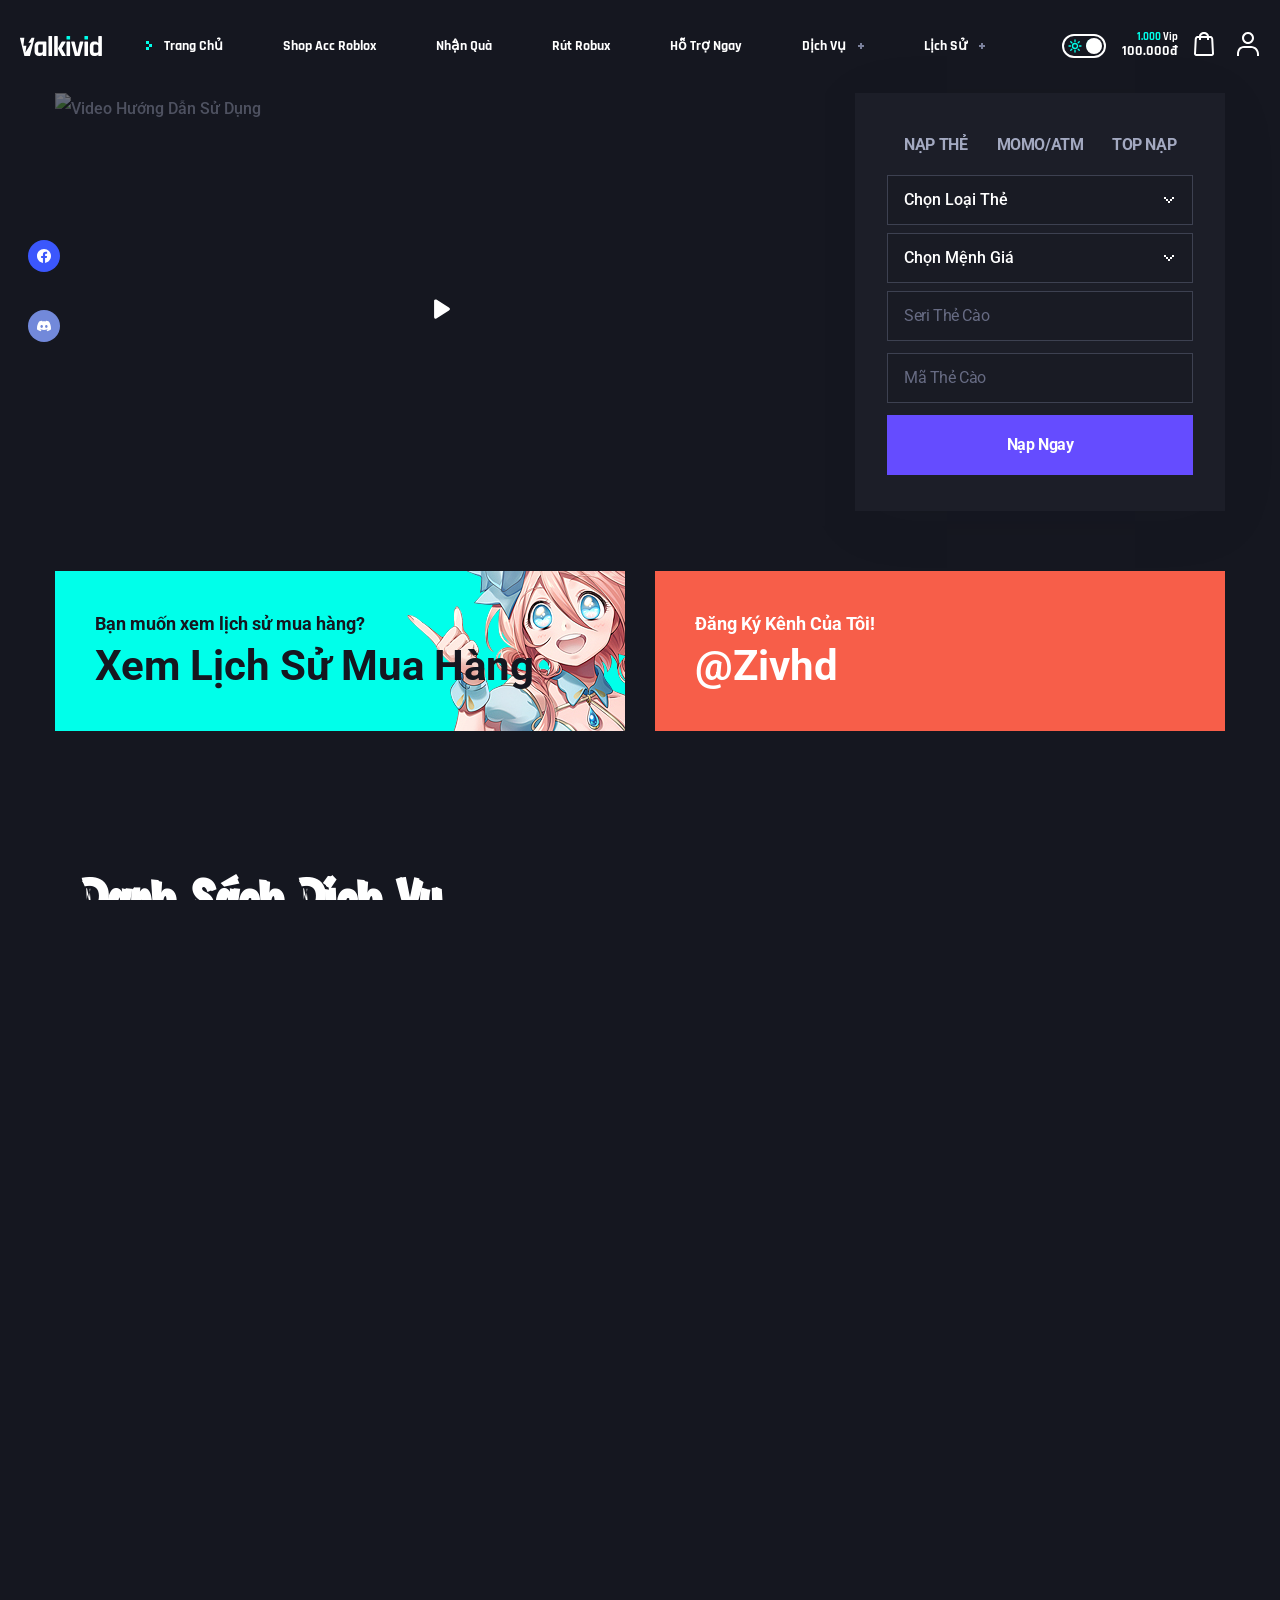
==== commit 1f6c61d0: "fix video ytb ( add new js )" ====
--- a/index.html
+++ b/index.html
@@ -3,7 +3,7 @@
   <head>
     <!-- Basic Page Needs
   ================================================== -->
-    <title>Valkivid - Home</title>
+    <title>Domain.Com - Home</title>
     <meta charset="utf-8" />
     <meta http-equiv="X-UA-Compatible" content="IE=edge" />
     <meta name="description" content="Streamer and Youtuber HTML Template" />
@@ -36,6 +36,10 @@
       href="https://fonts.googleapis.com/css2?family=Rajdhani:wght@400;500;700&display=swap"
       rel="stylesheet"
     />
+    <link
+      href="https://fonts.googleapis.com/css2?family=Readex+Pro:wght@300&family=Roboto:wght@300;400&display=swap"
+      rel="stylesheet"
+    />
     <!-- CSS
   ================================================== -->
     <!-- Vendor CSS-->
@@ -47,6 +51,8 @@
       href="assets/vendors/common/swiper/css/swiper-bundle.min.css"
       rel="stylesheet"
     />
+    <!-- fancybox -->
+    <link rel="stylesheet" href="https://cdnjs.cloudflare.com/ajax/libs/fancybox/3.5.7/jquery.fancybox.min.css" />
     <!-- Template CSS-->
     <link href="assets/css/str1/style.css" rel="stylesheet" />
   </head>
@@ -120,23 +126,47 @@
                   <a
                     class="group text-gray-900 dark:text-white relative inline-flex items-center gap-x-3 leading-10 px-3.5 xl:px-4.5 after:absolute after:top-[15px] after:left-0 after:bg-current-marker-dark after:transition-transform after:w-1.5 after:h-[9px] dark:after:bg-current-marker after:origin-left after:scale-x-100"
                     href="_str1-index.html"
-                    >Home</a
+                    >Trang Chủ</a
                   >
                 </li>
                 <li class="">
                   <a
                     class="group text-gray-900 dark:text-white relative inline-flex items-center gap-x-3 leading-10 px-3.5 xl:px-4.5 after:absolute after:top-[15px] after:left-0 after:bg-current-marker-dark after:transition-transform after:w-1.5 after:h-[9px] dark:after:bg-current-marker after:origin-right hover:after:origin-left after:scale-x-0 hover:after:scale-x-100"
                     href="_str1-streams-4.html"
-                    >Streams</a
+                    >Shop Acc Roblox</a
                   >
                 </li>
+
+                <li class="">
+                  <a
+                    class="group text-gray-900 dark:text-white relative inline-flex items-center gap-x-3 leading-10 px-3.5 xl:px-4.5 after:absolute after:top-[15px] after:left-0 after:bg-current-marker-dark after:transition-transform after:w-1.5 after:h-[9px] dark:after:bg-current-marker after:origin-right hover:after:origin-left after:scale-x-0 hover:after:scale-x-100"
+                    href="#"
+                    >Nhận Quà</a
+                  >
+                </li>
+                <li class="">
+                  <a
+                    class="group text-gray-900 dark:text-white relative inline-flex items-center gap-x-3 leading-10 px-3.5 xl:px-4.5 after:absolute after:top-[15px] after:left-0 after:bg-current-marker-dark after:transition-transform after:w-1.5 after:h-[9px] dark:after:bg-current-marker after:origin-right hover:after:origin-left after:scale-x-0 hover:after:scale-x-100"
+                    href="_str1-sponsors.html"
+                    >Rút Robux</a
+                  >
+                </li>
+
+                <li class="">
+                  <a
+                    class="group text-gray-900 dark:text-white relative inline-flex items-center gap-x-3 leading-10 px-3.5 xl:px-4.5 after:absolute after:top-[15px] after:left-0 after:bg-current-marker-dark after:transition-transform after:w-1.5 after:h-[9px] dark:after:bg-current-marker after:origin-right hover:after:origin-left after:scale-x-0 hover:after:scale-x-100"
+                    href="#Link_Ho_Tro"
+                    >Hỗ Trợ Ngay</a
+                  >
+                </li>
+                <!-- List Dịch Vụ -->
                 <li
                   class="relative [&>.sub-menu]:hover:visible [&>.sub-menu]:hover:animate-popper-pop-in [&>.sub-menu]:hover:opacity-100"
                 >
                   <a
                     class="group text-gray-900 dark:text-white relative inline-flex items-center gap-x-3 leading-10 px-3.5 xl:px-4.5 after:absolute after:top-[15px] after:left-0 after:bg-current-marker-dark after:transition-transform after:w-1.5 after:h-[9px] dark:after:bg-current-marker after:origin-right hover:after:origin-left after:scale-x-0 hover:after:scale-x-100"
-                    href="_str1-blog.html"
-                    >Blog
+                    href="_str1-shop.html"
+                    >Dịch Vụ
                     <svg
                       role="img"
                       class="h-1.5 w-1.5 fill-gray-500 group-hover:fill-accent"
@@ -148,27 +178,13 @@
                   <ul
                     class="sub-menu invisible absolute z-20 flex w-40 flex-col bg-white dark:bg-gray-700 py-2.5 text-sm font-bold opacity-0 shadow-2xl transition-all"
                   >
-                    <li class="px-5.5">
-                      <a
-                        class="flex items-center justify-between py-1.5 transition-colors text-gray-900 hover:text-accent dark:text-white dark:hover:text-accent"
-                        href="_str1-blog.html"
-                        >Blog Feed</a
-                      >
-                    </li>
-                    <li class="px-5.5">
-                      <a
-                        class="flex items-center justify-between py-1.5 transition-colors text-gray-900 hover:text-accent dark:text-white dark:hover:text-accent"
-                        href="_str1-single.html"
-                        >Blog Post V1</a
-                      >
-                    </li>
                     <li
                       class="px-5.5 relative [&>.sub-menu]:hover:visible [&>.sub-menu]:hover:animate-popper-pop-in [&>.sub-menu]:hover:opacity-100"
                     >
                       <a
                         class="flex items-center justify-between py-1.5 transition-colors text-gray-900 hover:text-accent dark:text-white dark:hover:text-accent"
                         href="_str1-single-2.html"
-                        >Blog Post V2
+                        >Trò Chơi
                         <svg role="img" class="h-1.5 w-1.5 fill-accent">
                           <use
                             xlink:href="assets/img/str1/sprite.svg#plus"
@@ -181,41 +197,72 @@
                           <a
                             class="flex items-center justify-between py-1.5 transition-colors text-gray-900 hover:text-accent dark:text-white dark:hover:text-accent"
                             href="_str1-single.html"
-                            >Another Item</a
+                            >Vòng Quay Robux</a
                           >
                         </li>
                         <li class="px-5.5">
                           <a
                             class="flex items-center justify-between py-1.5 transition-colors text-gray-900 hover:text-accent dark:text-white dark:hover:text-accent"
                             href="_str1-single-2.html"
-                            >Other Level Item</a
+                            >Lật Thẻ May Mắn</a
+                          >
+                        </li>
+                        <li class="px-5.5">
+                          <a
+                            class="flex items-center justify-between py-1.5 transition-colors text-gray-900 hover:text-accent dark:text-white dark:hover:text-accent"
+                            href="_str1-single-2.html"
+                            >Máy Xèng Dominus</a
                           >
                         </li>
                       </ul>
                     </li>
+                    <li class="px-5.5">
+                      <a
+                        class="flex items-center justify-between py-1.5 transition-colors text-gray-900 hover:text-accent dark:text-white dark:hover:text-accent"
+                        href="_str1-single-product.html"
+                        >Mua Tài Khoản</a
+                      >
+                    </li>
+                    <li class="px-5.5">
+                      <a
+                        class="flex items-center justify-between py-1.5 transition-colors text-gray-900 hover:text-accent dark:text-white dark:hover:text-accent"
+                        href="_str1-shop.html"
+                        >Mua Robux</a
+                      >
+                    </li>
+                    <li class="px-5.5">
+                      <a
+                        class="flex items-center justify-between py-1.5 transition-colors text-gray-900 hover:text-accent dark:text-white dark:hover:text-accent"
+                        href="_str1-cart.html"
+                        >Mua Gamepass</a
+                      >
+                    </li>
+                    <li class="px-5.5">
+                      <a
+                        class="flex items-center justify-between py-1.5 transition-colors text-gray-900 hover:text-accent dark:text-white dark:hover:text-accent"
+                        href="_str1-checkout.html"
+                        >Mua Trái Ác Quỷ</a
+                      >
+                    </li>
+                    <li class="px-5.5">
+                      <button
+                        class="js-vv-modal__open-btn-login-register flex items-center justify-between py-1.5 transition-colors text-gray-900 hover:text-accent dark:text-white dark:hover:text-accent"
+                        data-id="login-register"
+                      >
+                        Cày Thuê
+                      </button>
+                    </li>
                   </ul>
                 </li>
-                <li class="">
-                  <a
-                    class="group text-gray-900 dark:text-white relative inline-flex items-center gap-x-3 leading-10 px-3.5 xl:px-4.5 after:absolute after:top-[15px] after:left-0 after:bg-current-marker-dark after:transition-transform after:w-1.5 after:h-[9px] dark:after:bg-current-marker after:origin-right hover:after:origin-left after:scale-x-0 hover:after:scale-x-100"
-                    href="_str1-about.html"
-                    >About</a
-                  >
-                </li>
-                <li class="">
-                  <a
-                    class="group text-gray-900 dark:text-white relative inline-flex items-center gap-x-3 leading-10 px-3.5 xl:px-4.5 after:absolute after:top-[15px] after:left-0 after:bg-current-marker-dark after:transition-transform after:w-1.5 after:h-[9px] dark:after:bg-current-marker after:origin-right hover:after:origin-left after:scale-x-0 hover:after:scale-x-100"
-                    href="_str1-sponsors.html"
-                    >Sponsors</a
-                  >
-                </li>
+
+                <!-- lịch sử  -->
                 <li
                   class="relative [&>.sub-menu]:hover:visible [&>.sub-menu]:hover:animate-popper-pop-in [&>.sub-menu]:hover:opacity-100"
                 >
                   <a
                     class="group text-gray-900 dark:text-white relative inline-flex items-center gap-x-3 leading-10 px-3.5 xl:px-4.5 after:absolute after:top-[15px] after:left-0 after:bg-current-marker-dark after:transition-transform after:w-1.5 after:h-[9px] dark:after:bg-current-marker after:origin-right hover:after:origin-left after:scale-x-0 hover:after:scale-x-100"
-                    href="_str1-events.html"
-                    >Events
+                    href="#"
+                    >Lịch Sử
                     <svg
                       role="img"
                       class="h-1.5 w-1.5 fill-gray-500 group-hover:fill-accent"
@@ -230,79 +277,47 @@
                     <li class="px-5.5">
                       <a
                         class="flex items-center justify-between py-1.5 transition-colors text-gray-900 hover:text-accent dark:text-white dark:hover:text-accent"
-                        href="_str1-single-event.html"
-                        >Single Event</a
-                      >
-                    </li>
-                  </ul>
-                </li>
-                <li class="">
-                  <a
-                    class="group text-gray-900 dark:text-white relative inline-flex items-center gap-x-3 leading-10 px-3.5 xl:px-4.5 after:absolute after:top-[15px] after:left-0 after:bg-current-marker-dark after:transition-transform after:w-1.5 after:h-[9px] dark:after:bg-current-marker after:origin-right hover:after:origin-left after:scale-x-0 hover:after:scale-x-100"
-                    href="_str1-contact.html"
-                    >Contact</a
-                  >
-                </li>
-                <li
-                  class="relative [&>.sub-menu]:hover:visible [&>.sub-menu]:hover:animate-popper-pop-in [&>.sub-menu]:hover:opacity-100"
-                >
-                  <a
-                    class="group text-gray-900 dark:text-white relative inline-flex items-center gap-x-3 leading-10 px-3.5 xl:px-4.5 after:absolute after:top-[15px] after:left-0 after:bg-current-marker-dark after:transition-transform after:w-1.5 after:h-[9px] dark:after:bg-current-marker after:origin-right hover:after:origin-left after:scale-x-0 hover:after:scale-x-100"
-                    href="_str1-shop.html"
-                    >Shop
-                    <svg
-                      role="img"
-                      class="h-1.5 w-1.5 fill-gray-500 group-hover:fill-accent"
-                    >
-                      <use
-                        xlink:href="assets/img/str1/sprite.svg#plus"
-                      ></use></svg
-                  ></a>
-                  <ul
-                    class="sub-menu invisible absolute z-20 flex w-40 flex-col bg-white dark:bg-gray-700 py-2.5 text-sm font-bold opacity-0 shadow-2xl transition-all"
-                  >
+                        href="_str1-blog.html"
+                        >Gamepass</a
+                      >
+                    </li>
                     <li class="px-5.5">
                       <a
                         class="flex items-center justify-between py-1.5 transition-colors text-gray-900 hover:text-accent dark:text-white dark:hover:text-accent"
-                        href="_str1-shop.html"
-                        >Shop Page</a
-                      >
-                    </li>
-                    <li class="px-5.5">
+                        href="_str1-single.html"
+                        >Trái Ác Quỷ</a
+                      >
+                    </li>
+                    <li
+                      class="px-5.5 relative [&>.sub-menu]:hover:visible [&>.sub-menu]:hover:animate-popper-pop-in [&>.sub-menu]:hover:opacity-100"
+                    >
                       <a
                         class="flex items-center justify-between py-1.5 transition-colors text-gray-900 hover:text-accent dark:text-white dark:hover:text-accent"
-                        href="_str1-single-product.html"
-                        >Single Product</a
-                      >
-                    </li>
-                    <li class="px-5.5">
-                      <a
-                        class="flex items-center justify-between py-1.5 transition-colors text-gray-900 hover:text-accent dark:text-white dark:hover:text-accent"
-                        href="_str1-cart.html"
-                        >Cart</a
-                      >
-                    </li>
-                    <li class="px-5.5">
-                      <a
-                        class="flex items-center justify-between py-1.5 transition-colors text-gray-900 hover:text-accent dark:text-white dark:hover:text-accent"
-                        href="_str1-checkout.html"
-                        >Checkout</a
-                      >
-                    </li>
-                    <li class="px-5.5">
-                      <button
-                        class="js-vv-modal__open-btn-login-register flex items-center justify-between py-1.5 transition-colors text-gray-900 hover:text-accent dark:text-white dark:hover:text-accent"
-                        data-id="login-register"
-                      >
-                        Login/Register
-                      </button>
-                    </li>
-                    <li class="px-5.5">
-                      <a
-                        class="flex items-center justify-between py-1.5 transition-colors text-gray-900 hover:text-accent dark:text-white dark:hover:text-accent"
-                        href="_str1-account.html"
-                        >Account</a
-                      >
+                        href="_str1-single-2.html"
+                        >Tài Khoản
+                        <svg role="img" class="h-1.5 w-1.5 fill-accent">
+                          <use
+                            xlink:href="assets/img/str1/sprite.svg#plus"
+                          ></use></svg
+                      ></a>
+                      <ul
+                        class="sub-menu invisible absolute z-20 flex w-40 flex-col bg-white dark:bg-gray-700 py-2.5 text-sm font-bold opacity-0 shadow-2xl transition-all left-full -top-2"
+                      >
+                        <li class="px-5.5">
+                          <a
+                            class="flex items-center justify-between py-1.5 transition-colors text-gray-900 hover:text-accent dark:text-white dark:hover:text-accent"
+                            href="_str1-single.html"
+                            >Loại 1 ( Chọn Acc )</a
+                          >
+                        </li>
+                        <li class="px-5.5">
+                          <a
+                            class="flex items-center justify-between py-1.5 transition-colors text-gray-900 hover:text-accent dark:text-white dark:hover:text-accent"
+                            href="_str1-single-2.html"
+                            >Loại 2</a
+                          >
+                        </li>
+                      </ul>
                     </li>
                   </ul>
                 </li>
@@ -346,9 +361,12 @@
                       class="font-bold text-sm leading-none text-right hidden lg:block"
                     >
                       <div class="text-2xs">
-                        <span class="text-accent">2</span> Items
+                        <span class="text-accent"
+                          >1.000 <ion-icon name="flame"></ion-icon>
+                        </span>
+                        Vip
                       </div>
-                      <div class="leading-tight">$48.00</div>
+                      <div class="leading-tight">100.000đ</div>
                     </div>
                     <svg
                       role="img"
@@ -665,7 +683,10 @@
                     </li>
                   </ul>
                 </div>
-                <button class="js-menu-toggle -mr-2 inline-flex py-4 px-2 sm:px-3 lg:hidden xl:px-4" id="menuToggle">
+                <button
+                  class="js-menu-toggle -mr-2 inline-flex py-4 px-2 sm:px-3 lg:hidden xl:px-4"
+                  id="menuToggle"
+                >
                   <svg
                     role="img"
                     class="js-menu-toggle-icon-open h-6 w-6 fill-gray-900 dark:fill-white"
@@ -688,281 +709,262 @@
         </header>
       </div>
       <!-- Mobile Menu -->
-      <div class="translate-x-full js-mobile-menu p-t-[64px] fixed left-0 top-[64px] z-50 block h-[calc(100dvh-64px)] w-full overflow-auto bg-white dark:bg-gray-700 py-5 text-primary dark:text-white transition-transform duration-300 lg:hidden translate-x-0" id="mobileMenu">
-    <script>
-    
-    </script>
-    </html>
-    
-      <div class="container">
-        <!-- Navigation (Mobile) -->
-        <ul class="flex flex-col font-bold">
-          <li
-            class="flex flex-wrap items-center gap-x-4 border-b border-b-gray-200/50 dark:border-b-gray-200/10"
-          >
-            <a
-              class="flex-grow gap-x-1 py-4 leading-normal text-gray-900 transition-colors hover:text-accent dark:text-white dark:hover:text-accent"
-              href="_str1-index.html"
-              >Home</a
+      <div
+        class="translate-x-full js-mobile-menu p-t-[64px] fixed left-0 top-[64px] z-50 block h-[calc(100dvh-64px)] w-full overflow-auto bg-white dark:bg-gray-700 py-5 text-primary dark:text-white transition-transform duration-300 lg:hidden translate-x-0"
+        id="mobileMenu"
+      >
+        <div class="container">
+          <!-- Navigation (Mobile) -->
+          <ul class="flex flex-col font-bold">
+            <li
+              class="flex flex-wrap items-center gap-x-4 border-b border-b-gray-200/50 dark:border-b-gray-200/10"
             >
-          </li>
-          <li
-            class="flex flex-wrap items-center gap-x-4 border-b border-b-gray-200/50 dark:border-b-gray-200/10"
-          >
-            <a
-              class="flex-grow gap-x-1 py-4 leading-normal text-gray-900 transition-colors hover:text-accent dark:text-white dark:hover:text-accent"
-              href="_str1-streams-4.html"
-              >Streams</a
+              <a
+                class="flex-grow gap-x-1 py-4 leading-normal text-gray-900 transition-colors hover:text-accent dark:text-white dark:hover:text-accent"
+                href="_str1-index.html"
+                >Home</a
+              >
+            </li>
+            <li
+              class="flex flex-wrap items-center gap-x-4 border-b border-b-gray-200/50 dark:border-b-gray-200/10"
             >
-          </li>
-          <li
-            class="flex flex-wrap items-center gap-x-4 border-b border-b-gray-200/50 dark:border-b-gray-200/10"
-          >
-            <a
-              class="flex-grow gap-x-1 py-4 leading-normal text-gray-900 transition-colors hover:text-accent dark:text-white dark:hover:text-accent"
-              href="_str1-blog.html"
-              >Blog </a
-            ><button
-              class="js-mobile-submenu-toggle ml-auto inline-flex h-7 w-7 items-center justify-center transition-transform"
+              <a
+                class="flex-grow gap-x-1 py-4 leading-normal text-gray-900 transition-colors hover:text-accent dark:text-white dark:hover:text-accent"
+                href="_str1-streams-4.html"
+                >Streams</a
+              >
+            </li>
+            <li
+              class="flex flex-wrap items-center gap-x-4 border-b border-b-gray-200/50 dark:border-b-gray-200/10"
             >
-              <svg role="img" class="sub-menu-toggle h-1.5 w-1.5 fill-accent">
-                <use xlink:href="assets/img/str1/sprite.svg#plus"></use>
-              </svg>
-            </button>
-            <ul
-              class="flex max-h-0 w-full flex-col overflow-hidden pl-4 text-sm transition-all duration-300 [&>li:last-child]:pb-4"
+              <a
+                class="flex-grow gap-x-1 py-4 leading-normal text-gray-900 transition-colors hover:text-accent dark:text-white dark:hover:text-accent"
+                href="_str1-blog.html"
+                >Blog </a
+              ><button
+                class="js-mobile-submenu-toggle ml-auto inline-flex h-7 w-7 items-center justify-center transition-transform"
+              >
+                <svg role="img" class="sub-menu-toggle h-1.5 w-1.5 fill-accent">
+                  <use xlink:href="assets/img/str1/sprite.svg#plus"></use>
+                </svg>
+              </button>
+              <ul
+                class="flex max-h-0 w-full flex-col overflow-hidden pl-4 text-sm transition-all duration-300 [&>li:last-child]:pb-4"
+              >
+                <li class="flex flex-wrap items-center gap-x-4">
+                  <a
+                    class="flex-grow gap-x-1 py-2 text-gray-900 transition-colors hover:text-accent dark:text-white dark:hover:text-accent"
+                    href="_str1-blog.html"
+                    >Blog Feed</a
+                  >
+                </li>
+                <li class="flex flex-wrap items-center gap-x-4">
+                  <a
+                    class="flex-grow gap-x-1 py-2 text-gray-900 transition-colors hover:text-accent dark:text-white dark:hover:text-accent"
+                    href="_str1-single.html"
+                    >Blog Post V1</a
+                  >
+                </li>
+                <li class="flex flex-wrap items-center gap-x-4">
+                  <a
+                    class="flex-grow gap-x-1 py-2 text-gray-900 transition-colors hover:text-accent dark:text-white dark:hover:text-accent"
+                    href="_str1-single-2.html"
+                    >Blog Post V2 </a
+                  ><button
+                    class="js-mobile-submenu-toggle ml-auto inline-flex h-7 w-7 items-center justify-center transition-transform"
+                  >
+                    <svg
+                      role="img"
+                      class="sub-menu-toggle h-1.5 w-1.5 fill-accent"
+                    >
+                      <use xlink:href="assets/img/str1/sprite.svg#plus"></use>
+                    </svg>
+                  </button>
+                  <ul
+                    class="flex max-h-0 w-full flex-col overflow-hidden pl-4 transition-all duration-300"
+                  >
+                    <li class="flex flex-wrap items-center gap-x-4">
+                      <a
+                        class="flex-grow gap-x-1 py-2 transition-colors hover:text-accent"
+                        href="_str1-single.html"
+                        >Another Item</a
+                      >
+                    </li>
+                    <li class="flex flex-wrap items-center gap-x-4">
+                      <a
+                        class="flex-grow gap-x-1 py-2 transition-colors hover:text-accent"
+                        href="_str1-single-2.html"
+                        >Other Level Item</a
+                      >
+                    </li>
+                  </ul>
+                </li>
+              </ul>
+            </li>
+            <li
+              class="flex flex-wrap items-center gap-x-4 border-b border-b-gray-200/50 dark:border-b-gray-200/10"
             >
-              <li class="flex flex-wrap items-center gap-x-4">
-                <a
-                  class="flex-grow gap-x-1 py-2 text-gray-900 transition-colors hover:text-accent dark:text-white dark:hover:text-accent"
-                  href="_str1-blog.html"
-                  >Blog Feed</a
-                >
-              </li>
-              <li class="flex flex-wrap items-center gap-x-4">
-                <a
-                  class="flex-grow gap-x-1 py-2 text-gray-900 transition-colors hover:text-accent dark:text-white dark:hover:text-accent"
-                  href="_str1-single.html"
-                  >Blog Post V1</a
-                >
-              </li>
-              <li class="flex flex-wrap items-center gap-x-4">
-                <a
-                  class="flex-grow gap-x-1 py-2 text-gray-900 transition-colors hover:text-accent dark:text-white dark:hover:text-accent"
-                  href="_str1-single-2.html"
-                  >Blog Post V2 </a
-                ><button
-                  class="js-mobile-submenu-toggle ml-auto inline-flex h-7 w-7 items-center justify-center transition-transform"
-                >
-                  <svg
-                    role="img"
-                    class="sub-menu-toggle h-1.5 w-1.5 fill-accent"
-                  >
-                    <use xlink:href="assets/img/str1/sprite.svg#plus"></use>
-                  </svg>
-                </button>
-                <ul
-                  class="flex max-h-0 w-full flex-col overflow-hidden pl-4 transition-all duration-300"
-                >
-                  <li class="flex flex-wrap items-center gap-x-4">
-                    <a
-                      class="flex-grow gap-x-1 py-2 transition-colors hover:text-accent"
-                      href="_str1-single.html"
-                      >Another Item</a
-                    >
-                  </li>
-                  <li class="flex flex-wrap items-center gap-x-4">
-                    <a
-                      class="flex-grow gap-x-1 py-2 transition-colors hover:text-accent"
-                      href="_str1-single-2.html"
-                      >Other Level Item</a
-                    >
-                  </li>
-                </ul>
-              </li>
-            </ul>
-          </li>
-          <li
-            class="flex flex-wrap items-center gap-x-4 border-b border-b-gray-200/50 dark:border-b-gray-200/10"
-          >
-            <a
-              class="flex-grow gap-x-1 py-4 leading-normal text-gray-900 transition-colors hover:text-accent dark:text-white dark:hover:text-accent"
-              href="_str1-about.html"
-              >About</a
+              <a
+                class="flex-grow gap-x-1 py-4 leading-normal text-gray-900 transition-colors hover:text-accent dark:text-white dark:hover:text-accent"
+                href="_str1-about.html"
+                >About</a
+              >
+            </li>
+            <li
+              class="flex flex-wrap items-center gap-x-4 border-b border-b-gray-200/50 dark:border-b-gray-200/10"
             >
-          </li>
-          <li
-            class="flex flex-wrap items-center gap-x-4 border-b border-b-gray-200/50 dark:border-b-gray-200/10"
-          >
-            <a
-              class="flex-grow gap-x-1 py-4 leading-normal text-gray-900 transition-colors hover:text-accent dark:text-white dark:hover:text-accent"
-              href="_str1-sponsors.html"
-              >Sponsors</a
+              <a
+                class="flex-grow gap-x-1 py-4 leading-normal text-gray-900 transition-colors hover:text-accent dark:text-white dark:hover:text-accent"
+                href="_str1-sponsors.html"
+                >Sponsors</a
+              >
+            </li>
+            <li
+              class="flex flex-wrap items-center gap-x-4 border-b border-b-gray-200/50 dark:border-b-gray-200/10"
             >
-          </li>
-          <li
-            class="flex flex-wrap items-center gap-x-4 border-b border-b-gray-200/50 dark:border-b-gray-200/10"
-          >
-            <a
-              class="flex-grow gap-x-1 py-4 leading-normal text-gray-900 transition-colors hover:text-accent dark:text-white dark:hover:text-accent"
-              href="_str1-events.html"
-              >Events </a
-            ><button
-              class="js-mobile-submenu-toggle ml-auto inline-flex h-7 w-7 items-center justify-center transition-transform"
+              <a
+                class="flex-grow gap-x-1 py-4 leading-normal text-gray-900 transition-colors hover:text-accent dark:text-white dark:hover:text-accent"
+                href="_str1-events.html"
+                >Events </a
+              ><button
+                class="js-mobile-submenu-toggle ml-auto inline-flex h-7 w-7 items-center justify-center transition-transform"
+              >
+                <svg role="img" class="sub-menu-toggle h-1.5 w-1.5 fill-accent">
+                  <use xlink:href="assets/img/str1/sprite.svg#plus"></use>
+                </svg>
+              </button>
+              <ul
+                class="flex max-h-0 w-full flex-col overflow-hidden pl-4 text-sm transition-all duration-300 [&>li:last-child]:pb-4"
+              >
+                <li class="flex flex-wrap items-center gap-x-4">
+                  <a
+                    class="flex-grow gap-x-1 py-2 text-gray-900 transition-colors hover:text-accent dark:text-white dark:hover:text-accent"
+                    href="_str1-single-event.html"
+                    >Single Event</a
+                  >
+                </li>
+              </ul>
+            </li>
+            <li
+              class="flex flex-wrap items-center gap-x-4 border-b border-b-gray-200/50 dark:border-b-gray-200/10"
             >
-              <svg role="img" class="sub-menu-toggle h-1.5 w-1.5 fill-accent">
-                <use xlink:href="assets/img/str1/sprite.svg#plus"></use>
-              </svg>
-            </button>
-            <ul
-              class="flex max-h-0 w-full flex-col overflow-hidden pl-4 text-sm transition-all duration-300 [&>li:last-child]:pb-4"
+              <a
+                class="flex-grow gap-x-1 py-4 leading-normal text-gray-900 transition-colors hover:text-accent dark:text-white dark:hover:text-accent"
+                href="_str1-contact.html"
+                >Contact</a
+              >
+            </li>
+            <li
+              class="flex flex-wrap items-center gap-x-4 border-b border-b-gray-200/50 dark:border-b-gray-200/10"
             >
-              <li class="flex flex-wrap items-center gap-x-4">
-                <a
-                  class="flex-grow gap-x-1 py-2 text-gray-900 transition-colors hover:text-accent dark:text-white dark:hover:text-accent"
-                  href="_str1-single-event.html"
-                  >Single Event</a
-                >
-              </li>
-            </ul>
-          </li>
-          <li
-            class="flex flex-wrap items-center gap-x-4 border-b border-b-gray-200/50 dark:border-b-gray-200/10"
-          >
-            <a
-              class="flex-grow gap-x-1 py-4 leading-normal text-gray-900 transition-colors hover:text-accent dark:text-white dark:hover:text-accent"
-              href="_str1-contact.html"
-              >Contact</a
-            >
-          </li>
-          <li
-            class="flex flex-wrap items-center gap-x-4 border-b border-b-gray-200/50 dark:border-b-gray-200/10"
-          >
-            <a
-              class="flex-grow gap-x-1 py-4 leading-normal text-gray-900 transition-colors hover:text-accent dark:text-white dark:hover:text-accent"
-              href="_str1-shop.html"
-              >Shop </a
-            ><button
-              class="js-mobile-submenu-toggle ml-auto inline-flex h-7 w-7 items-center justify-center transition-transform"
-            >
-              <svg role="img" class="sub-menu-toggle h-1.5 w-1.5 fill-accent">
-                <use xlink:href="assets/img/str1/sprite.svg#plus"></use>
-              </svg>
-            </button>
-            <ul
-              class="flex max-h-0 w-full flex-col overflow-hidden pl-4 text-sm transition-all duration-300 [&>li:last-child]:pb-4"
-            >
-              <li class="flex flex-wrap items-center gap-x-4">
-                <a
-                  class="flex-grow gap-x-1 py-2 text-gray-900 transition-colors hover:text-accent dark:text-white dark:hover:text-accent"
-                  href="_str1-shop.html"
-                  >Shop Page</a
-                >
-              </li>
-              <li class="flex flex-wrap items-center gap-x-4">
-                <a
-                  class="flex-grow gap-x-1 py-2 text-gray-900 transition-colors hover:text-accent dark:text-white dark:hover:text-accent"
-                  href="_str1-single-product.html"
-                  >Single Product</a
-                >
-              </li>
-              <li class="flex flex-wrap items-center gap-x-4">
-                <a
-                  class="flex-grow gap-x-1 py-2 text-gray-900 transition-colors hover:text-accent dark:text-white dark:hover:text-accent"
-                  href="_str1-cart.html"
-                  >Cart</a
-                >
-              </li>
-              <li class="flex flex-wrap items-center gap-x-4">
-                <a
-                  class="flex-grow gap-x-1 py-2 text-gray-900 transition-colors hover:text-accent dark:text-white dark:hover:text-accent"
-                  href="_str1-checkout.html"
-                  >Checkout</a
-                >
-              </li>
-              <li class="flex flex-wrap items-center gap-x-4">
-                <button
-                  class="js-vv-modal__open-btn-login-register flex-grow gap-x-1 py-2 text-left text-gray-900 transition-colors hover:text-accent dark:text-white dark:hover:text-accent"
-                  data-id="login-register"
-                >
-                  Login/Register
-                </button>
-              </li>
-              <li class="flex flex-wrap items-center gap-x-4">
-                <a
-                  class="flex-grow gap-x-1 py-2 text-gray-900 transition-colors hover:text-accent dark:text-white dark:hover:text-accent"
-                  href="_str1-account.html"
-                  >Account</a
-                >
-              </li>
-            </ul>
-          </li>
-        </ul>
-        <!-- Navigation (Mobile) / End -->
+              <a
+                class="flex-grow gap-x-1 py-4 leading-normal text-gray-900 transition-colors hover:text-accent dark:text-white dark:hover:text-accent"
+                href="_str1-shop.html"
+                >Shop </a
+              ><button
+                class="js-mobile-submenu-toggle ml-auto inline-flex h-7 w-7 items-center justify-center transition-transform"
+              >
+                <svg role="img" class="sub-menu-toggle h-1.5 w-1.5 fill-accent">
+                  <use xlink:href="assets/img/str1/sprite.svg#plus"></use>
+                </svg>
+              </button>
+              <ul
+                class="flex max-h-0 w-full flex-col overflow-hidden pl-4 text-sm transition-all duration-300 [&>li:last-child]:pb-4"
+              >
+                <li class="flex flex-wrap items-center gap-x-4">
+                  <a
+                    class="flex-grow gap-x-1 py-2 text-gray-900 transition-colors hover:text-accent dark:text-white dark:hover:text-accent"
+                    href="_str1-shop.html"
+                    >Shop Page</a
+                  >
+                </li>
+                <li class="flex flex-wrap items-center gap-x-4">
+                  <a
+                    class="flex-grow gap-x-1 py-2 text-gray-900 transition-colors hover:text-accent dark:text-white dark:hover:text-accent"
+                    href="_str1-single-product.html"
+                    >Single Product</a
+                  >
+                </li>
+                <li class="flex flex-wrap items-center gap-x-4">
+                  <a
+                    class="flex-grow gap-x-1 py-2 text-gray-900 transition-colors hover:text-accent dark:text-white dark:hover:text-accent"
+                    href="_str1-cart.html"
+                    >Cart</a
+                  >
+                </li>
+                <li class="flex flex-wrap items-center gap-x-4">
+                  <a
+                    class="flex-grow gap-x-1 py-2 text-gray-900 transition-colors hover:text-accent dark:text-white dark:hover:text-accent"
+                    href="_str1-checkout.html"
+                    >Checkout</a
+                  >
+                </li>
+                <li class="flex flex-wrap items-center gap-x-4">
+                  <button
+                    class="js-vv-modal__open-btn-login-register flex-grow gap-x-1 py-2 text-left text-gray-900 transition-colors hover:text-accent dark:text-white dark:hover:text-accent"
+                    data-id="login-register"
+                  >
+                    Login/Register
+                  </button>
+                </li>
+                <li class="flex flex-wrap items-center gap-x-4">
+                  <a
+                    class="flex-grow gap-x-1 py-2 text-gray-900 transition-colors hover:text-accent dark:text-white dark:hover:text-accent"
+                    href="_str1-account.html"
+                    >Account</a
+                  >
+                </li>
+              </ul>
+            </li>
+          </ul>
+          <!-- Navigation (Mobile) / End -->
+        </div>
       </div>
-    </div>
 
       <main id="main-content" class="grow lg:pt-0">
         <div class="pb-20 md:pb-24 lg:pb-[130px]">
           <div class="container">
             <div class="grid grid-cols-12 gap-5 md:gap-6 lg:gap-7.5 mb-7.5">
               <figure
-                class="col-span-full md:row-start-1 md:row-end-2 lg:col-span-8 lg:row-start-1 lg:row-end-3"
-              >
+              class="col-span-full md:row-start-1 md:row-end-2 lg:col-span-8 lg:row-start-1 lg:row-end-3"
+            >
+              <div class="video-container">
                 <a
-                  class="group relative block h-full overflow-hidden bg-gray-900 glightbox"
-                  href="https://www.youtube.com/watch?v=hcza7QqfsGw"
-                  data-lightbox="youtube-video"
+                  class="group relative block h-full overflow-hidden bg-gray-900"
+                  data-fancybox
+                  data-type="iframe"
+                  data-src="https://www.youtube.com/embed/hcza7QqfsGw?autoplay=1"
+                  data-options='{
+                    "width": 640,
+                    "height": 360
+                  }'
+                  href="javascript:;"
                 >
                   <img
-                    class="aspect-[77/46] w-full object-cover transition-all duration-300 group-hover:scale-110 group-hover:opacity-75"
+                    class="aspect-video w-full object-cover transition-all duration-300 group-hover:scale-110 group-hover:opacity-75 opacity-40"
                     src="https://pbs.twimg.com/media/F5dGJeIW0AAZ-aV?format=jpg&amp;name=large"
-                    alt="Hướng Dẫn Sử Dụng Shop"
+                    alt="Video Hướng Dẫn Sử Dụng"
                   />
-
-                  <div class="absolute inset-0 bg-black/60"></div>
                   <span
-                    class="absolute top-1/2 left-1/2 flex aspect-square -translate-x-2/4 -translate-y-2/4 items-center justify-center w-10"
-                    ><svg
-                      role="img"
-                      class="fill-white aspect-[18/22] ml-[2px] w-6"
-                    >
-                      <use
-                        xlink:href="assets/img/yt1/sprite.svg#play"
-                      ></use></svg
-                  ></span>
-                  <div
-                    class="absolute flex inset-x-5 xl:inset-x-6 top-5 xl:top-6 gap-x-3"
-                  >
-                    <figure class="shrink-0">
-                      <img
-                        class="w-10 object-cover aspect-square"
-                        src="assets/img/str1/samples/stream-avatar-40x40.jpg"
-                        alt=""
-                      />
-                    </figure>
-                    <div class="flex-1 leading-tight min-w-0">
-                      <h6 class="font-bold text-white truncate w-full">
-                        Hướng Dẫn Sử Dụng Website
-                      </h6>
-                      <time
-                        class="text-gray text-sm"
-                        datetime="2022-02-02 22:22"
-                        >Thứ 2, Ngày 2, Thang 2, 2022</time
-                      >
-                    </div>
-                  </div></a
-                >
-              </figure>
+                    class="absolute top-1/2 left-1/2 flex aspect-square -translate-x-2/4 -translate-y-2/4 items-center justify-center rounded-full bg-secondary w-[60px]"
+                  >
+                    <svg role="img" class="fill-white ml-[3px] h-5 w-4">
+                      <use xlink:href="./assets/img/yt1/sprite.svg#play"></use>
+                    </svg>
+                  </span>
+                </a>
+              </div>
+            </figure>
+            
               <div
-                class="bg-white col-span-full dark:bg-gray-800 lg:col-span-4 lg:px-8 lg:py-7 md:px-6 md:py-6 px-5 py-5 self-start shadow-3xl sm:px-6  top-8 tracking-tight xl:py-9"
+                class="bg-white col-span-full dark:bg-gray-800 lg:col-span-4 lg:px-8 lg:py-7 md:px-6 md:py-6 px-5 py-5 self-start shadow-3xl sm:px-6 top-8 tracking-tight xl:py-9"
               >
                 <div class="flex font-bold mb-3.5">
                   <div
                     class="w-full cursor-pointer bg-trueGray-900 tablinks"
                     onclick="depositTab('nap')"
                   >
-                    <h2 class="hover:text-accent mx-auto px-3 text-center ">
+                    <h2 class="hover:text-accent mx-auto px-3 text-center">
                       NẠP THẺ
                     </h2>
                   </div>
@@ -1053,14 +1055,12 @@
                       <option value="0">Chọn Hình Thức Nạp</option>
                       <option value="1">Momo</option>
                       <option value="2">Ngân Hàng</option>
-                   
                     </select>
                   </div>
                   <div class="col-span-full mt-2">
                     <input
                       class="group-[.is-success]:bg-input-success-dark group-[.is-error]:border-danger group-[.is-error]:bg-input-invalid group-[.is-error]:text-danger group-[.is-success]:pr-16 group-[.is-invalid]:pr-16 px-4 py-2 border-base bg-white/40 bg-[length:18px_18px,_38px_38px] bg-[position:right_16px_center,_right_6px_center] bg-no-repeat font-medium leading-8 tracking-tight text-gray-900 transition-all duration-150 placeholder:font-normal placeholder:text-gray-500/60 focus:border-accent focus:bg-white focus:text-gray-900 focus:outline-0 focus:ring-0 dark:border-gray-650 dark:group-[.is-success]:bg-input-success dark:bg-gray-900/40 dark:text-white dark:placeholder:text-gray-500/80 dark:focus:border-accent dark:focus:bg-gray-900 w-full mb-3"
                       type="number"
-                      
                       value=""
                       placeholder="Nhập số tiền muốn nạp"
                     />
@@ -1153,7 +1153,7 @@
                     <div
                       class="font-bold text-base leading-none sm:text-lg md:text-base md:leading-none lg:text-lg mb-1.5 xl:mb-2.5"
                     >
-                      Bạn muốn xem lịch sử mua hàng? 
+                      Bạn muốn xem lịch sử mua hàng?
                     </div>
                     <h4
                       class="font-bold text-2xl sm:text-3xl md:text-2xl md:leading-none leading-none lg:text-3xl xl:text-[42px]"
@@ -1199,46 +1199,8 @@
           </div>
         </div>
 
-        
-    <!-- tab  -->
-    <div id="tabs">
-      <button class="tablink" onclick="openTab('tab1')">Tab 1</button>
-      <button class="tablink" onclick="openTab('tab2')">Tab 2</button>
-      <button class="tablink" onclick="openTab('tab3')">Tab 3</button>
-    </div>
-  
-    <div id="tab1" class="tabcontent">
-      <h3>Tab 1 Content</h3>
-      <p>This is the content of Tab 1.</p>
-    </div>
-  
-    <div id="tab2" class="tabcontent">
-      <h3>Tab 2 Content</h3>
-      <p>This is the content of Tab 2.</p>
-    </div>
-  
-    <div id="tab3" class="tabcontent">
-      <h3>Tab 3 Content</h3>
-      <p>This is the content of Tab 3.</p>
-    </div>
-  
-    <script>
-      // Ẩn tất cả các tab ngoại trừ tab đầu tiên khi trang web tải
-      var tabcontent = document.getElementsByClassName("tabcontent");
-      for (var i = 1; i < tabcontent.length; i++) {
-        tabcontent[i].style.display = "none";
-      }
-  
-      function openTab(tabId) {
-        var i;
-        for (i = 0; i < tabcontent.length; i++) {
-          tabcontent[i].style.display = "none";
-        }
-        document.getElementById(tabId).style.display = "block";
-      }
-    </script>
-    <!-- end tab  -->
-
+        <!-- tab  -->
+        <!-- end tab  -->
 
         <div class="pb-20 md:pb-24 lg:pb-[120px]">
           <div class="container">
@@ -1246,81 +1208,228 @@
               class="mb-10 md:mb-12 lg:mb-16 xl:mb-20 flex flex-col gap-y-6 sm:flex-row sm:justify-between sm:items-center"
             >
               <h2
-                class="text-2.5xl font-bold tracking-tighter text-gray-900 before:text-accent before:content-['.'] dark:text-white sm:text-3.5xl md:text-4xl lg:text-[62px] lg:leading-none"
+                class="title-website text-2.5xl font-bold text-gray-900 before:text-accent before:content-['.'] dark:text-white sm:text-3.5xl md:text-4xl lg:text-[62px] lg:leading-none"
               >
                 Danh Sách Dịch Vụ
               </h2>
-              <a
-                href="_str1-blog.html"
-                class="inline-flex text-center font-bold leading-none transition-colors uppercase justify-center gap-x-3 py-4 md:py-[21px] px-5 lg:px-10 text-gray-500/40 ring-1 ring-inset ring-gray-500/40 bg-transparent hover:bg-accent hover:text-gray-900 hover:ring-0"
-                >Read All Posts</a
-              >
             </div>
             <div
               class="gap-x-6 gap-y-9 grid grid-cols-12 lg:gap-x-7.5 md:gap-x-6"
             >
-            <div
-            class="col-span-6 lg:col-span-3 md:col-span-4 sm:col-span-6"
-          >
-          <figure class="group mb-5.5 overflow-hidden relative">
-            <img class="aspect-[27/34] duration-300 object-cover transition-transform w-full" src="./image_shop/DF.png" alt="Đây là danh mục">
-            <div class="absolute bg-white dark:bg-gray-900 group-hover:opacity-90 inset-0 opacity-0 transition-opacity"></div>
-            <div class="flex absolute justify-center left-0 right-0 top-1/2 -translate-y-1/2 scale-90 [@media(hover:hover)]:opacity-0 [@media(hover:hover)]:transition-all [@media(hover:hover)]:duration-300 [@media(hover:hover)]:group-hover:scale-100 [@media(hover:hover)]:group-hover:opacity-100">
-              <a href="#">
-                <img class="font-bold gap-x-3 inline-flex justify-center lazyLoad leading-none lg:px-8 md:py-[18px] px-4 py-4 text-center text-gray-900 text-sm transition-colors uppercase" data-src="https://shopaccff.vn/assets/images/nutbam.png" style="height: auto;" src="https://shopaccff.vn/assets/images/nutbam.png">
-              </a>
-               </div>
-          </figure>
-          
-          </div>
-          <div
-                class="col-span-6 lg:col-span-3 md:col-span-4 sm:col-span-6"
-              >
-              <figure class="group mb-5.5 overflow-hidden relative">
-                <img class="aspect-[27/34] duration-300 object-cover transition-transform w-full" src="./image_shop/gamepass.png" alt="Đây là danh mục">
-                <div class="absolute bg-white dark:bg-gray-900 group-hover:opacity-90 inset-0 opacity-0 transition-opacity"></div>
-                <div class="flex absolute justify-center left-0 right-0 top-1/2 -translate-y-1/2 scale-90 [@media(hover:hover)]:opacity-0 [@media(hover:hover)]:transition-all [@media(hover:hover)]:duration-300 [@media(hover:hover)]:group-hover:scale-100 [@media(hover:hover)]:group-hover:opacity-100">
-                  <a href="#">
-                    <img class="font-bold gap-x-3 inline-flex justify-center lazyLoad leading-none lg:px-8 md:py-[18px] px-4 py-4 text-center text-gray-900 text-sm transition-colors uppercase" data-src="https://shopaccff.vn/assets/images/nutbam.png" style="height: auto;" src="https://shopaccff.vn/assets/images/nutbam.png">
-                  </a>
-                   </div>
-              </figure>
-              
-              </div>
-              <div
-                class="col-span-6 lg:col-span-3 md:col-span-4 sm:col-span-6"
-              >
-              <figure class="group mb-5.5 overflow-hidden relative">
-                <img class="aspect-[27/34] duration-300 object-cover transition-transform w-full" src="./image_shop/ROBUX.png" alt="Đây là danh mục">
-                <div class="absolute bg-white dark:bg-gray-900 group-hover:opacity-90 inset-0 opacity-0 transition-opacity"></div>
-                <div class="flex absolute justify-center left-0 right-0 top-1/2 -translate-y-1/2 scale-90 [@media(hover:hover)]:opacity-0 [@media(hover:hover)]:transition-all [@media(hover:hover)]:duration-300 [@media(hover:hover)]:group-hover:scale-100 [@media(hover:hover)]:group-hover:opacity-100">
-                  <a href="#">
-                    <img class="font-bold gap-x-3 inline-flex justify-center lazyLoad leading-none lg:px-8 md:py-[18px] px-4 py-4 text-center text-gray-900 text-sm transition-colors uppercase" data-src="https://shopaccff.vn/assets/images/nutbam.png" style="height: auto;" src="https://shopaccff.vn/assets/images/nutbam.png">
-                  </a>
-                   </div>
-              </figure>
-              
-              </div>
-              <div
-                class="col-span-6 lg:col-span-3 md:col-span-4 sm:col-span-6"
-              >
-              <figure class="group mb-5.5 overflow-hidden relative">
-                <img class="aspect-[27/34] duration-300 object-cover transition-transform w-full" src="./image_shop/CAYTHUE.png" alt="Đây là danh mục">
-                <div class="absolute bg-white dark:bg-gray-900 group-hover:opacity-90 inset-0 opacity-0 transition-opacity"></div>
-                <div class="flex absolute justify-center left-0 right-0 top-1/2 -translate-y-1/2 scale-90 [@media(hover:hover)]:opacity-0 [@media(hover:hover)]:transition-all [@media(hover:hover)]:duration-300 [@media(hover:hover)]:group-hover:scale-100 [@media(hover:hover)]:group-hover:opacity-100">
-                  <a href="#">
-                    <img class="font-bold gap-x-3 inline-flex justify-center lazyLoad leading-none lg:px-8 md:py-[18px] px-4 py-4 text-center text-gray-900 text-sm transition-colors uppercase" data-src="https://shopaccff.vn/assets/images/nutbam.png" style="height: auto;" src="https://shopaccff.vn/assets/images/nutbam.png">
-                  </a>
-                   </div>
-              </figure>
-              
-              </div>
-             
+              <div class="col-span-6 lg:col-span-3 md:col-span-4 sm:col-span-6">
+                <figure class="group mb-5.5 overflow-hidden relative">
+                  <img
+                    class="aspect-[27/34] duration-300 object-cover transition-transform w-full"
+                    src="./image_shop/DF.png"
+                    alt="Đây là danh mục"
+                  />
+                  <div
+                    class="absolute bg-white dark:bg-gray-900 group-hover:opacity-90 inset-0 opacity-0 transition-opacity"
+                  ></div>
+                  <div
+                    class="flex absolute justify-center left-0 right-0 top-1/2 -translate-y-1/2 scale-90 [@media(hover:hover)]:opacity-0 [@media(hover:hover)]:transition-all [@media(hover:hover)]:duration-300 [@media(hover:hover)]:group-hover:scale-100 [@media(hover:hover)]:group-hover:opacity-100"
+                  >
+                    <a href="#">
+                      <img
+                        class="font-bold gap-x-3 inline-flex justify-center lazyLoad leading-none lg:px-8 md:py-[18px] px-4 py-4 text-center text-gray-900 text-sm transition-colors uppercase"
+                        data-src="https://shopaccff.vn/assets/images/nutbam.png"
+                        style="height: auto"
+                        src="https://shopaccff.vn/assets/images/nutbam.png"
+                      />
+                    </a>
+                  </div>
+                </figure>
+              </div>
+              <div class="col-span-6 lg:col-span-3 md:col-span-4 sm:col-span-6">
+                <figure class="group mb-5.5 overflow-hidden relative">
+                  <img
+                    class="aspect-[27/34] duration-300 object-cover transition-transform w-full"
+                    src="./image_shop/gamepass.png"
+                    alt="Đây là danh mục"
+                  />
+                  <div
+                    class="absolute bg-white dark:bg-gray-900 group-hover:opacity-90 inset-0 opacity-0 transition-opacity"
+                  ></div>
+                  <div
+                    class="flex absolute justify-center left-0 right-0 top-1/2 -translate-y-1/2 scale-90 [@media(hover:hover)]:opacity-0 [@media(hover:hover)]:transition-all [@media(hover:hover)]:duration-300 [@media(hover:hover)]:group-hover:scale-100 [@media(hover:hover)]:group-hover:opacity-100"
+                  >
+                    <a href="#">
+                      <img
+                        class="font-bold gap-x-3 inline-flex justify-center lazyLoad leading-none lg:px-8 md:py-[18px] px-4 py-4 text-center text-gray-900 text-sm transition-colors uppercase"
+                        data-src="https://shopaccff.vn/assets/images/nutbam.png"
+                        style="height: auto"
+                        src="https://shopaccff.vn/assets/images/nutbam.png"
+                      />
+                    </a>
+                  </div>
+                </figure>
+              </div>
+              <div class="col-span-6 lg:col-span-3 md:col-span-4 sm:col-span-6">
+                <figure class="group mb-5.5 overflow-hidden relative">
+                  <img
+                    class="aspect-[27/34] duration-300 object-cover transition-transform w-full"
+                    src="./image_shop/ROBUX.png"
+                    alt="Đây là danh mục"
+                  />
+                  <div
+                    class="absolute bg-white dark:bg-gray-900 group-hover:opacity-90 inset-0 opacity-0 transition-opacity"
+                  ></div>
+                  <div
+                    class="flex absolute justify-center left-0 right-0 top-1/2 -translate-y-1/2 scale-90 [@media(hover:hover)]:opacity-0 [@media(hover:hover)]:transition-all [@media(hover:hover)]:duration-300 [@media(hover:hover)]:group-hover:scale-100 [@media(hover:hover)]:group-hover:opacity-100"
+                  >
+                    <a href="#">
+                      <img
+                        class="font-bold gap-x-3 inline-flex justify-center lazyLoad leading-none lg:px-8 md:py-[18px] px-4 py-4 text-center text-gray-900 text-sm transition-colors uppercase"
+                        data-src="https://shopaccff.vn/assets/images/nutbam.png"
+                        style="height: auto"
+                        src="https://shopaccff.vn/assets/images/nutbam.png"
+                      />
+                    </a>
+                  </div>
+                </figure>
+              </div>
+              <div class="col-span-6 lg:col-span-3 md:col-span-4 sm:col-span-6">
+                <figure class="group mb-5.5 overflow-hidden relative">
+                  <img
+                    class="aspect-[27/34] duration-300 object-cover transition-transform w-full"
+                    src="./image_shop/CAYTHUE.png"
+                    alt="Đây là danh mục"
+                  />
+                  <div
+                    class="absolute bg-white dark:bg-gray-900 group-hover:opacity-90 inset-0 opacity-0 transition-opacity"
+                  ></div>
+                  <div
+                    class="flex absolute justify-center left-0 right-0 top-1/2 -translate-y-1/2 scale-90 [@media(hover:hover)]:opacity-0 [@media(hover:hover)]:transition-all [@media(hover:hover)]:duration-300 [@media(hover:hover)]:group-hover:scale-100 [@media(hover:hover)]:group-hover:opacity-100"
+                  >
+                    <a href="#">
+                      <img
+                        class="font-bold gap-x-3 inline-flex justify-center lazyLoad leading-none lg:px-8 md:py-[18px] px-4 py-4 text-center text-gray-900 text-sm transition-colors uppercase"
+                        data-src="https://shopaccff.vn/assets/images/nutbam.png"
+                        style="height: auto"
+                        src="https://shopaccff.vn/assets/images/nutbam.png"
+                      />
+                    </a>
+                  </div>
+                </figure>
+              </div>
             </div>
           </div>
         </div>
-
-       
+        <!-- end dịch vụ  -->
+        <!-- trò chơi  -->
+        <div class="pb-20 md:pb-24 lg:pb-[120px]">
+          <div class="container">
+            <div
+              class="mb-10 md:mb-12 lg:mb-16 xl:mb-20 flex flex-col gap-y-6 sm:flex-row sm:justify-between sm:items-center"
+            >
+              <h2
+                class="title-website text-2.5xl font-bold text-gray-900 before:text-accent before:content-['.'] dark:text-white sm:text-3.5xl md:text-4xl lg:text-[62px] lg:leading-none"
+              >
+                Danh Sách Trò Chơi
+              </h2>
+            </div>
+            <div
+              class="gap-x-6 gap-y-9 grid grid-cols-12 lg:gap-x-7.5 md:gap-x-6"
+            >
+              <div class="col-span-6 lg:col-span-3 md:col-span-4 sm:col-span-6">
+                <figure class="group mb-5.5 overflow-hidden relative">
+                  <img
+                    class="aspect-[27/34] duration-300 object-cover transition-transform w-full"
+                    src="./image_shop/DF.png"
+                    alt="Đây là danh mục"
+                  />
+                  <div
+                    class="absolute bg-white dark:bg-gray-900 group-hover:opacity-90 inset-0 opacity-0 transition-opacity"
+                  ></div>
+                  <div
+                    class="flex absolute justify-center left-0 right-0 top-1/2 -translate-y-1/2 scale-90 [@media(hover:hover)]:opacity-0 [@media(hover:hover)]:transition-all [@media(hover:hover)]:duration-300 [@media(hover:hover)]:group-hover:scale-100 [@media(hover:hover)]:group-hover:opacity-100"
+                  >
+                    <a href="#">
+                      <img
+                        class="font-bold gap-x-3 inline-flex justify-center lazyLoad leading-none lg:px-8 md:py-[18px] px-4 py-4 text-center text-gray-900 text-sm transition-colors uppercase"
+                        data-src="https://shopaccff.vn/assets/images/nutbam.png"
+                        style="height: auto"
+                        src="https://shopaccff.vn/assets/images/nutbam.png"
+                      />
+                    </a>
+                  </div>
+                </figure>
+              </div>
+              <div class="col-span-6 lg:col-span-3 md:col-span-4 sm:col-span-6">
+                <figure class="group mb-5.5 overflow-hidden relative">
+                  <img
+                    class="aspect-[27/34] duration-300 object-cover transition-transform w-full"
+                    src="./image_shop/gamepass.png"
+                    alt="Đây là danh mục"
+                  />
+                  <div
+                    class="absolute bg-white dark:bg-gray-900 group-hover:opacity-90 inset-0 opacity-0 transition-opacity"
+                  ></div>
+                  <div
+                    class="flex absolute justify-center left-0 right-0 top-1/2 -translate-y-1/2 scale-90 [@media(hover:hover)]:opacity-0 [@media(hover:hover)]:transition-all [@media(hover:hover)]:duration-300 [@media(hover:hover)]:group-hover:scale-100 [@media(hover:hover)]:group-hover:opacity-100"
+                  >
+                    <a href="#">
+                      <img
+                        class="font-bold gap-x-3 inline-flex justify-center lazyLoad leading-none lg:px-8 md:py-[18px] px-4 py-4 text-center text-gray-900 text-sm transition-colors uppercase"
+                        data-src="https://shopaccff.vn/assets/images/nutbam.png"
+                        style="height: auto"
+                        src="https://shopaccff.vn/assets/images/nutbam.png"
+                      />
+                    </a>
+                  </div>
+                </figure>
+              </div>
+              <div class="col-span-6 lg:col-span-3 md:col-span-4 sm:col-span-6">
+                <figure class="group mb-5.5 overflow-hidden relative">
+                  <img
+                    class="aspect-[27/34] duration-300 object-cover transition-transform w-full"
+                    src="./image_shop/ROBUX.png"
+                    alt="Đây là danh mục"
+                  />
+                  <div
+                    class="absolute bg-white dark:bg-gray-900 group-hover:opacity-90 inset-0 opacity-0 transition-opacity"
+                  ></div>
+                  <div
+                    class="flex absolute justify-center left-0 right-0 top-1/2 -translate-y-1/2 scale-90 [@media(hover:hover)]:opacity-0 [@media(hover:hover)]:transition-all [@media(hover:hover)]:duration-300 [@media(hover:hover)]:group-hover:scale-100 [@media(hover:hover)]:group-hover:opacity-100"
+                  >
+                    <a href="#">
+                      <img
+                        class="font-bold gap-x-3 inline-flex justify-center lazyLoad leading-none lg:px-8 md:py-[18px] px-4 py-4 text-center text-gray-900 text-sm transition-colors uppercase"
+                        data-src="https://shopaccff.vn/assets/images/nutbam.png"
+                        style="height: auto"
+                        src="https://shopaccff.vn/assets/images/nutbam.png"
+                      />
+                    </a>
+                  </div>
+                </figure>
+              </div>
+              <div class="col-span-6 lg:col-span-3 md:col-span-4 sm:col-span-6">
+                <figure class="group mb-5.5 overflow-hidden relative">
+                  <img
+                    class="aspect-[27/34] duration-300 object-cover transition-transform w-full"
+                    src="./image_shop/CAYTHUE.png"
+                    alt="Đây là danh mục"
+                  />
+                  <div
+                    class="absolute bg-white dark:bg-gray-900 group-hover:opacity-90 inset-0 opacity-0 transition-opacity"
+                  ></div>
+                  <div
+                    class="flex absolute justify-center left-0 right-0 top-1/2 -translate-y-1/2 scale-90 [@media(hover:hover)]:opacity-0 [@media(hover:hover)]:transition-all [@media(hover:hover)]:duration-300 [@media(hover:hover)]:group-hover:scale-100 [@media(hover:hover)]:group-hover:opacity-100"
+                  >
+                    <a href="#">
+                      <img
+                        class="font-bold gap-x-3 inline-flex justify-center lazyLoad leading-none lg:px-8 md:py-[18px] px-4 py-4 text-center text-gray-900 text-sm transition-colors uppercase"
+                        data-src="https://shopaccff.vn/assets/images/nutbam.png"
+                        style="height: auto"
+                        src="https://shopaccff.vn/assets/images/nutbam.png"
+                      />
+                    </a>
+                  </div>
+                </figure>
+              </div>
+            </div>
+          </div>
+        </div>
       </main>
       <footer id="site-footer">
         <div class="container">
@@ -1328,9 +1437,11 @@
             class="grid grid-cols-12 gap-x-5 gap-y-9 border-t border-gray-500/20 py-16 md:gap-x-6 lg:gap-x-7.5 lg:pt-[75px] lg:pb-[66px]"
           >
             <div class="col-span-full lg:col-span-2">
-              <a href="_str1-index.html"
-                >
-                <img src="https://tr.rbxcdn.com/b46265f21b2f53eaa2bef11e8187c84a/512/512/Image/Png" alt=""></a>
+              <a href="_str1-index.html">
+                <img
+                  src="https://tr.rbxcdn.com/b46265f21b2f53eaa2bef11e8187c84a/512/512/Image/Png"
+                  alt=""
+              /></a>
             </div>
             <div class="col-span-full lg:col-span-6">
               <div>
@@ -1409,8 +1520,8 @@
                   Tham Gia Discord Ngay!</a
                 >
                 <div class="mt-6 text-sm">
-                  Hãy THam Gia Discord! Bạn sẽ nhận được huy hiệu phụ tuyệt vời, biểu tượng cảm xúc tùy chỉnh và sẽ được hỗ trợ  riêng tư!
-
+                  Hãy THam Gia Discord! Bạn sẽ nhận được huy hiệu phụ tuyệt vời,
+                  biểu tượng cảm xúc tùy chỉnh và sẽ được hỗ trợ riêng tư!
                 </div>
               </div>
             </div>
@@ -1488,19 +1599,26 @@
           <use xlink:href="assets/img/yt1/sprite.svg#share"></use>
         </svg>
       </button>
-      <ul class="js-vv-social-links-floating vv-social-list-color hidden w-8 flex-col gap-y-4 peer-[.active]:flex lg:flex lg:gap-y-9">
-        
-        
+      <ul
+        class="js-vv-social-links-floating vv-social-list-color hidden w-8 flex-col gap-y-4 peer-[.active]:flex lg:flex lg:gap-y-9"
+      >
         <li>
-          <a class="inline-flex h-8 w-8 items-center justify-center rounded-full text-white transition-transform hover:scale-110" href="https://www.facebook.com/danfisher.dev/"><svg class="aspect-square w-3.5" fill="currentColor">
-              <use xlink:href="assets/img/social-icons.svg#facebook"></use></svg></a>
+          <a
+            class="inline-flex h-8 w-8 items-center justify-center rounded-full text-white transition-transform hover:scale-110"
+            href="https://www.facebook.com/danfisher.dev/"
+            ><svg class="aspect-square w-3.5" fill="currentColor">
+              <use xlink:href="assets/img/social-icons.svg#facebook"></use></svg
+          ></a>
         </li>
-        
+
         <li>
-          <a class="inline-flex h-8 w-8 items-center justify-center rounded-full text-white transition-transform hover:scale-110" href="https://discord.com"><svg class="aspect-square w-3.5" fill="currentColor">
-              <use xlink:href="assets/img/social-icons.svg#discord"></use></svg></a>
+          <a
+            class="inline-flex h-8 w-8 items-center justify-center rounded-full text-white transition-transform hover:scale-110"
+            href="https://discord.com"
+            ><svg class="aspect-square w-3.5" fill="currentColor">
+              <use xlink:href="assets/img/social-icons.svg#discord"></use></svg
+          ></a>
         </li>
-        
       </ul>
     </div>
     <dialog
@@ -1741,17 +1859,20 @@
         </div>
       </div>
     </dialog>
-    <script>
-     
-    </script>
+
     <!-- Scripts ================================================== -->
+    <script src="https://code.jquery.com/jquery-3.6.0.min.js"></script>
+    <!-- fancybox -->
+    <script src="https://cdnjs.cloudflare.com/ajax/libs/fancybox/3.5.7/jquery.fancybox.min.js"></script>
+    <!-- Ion icon  -->
+    <script src="https://unpkg.com/ionicons@4.5.10-0/dist/ionicons.js"></script>
     <!-- Vendors JS -->
     <script src="assets/vendors/common/glightbox/js/glightbox.min.js"></script>
     <script src="assets/vendors/common/swiper/js/swiper-bundle.min.js"></script>
     <!-- Template JS -->
     <script src="assets/js/common.js"></script>
     <script src="assets/js/str1/init.js"></script>
-    <!-- my js  -->
+    <!-- y js  -->
     <script src="./assets/js/myjs.js"></script>
   </body>
 </html>
--- a/assets/css/str1/style.css
+++ b/assets/css/str1/style.css
@@ -21,6 +21,10 @@
 @font-face {
   font-family: "AppleFont";
   src: url("/assets/font/SVN-Apple.ttf") format("woff2");
+}
+@font-face {
+  font-family: "Anton_Regular";
+  src: url("/assets/font/Anton-Regular.ttf") format("woff2");
 }
 
 
@@ -5151,13 +5155,18 @@
 .text-right {
   text-align: right;
 }
+.font-base   {
+  font-family: 'Roboto', sans-serif;
+  
+}
 .font-base nav  {
   font-family: "Rajdhani", sans-serif;
 }
 
-.font-base   {
+.font-base .title-website  {
   font-family: "AppleFont", sans-serif;
 }
+
 
 .font-heading {
   font-family: "Rajdhani", sans-serif;
